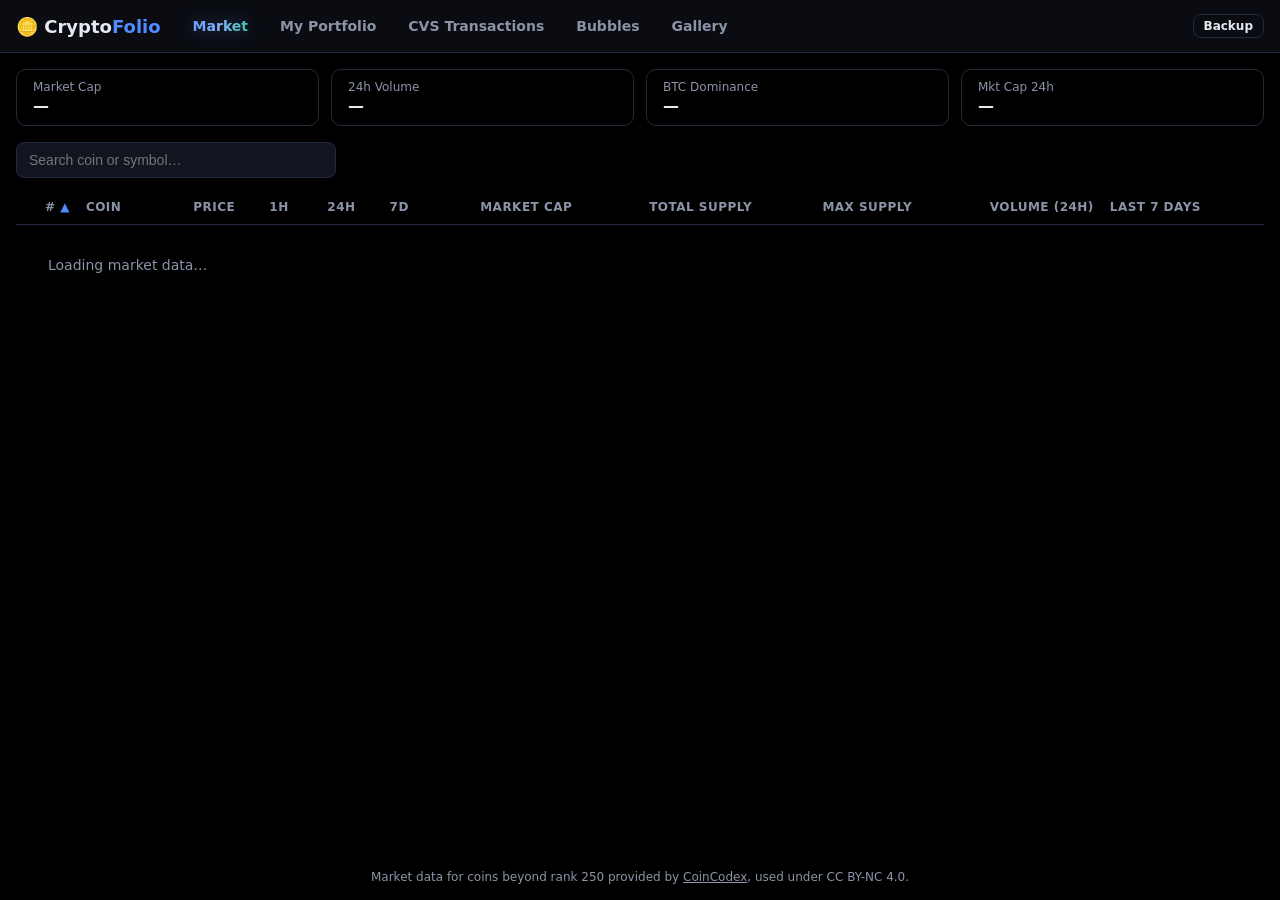
==== cryptofolio.html @ 638b2c48 "Polish buttons/select and add real data to portfolio cards Buttons, the language select, and the mar" ====
<!DOCTYPE html>
<html lang="en">
<head>
<meta charset="UTF-8">
<meta name="viewport" content="width=device-width, initial-scale=1.0">
<title>CryptoFolio — Markets, Portfolio &amp; Bubbles</title>
<meta name="description" content="CryptoFolio — track, analyze and visualize your crypto portfolio entirely in your browser. No accounts, no servers, no tracking: every byte stays on your device.">
<!-- Favicon: the 🪙 brand mark, as a zero-request inline SVG. -->
<link rel="icon" href="data:image/svg+xml,<svg xmlns=%22http://www.w3.org/2000/svg%22 viewBox=%220 0 100 100%22><text y=%22.9em%22 font-size=%2290%22>🪙</text></svg>">
<link rel="preconnect" href="https://fonts.googleapis.com">
<link rel="preconnect" href="https://fonts.gstatic.com" crossorigin>
<link href="https://fonts.googleapis.com/css2?family=Space+Grotesk:wght@400;500;600;700&family=Inter:wght@400;500;600&family=JetBrains+Mono:wght@400;500;600&display=swap" rel="stylesheet">
<!-- Swiper 12 bundle CSS (bundle ships the Parallax + A11y modules the landing view uses). -->
<link rel="stylesheet" href="https://cdn.jsdelivr.net/npm/swiper@12/swiper-bundle.min.css">
<style>
/* ==================== shared base (both views) ==================== */
/* One real <html>/<body> for the whole document, so their resets can only
   be written once. Everything view-specific (background, radius, font,
   the old per-file :root) lives scoped on #page-app / #page-home below -
   see docs/superpowers/specs/2026-07-23-merge-home-index-design.md for why. */
:root {
  --bg-2: #11151f;
  --bg-3: #171c29;
  --border: #232a3b;
  --text: #e6e9f0;
  --muted: #8b93a7;
  --green: #16c784;
  --red: #ea3943;
  --accent: #4f8cff;
}
* { box-sizing: border-box; margin: 0; padding: 0; }
html { -webkit-text-size-adjust: 100%; }
body { overflow-x: hidden; }

#page-app {
  --bg: #000000;
  --radius: 10px;
  --lime: #a3e635;
  --font: system-ui, -apple-system, "Segoe UI", Roboto, sans-serif;
  background: var(--bg);
  color: var(--text);
  font-family: var(--font);
  font-size: 15px;
  display: flex;
  flex-direction: column;
  min-height: 100vh;
}
#page-home {
  --bg: #0b0e14;
  --radius: 16px;
  --font-body: 'Inter', system-ui, -apple-system, "Segoe UI", Roboto, sans-serif;
  --font-display: 'Space Grotesk', var(--font-body);
  --font-mono: 'JetBrains Mono', ui-monospace, SFMono-Regular, Menlo, monospace;
  --maxw: 1200px;
  --pad: clamp(20px, 4vw, 48px);
  background: var(--bg);
  color: var(--text);
  font-family: var(--font-body);
  font-size: 1rem;
  line-height: 1.65;
  min-height: 100vh;
}
/* Which view is active is decided once per page load (see the inline script
   right after <body>, before either view's markup) and applied as a class
   on <html> - purely CSS-driven, so it takes effect before first paint with
   no flash and no JS DOM-lookup-ordering to worry about. */
html.view-home #page-app { display: none; }
html:not(.view-home) #page-home { display: none; }

/* ==================== app view (was index.html) ==================== */
/* ScrollSmoother sets this wrapper to position:fixed/inset:0 via inline
   style at init (that's correct - see the note above #page-app), which
   means it - not #page-app's own box - is what actually covers the
   viewport at every scroll depth. Without its own background, anything
   past the first viewport-height of #page-app's real (short) box shows
   the page's default white canvas through the fixed window. */
#page-app #smooth-wrapper { overflow: hidden; background: var(--bg); }
#page-app #smooth-content { display: flex; flex-direction: column; min-height: 100vh; }
@media (prefers-reduced-motion: no-preference) {
  #page-app .modal, #page-app .combo-list, #page-app .side-panel, #page-app .sp-body { scroll-behavior: smooth; }
}
#page-app button { font-family: inherit; }
#page-app h2, #page-app h3 { margin: 0; }
#page-app .site-header {
  position: sticky;
  top: 0;
  z-index: 50;
  background: rgba(11, 14, 20, 0.92);
  backdrop-filter: blur(8px);
  border-bottom: 1px solid var(--border);
}
#page-app .header-inner {
  max-width: 1280px;
  margin: 0 auto;
  padding: 10px 16px;
  display: flex;
  align-items: center;
  gap: 18px;
  flex-wrap: wrap;
}
#page-app .brand {
  font-size: 18px; font-weight: 700; white-space: nowrap;
  color: inherit; text-decoration: none; transition: opacity 0.15s ease;
}
#page-app .brand:hover { opacity: 0.8; }
#page-app .brand span { color: var(--accent); }
#page-app .tabs { display: flex; gap: 4px; }
#page-app .tab {
  background: none;
  border: none;
  color: var(--muted);
  padding: 8px 14px;
  border-radius: 8px;
  font-size: 14px;
  font-weight: 600;
  cursor: pointer;
}
#page-app .tab { transition: color 0.22s ease; }
#page-app .tab:hover { color: #ffcc33; }
/* Active tab: no box or underline - the TEXT itself becomes a live gradient
   that flows (accent blue -> green -> accent) with a soft glow, plus a quick
   pop as it activates. */
#page-app .tab.active {
  font-weight: 700;
  color: transparent;
  background-image: linear-gradient(100deg, var(--accent), #8ab4ff, var(--green), #8ab4ff, var(--accent));
  background-size: 200% auto;
  -webkit-background-clip: text;
  background-clip: text;
  -webkit-text-fill-color: transparent;
  filter: drop-shadow(0 0 8px rgba(79, 140, 255, 0.35));
  animation: tab-pop 0.32s ease-out, tab-flow 3.5s linear infinite;
}
@keyframes tab-flow {
  0%   { background-position: 0% center; }
  100% { background-position: -200% center; }
}
@keyframes tab-pop {
  from { opacity: 0.4; transform: translateY(2px) scale(0.96); }
  to   { opacity: 1;   transform: translateY(0)   scale(1); }
}
@media (prefers-reduced-motion: reduce) {
  #page-app .tab.active {
    animation: none;
    background-image: none;
    -webkit-text-fill-color: var(--accent);
    color: var(--accent);
    filter: none;
  }
}
#page-app .status { margin-left: auto; font-size: 12px; color: var(--muted); white-space: nowrap; }
#page-app .status.stale { color: #f3a712; }
#page-app .warn-toast {
  position: fixed;
  top: 50%;
  left: 50%;
  transform: translate(-50%, -50%) scale(0.96);
  z-index: 130;
  display: flex;
  align-items: flex-start;
  gap: 12px;
  width: min(380px, 92vw);
  background: #241318;
  color: #ffb4ba;
  border: 1px solid #5c2a2f;
  border-radius: 14px;
  padding: 16px 18px;
  box-shadow: 0 24px 64px rgba(0, 0, 0, 0.55);
  opacity: 0;
  pointer-events: none;
  transition: opacity 0.18s ease, transform 0.18s ease;
}
#page-app .warn-toast.open { opacity: 1; pointer-events: all; transform: translate(-50%, -50%) scale(1); }
#page-app .warn-icon { font-size: 18px; line-height: 1.3; flex-shrink: 0; }
#page-app .warn-text { font-size: 13px; line-height: 1.5; flex: 1; }
#page-app .warn-close {
  background: none; border: none; color: #ffb4ba; opacity: .7;
  font-size: 18px; line-height: 1; padding: 0; cursor: pointer; flex-shrink: 0;
}
#page-app .warn-close:hover { opacity: 1; }
#page-app main {
  max-width: 1280px;
  width: 100%;
  margin: 0 auto;
  padding: 16px;
  flex: 1;
  display: flex;
  flex-direction: column;
  min-height: 0;
}
#page-app main:has(> #view-bubbles.active) {
  max-width: none;
  padding: 0;
}
#page-app .view { display: none; }
#page-app .view.active { display: block; }
#page-app #view-market.active, #page-app #view-portfolio.active, #page-app #view-gallery.active { flex-shrink: 0; }
#page-app #view-bubbles.active {
  display: flex;
  flex-direction: column;
  flex: 1;
  min-height: 0;
}
#page-app .hidden { display: none !important; }
#page-app .muted { color: var(--muted); }
#page-app .up { color: var(--green); }
#page-app .down { color: var(--red); }
#page-app .stats-bar {
  display: flex;
  gap: 12px;
  overflow-x: auto;
  padding-bottom: 4px;
  margin-bottom: 12px;
}
#page-app .stat {
  /* Same flush treatment as .card: no fill, thin outline only. */
  background: transparent;
  border: 1px solid var(--border);
  border-radius: var(--radius);
  padding: 10px 16px;
  display: flex;
  flex-direction: column;
  gap: 2px;
  min-width: 140px;
  flex: 1;
}
#page-app .stat-label { font-size: 12px; color: var(--muted); white-space: nowrap; }
#page-app .stat-value { font-size: 16px; font-weight: 700; white-space: nowrap; }
#page-app .controls { margin-bottom: 12px; }
#page-app input[type="search"], #page-app input[type="number"], #page-app input[type="text"], #page-app input[type="datetime-local"], #page-app .combo input {
  background: var(--bg-2);
  border: 1px solid var(--border);
  border-radius: 8px;
  color: var(--text);
  padding: 9px 12px;
  font-size: 14px;
  outline: none;
  width: 100%;
}
#page-app input[type="datetime-local"] { color-scheme: dark; }
#page-app input:focus { border-color: var(--accent); }
#page-app #market-search { max-width: 320px; }
#page-app .table-wrap {
  overflow-x: auto;
  border: 1px solid var(--border);
  border-radius: var(--radius);
  background: var(--bg-2);
}
#page-app .data-table { width: 100%; border-collapse: collapse; min-width: 640px; }
#page-app .data-table th, #page-app .data-table td {
  padding: 10px 8px;
  border-bottom: 1px solid var(--border);
  text-align: left;
  white-space: nowrap;
  font-size: 14px;
}
#page-app .data-table tbody tr:last-child td { border-bottom: none; }
#page-app .data-table th {
  font-size: 12px;
  color: var(--muted);
  text-transform: uppercase;
  letter-spacing: 0.04em;
  position: sticky;
  top: 0;
  background: var(--bg-2);
  z-index: 1;
}
#page-app .data-table th.num, #page-app .data-table td.num { text-align: right; }
#page-app th.sortable { cursor: pointer; user-select: none; }
#page-app th.sortable:hover { color: var(--text); }
#page-app th.sorted-asc::after { content: " ▲"; color: var(--accent); }
#page-app th.sorted-desc::after { content: " ▼"; color: var(--accent); }
#page-app #market-table tbody tr { cursor: pointer; }
#page-app .table-wrap--flush tbody tr:hover { background: var(--bg-3); }
/* Flush variant: drop the card fill/outline so rows sit on the page divided
   only by the row separator lines (CoinGecko style). The sticky header still
   needs an opaque page-coloured background so scrolling rows don't bleed
   through it. */
#page-app .table-wrap--flush { background: transparent; border: none; border-radius: 0; }
#page-app .table-wrap--flush .data-table th { background: var(--bg); }
#page-app .loading-cell { text-align: center; color: var(--muted); padding: 32px !important; }
#page-app .coin-cell { display: flex; align-items: center; gap: 8px; }
#page-app .coin-cell img { width: 24px; height: 24px; border-radius: 50%; flex-shrink: 0; }
#page-app .coin-name {
  font-weight: 600;
  max-width: 130px;
  overflow: hidden;
  text-overflow: ellipsis;
  white-space: nowrap;
  display: inline-block;
  vertical-align: middle;
}
#page-app .coin-sym { color: var(--muted); font-size: 12px; }
#page-app .spark { width: 120px; height: 36px; display: block; }
#page-app .spark polyline { fill: none; stroke-width: 1.5; }
#page-app .spark.up polyline { stroke: var(--green); }
#page-app .spark.down polyline { stroke: var(--red); }
#page-app .pf-tabs-row {
  display: flex;
  align-items: center;
  gap: 6px;
  flex-wrap: wrap;
  margin-bottom: 14px;
}
#page-app .pf-tabs { display: flex; gap: 6px; flex-wrap: wrap; }
#page-app .pf-tab {
  display: inline-flex;
  align-items: center;
  gap: 6px;
  background: none;
  border: none;
  color: var(--muted);
  padding: 7px 12px;
  border-radius: 8px;
  font-size: 14px;
  font-weight: 600;
  cursor: pointer;
}
#page-app .pf-tab:hover { color: var(--text); background: var(--bg-3); }
#page-app .pf-tab.active { color: var(--lime); background: rgba(163, 230, 53, 0.12); }
#page-app .pf-tab-icon { font-size: 13px; }
#page-app .pf-tab.pf-new { position: relative; padding-right: 18px; }
#page-app .pf-tab.pf-new::after {
  content: "";
  position: absolute;
  top: 7px;
  right: 6px;
  width: 6px;
  height: 6px;
  border-radius: 50%;
  background: var(--red);
}
#page-app .pf-head {
  display: flex;
  align-items: center;
  justify-content: space-between;
  gap: 12px;
  flex-wrap: wrap;
  margin-bottom: 14px;
}
#page-app .pf-title { display: flex; align-items: center; gap: 10px; }
#page-app .pf-title-icon { font-size: 22px; }
#page-app .pf-title h2 { font-size: 24px; }
#page-app .badge, #page-app .chip {
  font-size: 11px;
  font-weight: 600;
  color: var(--muted);
  background: var(--bg-3);
  border: 1px solid var(--border);
  border-radius: 6px;
  padding: 2px 8px;
  white-space: nowrap;
}
#page-app .chip { padding: 1px 6px; font-size: 10px; }
#page-app .pf-head-right { display: flex; align-items: center; gap: 10px; flex-wrap: wrap; }
#page-app .pf-actions { display: flex; align-items: center; gap: 8px; }
#page-app .pf-lang {
  background: transparent; color: var(--text); border: 1px solid var(--border);
  border-radius: 8px; padding: 6px 10px; font: inherit; cursor: pointer;
  text-align: center; text-align-last: center; /* the visible selected value, not the popup list */
  transition: border-color 0.15s ease, box-shadow 0.15s ease;
}
#page-app .pf-lang:hover { border-color: var(--accent); }
#page-app .pf-lang:focus-visible {
  outline: none; border-color: var(--accent);
  box-shadow: 0 0 0 3px rgba(79, 140, 255, 0.2);
}
/* The dropdown's OPEN popup list is a native OS control, not something a
   <select>'s own CSS reaches - Chrome/Firefox default it to a plain white
   panel with barely-visible grey text, ignoring the dark theme entirely.
   background-color/color on <option> are the properties browsers actually
   honour for that popup, so set them explicitly rather than relying on
   inheritance from the closed <select>. (Safari renders its own system
   picker regardless of any of this - a platform limit, not a bug here.) */
#page-app .pf-lang option {
  background-color: var(--bg-2);
  color: var(--text);
}
#page-app .btn.icon { padding: 9px 13px; }
#page-app .btn.icon:hover { color: var(--accent); }
#page-app .menu-wrap { position: relative; }
#page-app .menu {
  position: absolute;
  top: calc(100% + 6px);
  right: 0;
  background: var(--bg-3);
  border: 1px solid var(--border);
  border-radius: 10px;
  min-width: 195px;
  padding: 4px;
  z-index: 60;
  box-shadow: 0 8px 24px rgba(0, 0, 0, 0.5);
}
#page-app .menu button {
  display: block;
  width: 100%;
  text-align: left;
  background: none;
  border: none;
  color: var(--text);
  padding: 9px 12px;
  font-size: 14px;
  border-radius: 7px;
  cursor: pointer;
}
#page-app .menu button:hover { background: var(--bg-2); }
#page-app .menu button.danger { color: var(--red); }
#page-app #row-menu { position: fixed; top: 0; left: 0; right: auto; width: max-content; }
#page-app #gallery-menu { position: fixed; top: 0; left: 0; right: auto; width: max-content; }
#page-app .pf-summary {
  display: grid;
  grid-template-columns: repeat(auto-fit, minmax(210px, 1fr));
  gap: 12px;
  margin-bottom: 16px;
}
#page-app .card {
  /* Flush like the tables: no fill, just a thin outline so the stat still
     reads as its own box instead of disappearing into the page. */
  background: transparent;
  border: 1px solid var(--border);
  border-radius: var(--radius);
  padding: 14px 16px;
  display: flex;
  flex-direction: column;
  gap: 6px;
  min-width: 0;
}
#page-app .card-label {
  font-size: 12.5px;
  color: var(--muted);
  display: flex;
  align-items: center;
  gap: 6px;
  flex-wrap: wrap;
}
#page-app .card-value { font-size: 22px; font-weight: 700; min-height: 26px; }
#page-app .card-top-performer { display: flex; align-items: center; gap: 8px; font-size: 18px; }
#page-app .card-top-performer img { border-radius: 50%; flex-shrink: 0; }

/* Extra context line under a card's label (cost basis, holdings, movers). */
#page-app .card-sub {
  font-size: 12px;
  color: var(--muted);
  display: flex;
  align-items: center;
  gap: 8px;
  flex-wrap: wrap;
  margin-top: 2px;
}
#page-app .card-sub strong { color: var(--text); font-weight: 600; }

/* Balance composition bar: one segment per holding, widths = % of value. */
#page-app .alloc-bar {
  display: flex;
  height: 3px;
  border-radius: 999px;
  overflow: hidden;
  margin-top: 8px;
  background: var(--bg-3);
}
#page-app .alloc-seg { height: 100%; transition: width 0.4s ease; }
#page-app .alloc-seg + .alloc-seg { margin-left: 1px; } /* hairline split so adjacent colours stay readable */
#page-app .alloc-legend {
  display: flex;
  flex-wrap: wrap;
  gap: 4px 12px;
  font-size: 11.5px;
  color: var(--muted);
  margin-top: 7px;
}
#page-app .alloc-legend span { display: inline-flex; align-items: center; gap: 5px; white-space: nowrap; }
#page-app .alloc-dot { width: 7px; height: 7px; border-radius: 50%; flex-shrink: 0; }
#page-app .alloc-pct { color: var(--text); font-weight: 600; }
#page-app .pf-subtabs {
  display: flex;
  gap: 2px;
  border-bottom: 1px solid var(--border);
  margin-bottom: 16px;
}
#page-app .pf-subtab {
  background: none;
  border: none;
  color: var(--muted);
  font-size: 14px;
  font-weight: 600;
  padding: 10px 14px;
  cursor: pointer;
  border-bottom: 2px solid transparent;
  margin-bottom: -1px;
}
#page-app .pf-subtab:hover { color: var(--text); }
#page-app .pf-subtab.active { color: var(--text); border-bottom-color: var(--lime); }
#page-app .pf-panel { display: none; }
#page-app .pf-panel.active { display: block; }
#page-app .pf-tx-breadcrumb { display: flex; align-items: center; gap: 8px; font-size: 13px; margin-bottom: 16px; flex-wrap: wrap; }
#page-app .pf-tx-breadcrumb .crumb { background: none; border: none; color: var(--muted); cursor: pointer; padding: 0; font: inherit; }
#page-app .pf-tx-breadcrumb .crumb:hover { color: var(--text); }
#page-app .pf-tx-breadcrumb .crumb.current { color: var(--text); }
#page-app .pf-tx-breadcrumb .crumb-sep { color: var(--muted); }
#page-app .tx-header { display: flex; align-items: center; gap: 10px; margin-bottom: 18px; flex-wrap: wrap; }
#page-app .tx-header img { border-radius: 50%; }
#page-app .tx-h-name { font-size: 20px; font-weight: 700; }
#page-app .tx-h-price { font-size: 20px; font-weight: 700; margin-left: 6px; }
#page-app .tx-cards { display: grid; grid-template-columns: repeat(5, 1fr); gap: 12px; margin-bottom: 22px; }
@media (max-width: 900px) {
  #page-app .tx-cards { grid-template-columns: repeat(2, 1fr); }
}
#page-app .tx-table-head-row { display: flex; align-items: center; justify-content: space-between; margin-bottom: 10px; }
#page-app .tx-table-head-row .btn.cta { width: auto; }
#page-app .tx-type { font-weight: 600; }
#page-app .tx-type.buy { color: var(--green, #16c784); }
#page-app .tx-type.sell { color: var(--red, #ea3943); }
#page-app .tx-type.transfer { color: var(--muted); }
#page-app .tx-tabs { display: flex; gap: 4px; margin-bottom: 14px; border-bottom: 1px solid var(--border); }
#page-app .tx-tab { flex: 1; background: none; border: none; border-bottom: 2px solid transparent; color: var(--muted); padding: 8px 0; cursor: pointer; font: inherit; }
#page-app .tx-tab.active { color: var(--text); border-bottom-color: var(--lime, #16c784); }
#page-app .tx-field-row { display: flex; gap: 8px; align-items: center; }
#page-app .tx-usemkt { white-space: nowrap; background: none; border: 1px solid var(--border); color: var(--muted); border-radius: 6px; padding: 6px 10px; cursor: pointer; }
#page-app .tx-usemkt:hover { color: var(--text); }
#page-app .tx-error { color: var(--red, #ea3943); font-size: 13px; margin: 0; }
#page-app .tx-usemkt:disabled { opacity: .5; cursor: default; }
#page-app .tx-usemkt:disabled:hover { color: var(--muted); }
#page-app #pf-pastprice:disabled { opacity: .6; cursor: default; color: var(--text); -webkit-text-fill-color: var(--text); }
#page-app .cell-main { font-weight: 600; }
#page-app .cell-sub { font-size: 12px; color: var(--muted); }
#page-app .cell-sub.up { color: var(--green); }
#page-app .cell-sub.down { color: var(--red); }
#page-app .actions-cell .btn.small { padding: 3px 9px; }
#page-app .an-grid {
  display: grid;
  grid-template-columns: 1fr 1fr;
  gap: 14px;
}
#page-app .an-card {
  background: var(--bg-2);
  border: 1px solid var(--border);
  border-radius: var(--radius);
  padding: 16px;
  min-width: 0;
}
#page-app .an-card-head {
  display: flex;
  align-items: center;
  justify-content: space-between;
  gap: 10px;
  flex-wrap: wrap;
  margin-bottom: 12px;
}
#page-app .an-card-head h3 { font-size: 16px; }
#page-app .an-tf button { padding: 5px 10px; font-size: 12px; }
#page-app .an-chart-wrap {
  position: relative;
  height: 260px;
  background: var(--bg);
  border-radius: 8px;
  overflow: hidden;
}
#page-app #an-perf-chart, #page-app #an-pnl-chart { display: block; width: 100%; height: 100%; }
#page-app .an-loading {
  position: absolute;
  inset: 0;
  display: flex;
  align-items: center;
  justify-content: center;
  color: var(--muted);
  font-size: 13px;
  background: var(--bg);
  text-align: center;
  padding: 0 14px;
}
#page-app .an-cat-bar {
  display: flex;
  height: 22px;
  border-radius: 6px;
  overflow: hidden;
  background: var(--bg-3);
  margin-bottom: 12px;
}
#page-app .an-cat-bar span { display: block; height: 100%; min-width: 2px; }
#page-app .an-cat-legend { display: grid; grid-template-columns: 1fr 1fr; gap: 6px 18px; }
#page-app .an-cat-note { font-size: 12px; margin: 10px 0 0; }
#page-app .modal {
  position: fixed;
  top: 50%;
  left: 50%;
  /* Closed state sits 14px low + slightly small, so opening rises it into the
     dead-centre open state below - a subtle "settle into place" feel. */
  transform: translate(-50%, calc(-50% + 14px)) scale(0.97);
  width: min(480px, 92vw);
  max-height: 88vh;
  overflow-y: auto;
  background: var(--bg-2);
  border: 1px solid var(--border);
  border-radius: 18px;
  padding: 24px;
  z-index: 110;
  opacity: 0;
  pointer-events: none;
  transition: opacity 0.2s ease, transform 0.28s cubic-bezier(0.16, 1, 0.3, 1);
  /* Layered shadow: a deep ambient drop + a tight contact shadow for depth. */
  box-shadow: 0 24px 70px rgba(0, 0, 0, 0.55), 0 2px 10px rgba(0, 0, 0, 0.35);
}
#page-app .modal.open { opacity: 1; pointer-events: all; transform: translate(-50%, -50%) scale(1); }
#page-app #modal-backdrop { z-index: 105; }
#page-app .modal h3 { font-size: 18px; margin-bottom: 16px; }
#page-app .modal-close {
  position: absolute;
  top: 12px;
  right: 14px;
  background: none;
  border: none;
  color: var(--muted);
  font-size: 22px;
  cursor: pointer;
  line-height: 1;
}
#page-app .modal-close:hover { color: var(--text); }
#page-app .tx-form { display: flex; flex-direction: column; gap: 10px; }
#page-app .rm-list { display: flex; flex-direction: column; }
#page-app .rm-row {
  display: flex;
  align-items: center;
  gap: 10px;
  padding: 9px 2px;
  border-bottom: 1px solid var(--border);
}
#page-app .rm-row:last-child { border-bottom: none; }
#page-app .rm-row img { border-radius: 50%; }
#page-app .rm-row .btn { margin-left: auto; }
#page-app .np-step { display: flex; flex-direction: column; gap: 14px; }
#page-app .np-step h3 { margin-bottom: 2px; }
#page-app .np-option {
  position: relative;
  display: flex;
  flex-direction: column;
  align-items: flex-start;
  gap: 7px;
  text-align: left;
  background: var(--bg-3);
  border: 2px solid var(--border);
  border-radius: 14px;
  padding: 18px;
  cursor: pointer;
  color: var(--text);
  font-size: 14px;
}
#page-app .np-option.selected { border-color: var(--lime); }
#page-app .np-option.disabled { cursor: not-allowed; opacity: 0.65; }
#page-app .np-opt-icon { font-size: 22px; }
#page-app .np-opt-title { font-size: 16px; font-weight: 700; display: flex; align-items: center; gap: 7px; }
#page-app .np-opt-desc { font-size: 13px; color: var(--muted); line-height: 1.5; }
#page-app .np-opt-note { font-size: 12px; color: var(--muted); display: flex; align-items: center; gap: 6px; flex-wrap: wrap; }
#page-app .np-opt-chip {
  position: absolute;
  top: 14px;
  right: 14px;
  font-size: 11px;
  color: var(--muted);
  background: var(--bg-2);
  border: 1px solid var(--border);
  border-radius: 12px;
  padding: 3px 9px;
}
#page-app .np-dot { width: 7px; height: 7px; border-radius: 50%; background: var(--red); display: inline-block; }
#page-app .np-label { font-size: 13px; color: var(--muted); }
#page-app .np-name-row { display: flex; gap: 10px; }
#page-app .np-icon-btn {
  width: 46px;
  height: 46px;
  font-size: 20px;
  background: var(--bg-3);
  border: 1px solid var(--border);
  border-radius: 10px;
  cursor: pointer;
  flex-shrink: 0;
  transition: border-color 0.15s ease, transform 0.08s ease;
}
#page-app .np-icon-btn:hover { border-color: var(--lime); }
#page-app .np-icon-btn:active { transform: scale(0.92); }
#page-app .np-name-row input { flex: 1; }
#page-app .nt-field { display: flex; flex-direction: column; gap: 7px; }
/* The naming modal is a tiny form - a tighter width reads better than the
   480px shared default it would otherwise inherit. */
#page-app #nt-modal { width: min(384px, 92vw); }
#page-app #nt-modal .btn.cta { margin-top: 2px; }
#page-app .btn.cta {
  background: var(--lime);
  border-color: var(--lime);
  color: #14210a;
  font-weight: 700;
  padding: 12px 18px;
  font-size: 15px;
  border-radius: 10px;
  width: 100%;
}
#page-app .btn.cta:hover { filter: brightness(1.08); box-shadow: 0 6px 18px rgba(163, 230, 53, 0.28); }
#page-app .btn {
  /* Flush like the cards/stats/tables: no fill at rest, thin outline only.
     Hover adds just enough of a tint back for click affordance (see below). */
  background: transparent;
  border: 1px solid var(--border);
  color: var(--text);
  border-radius: 8px;
  padding: 9px 18px;
  font-size: 14px;
  font-weight: 600;
  text-align: center;
  cursor: pointer;
  /* Lift + glow on hover, a quick press on click - same tactile language as
     the modal icon buttons and the nav tabs elsewhere in the app. */
  transition: border-color 0.15s ease, background-color 0.15s ease,
    transform 0.12s ease, box-shadow 0.15s ease, color 0.15s ease;
}
#page-app .btn:hover {
  border-color: var(--accent);
  background: var(--bg-2);
  transform: translateY(-1px);
  box-shadow: 0 4px 14px rgba(79, 140, 255, 0.16);
}
#page-app .btn:active { transform: translateY(0) scale(0.97); box-shadow: none; }
#page-app .btn.cta:active { transform: scale(0.98); }
#page-app .btn.primary { background: var(--accent); border-color: var(--accent); color: #fff; }
#page-app .btn.primary:hover { filter: brightness(1.1); box-shadow: 0 4px 14px rgba(79, 140, 255, 0.35); }
#page-app .btn.danger:hover { border-color: var(--red); color: var(--red); box-shadow: 0 4px 14px rgba(234, 57, 67, 0.18); }
#page-app .btn.small { padding: 4px 10px; font-size: 12px; }
#page-app .btn:disabled {
  opacity: 0.4; cursor: default; border-color: var(--border);
  transform: none; box-shadow: none; background: var(--bg-3);
}
@media (prefers-reduced-motion: reduce) {
  #page-app .btn { transition: border-color 0.15s ease, color 0.15s ease; }
  #page-app .btn:hover, #page-app .btn:active { transform: none; box-shadow: none; }
}

/* ----- backup & restore ----- */
#page-app .bk-open { position: relative; white-space: nowrap; flex-shrink: 0; }
#page-app .bk-dot {
  position: absolute; top: -3px; right: -3px; width: 8px; height: 8px;
  border-radius: 50%; background: var(--accent); box-shadow: 0 0 0 2px var(--bg);
}
#page-app .bk-lede { font-size: 13px; line-height: 1.55; color: var(--muted); margin: 0 0 16px; }
#page-app .bk-lede em { color: var(--text); font-style: normal; font-weight: 600; }
#page-app .bk-actions { display: flex; gap: 10px; flex-wrap: wrap; }
#page-app .bk-state { font-size: 12px; color: var(--muted); margin: 12px 0 0; }
#page-app .bk-msg { font-size: 13px; margin: 10px 0 0; padding: 9px 12px; border-radius: 8px; }
#page-app .bk-msg.ok { background: rgba(22, 199, 132, 0.12); color: var(--green); }
#page-app .bk-msg.err { background: rgba(234, 57, 67, 0.12); color: var(--red); }
#page-app .bk-auto {
  display: flex; gap: 10px; align-items: flex-start; cursor: pointer;
  margin-top: 16px; padding-top: 16px; border-top: 1px solid var(--border);
}
#page-app .bk-auto input { margin-top: 3px; flex-shrink: 0; accent-color: var(--accent); }
#page-app .bk-auto strong { font-size: 13px; display: block; }
#page-app .bk-sub { font-size: 12px; color: var(--muted); line-height: 1.5; display: block; margin-top: 3px; }
#page-app .bk-tip {
  font-size: 12px; color: var(--muted); line-height: 1.55; margin: 14px 0 0;
  background: var(--bg-3); border-radius: 8px; padding: 10px 12px;
}
#page-app .bk-tip strong { color: var(--text); }
#page-app .pagination {
  display: flex;
  align-items: center;
  justify-content: center;
  gap: 16px;
  margin-top: 14px;
}
#page-app .pagination-info { color: var(--muted); font-size: 13px; white-space: nowrap; }
#page-app .page-numbers { display: flex; align-items: center; gap: 6px; flex-wrap: wrap; justify-content: center; }
#page-app .page-num {
  min-width: 34px;
  height: 34px;
  padding: 0 8px;
  border-radius: 8px;
  border: 1px solid var(--border);
  background: var(--bg-2);
  color: var(--muted);
  font: inherit;
  font-size: 13px;
  cursor: pointer;
}
#page-app .page-num:hover { color: var(--text); background: var(--bg-3); }
#page-app .page-num.active { color: var(--text); background: var(--bg-3); border-color: var(--accent); }
#page-app .scroll-jump {
  position: fixed;
  right: 20px;
  bottom: 20px;
  display: flex;
  flex-direction: column;
  gap: 10px;
  z-index: 80;
}
#page-app .scroll-jump-btn {
  width: 42px;
  height: 42px;
  border-radius: 50%;
  border: 1px solid var(--border);
  background: var(--bg-2);
  color: var(--text);
  font-size: 18px;
  line-height: 1;
  cursor: pointer;
  display: flex;
  align-items: center;
  justify-content: center;
  box-shadow: 0 4px 14px rgba(0, 0, 0, 0.45);
}
#page-app .scroll-jump-btn:hover { background: var(--bg-3); border-color: var(--accent); }
@media (max-width: 640px) {
  #page-app .scroll-jump { right: 12px; bottom: 12px; }
}
#page-app .combo { position: relative; }
#page-app .combo-list {
  position: absolute;
  top: calc(100% + 4px);
  left: 0;
  right: 0;
  background: var(--bg-3);
  border: 1px solid var(--border);
  border-radius: 8px;
  max-height: 280px;
  overflow-y: auto;
  z-index: 40;
  box-shadow: 0 8px 24px rgba(0, 0, 0, 0.5);
}
#page-app .combo-opt {
  display: flex;
  align-items: center;
  gap: 8px;
  width: 100%;
  background: none;
  border: none;
  color: var(--text);
  padding: 8px 12px;
  font-size: 14px;
  cursor: pointer;
  text-align: left;
}
#page-app .combo-opt:hover { background: var(--bg-2); }
#page-app .combo-opt img { width: 20px; height: 20px; border-radius: 50%; }
#page-app .combo-opt .sym { color: var(--muted); font-size: 12px; margin-left: auto; }
#page-app .combo-empty { padding: 10px 12px; color: var(--muted); font-size: 13px; }
#page-app .empty { color: var(--muted); text-align: center; padding: 32px 16px; line-height: 1.7; }
#page-app .pf-alloc-inner { display: flex; gap: 24px; align-items: center; flex-wrap: wrap; }
#page-app .legend { list-style: none; margin: 0; padding: 0; display: flex; flex-direction: column; gap: 6px; }
#page-app .legend li { display: flex; align-items: center; gap: 8px; font-size: 14px; }
#page-app .legend .dot { width: 12px; height: 12px; border-radius: 3px; flex-shrink: 0; }
#page-app .legend .pct { color: var(--muted); margin-left: 4px; }
#page-app .bubbles-toolbar {
  display: flex;
  align-items: center;
  gap: 16px;
  margin-bottom: 10px;
  flex-wrap: wrap;
  padding: 16px 16px 0;
  flex-shrink: 0;
}
#page-app .segmented {
  display: inline-flex;
  border: 1px solid var(--border);
  border-radius: 8px;
  overflow: hidden;
  background: var(--bg-2);
}
#page-app .segmented button {
  background: none;
  border: none;
  color: var(--muted);
  padding: 7px 18px;
  font-size: 13px;
  font-weight: 600;
  cursor: pointer;
}
#page-app .segmented button + button { border-left: 1px solid var(--border); }
#page-app .segmented button.active { background: var(--accent); color: #fff; }
#page-app .hint { font-size: 12px; color: var(--muted); }
#page-app .bubbles-wrap {
  position: relative;
  flex: 1;
  min-height: 420px;
  background: radial-gradient(ellipse at center, #060709 0%, #000 100%);
  overflow: hidden;
}
#page-app #bubbles-canvas { position: absolute; inset: 0; display: block; width: 100%; height: 100%; touch-action: none; }
#page-app .bubble-tip {
  position: absolute;
  pointer-events: none;
  background: rgba(17, 21, 31, 0.95);
  border: 1px solid var(--border);
  border-radius: 8px;
  padding: 8px 12px;
  font-size: 13px;
  line-height: 1.5;
  z-index: 30;
  white-space: nowrap;
  box-shadow: 0 4px 16px rgba(0, 0, 0, 0.5);
}
#page-app .bubble-tip .tip-name { font-weight: 700; }
#page-app .gallery-toolbar { margin-bottom: 14px; }
#page-app .gallery-grid {
  display: grid;
  grid-template-columns: repeat(auto-fill, minmax(220px, 1fr));
  gap: 14px;
}
#page-app .gallery-card {
  position: relative;
  border: 1px solid var(--border);
  border-radius: var(--radius);
  overflow: hidden;
  background: var(--bg-2);
  cursor: pointer;
}
#page-app .gallery-thumb-wrap { position: relative; aspect-ratio: 4 / 3; overflow: hidden; background: var(--bg-3); }
#page-app .gallery-thumb-wrap img { width: 100%; height: 100%; object-fit: contain; display: block; }
#page-app .gallery-card-title {
  position: absolute;
  left: 0;
  right: 0;
  bottom: 0;
  padding: 10px 12px 8px;
  background: linear-gradient(to top, rgba(0, 0, 0, 0.75), rgba(0, 0, 0, 0));
  font-size: 13px;
  font-weight: 600;
  color: #fff;
  opacity: 0;
  transition: opacity 0.15s ease;
  white-space: nowrap;
  overflow: hidden;
  text-overflow: ellipsis;
}
#page-app .gallery-card:hover .gallery-card-title { opacity: 1; }
#page-app .gallery-card-menu-btn {
  position: absolute;
  top: 6px;
  right: 6px;
  width: 26px;
  height: 26px;
  display: flex;
  align-items: center;
  justify-content: center;
  background: rgba(11, 14, 20, 0.65);
  border: 1px solid var(--border);
  border-radius: 6px;
  color: #fff;
  cursor: pointer;
  opacity: 0;
  transition: opacity 0.15s ease;
  font-size: 14px;
  padding: 0;
}
#page-app .gallery-card:hover .gallery-card-menu-btn, #page-app .gallery-card-menu-btn:focus { opacity: 1; }
#page-app .gallery-file-label {
  display: flex;
  align-items: center;
  justify-content: center;
  border: 1px dashed var(--border);
  border-radius: 8px;
  padding: 14px;
  color: var(--muted);
  font-size: 13px;
  cursor: pointer;
  text-align: center;
}
#page-app .gallery-file-label:hover { border-color: var(--accent); color: var(--text); }
#page-app .gallery-modal-preview {
  width: 100%;
  aspect-ratio: 4 / 3;
  border-radius: 8px;
  border: 1px solid var(--border);
  background: var(--bg-3);
  object-fit: contain;
  display: none;
}
#page-app .gallery-modal-preview.shown { display: block; }
#page-app .gallery-error {
  font-size: 12.5px;
  color: var(--red);
  display: none;
  margin: 0;
}
#page-app .gallery-error.shown { display: block; }
#page-app .panel-backdrop {
  position: fixed;
  inset: 0;
  background: rgba(6, 8, 12, 0.66);
  backdrop-filter: blur(6px);
  -webkit-backdrop-filter: blur(6px); /* Safari (incl. the Mac we're sharing to) */
  z-index: 90;
  opacity: 0;
  pointer-events: none;
  transition: opacity 0.2s ease;
}
#page-app .panel-backdrop.open { opacity: 1; pointer-events: all; }
#page-app .side-panel {
  position: fixed;
  top: 50%;
  left: 50%;
  width: min(920px, 94vw);
  max-height: 85vh;
  background: var(--bg-2);
  border: 1px solid var(--border);
  border-radius: 16px;
  z-index: 100;
  overflow-y: auto;
  opacity: 0;
  pointer-events: none;
  transform: translate(-50%, -50%) scale(0.96);
  transition: opacity 0.2s ease, transform 0.2s cubic-bezier(0.4, 0, 0.2, 1);
  box-shadow: 0 24px 64px rgba(0, 0, 0, 0.55);
  display: flex;
  flex-direction: column;
}
#page-app .side-panel.open {
  opacity: 1;
  pointer-events: all;
  transform: translate(-50%, -50%) scale(1);
}
#page-app .sp-inner { display: flex; flex-direction: column; min-height: 100%; }
#page-app .sp-top {
  display: flex;
  align-items: flex-start;
  gap: 12px;
  padding: 16px 18px;
  border-bottom: 1px solid var(--border);
  background: var(--bg-3);
  border-radius: 16px 16px 0 0;
  position: sticky;
  top: 0;
  z-index: 1;
}
#page-app .sp-coin-id { display: flex; align-items: center; gap: 10px; flex: 1; min-width: 0; }
#page-app .sp-coin-id img { border-radius: 50%; flex-shrink: 0; }
#page-app .sp-name-block { display: flex; flex-direction: column; gap: 2px; min-width: 0; }
#page-app .sp-name-row { display: flex; align-items: baseline; gap: 6px; }
#page-app .sp-name { font-size: 17px; font-weight: 700; white-space: nowrap; overflow: hidden; text-overflow: ellipsis; }
#page-app .sp-sym {
  font-size: 12px;
  color: var(--muted);
  background: var(--bg);
  border: 1px solid var(--border);
  border-radius: 4px;
  padding: 1px 5px;
  white-space: nowrap;
}
#page-app .sp-rank { font-size: 12px; }
#page-app .sp-price-block { text-align: right; flex-shrink: 0; }
#page-app .sp-price { display: block; font-size: 20px; font-weight: 700; white-space: nowrap; }
#page-app .sp-chg { font-size: 13px; }
#page-app .sp-close {
  background: none;
  border: none;
  color: var(--muted);
  font-size: 22px;
  cursor: pointer;
  line-height: 1;
  padding: 0 0 0 6px;
  flex-shrink: 0;
}
#page-app .sp-close:hover { color: var(--text); }
#page-app .sp-body {
  display: flex;
  align-items: stretch;
  flex: 1;
}
#page-app .sp-side {
  width: 300px;
  flex-shrink: 0;
  padding: 18px;
  border-right: 1px solid var(--border);
  display: flex;
  flex-direction: column;
  gap: 18px;
}
#page-app .sp-chart-col {
  flex: 1;
  min-width: 0;
  padding: 20px;
  display: flex;
}
#page-app .sp-converter {
  display: flex;
  align-items: center;
  gap: 8px;
}
#page-app .sp-conv-field {
  flex: 1;
  display: flex;
  align-items: center;
  gap: 0;
  min-width: 0;
  background: var(--bg-3);
  border: 1px solid var(--border);
  border-radius: 8px;
  overflow: hidden;
}
#page-app .sp-conv-field input {
  flex: 1;
  width: 0;
  min-width: 0;
  background: none;
  border: none;
  color: var(--text);
  padding: 9px 8px;
  font-size: 13px;
  font-weight: 600;
  outline: none;
}
#page-app .sp-conv-field input:focus { border-color: transparent; }
#page-app .conv-badge {
  font-size: 11px;
  font-weight: 700;
  color: var(--muted);
  background: var(--bg-2);
  padding: 9px 8px;
  white-space: nowrap;
  border-left: 1px solid var(--border);
}
#page-app .conv-arrow { font-size: 16px; color: var(--muted); flex-shrink: 0; }
#page-app .sp-tf-bar { display: flex; flex-direction: column; gap: 6px; }
#page-app .sp-tf-tabs { display: flex; gap: 3px; }
#page-app .sp-tf-tabs button {
  flex: 1;
  background: none;
  border: none;
  color: var(--muted);
  font-size: 12px;
  font-weight: 600;
  padding: 6px 2px;
  border-radius: 6px;
  cursor: pointer;
  text-align: center;
}
#page-app .sp-tf-tabs button:hover { color: var(--text); background: var(--bg-3); }
#page-app .sp-tf-tabs button.active { color: var(--text); background: var(--bg-3); }
#page-app .cp-chart-change { font-size: 13px; font-weight: 600; }
#page-app .sp-chart-wrap {
  position: relative;
  flex: 1;
  min-height: 320px;
  border-radius: 10px;
  overflow: hidden;
  background: var(--bg);
}
#page-app #cp-chart { display: block; width: 100%; height: 100%; }
#page-app .sp-chart-loading {
  position: absolute;
  inset: 0;
  display: flex;
  align-items: center;
  justify-content: center;
  font-size: 13px;
  color: var(--muted);
  background: var(--bg);
}
#page-app .sp-chart-loading.done { display: none; }
#page-app .sp-stats { display: flex; flex-direction: column; gap: 0; }
#page-app .sp-stat-row {
  display: flex;
  justify-content: space-between;
  align-items: center;
  padding: 9px 0;
  border-bottom: 1px solid var(--border);
  font-size: 13px;
}
#page-app .sp-stat-row:last-child { border-bottom: none; }
#page-app .sp-stat-label { color: var(--muted); }
#page-app .sp-stat-val { font-weight: 600; text-align: right; }
@media (max-width: 760px) {
  #page-app .side-panel { width: 94vw; max-height: 90vh; }
  #page-app .sp-body { flex-direction: column; overflow-y: auto; }
  #page-app .sp-side { width: 100%; border-right: none; border-bottom: 1px solid var(--border); }
  #page-app .sp-chart-col { padding: 16px; }
  #page-app .sp-chart-wrap { min-height: 240px; }
}
#page-app .site-footer {
  text-align: center;
  padding: 16px;
  font-size: 12px;
  color: var(--muted);
}
#page-app .site-footer a { color: var(--muted); }
#page-app .site-footer a:hover { color: var(--text); }
@media (max-width: 1000px) {
  #page-app .an-grid { grid-template-columns: 1fr; }
}
@media (max-width: 900px) {
  #page-app .col-vol, #page-app .col-1h, #page-app .col-tsupply, #page-app .col-msupply { display: none; }
}
@media (max-width: 640px) {
  #page-app .col-spark { display: none; }
  #page-app .data-table { min-width: 420px; }
  #page-app .header-inner { gap: 10px; }
  #page-app .status { width: 100%; margin-left: 0; order: 3; }
  #page-app .bubbles-wrap { min-height: 320px; }
  #page-app .bubbles-toolbar { padding: 0 12px; }
  #page-app .hint { display: none; }
}
@media (max-width: 480px) {
  #page-app #market-table .col-7d, #page-app #market-table .col-mcap { display: none; }
  #page-app #market-table { min-width: 0; }
  #page-app #market-table .coin-sym { display: none; }
  #page-app #market-table th, #page-app #market-table td { padding: 10px 7px; }
  #page-app #market-table .coin-name { max-width: 92px; overflow: hidden; text-overflow: ellipsis; }
}

/* ==================== landing view (was home.html) ==================== */
/* Same fix as #page-app's wrapper above: GSAP pins this to position:fixed
   at init, so it - not #page-home's own (viewport-height-only) box - is
   what covers the screen at every scroll depth. */
#page-home #home-smooth-wrapper { overflow: hidden; background: var(--bg); }
#page-home #home-smooth-content { display: flex; flex-direction: column; min-height: 100vh; }
#page-home h1, #page-home h2, #page-home h3 { font-family: var(--font-display); line-height: 1.1; letter-spacing: -0.02em; }
#page-home a { color: inherit; text-decoration: none; }
#page-home button { font-family: inherit; cursor: pointer; }
#page-home img { display: block; }
#page-home .mono { font-family: var(--font-mono); font-variant-numeric: tabular-nums; }
#page-home .up { color: var(--green); }
#page-home .down { color: var(--red); }
#page-home .accent { color: var(--accent); }
#page-home :focus-visible { outline: 2px solid var(--accent); outline-offset: 3px; border-radius: 4px; }
#page-home .section { padding: clamp(72px, 12vh, 140px) var(--pad); position: relative; }
#page-home .inner { max-width: var(--maxw); margin: 0 auto; }
#page-home .eyebrow {
  font-family: var(--font-mono); font-size: 12px; font-weight: 500;
  text-transform: uppercase; letter-spacing: 0.2em; color: var(--muted);
  display: block; margin-bottom: 18px;
}
#page-home .h2 { font-size: clamp(2rem, 4.5vw, 3.25rem); font-weight: 700; margin-bottom: 16px; }
#page-home .section-sub { color: var(--muted); max-width: 56ch; }
#page-home .btn {
  display: inline-flex; align-items: center; justify-content: center; gap: 8px;
  min-height: 48px; padding: 0 28px; border-radius: 999px;
  font-family: var(--font-body); font-size: 1rem; font-weight: 600;
  border: 1px solid transparent; transition: background 0.25s ease, border-color 0.25s ease, color 0.25s ease;
  position: relative; cursor: pointer; white-space: nowrap;
}
#page-home .btn-primary { background: var(--accent); color: #0b0e14; }
#page-home .btn-primary:hover { background: #6b9dff; }
#page-home .btn-ghost { border-color: var(--border); color: var(--text); background: transparent; }
#page-home .btn-ghost:hover { border-color: var(--accent); color: var(--accent); }
#page-home .btn-wrap { position: relative; display: inline-flex; }
#page-home .btn-glow {
  position: absolute; inset: -14px; border-radius: 999px; z-index: -1; opacity: 0;
  background: radial-gradient(closest-side, rgba(79,140,255,0.55), transparent 72%);
  pointer-events: none;
}
#page-home .skip-link {
  position: fixed; top: 12px; left: 12px; z-index: 200;
  background: var(--accent); color: #0b0e14; font-weight: 600;
  padding: 10px 18px; border-radius: 8px;
  transform: translateY(-64px); transition: transform 0.2s ease;
}
#page-home .skip-link:focus-visible { transform: translateY(0); }
#page-home #nav {
  position: fixed; top: 0; left: 0; right: 0; z-index: 100;
  border-bottom: 1px solid transparent;
  transition: background 0.3s ease, border-color 0.3s ease, backdrop-filter 0.3s ease;
}
#page-home #nav.is-scrolled {
  background: rgba(11,14,20,0.82);
  backdrop-filter: blur(12px);
  -webkit-backdrop-filter: blur(12px);
  border-bottom-color: var(--border);
}
#page-home .nav-inner {
  max-width: var(--maxw); margin: 0 auto; padding: 0 var(--pad);
  height: 68px; display: flex; align-items: center; justify-content: space-between; gap: 16px;
}
#page-home .brand { font-family: var(--font-display); font-weight: 700; font-size: 1.25rem; letter-spacing: -0.02em; display: inline-flex; align-items: center; gap: 8px; }
#page-home .brand .accent { color: var(--accent); }
#page-home .nav-links { display: flex; gap: 8px; list-style: none; }
#page-home .nav-links a {
  display: inline-flex; align-items: center; min-height: 44px; padding: 0 14px;
  color: var(--muted); font-size: 0.95rem; font-weight: 500; border-radius: 8px;
  transition: color 0.2s ease;
}
#page-home .nav-links a:hover { color: var(--text); }
#page-home .nav-cta { min-height: 40px; padding: 0 20px; font-size: 0.95rem; }
#page-home #noise {
  position: fixed; inset: 0; z-index: 3; pointer-events: none; opacity: 0.035;
  background-image: url("data:image/svg+xml,%3Csvg xmlns='http://www.w3.org/2000/svg' width='160' height='160'%3E%3Cfilter id='n'%3E%3CfeTurbulence type='fractalNoise' baseFrequency='0.9' numOctaves='2'/%3E%3C/filter%3E%3Crect width='160' height='160' filter='url(%23n)'/%3E%3C/svg%3E");
}
#page-home .hero {
  min-height: 100svh; display: flex; flex-direction: column;
  align-items: center; justify-content: center; text-align: center;
  padding: 120px var(--pad) 80px; position: relative; overflow: hidden;
}
#page-home .blob { position: absolute; border-radius: 50%; pointer-events: none; filter: blur(60px); }
#page-home .blob-blue {
  width: min(700px, 80vw); height: min(700px, 80vw); top: -12%; left: -10%;
  background: radial-gradient(closest-side, rgba(79,140,255,0.16), transparent 70%);
}
#page-home .blob-green {
  width: min(560px, 70vw); height: min(560px, 70vw); bottom: -18%; right: -12%;
  background: radial-gradient(closest-side, rgba(22,199,132,0.08), transparent 70%);
}
#page-home .blob-strong { background: radial-gradient(closest-side, rgba(79,140,255,0.22), transparent 70%); }
#page-home .dot-grid {
  position: absolute; inset: 0; pointer-events: none;
  background-image: radial-gradient(#232a3b 1px, transparent 1px);
  background-size: 28px 28px;
  -webkit-mask-image: radial-gradient(ellipse 70% 60% at 50% 45%, #000 30%, transparent 75%);
  mask-image: radial-gradient(ellipse 70% 60% at 50% 45%, #000 30%, transparent 75%);
}
#page-home .hero-stack { position: relative; z-index: 2; max-width: 1000px; }
#page-home .hero h1 {
  font-size: clamp(3.4rem, 12vw, 10.5rem);
  font-weight: 700; letter-spacing: -0.04em; line-height: 0.95;
  margin: 0 0 26px;
}
#page-home .hero h1 .coin { font-size: 0.72em; vertical-align: 0.12em; margin-right: 0.06em; }
#page-home .hero-sub { color: var(--muted); font-size: clamp(1rem, 1.6vw, 1.2rem); max-width: 52ch; margin: 0 auto 36px; }
#page-home .hero-ctas { display: flex; gap: 14px; justify-content: center; flex-wrap: wrap; }
#page-home .chip-pos { position: absolute; z-index: 1; display: none; }
#page-home .coin-chip {
  display: inline-flex;
  align-items: center; gap: 10px; padding: 12px 16px;
  background: rgba(17,21,31,0.7); border: 1px solid var(--border);
  border-radius: 14px;
  font-family: var(--font-mono); font-size: 0.85rem; font-variant-numeric: tabular-nums;
}
#page-home .coin-chip .sym { font-weight: 600; }
#page-home .coin-chip .dot { width: 10px; height: 10px; border-radius: 50%; }
#page-home .chip-btc { top: 18%; left: 6%; }
#page-home .chip-eth { top: 30%; right: 5%; }
#page-home .chip-sol { bottom: 16%; left: 12%; }
#page-home .chip-btc .dot { background: #f7931a; }
#page-home .chip-eth .dot { background: #627eea; }
#page-home .chip-sol .dot { background: #14f195; }
@media (min-width: 900px) {
  #page-home .chip-pos { display: block; }
}
#page-home .scroll-cue {
  position: absolute; bottom: 28px; left: 50%; transform: translateX(-50%);
  width: 22px; height: 36px; border: 2px solid var(--border); border-radius: 12px;
  display: flex; justify-content: center; padding-top: 6px;
}
#page-home .scroll-cue .cue-dot { width: 4px; height: 4px; border-radius: 50%; background: var(--accent); }
#page-home .ticker-band {
  background: var(--bg-2);
  border-top: 1px solid var(--border);
  border-bottom: 1px solid var(--border);
  overflow: hidden; position: relative;
  
  -webkit-mask-image: linear-gradient(90deg, transparent, #000 8%, #000 92%, transparent);
  mask-image: linear-gradient(90deg, transparent, #000 8%, #000 92%, transparent);
}
#page-home .ticker-track {
  display: flex; align-items: center; width: max-content;
  animation: ticker-scroll 32s linear infinite;
  will-change: transform; 
}
#page-home .ticker-band:hover .ticker-track { animation-play-state: paused; }
@keyframes ticker-scroll { to { transform: translateX(-50%); } }
#page-home .ticker-item {
  display: inline-flex; align-items: center; gap: 8px;
  height: 56px; padding: 0 26px; flex-shrink: 0;
  font-family: var(--font-mono); font-size: 0.85rem; font-variant-numeric: tabular-nums;
  color: var(--text); border-right: 1px solid rgba(35,42,59,0.6);
}
#page-home .ticker-logo { width: 18px; height: 18px; border-radius: 50%; }
#page-home .ticker-item.skeleton .sk {
  position: relative; overflow: hidden; background: var(--bg-3); border-radius: 6px;
}
#page-home .ticker-item.skeleton .sk::after {
  content: ""; position: absolute; inset: 0;
  background: linear-gradient(90deg, transparent, rgba(230,233,240,0.07), transparent);
  animation: shimmer 1.6s linear infinite;
}
@keyframes shimmer { from { transform: translateX(-100%); } to { transform: translateX(100%); } }
#page-home .sk-logo { width: 18px; height: 18px; border-radius: 50% !important; }
#page-home .sk-bar { height: 10px; }
#page-home .sk-w1 { width: 38px; }
#page-home .sk-w2 { width: 62px; }
#page-home .sk-w3 { width: 44px; }
#page-home .showcase-head { text-align: center; margin-bottom: clamp(40px, 8vh, 80px); }
#page-home .showcase-head .section-sub { margin: 0 auto; }
#page-home #showcase-stage {
  display: grid; grid-template-columns: 38% 1fr; gap: clamp(28px, 4vw, 56px);
  align-items: center; min-height: 100vh; max-width: var(--maxw); margin: 0 auto;
}
#page-home .tab-col { position: relative; padding-left: 26px; }
#page-home .tab-list { list-style: none; }
#page-home .tab-rail, #page-home .tab-rail-fill {
  position: absolute; left: 0; top: 6px; bottom: 6px; width: 2px; border-radius: 2px;
}
#page-home .tab-rail { background: var(--border); }
#page-home .tab-rail-fill { background: var(--accent); transform: scaleY(0); transform-origin: top; }
#page-home .tab-item { padding: 18px 0; }
#page-home .tab-item .tab-num {
  font-family: var(--font-mono); font-size: 0.8rem; color: var(--muted);
  display: block; margin-bottom: 4px; transition: color 0.25s ease;
}
#page-home .tab-item h3 {
  font-size: 1.6rem; font-weight: 600; color: var(--muted); transition: color 0.25s ease;
}
#page-home .tab-item p { color: var(--muted); font-size: 0.92rem; margin-top: 6px; max-width: 34ch; opacity: 0.75; }
#page-home .tab-item.active .tab-num { color: var(--accent); }
#page-home .tab-item.active h3 { color: var(--text); }
#page-home .browser {
  background: var(--bg-3); border: 1px solid var(--border); border-radius: var(--radius);
  overflow: hidden; box-shadow: 0 30px 80px -30px rgba(0,0,0,0.6);
}
#page-home .browser-bar {
  display: flex; align-items: center; gap: 10px;
  padding: 12px 16px; border-bottom: 1px solid var(--border); background: var(--bg-2);
}
#page-home .tl-dot { width: 10px; height: 10px; border-radius: 50%; background: var(--border); }
#page-home .tl-dot:nth-child(1) { background: #ea3943aa; }
#page-home .tl-dot:nth-child(2) { background: #f7931aaa; }
#page-home .tl-dot:nth-child(3) { background: #16c784aa; }
#page-home .browser-url {
  flex: 1; margin-left: 6px; padding: 5px 12px; border-radius: 6px;
  background: var(--bg); border: 1px solid var(--border);
  font-family: var(--font-mono); font-size: 0.72rem; color: var(--muted);
  white-space: nowrap; overflow: hidden; text-overflow: ellipsis;
}
#page-home .screens { position: relative; height: clamp(360px, 48vh, 480px); }
#page-home .screen { position: absolute; inset: 0; padding: 20px; will-change: transform, opacity; }
#page-home .screen:not(.screen-active) { opacity: 0; visibility: hidden; }
#page-home .screen-label { display: none; }
#page-home .mock-row {
  display: grid; grid-template-columns: 26px 1fr auto 64px 70px; gap: 12px;
  align-items: center; padding: 11px 12px; border-bottom: 1px solid rgba(35,42,59,0.55);
  font-family: var(--font-mono); font-size: 0.8rem; font-variant-numeric: tabular-nums;
}
#page-home .mock-row .dot { width: 16px; height: 16px; border-radius: 50%; }
#page-home .mock-row .name { font-family: var(--font-body); font-weight: 500; font-size: 0.86rem; }
#page-home .mock-row .name small { color: var(--muted); font-weight: 400; margin-left: 6px; }
#page-home .pill {
  padding: 3px 8px; border-radius: 6px; font-size: 0.72rem; text-align: center;
}
#page-home .pill.up { background: rgba(22,199,132,0.12); }
#page-home .pill.down { background: rgba(234,57,67,0.12); }
#page-home .spark { width: 70px; height: 22px; }
#page-home .spark path { fill: none; stroke-width: 1.5; }
#page-home .spark .up-line { stroke: var(--green); }
#page-home .spark .down-line { stroke: var(--red); }
#page-home .mock-portfolio { display: grid; grid-template-columns: auto 1fr; gap: 24px; align-items: center; height: 100%; }
#page-home .donut {
  width: clamp(120px, 16vw, 170px); aspect-ratio: 1; border-radius: 50%;
  background: conic-gradient(var(--accent) 0 46%, var(--green) 46% 74%, #8b93a7 74% 90%, var(--bg-2) 90% 100%);
  position: relative; display: grid; place-items: center;
}
#page-home .donut::before { content: ""; position: absolute; inset: 18%; border-radius: 50%; background: var(--bg-3); }
#page-home .donut .total { position: relative; text-align: center; font-family: var(--font-mono); }
#page-home .donut .total b { display: block; font-size: 1.05rem; }
#page-home .donut .total small { color: var(--muted); font-size: 0.68rem; }
#page-home .holding {
  display: flex; justify-content: space-between; gap: 10px; padding: 10px 12px;
  border-bottom: 1px solid rgba(35,42,59,0.55);
  font-family: var(--font-mono); font-size: 0.82rem; font-variant-numeric: tabular-nums;
}
#page-home .holding .h-sym { display: inline-flex; align-items: center; gap: 8px; font-weight: 600; }
#page-home .holding .h-sym .dot { width: 12px; height: 12px; border-radius: 50%; }
#page-home .mock-analytics { display: flex; flex-direction: column; gap: 16px; height: 100%; }
#page-home .area-chart { flex: 1; min-height: 0; }
#page-home .stat-chips { display: flex; gap: 10px; flex-wrap: wrap; }
#page-home .stat-chip {
  flex: 1; min-width: 110px; padding: 12px 14px; border: 1px solid var(--border);
  border-radius: 10px; background: var(--bg-2);
}
#page-home .stat-chip small { display: block; color: var(--muted); font-size: 0.7rem; text-transform: uppercase; letter-spacing: 0.08em; }
#page-home .stat-chip b { font-family: var(--font-mono); font-size: 1rem; font-variant-numeric: tabular-nums; }
#page-home .mock-bubbles { position: relative; height: 100%; overflow: hidden; }
#page-home .bubble {
  position: absolute; border-radius: 50%; display: grid; place-items: center;
  font-family: var(--font-mono); font-size: 0.72rem; font-weight: 600;
  border: 1px solid transparent;
}
#page-home .bubble.up { background: rgba(22,199,132,0.15); border-color: rgba(22,199,132,0.35); color: var(--green); }
#page-home .bubble.down { background: rgba(234,57,67,0.15); border-color: rgba(234,57,67,0.35); color: var(--red); }
#page-home .mock-gallery { display: grid; grid-template-columns: repeat(3, 1fr); grid-auto-rows: 1fr; gap: 12px; height: 100%; }
#page-home .shot { border-radius: 10px; border: 1px solid var(--border); }
#page-home .shot-1 { background: linear-gradient(135deg, #16223f, #0e1526 60%, #101a30); }
#page-home .shot-2 { background: linear-gradient(160deg, #0f2430, #0d1420); }
#page-home .shot-3 { background: linear-gradient(145deg, #221a38, #121022); }
#page-home .shot-4 { background: linear-gradient(150deg, #10263f, #0b111e); }
#page-home .shot-5 { background: linear-gradient(140deg, #1d2c1f, #0e150f); }
#page-home .shot-6 { background: linear-gradient(155deg, #2c1d24, #150e12); }
#page-home .slider-section { padding-left: 0; padding-right: 0; }
#page-home .slider-head { max-width: var(--maxw); margin: 0 auto clamp(36px, 6vh, 64px); padding: 0 var(--pad); }
#page-home .screens-swiper { width: min(calc(100% - 2 * var(--pad)), 1400px); margin: 0 auto; }
#page-home .screens-swiper .swiper-slide {
  height: min(72vh, 640px); border-radius: 20px; overflow: hidden; position: relative;
  border: 1px solid var(--border);
}
#page-home .slide-bg { position: absolute; top: -6%; bottom: -6%; left: -15%; width: 130%; }
#page-home .slide-bg-1 { background: radial-gradient(120% 100% at 20% 10%, rgba(79,140,255,0.16), transparent 55%), var(--bg-2); }
#page-home .slide-bg-2 { background: radial-gradient(120% 100% at 80% 15%, rgba(22,199,132,0.13), transparent 55%), var(--bg-2); }
#page-home .slide-bg-3 { background: radial-gradient(120% 100% at 50% 0%, rgba(124,108,255,0.14), transparent 55%), var(--bg-2); }
#page-home .ghost-num {
  position: absolute; top: 2%; right: 4%;
  font-family: var(--font-display); font-weight: 700; font-size: 20vw; line-height: 1;
  color: rgba(230,233,240,0.05); pointer-events: none; user-select: none;
}
#page-home .slide-inner {
  position: relative; z-index: 2; height: 100%;
  display: grid; grid-template-columns: 1.1fr 1fr; gap: clamp(20px, 4vw, 56px);
  align-items: center; padding: clamp(24px, 5vw, 64px);
}
#page-home .slide-copy .eyebrow { margin-bottom: 12px; }
#page-home .slide-copy h3 { font-size: clamp(1.6rem, 3.2vw, 2.6rem); font-weight: 700; margin-bottom: 12px; }
#page-home .slide-copy p { color: var(--muted); max-width: 44ch; }
#page-home .slide-panel {
  background: rgba(17,21,31,0.85); border: 1px solid var(--border); border-radius: 14px;
  padding: 18px; box-shadow: 0 24px 60px -28px rgba(0,0,0,0.65);
}
#page-home .slider-controls {
  max-width: var(--maxw); margin: 22px auto 0; padding: 0 var(--pad);
  display: flex; align-items: center; gap: 18px;
}
#page-home .sw-btn {
  width: 48px; height: 48px; border-radius: 50%; border: 1px solid var(--border);
  background: transparent; color: var(--text); display: grid; place-items: center;
  transition: border-color 0.2s ease, color 0.2s ease;
}
#page-home .sw-btn:hover { border-color: var(--accent); color: var(--accent); }
#page-home .sw-btn svg { width: 18px; height: 18px; }
#page-home .sw-fraction { font-family: var(--font-mono); font-size: 0.85rem; color: var(--muted); min-width: 64px; text-align: center; }
#page-home .slider-controls .swiper-pagination-progressbar {
  position: static; flex: 1; height: 2px; background: var(--border); border-radius: 2px; overflow: hidden;
}
#page-home .slider-controls .swiper-pagination-progressbar .swiper-pagination-progressbar-fill { background: var(--accent); }
#page-home .stats-grid { display: grid; grid-template-columns: 2fr 1fr 1fr 1fr; gap: 16px; }
#page-home .stat-card {
  background: var(--bg-2); border: 1px solid var(--border); border-radius: var(--radius);
  padding: clamp(20px, 3vw, 32px); display: flex; flex-direction: column; gap: 8px; justify-content: center;
}
#page-home .stat-card small { color: var(--muted); font-size: 0.78rem; text-transform: uppercase; letter-spacing: 0.12em; }
#page-home .stat-value {
  font-family: var(--font-mono); font-weight: 600; font-variant-numeric: tabular-nums;
  font-size: clamp(1.5rem, 3vw, 2.2rem); line-height: 1.1;
}
#page-home .stat-wide .stat-value { font-size: clamp(2.2rem, 5vw, 3.6rem); }
#page-home .stat-wide p { color: var(--muted); font-size: 0.92rem; max-width: 40ch; }
#page-home .stat-change { font-family: var(--font-mono); font-size: 0.9rem; margin-left: 10px; }
#page-home .privacy-grid { display: grid; grid-template-columns: 1fr 1fr; gap: clamp(32px, 6vw, 80px); align-items: center; }
#page-home .badges { display: flex; gap: 10px; flex-wrap: wrap; margin-top: 24px; }
#page-home .badge {
  font-family: var(--font-mono); font-size: 0.78rem; color: var(--muted);
  border: 1px solid var(--border); border-radius: 999px; padding: 8px 14px;
}
#page-home .privacy-visual { position: relative; }
#page-home .privacy-window {
  background: var(--bg-3); border: 1px solid var(--border); border-radius: var(--radius);
  overflow: hidden; position: relative;
}
#page-home .privacy-body { padding: clamp(24px, 4vw, 40px); position: relative; }
#page-home .lock-glow {
  position: absolute; width: 220px; height: 220px; left: 50%; top: 34%;
  transform: translate(-50%, -50%); border-radius: 50%; opacity: 0.35;
  background: radial-gradient(closest-side, rgba(79,140,255,0.4), transparent 70%);
  pointer-events: none;
}
#page-home .lock { display: block; margin: 8px auto 24px; width: 56px; height: 56px; color: var(--accent); position: relative; }
#page-home .code-snippet {
  font-family: var(--font-mono); font-size: 0.8rem; line-height: 1.8;
  background: var(--bg); border: 1px solid var(--border); border-radius: 10px;
  padding: 16px 20px; overflow-x: auto; position: relative;
}
#page-home .code-snippet .k { color: var(--accent); }
#page-home .code-snippet .s { color: var(--green); }
#page-home .code-snippet .c { color: var(--muted); }
#page-home .final-cta {
  min-height: 80vh; display: flex; align-items: center; justify-content: center;
  text-align: center; position: relative; overflow: hidden;
}
#page-home .ghost-wordmark {
  position: absolute; top: 50%; left: 50%; transform: translate(-50%, -50%);
  font-family: var(--font-display); font-weight: 700; font-size: 25vw; line-height: 1;
  color: rgba(230,233,240,0.03); white-space: nowrap; pointer-events: none; user-select: none;
}
#page-home .final-inner { position: relative; z-index: 2; }
#page-home .final-inner h2 { font-size: clamp(2.5rem, 6vw, 5rem); margin-bottom: 18px; }
#page-home .final-inner p { color: var(--muted); margin-bottom: 36px; }
#page-home .btn-xl { min-height: 56px; padding: 0 40px; font-size: 1.1rem; }
#page-home footer {
  border-top: 1px solid var(--border); padding: 28px var(--pad); margin-top: auto;
}
#page-home .footer-inner {
  max-width: var(--maxw); margin: 0 auto;
  display: flex; align-items: center; justify-content: space-between; gap: 18px; flex-wrap: wrap;
}
#page-home .footer-inner, #page-home .footer-links a { color: var(--muted); font-size: 0.85rem; }
#page-home .footer-links { display: flex; gap: 4px; list-style: none; }
#page-home .footer-links a { display: inline-flex; align-items: center; min-height: 44px; padding: 0 10px; transition: color 0.2s ease; }
#page-home .footer-links a:hover { color: var(--accent); }
#page-home .footer-brand { font-family: var(--font-display); font-weight: 700; color: var(--text); }
#page-home .footer-note { font-size: 0.75rem; }
@media (max-width: 1024px) {
  #page-home .stats-grid { grid-template-columns: 1fr 1fr; }
  #page-home .stat-wide { grid-column: 1 / -1; }
}
@media (max-width: 899px) {
  #page-home .nav-links { display: none; }
  #page-home #showcase-stage { grid-template-columns: 1fr; min-height: 0; align-items: start; }
  #page-home .tab-col { display: none; }
  #page-home .screens { height: auto; display: flex; flex-direction: column; gap: 20px; padding: 20px; }
  #page-home .screen { position: static; opacity: 1 !important; visibility: visible !important; padding: 0; will-change: auto; }
  #page-home .screen-label {
    display: block; font-family: var(--font-mono); font-size: 0.78rem; color: var(--accent);
    text-transform: uppercase; letter-spacing: 0.15em; margin-bottom: 10px;
  }
  #page-home .mock-bubbles, #page-home .mock-gallery { height: 260px; }
  #page-home .mock-portfolio { grid-template-columns: 1fr; justify-items: center; }
  #page-home .slide-inner { grid-template-columns: 1fr; align-content: center; gap: 20px; }
  #page-home .slide-panel { display: none; }
  #page-home .screens-swiper .swiper-slide { height: min(60vh, 480px); }
  #page-home .privacy-grid { grid-template-columns: 1fr; }
}
@media (max-width: 560px) {
  #page-home .hero h1 { font-size: 13vw; }
  #page-home .stats-grid { grid-template-columns: 1fr; }
  #page-home .hero-ctas .btn { width: 100%; }
  #page-home .hero-ctas { width: 100%; flex-direction: column; }
  #page-home .btn-wrap { width: 100%; }
  #page-home .btn-wrap .btn { width: 100%; }
}
@media (prefers-reduced-motion: reduce) {
  #page-home * { animation: none !important; transition: none !important; }
  #page-home .screen { position: static; opacity: 1 !important; visibility: visible !important; will-change: auto; }
  #page-home .screens { height: auto; display: flex; flex-direction: column; gap: 20px; padding: 20px; }
  #page-home .screen-label { display: block; font-family: var(--font-mono); font-size: 0.78rem; color: var(--accent); text-transform: uppercase; letter-spacing: 0.15em; margin-bottom: 10px; }
  #page-home .tab-col { display: none; }
  #page-home #showcase-stage { grid-template-columns: 1fr; min-height: 0; }
  #page-home .scroll-cue { display: none; }
}
</style>
</head>
<body>
<script>
/* Decided once per load, before either view's markup exists - see the CSS
   above and the design doc. */
const VIEW = new URLSearchParams(location.search).get('view') === 'home' ? 'home' : 'app';
if (VIEW === 'home') {
  document.documentElement.classList.add('view-home');
  document.title = 'CryptoFolio — Track crypto your way';
}
</script>
<div id="page-app">

<!-- ScrollSmoother's required wrapper/content structure. Fixed-position
     overlays (side panel, modals, backdrops, context menus) are deliberately
     kept OUTSIDE this wrapper below - ScrollSmoother scrolls #smooth-content
     via a CSS transform, and per the docs, position:fixed elements inside it
     would end up fixed to the transformed content instead of the viewport. -->
<div id="smooth-wrapper">
<div id="smooth-content">
<header class="site-header">
  <div class="header-inner">
    <a class="brand" href="cryptofolio.html?view=home" aria-label="CryptoFolio home">🪙 Crypto<span>Folio</span></a>
    <nav class="tabs">
      <button class="tab active" data-view="market">Market</button>
      <button class="tab" data-view="portfolio">My Portfolio</button>
      <button class="tab" data-view="transactions">CVS Transactions</button>
      <button class="tab" data-view="bubbles">Bubbles</button>
      <button class="tab" data-view="gallery">Gallery</button>
    </nav>
    <div id="status" class="status"></div>
    <!-- Dot badge appears when there's real data but no backup yet (see Backup.refresh). -->
    <button class="btn small bk-open" id="backup-btn" title="Backup &amp; restore your data">
      <span data-i18n="Backup">Backup</span><span class="bk-dot hidden" id="bk-dot" aria-hidden="true"></span>
    </button>
  </div>
</header>

<main>
  <!-- MARKET VIEW -->
  <section id="view-market" class="view active">
    <div class="stats-bar">
      <div class="stat"><span class="stat-label">Market Cap</span><span class="stat-value" id="gs-mcap">—</span></div>
      <div class="stat"><span class="stat-label">24h Volume</span><span class="stat-value" id="gs-volume">—</span></div>
      <div class="stat"><span class="stat-label">BTC Dominance</span><span class="stat-value" id="gs-btc">—</span></div>
      <div class="stat"><span class="stat-label">Mkt Cap 24h</span><span class="stat-value" id="gs-change">—</span></div>
    </div>
    <div class="controls">
      <input id="market-search" type="search" placeholder="Search coin or symbol…" autocomplete="off">
    </div>
    <div class="table-wrap table-wrap--flush">
      <table class="data-table" id="market-table">
        <thead>
          <tr>
            <th data-key="market_cap_rank" class="num sortable sorted-asc">#</th>
            <th data-key="name" class="sortable">Coin</th>
            <th data-key="current_price" class="num sortable">Price</th>
            <th data-key="p1h" class="num sortable col-1h">1h</th>
            <th data-key="p24h" class="num sortable">24h</th>
            <th data-key="p7d" class="num sortable col-7d">7d</th>
            <th data-key="market_cap" class="num sortable col-mcap">Market Cap</th>
            <th data-key="total_supply" class="num sortable col-tsupply">Total Supply</th>
            <th data-key="max_supply" class="num sortable col-msupply">Max Supply</th>
            <th data-key="total_volume" class="num sortable col-vol">Volume (24h)</th>
            <th class="col-spark">Last 7 Days</th>
          </tr>
        </thead>
        <tbody id="market-body">
          <tr><td colspan="11" class="loading-cell">Loading market data…</td></tr>
        </tbody>
      </table>
    </div>
    <div class="pagination hidden" id="market-pagination">
      <button class="btn" id="market-prev">← Previous</button>
      <div class="page-numbers" id="market-page-numbers"></div>
      <button class="btn" id="market-next">Next →</button>
    </div>
  </section>

  <!-- PORTFOLIO VIEW -->
  <section id="view-portfolio" class="view">
    <!-- portfolio selector tabs -->
    <div class="pf-tabs-row">
      <div class="pf-tabs" id="pf-tabs"></div>
      <button class="pf-tab pf-new" id="pf-new-btn" data-i18n="+ New Portfolio">+ New Portfolio</button>
    </div>

    <!-- title + actions -->
    <div class="pf-head">
      <div class="pf-title">
        <span class="pf-title-icon" id="pf-title-icon">⭐</span>
        <h2 id="pf-title-name">My Portfolio</h2>
        <span class="badge hidden" id="pf-default-badge">Default</span>
      </div>
      <div class="pf-head-right">
        <div class="pf-actions" id="pf-actions">
          <button class="btn" id="pf-add-btn">＋ <span data-i18n="Add coin">Add coin</span></button>
          <button class="btn" id="pf-remove-btn">− <span data-i18n="Remove coin">Remove coin</span></button>
          <div class="menu-wrap">
            <button class="btn icon" id="pf-menu-btn" aria-label="Portfolio menu">⋮</button>
            <div class="menu hidden" id="pf-menu">
              <button data-act="rename">✏️ Rename portfolio</button>
              <button data-act="delete" class="danger">🗑 Delete portfolio</button>
            </div>
          </div>
        </div>
        <select class="pf-lang" id="pf-lang" aria-label="Translate this page">
          <option value="en">English</option>
          <option value="es">Español</option>
          <option value="fr">Français</option>
          <option value="de">Deutsch</option>
          <option value="it">Italiano</option>
          <option value="pt">Português</option>
          <option value="ja">日本語</option>
        </select>
      </div>
    </div>

    <!-- summary cards -->
    <div class="pf-summary">
      <div class="card">
        <span class="card-value" id="pf-total">$0.00</span>
        <span class="card-label" data-i18n="Current Balance">Current Balance</span>
        <!-- Allocation bar + legend: what the balance is actually made of. -->
        <div class="alloc-bar hidden" id="pf-alloc-bar"></div>
        <div class="alloc-legend hidden" id="pf-alloc-legend"></div>
      </div>
      <div class="card">
        <span class="card-value" id="pf-24h">—</span>
        <span class="card-label"><span data-i18n="24h Portfolio Change">24h Portfolio Change</span> <span id="pf-24h-pct"></span></span>
        <span class="card-sub hidden" id="pf-24h-sub"></span>
      </div>
      <div class="card">
        <span class="card-value" id="pf-pl">—</span>
        <span class="card-label"><span data-i18n="Total Profit / Loss">Total Profit / Loss</span> <span id="pf-pl-pct"></span></span>
        <span class="card-sub hidden" id="pf-pl-sub"></span>
      </div>
      <div class="card">
        <span class="card-value card-top-performer" id="pf-top-coin">—</span>
        <span class="card-label"><span data-i18n="Top Performer">Top Performer</span> <span class="chip">24H</span> <span id="pf-top-chg"></span></span>
        <span class="card-sub hidden" id="pf-top-sub"></span>
      </div>
    </div>

    <!-- sub tabs -->
    <div class="pf-subtabs">
      <button class="pf-subtab active" data-sub="coins"><span data-i18n="Coins">Coins</span></button>
      <button class="pf-subtab" data-sub="analytics">✦ <span data-i18n="Analytics">Analytics</span></button>
    </div>

    <!-- COINS PANEL -->
    <div class="pf-panel active" id="pf-panel-coins">
      <p id="pf-empty" class="empty"><span data-i18n="No holdings yet — click “＋ Add coin” to add your first coin.">No holdings yet — click “＋ Add coin” to add your first coin.</span><br><small data-i18n="Your portfolios are stored locally in this browser only.">Your portfolios are stored locally in this browser only.</small></p>
      <div class="table-wrap table-wrap--flush">
        <table class="data-table hidden" id="pf-table">
          <thead>
            <tr>
              <th class="num">#</th><th>Coin</th><th class="num">Price</th>
              <th class="num col-1h">1h</th><th class="num">24h</th><th class="num col-7d">7d</th>
              <th class="num col-vol">24h Volume</th><th class="num col-mcap">Market Cap</th>
              <th class="num col-tsupply">Total Supply</th><th class="num col-msupply">Max Supply</th>
              <th class="col-spark">Last 7 Days</th>
              <th class="num">▼ Holdings</th><th class="num">PNL</th><th class="num">Actions</th>
            </tr>
          </thead>
          <tbody id="pf-body"></tbody>
        </table>
      </div>
    </div>

    <!-- ANALYTICS PANEL -->
    <div class="pf-panel" id="pf-panel-analytics">
      <p id="an-empty" class="empty hidden">Add coins to this portfolio to see analytics.</p>
      <p class="an-cat-note muted hidden" id="an-history-note"></p>
      <div class="an-grid" id="an-grid">
        <div class="an-card">
          <div class="an-card-head">
            <h3>Portfolio Performance</h3>
            <div class="segmented an-tf" id="an-perf-tf"></div>
          </div>
          <div class="an-chart-wrap">
            <canvas id="an-perf-chart"></canvas>
            <div class="an-loading hidden" id="an-perf-loading">Loading…</div>
          </div>
        </div>
        <div class="an-card">
          <div class="an-card-head">
            <h3>Profit &amp; Loss</h3>
            <div class="segmented an-tf" id="an-pnl-tf"></div>
          </div>
          <div class="an-chart-wrap">
            <canvas id="an-pnl-chart"></canvas>
            <div class="an-loading hidden" id="an-pnl-loading">Loading…</div>
          </div>
        </div>
        <div class="an-card">
          <div class="an-card-head"><h3>Coins Allocation</h3></div>
          <div class="pf-alloc-inner">
            <canvas id="an-donut" width="240" height="240"></canvas>
            <ul id="an-donut-legend" class="legend"></ul>
          </div>
        </div>
        <div class="an-card">
          <div class="an-card-head"><h3>Category Allocation</h3></div>
          <div class="an-cat-bar" id="an-cat-bar"></div>
          <ul class="legend an-cat-legend" id="an-cat-legend"></ul>
          <p class="an-cat-note muted" id="an-cat-note"></p>
        </div>
      </div>
    </div>

    <!-- TRANSACTION OVERVIEW PANEL (drill-down; shown only when a coin is opened via the row menu) -->
    <div class="pf-panel" id="pf-panel-tx">
      <nav class="pf-tx-breadcrumb" id="pf-tx-breadcrumb"></nav>
      <div id="pf-tx-content"></div>
    </div>
  </section>

  <!-- CVS TRANSACTIONS VIEW -->
  <!-- Reuses the portfolio view's classes/styling, trimmed per spec: no
       Analytics sub-tab, no 24h-change or Top-Performer cards, CVS-file
       actions instead of add/remove coin. Static shell for now - no JS module
       bound yet, behaviour of the buttons is still to be specified. Own id
       namespace (cvs-*) so nothing collides with the portfolio view. -->
  <section id="view-transactions" class="view">
    <!-- transaction-set selector tabs -->
    <div class="pf-tabs-row">
      <div class="pf-tabs" id="cvs-tabs"><!-- rendered by TxSets.renderTabs --></div>
      <button class="pf-tab pf-new" id="cvs-new-btn">+ <span data-i18n="New Transaction">New Transaction</span></button>
    </div>

    <!-- title + actions -->
    <div class="pf-head">
      <div class="pf-title">
        <span class="pf-title-icon" id="cvs-title-icon">⭐</span>
        <h2 id="cvs-title-name" data-i18n="My Transactions">My Transactions</h2>
      </div>
      <div class="pf-head-right">
        <div class="pf-actions" id="cvs-actions">
          <button class="btn" id="cvs-add-btn">＋ <span data-i18n="Add CVS file">Add CVS file</span></button>
          <button class="btn" id="cvs-remove-btn">− <span data-i18n="Remove CVS file">Remove CVS file</span></button>
          <div class="menu-wrap">
            <button class="btn icon" id="cvs-menu-btn" aria-label="Transactions menu">⋮</button>
            <div class="menu hidden" id="cvs-menu">
              <button data-act="rename">✏️ <span data-i18n="Rename">Rename</span></button>
              <button data-act="delete" class="danger">🗑 <span data-i18n="Delete">Delete</span></button>
            </div>
          </div>
        </div>
      </div>
    </div>

    <!-- summary cards: only Current Balance + Total Profit/Loss per spec -->
    <div class="pf-summary">
      <div class="card">
        <span class="card-value" id="cvs-total">$0.00</span>
        <span class="card-label" data-i18n="Current Balance">Current Balance</span>
      </div>
      <div class="card">
        <span class="card-value" id="cvs-pl">—</span>
        <span class="card-label"><span data-i18n="Total Profit / Loss">Total Profit / Loss</span> <span id="cvs-pl-pct"></span></span>
      </div>
    </div>

    <!-- sub tabs: single "Transactions" tab (Analytics removed) -->
    <div class="pf-subtabs">
      <button class="pf-subtab active" data-sub="transactions"><span data-i18n="Transactions">Transactions</span></button>
    </div>

    <!-- TRANSACTIONS PANEL -->
    <div class="pf-panel active" id="cvs-panel">
      <p id="cvs-empty" class="empty"><span data-i18n="No transactions yet — click “＋ Add CVS file” to import your crypto or stocks.">No transactions yet — click “＋ Add CVS file” to import your crypto or stocks.</span><br><small data-i18n="Your transactions are stored locally in this browser only.">Your transactions are stored locally in this browser only.</small></p>
    </div>
  </section>

  <!-- BUBBLES VIEW -->
  <section id="view-bubbles" class="view">
    <div class="bubbles-toolbar">
      <div class="segmented" id="tf-toggle">
        <button data-tf="1h">1h</button>
        <button data-tf="24h" class="active">24h</button>
        <button data-tf="7d">7d</button>
      </div>
      <span class="hint">Size = market cap · Color = % change · Blue ring = in your portfolio · Drag, hover, click</span>
    </div>
    <div class="bubbles-wrap" id="bubbles-wrap">
      <canvas id="bubbles-canvas"></canvas>
      <div id="bubble-tip" class="bubble-tip hidden"></div>
    </div>
  </section>

  <!-- GALLERY VIEW -->
  <section id="view-gallery" class="view">
    <div class="gallery-toolbar">
      <button class="btn" id="gallery-add-btn">＋ Add site</button>
    </div>
    <p id="gallery-empty" class="empty">No saved sites yet — click “＋ Add site” to save your first one.<br><small>Saved locally in this browser only.</small></p>
    <div class="gallery-grid hidden" id="gallery-grid"></div>
  </section>
</main>

<footer class="site-footer">Market data for coins beyond rank 250 provided by <a href="https://coincodex.com" target="_blank" rel="noopener">CoinCodex</a>, used under CC BY-NC 4.0.</footer>
</div>
</div>
<!-- /ScrollSmoother wrapper. Everything below is fixed-position UI kept
     outside it on purpose (see the note above the opening wrapper). -->

<div id="banner" class="warn-toast" role="alert">
  <span class="warn-icon">⚠️</span>
  <span class="warn-text" id="banner-text"></span>
  <button type="button" class="warn-close" id="banner-close" aria-label="Dismiss">×</button>
</div>

<!-- Market tab: jump straight to the top or bottom of the page. Shown only
     while Market is the active tab (toggled in switchView). -->
<div class="scroll-jump hidden" id="market-scroll-jump">
  <button class="scroll-jump-btn" id="scroll-to-top" title="Scroll to top" aria-label="Scroll to top">↑</button>
  <button class="scroll-jump-btn" id="scroll-to-bottom" title="Scroll to bottom" aria-label="Scroll to bottom">↓</button>
</div>

<!-- COIN DETAIL POPUP (two-column: sidebar + chart, like CryptoBubbles) -->
<div id="coin-panel" class="side-panel" role="dialog" aria-modal="true">
  <div class="sp-inner">
    <div class="sp-top">
      <div class="sp-coin-id">
        <img id="cp-logo" src="" alt="" width="32" height="32">
        <div class="sp-name-block">
          <div class="sp-name-row">
            <span id="cp-name" class="sp-name"></span>
            <span id="cp-sym" class="sp-sym"></span>
          </div>
          <span id="cp-rank" class="sp-rank muted"></span>
        </div>
      </div>
      <div class="sp-price-block">
        <span id="cp-price" class="sp-price"></span>
        <span id="cp-24h" class="sp-chg"></span>
      </div>
      <button class="sp-close" id="panel-close" aria-label="Close">×</button>
    </div>

    <div class="sp-body">
      <div class="sp-side">
        <div class="sp-converter">
          <div class="sp-conv-field">
            <input id="cp-conv-coin" type="number" min="0" step="any" value="1" aria-label="Coin amount">
            <span id="cp-conv-sym" class="conv-badge"></span>
          </div>
          <span class="conv-arrow">⇌</span>
          <div class="sp-conv-field">
            <input id="cp-conv-usd" type="number" min="0" step="any" aria-label="USD amount">
            <span class="conv-badge">USD</span>
          </div>
        </div>

        <div class="sp-tf-bar">
          <div class="sp-tf-tabs" id="panel-tf-tabs">
            <button data-days="1" data-points="12">1H</button>
            <button data-days="1" data-default class="active">1D</button>
            <button data-days="7">1W</button>
            <button data-days="30">1M</button>
            <button data-days="365">1Y</button>
          </div>
          <span id="cp-chart-change" class="cp-chart-change"></span>
        </div>

        <div class="sp-stats" id="cp-stats"></div>
      </div>

      <div class="sp-chart-col">
        <div class="sp-chart-wrap">
          <canvas id="cp-chart"></canvas>
          <div id="cp-chart-loading" class="sp-chart-loading">Loading chart…</div>
        </div>
      </div>
    </div>
  </div>
</div>
<div id="panel-backdrop" class="panel-backdrop"></div>

<!-- shared modal backdrop -->
<div id="modal-backdrop" class="panel-backdrop"></div>

<!-- ADD / EDIT TRANSACTION MODAL -->
<div class="modal" id="tx-modal" role="dialog" aria-modal="true">
  <button class="modal-close" data-close aria-label="Close">×</button>
  <h3 id="tx-title">Add Transaction</h3>
  <div class="tx-tabs" id="tx-tabs">
    <button type="button" class="tx-tab active" data-txtype="buy">Buy</button>
    <button type="button" class="tx-tab" data-txtype="sell">Sell</button>
    <button type="button" class="tx-tab" data-txtype="transfer">Transfer</button>
  </div>
  <form id="pf-form" class="tx-form" autocomplete="off">
    <div class="combo">
      <input id="pf-coin" placeholder="Search coin…" aria-label="Coin">
      <div id="pf-coin-list" class="combo-list hidden"></div>
    </div>
    <div class="tx-field-row" id="tx-transfer-dir-row" style="display:none">
      <label><input type="radio" name="tx-dir" value="in" checked> Transfer in</label>
      <label><input type="radio" name="tx-dir" value="out"> Transfer out</label>
    </div>
    <input id="pf-amount" type="number" min="0" step="any" placeholder="Quantity" aria-label="Quantity">
    <div class="tx-field-row" id="tx-price-row">
      <input id="pf-buyprice" type="number" min="0" step="any" placeholder="Price per coin (USD)" aria-label="Price per coin in USD">
      <button type="button" class="tx-usemkt" id="pf-usemkt">Use Market</button>
    </div>
    <div class="tx-field-row" id="tx-pastprice-row">
      <input id="pf-pastprice" type="text" placeholder="Coin Price" aria-label="Coin price on selected date" readonly>
      <button type="button" class="tx-usemkt" id="pf-usepast" disabled>Use</button>
    </div>
    <input id="pf-date" type="datetime-local" aria-label="Date and time">
    <div class="tx-field-row" id="tx-fees-row">
      <input id="pf-fees" type="number" min="0" step="any" placeholder="Fees (USD, optional)" aria-label="Fees">
    </div>
    <input id="pf-notes" type="text" maxlength="140" placeholder="Notes (optional)" aria-label="Notes">
    <p class="tx-error hidden" id="pf-tx-error"></p>
    <button type="submit" id="pf-submit" class="btn cta">Add Transaction</button>
  </form>
</div>

<!-- REMOVE COIN MODAL -->
<div class="modal" id="rm-modal" role="dialog" aria-modal="true">
  <button class="modal-close" data-close aria-label="Close">×</button>
  <h3>Remove Coin</h3>
  <div id="rm-list" class="rm-list"></div>
</div>

<!-- BACKUP & RESTORE MODAL -->
<div class="modal" id="backup-modal" role="dialog" aria-modal="true">
  <button class="modal-close" data-close aria-label="Close">×</button>
  <h3>Backup &amp; Restore</h3>
  <p class="bk-lede">Your portfolios, transactions and gallery live in this browser only.
    Clearing <em>“Cookies and other site data”</em> erases them — no website can opt out of that.
    A backup file saved on your computer is what survives it.</p>

  <div class="bk-actions">
    <button class="btn cta" id="bk-export">⤓ Download backup</button>
    <button class="btn" id="bk-restore">⤒ Restore from file</button>
    <input type="file" id="bk-file" accept="application/json,.json" hidden>
  </div>

  <p class="bk-state" id="bk-state"></p>
  <p class="bk-msg hidden" id="bk-msg"></p>

  <label class="bk-auto">
    <input type="checkbox" id="bk-auto-toggle">
    <span>
      <strong>Auto-backup daily</strong>
      <span class="bk-sub">Downloads a dated backup at most once a day, and only when something changed.
        Your browser asks permission the first time a site downloads more than once — allow it and this keeps working.</span>
    </span>
  </label>

  <p class="bk-tip">☁️ <strong>Want cloud backup?</strong> Save the file into your Google Drive or iCloud Drive
    folder — the desktop app syncs it automatically, so it's safe even if this computer dies.</p>
</div>

<!-- NEW / RENAME PORTFOLIO MODAL -->
<div class="modal" id="np-modal" role="dialog" aria-modal="true">
  <button class="modal-close" data-close aria-label="Close">×</button>

  <div class="np-step" id="np-step1">
    <h3>New Portfolio</h3>
    <button type="button" class="np-option selected" id="np-opt-manual">
      <span class="np-opt-icon">📝</span>
      <span class="np-opt-title">Manually track coins</span>
      <span class="np-opt-desc">Search &amp; select coins to add from our database of 14,000+ cryptocurrencies.</span>
      <span class="np-opt-note">Unlimited</span>
    </button>
    <button type="button" class="np-option disabled" id="np-opt-wallet" title="Not available in this local app">
      <span class="np-opt-chip">🔵🟣🟡 +13 chains</span>
      <span class="np-opt-icon">👛</span>
      <span class="np-opt-title">Track wallet address <span class="np-dot"></span></span>
      <span class="np-opt-desc">Track your holdings automatically. No signing needed — we only read public data.</span>
      <span class="np-opt-note">0/2 wallet tracked <span class="chip">Free Plan</span></span>
      <span class="np-opt-note muted">Want more? <u>Upgrade to Premium</u> (not available in this local app)</span>
    </button>
    <button class="btn cta" id="np-next">Next</button>
  </div>

  <div class="np-step hidden" id="np-step2">
    <h3 id="np-step2-title">New Portfolio</h3>
    <label class="np-label" for="np-name">Icon &amp; name</label>
    <div class="np-name-row">
      <button type="button" class="np-icon-btn" id="np-icon" title="Change icon">⭐</button>
      <input id="np-name" type="text" placeholder="My Portfolio" maxlength="24">
    </div>
    <button class="btn cta" id="np-create">Create</button>
  </div>
</div>

<!-- NEW / RENAME TRANSACTION-SET MODAL (mirrors the portfolio naming step) -->
<div class="modal" id="nt-modal" role="dialog" aria-modal="true">
  <button class="modal-close" data-close aria-label="Close">×</button>
  <!-- .np-step gives the even 14px vertical rhythm; .nt-field pulls the label
       tight to its input so they read as one control. -->
  <div class="np-step">
    <h3 id="nt-title">New Transaction</h3>
    <div class="nt-field">
      <label class="np-label" for="nt-name">Icon &amp; name</label>
      <div class="np-name-row">
        <button type="button" class="np-icon-btn" id="nt-icon" title="Change icon">⭐</button>
        <input id="nt-name" type="text" placeholder="My Transactions" maxlength="24">
      </div>
    </div>
    <button class="btn cta" id="nt-create">Create</button>
  </div>
</div>

<!-- floating per-row menu (Coins table ⋮) -->
<div class="menu hidden" id="row-menu">
  <button data-act="view-tx">📄 View transactions</button>
  <button data-act="remove" class="danger">🗑 Remove coin</button>
</div>

<!-- ADD / EDIT GALLERY SITE MODAL -->
<div class="modal" id="gallery-modal" role="dialog" aria-modal="true">
  <button class="modal-close" data-close aria-label="Close">×</button>
  <h3 id="gallery-modal-title">Add Site</h3>
  <form id="gallery-form" class="tx-form" autocomplete="off">
    <input type="file" id="gallery-file" accept="image/*" class="hidden">
    <label for="gallery-file" class="gallery-file-label" id="gallery-file-label">Choose a screenshot…</label>
    <img id="gallery-preview" class="gallery-modal-preview" alt="">
    <input id="gallery-title" type="text" placeholder="Title" aria-label="Title" maxlength="80">
    <input id="gallery-url" type="text" placeholder="https://example.com" aria-label="URL">
    <p class="gallery-error" id="gallery-error"></p>
    <button type="submit" id="gallery-submit" class="btn cta">Add</button>
  </form>
</div>

<!-- floating per-card menu (Gallery ⋮) -->
<div class="menu hidden" id="gallery-menu">
  <button data-gact="edit">✏️ Edit</button>
  <button data-gact="remove" class="danger">🗑 Delete</button>
</div>

<!-- GSAP + ScrollSmoother: the project's one external dependency, added
     deliberately for a proven, tested smooth-scroll implementation rather
     than continuing to hand-roll wheel physics. Free for commercial use
     since April 2025 (Webflow's GreenSock acquisition). Versions pinned to
     3.15.0, the current release as of this writing. -->
<script src="https://cdn.jsdelivr.net/npm/gsap@3.15.0/dist/gsap.min.js"></script>
<script src="https://cdn.jsdelivr.net/npm/gsap@3.15.0/dist/ScrollTrigger.min.js"></script>
<script src="https://cdn.jsdelivr.net/npm/gsap@3.15.0/dist/ScrollSmoother.min.js"></script>

<script>
/* ==================== api.js ====================
   CoinGecko free public API client with localStorage caching and 429 backoff.
   Endpoints verified against docs.coingecko.com (July 2026). */
const API = (() => {
  const BASE = 'https://api.coingecko.com/api/v3';
  const MARKETS_URL = BASE + '/coins/markets?vs_currency=usd&order=market_cap_desc'
    + '&per_page=250&page=1&sparkline=true&price_change_percentage=1h%2C24h%2C7d';
  const GLOBAL_URL = BASE + '/global';
  /* Fills the long tail beyond CoinGecko's top 250 so the app shows 1200+
     coins total. Verified live: independent domain/rate-limit from
     CoinGecko, keyless, CORS-open. Licensed CC BY-NC 4.0 — non-commercial
     use with attribution (see the page footer). docs: coincodex.com/page/api */
  const COINCODEX_URL = 'https://coincodex.com/api/v1/assets/get_asset_list'
    + '?limit=1500&offset=1&type=crypto&order_by=last_market_cap_usd&order_direction=desc';
  const CACHE_MARKETS = 'cryptofolio.cache.markets';
  const CACHE_GLOBAL = 'cryptofolio.cache.global';
  const MAX_BACKOFF = 10 * 60 * 1000;
  const TARGET_TOTAL_COINS = 1300; // CoinGecko's 250 + a CoinCodex long tail, comfortably over the 1200 target

  let backoffUntil = 0;
  let failures = 0;

  async function getJSON(url) {
    const res = await fetch(url);
    if (!res.ok) {
      const err = new Error('HTTP ' + res.status);
      err.status = res.status;
      throw err;
    }
    return res.json();
  }

  /* CoinCodex coins are tagged _source:'coincodex' and lack sparkline/ATH/
     high-low/chart history; every place that reads them already renders
     missing fields as '—' or skips gracefully (CoinPanel/Analytics). Dedup
     checks symbol, slug/id, AND normalized name against CoinGecko's set
     (CoinGecko wins collisions — it has full chart/category support).
     Symbol alone isn't enough: CoinCodex disambiguates ITS OWN internal
     symbol collisions by appending a digit (Hyperliquid's "hype" becomes
     "HYPE8", Bittensor's "tao" becomes "TAO2", etc.), which silently
     defeats symbol-only matching even though the slug is identical. Slug
     alone isn't enough either: some coins have genuinely different slugs
     per provider for the same coin (CoinGecko's "bitcoin-cash-sv" vs
     CoinCodex's "bitcoin-sv") but an identical display name — confirmed
     live, combined ~3% of entries across both patterns. Ranks are
     recomputed across the combined list since CoinCodex's own rank
     numbering doesn't interleave with CoinGecko's. */
  function mergeCoinCodexTail(geckoMarkets, coincodexList) {
    const normName = s => (s || '').toLowerCase().trim().replace(/\s+/g, ' ');
    const existingSymbols = new Set(geckoMarkets.map(c => (c.symbol || '').toLowerCase()));
    const existingIds = new Set(geckoMarkets.map(c => (c.id || '').toLowerCase()));
    const existingNames = new Set(geckoMarkets.map(c => normName(c.name)));
    const need = TARGET_TOTAL_COINS - geckoMarkets.length;
    const tail = [];
    for (const c of coincodexList) {
      if (tail.length >= need) break;
      const sym = (c.symbol || '').toLowerCase();
      const slug = (c.slug || '').toLowerCase();
      const name = normName(c.name);
      if (!sym || existingSymbols.has(sym) || (slug && existingIds.has(slug)) || existingNames.has(name)) continue;
      existingSymbols.add(sym);
      const pct24h = c.price_change_1D_percent;
      tail.push({
        id: 'cc:' + c.slug,
        symbol: c.symbol,
        name: c.name,
        image: undefined,
        current_price: c.last_price_usd,
        market_cap: c.last_market_cap_usd,
        market_cap_rank: null, // recomputed below
        price_change_24h: (c.last_price_usd != null && pct24h != null)
          ? c.last_price_usd * (pct24h / 100) / (1 + pct24h / 100) : null,
        price_change_percentage_1h_in_currency: c.price_change_1H_percent,
        price_change_percentage_24h_in_currency: pct24h,
        price_change_percentage_7d_in_currency: c.price_change_7D_percent,
        total_volume: c.volume_24_usd,
        total_supply: c.total_supply,
        max_supply: c.max_supply,
        sparkline_in_7d: undefined,
        high_24h: undefined,
        low_24h: undefined,
        ath: undefined,
        ath_change_percentage: undefined,
        _source: 'coincodex',
      });
    }

    const combined = geckoMarkets.concat(tail);
    combined.sort((a, b) => (b.market_cap || 0) - (a.market_cap || 0));
    combined.forEach((c, i) => { c.market_cap_rank = i + 1; });
    return combined;
  }

  function readCache(key) {
    try {
      const raw = localStorage.getItem(key);
      return raw ? JSON.parse(raw) : null;
    } catch { return null; }
  }

  function writeCache(key, data) {
    try { localStorage.setItem(key, JSON.stringify({ t: Date.now(), data })); } catch {}
  }

  function fromCacheResult() {
    const m = readCache(CACHE_MARKETS);
    if (!m) return null;
    const g = readCache(CACHE_GLOBAL);
    return { markets: m.data, global: g ? g.data : null, fromCache: true, updatedAt: m.t };
  }

  /* Returns { markets, global, fromCache, updatedAt } or null when nothing
     is available at all (first load + network down). Never throws. */
  async function fetchAll() {
    if (Date.now() < backoffUntil) return fromCacheResult();
    try {
      const [markets, globalRes] = await Promise.all([
        getJSON(MARKETS_URL),
        getJSON(GLOBAL_URL),
      ]);
      failures = 0;
      backoffUntil = 0;

      const tagged = markets.map(c => ({ ...c, _source: 'coingecko' }));
      let combined = tagged;
      try {
        const coincodex = await getJSON(COINCODEX_URL);
        combined = mergeCoinCodexTail(tagged, coincodex.data || []);
      } catch (e) {
        // Independent domain/rate-limit from CoinGecko — a CoinCodex hiccup
        // just means no long tail this cycle, not a failed refresh overall.
        console.warn('CoinCodex long-tail fetch failed (' + e.message + '), showing CoinGecko coins only this cycle');
      }

      writeCache(CACHE_MARKETS, combined);
      writeCache(CACHE_GLOBAL, globalRes.data);
      return { markets: combined, global: globalRes.data, fromCache: false, updatedAt: Date.now() };
    } catch (e) {
      failures++;
      const wait = Math.min(MAX_BACKOFF, 60 * 1000 * Math.pow(2, failures - 1));
      backoffUntil = Date.now() + wait;
      console.warn('CoinGecko fetch failed (' + e.message + '), backing off ' + Math.round(wait / 1000) + 's');
      return fromCacheResult();
    }
  }

  /* ----- per-coin history & metadata (used by the Analytics tab) ----- */

  const CHART_TTL_1D = 5 * 60 * 1000;
  const CHART_TTL = 30 * 60 * 1000;
  const CATS_TTL = 7 * 24 * 60 * 60 * 1000;
  const QUEUE_GAP = 400;

  function readTimed(key, ttl) {
    const c = readCache(key);
    return c && Date.now() - c.t < ttl ? c.data : null;
  }

  /* All per-coin requests go through one serial queue so parallel analytics
     widgets can't burst past the free-tier rate limit. */
  let queue = Promise.resolve();
  function enqueue(task) {
    const run = () => task();
    const p = queue.then(run, run);
    queue = p.catch(() => {}).then(() => new Promise(r => setTimeout(r, QUEUE_GAP)));
    return p;
  }

  /* [[ms, price], ...] for a coin. Serves stale cache when the API fails. */
  async function fetchMarketChart(id, days) {
    const key = 'cryptofolio.cache.chart.' + id + '.' + days;
    const fresh = readTimed(key, days <= 1 ? CHART_TTL_1D : CHART_TTL);
    if (fresh) return fresh;
    try {
      const data = await enqueue(() => getJSON(BASE + '/coins/' + encodeURIComponent(id)
        + '/market_chart?vs_currency=usd&days=' + days));
      const prices = data.prices || [];
      writeCache(key, prices);
      return prices;
    } catch (e) {
      const stale = readCache(key);
      if (stale) return stale.data;
      throw e;
    }
  }

  /* Category names for a coin (cached a week — they rarely change). */
  async function fetchCategories(id) {
    const key = 'cryptofolio.cache.cats.' + id;
    const fresh = readTimed(key, CATS_TTL);
    if (fresh) return fresh;
    try {
      const data = await enqueue(() => getJSON(BASE + '/coins/' + encodeURIComponent(id)
        + '?localization=false&tickers=false&market_data=false'
        + '&community_data=false&developer_data=false&sparkline=false'));
      const cats = (data.categories || []).filter(Boolean);
      writeCache(key, cats);
      return cats;
    } catch (e) {
      const stale = readCache(key);
      if (stale) return stale.data;
      throw e;
    }
  }

  /* USD price of a coin on a specific past calendar date via CoinGecko's
     /coins/{id}/history endpoint (verified against docs.coingecko.com, July
     2026). `dmy` must be dd-mm-yyyy. Returns the daily snapshot price
     (00:00 UTC of that date) or null when no data exists.

     Caller MUST pre-check the two hard limits this endpoint has on the
     keyless/free tier so we don't waste a call against the tight rate limit:
       1. Historical data is restricted to the PAST 365 DAYS. Older dates
          just error — there's no free data to return.
       2. Only CoinGecko coins have history; CoinCodex tail coins (id 'cc:…')
          have none.
     A past date's snapshot is immutable, so it's cached forever (no TTL). */
  async function fetchHistoryPrice(id, dmy) {
    const key = 'cryptofolio.cache.hist.' + id + '.' + dmy;
    const cached = readCache(key);
    if (cached) return cached.data;
    const data = await enqueue(() => getJSON(BASE + '/coins/' + encodeURIComponent(id)
      + '/history?date=' + encodeURIComponent(dmy) + '&localization=false'));
    const price = data && data.market_data && data.market_data.current_price
      ? data.market_data.current_price.usd : null;
    if (price != null) writeCache(key, price);
    return price != null ? price : null;
  }

  return { fetchAll, fromCacheResult, fetchMarketChart, fetchCategories, fetchHistoryPrice };
})();
</script>

<script>
/* ==================== market.js ====================
   Market view: global stats bar, sortable/searchable top-250 table, SVG sparklines. */
const Market = (() => {
  const PCT_KEYS = {
    p1h: 'price_change_percentage_1h_in_currency',
    p24h: 'price_change_percentage_24h_in_currency',
    p7d: 'price_change_percentage_7d_in_currency',
  };
  let sortKey = 'market_cap_rank';
  let sortDir = 1;
  let query = '';
  let page = 1;
  const PAGE_SIZE = 200;

  function sortValue(coin, key) {
    if (PCT_KEYS[key]) return coin[PCT_KEYS[key]];
    if (key === 'name') return (coin.name || '').toLowerCase();
    return coin[key];
  }

  function sorted(list) {
    return [...list].sort((a, b) => {
      const va = sortValue(a, sortKey);
      const vb = sortValue(b, sortKey);
      if (va == null && vb == null) return 0;
      if (va == null) return 1;
      if (vb == null) return -1;
      if (typeof va === 'string') return va.localeCompare(vb) * sortDir;
      return (va - vb) * sortDir;
    });
  }

  function sparklineSVG(coin) {
    const prices = coin.sparkline_in_7d && coin.sparkline_in_7d.price;
    if (!prices || prices.length < 2) return '';
    const pts = [];
    const step = Math.max(1, Math.floor(prices.length / 40));
    for (let i = 0; i < prices.length; i += step) pts.push(prices[i]);
    pts.push(prices[prices.length - 1]);
    const W = 120, H = 36, pad = 2;
    const min = Math.min(...pts);
    const max = Math.max(...pts);
    const span = max - min || 1;
    const coords = pts.map((p, i) =>
      ((i / (pts.length - 1)) * W).toFixed(1) + ',' +
      (H - pad - ((p - min) / span) * (H - pad * 2)).toFixed(1)
    ).join(' ');
    const up = (coin.price_change_percentage_7d_in_currency ?? 0) >= 0;
    return '<svg viewBox="0 0 ' + W + ' ' + H + '" class="spark ' + (up ? 'up' : 'down')
      + '" preserveAspectRatio="none"><polyline points="' + coords + '"/></svg>';
  }

  function pctCell(v, extraClass) {
    const cls = v == null ? '' : (v >= 0 ? 'up' : 'down');
    return '<td class="num ' + cls + (extraClass ? ' ' + extraClass : '') + '">' + fmtPct(v) + '</td>';
  }

  function rowHTML(c) {
    return '<tr data-id="' + esc(c.id) + '">'
      + '<td class="num muted">' + (c.market_cap_rank ?? '—') + '</td>'
      + '<td><div class="coin-cell"><img src="' + esc(c.image || BLANK_IMG) + '" alt="" loading="lazy" width="24" height="24">'
      + '<span class="coin-name">' + esc(c.name) + '</span>'
      + '<span class="coin-sym">' + esc((c.symbol || '').toUpperCase()) + '</span></div></td>'
      + '<td class="num">' + fmtUSD(c.current_price) + '</td>'
      + pctCell(c.price_change_percentage_1h_in_currency, 'col-1h')
      + pctCell(c.price_change_percentage_24h_in_currency)
      + pctCell(c.price_change_percentage_7d_in_currency, 'col-7d')
      + '<td class="num col-mcap">' + fmtCompact(c.market_cap) + '</td>'
      + '<td class="num col-tsupply">' + fmtSupply(c.total_supply) + '</td>'
      + '<td class="num col-msupply">' + (c.max_supply != null ? fmtSupply(c.max_supply) : '∞') + '</td>'
      + '<td class="num col-vol">' + fmtCompact(c.total_volume) + '</td>'
      + '<td class="col-spark">' + sparklineSVG(c) + '</td>'
      + '</tr>';
  }

  function renderStats() {
    const g = state.global;
    if (!g) return;
    document.getElementById('gs-mcap').textContent = fmtCompact(g.total_market_cap && g.total_market_cap.usd);
    document.getElementById('gs-volume').textContent = fmtCompact(g.total_volume && g.total_volume.usd);
    const btc = g.market_cap_percentage && g.market_cap_percentage.btc;
    document.getElementById('gs-btc').textContent = btc != null ? btc.toFixed(1) + '%' : '—';
    const chg = g.market_cap_change_percentage_24h_usd;
    const chgEl = document.getElementById('gs-change');
    chgEl.textContent = fmtPct(chg);
    chgEl.className = 'stat-value ' + (chg == null ? '' : chg >= 0 ? 'up' : 'down');
  }

  function renderPagination(pageNum, totalPages) {
    const el = document.getElementById('market-pagination');
    const numbers = document.getElementById('market-page-numbers');
    let html = '';
    for (let p = 1; p <= totalPages; p++) {
      html += '<button class="page-num' + (p === pageNum ? ' active' : '') + '" data-page="' + p + '">' + p + '</button>';
    }
    numbers.innerHTML = html;
    document.getElementById('market-prev').disabled = pageNum <= 1;
    document.getElementById('market-next').disabled = pageNum >= totalPages;
    el.classList.toggle('hidden', totalPages <= 1);
  }

  function render() {
    if (!state.markets || !state.markets.length) return;
    renderStats();
    const body = document.getElementById('market-body');
    let list = state.markets;
    if (query) {
      const q = query.toLowerCase();
      list = list.filter(c =>
        (c.name || '').toLowerCase().includes(q) || (c.symbol || '').toLowerCase().includes(q));
    }
    if (!list.length) {
      body.innerHTML = '<tr><td colspan="11" class="loading-cell">No coins match your search.</td></tr>';
      document.getElementById('market-pagination').classList.add('hidden');
      ScrollTrigger.refresh(true); // table height just changed - keep ScrollSmoother's range in sync
      return;
    }
    const full = sorted(list);
    const totalPages = Math.max(1, Math.ceil(full.length / PAGE_SIZE));
    page = Math.min(Math.max(page, 1), totalPages);
    const start = (page - 1) * PAGE_SIZE;
    body.innerHTML = full.slice(start, start + PAGE_SIZE).map(rowHTML).join('');
    renderPagination(page, totalPages);
    ScrollTrigger.refresh(true); // table height just changed - keep ScrollSmoother's range in sync
  }

  function onHeaderClick(th) {
    const key = th.dataset.key;
    if (!key) return;
    if (key === sortKey) {
      sortDir = -sortDir;
    } else {
      sortKey = key;
      sortDir = (key === 'name' || key === 'market_cap_rank') ? 1 : -1;
    }
    document.querySelectorAll('#market-table th').forEach(h =>
      h.classList.remove('sorted-asc', 'sorted-desc'));
    th.classList.add(sortDir === 1 ? 'sorted-asc' : 'sorted-desc');
    page = 1;
    render();
  }

  function scrollToTableTop() {
    // ScrollSmoother scrolls #smooth-content via a CSS transform, not real
    // document scroll - native scrollIntoView() isn't guaranteed to line up
    // with it (undocumented either way), so this uses ScrollSmoother's own
    // scrollTo(), which is aware of that transform.
    window.smoother.scrollTo(document.getElementById('market-table'), true, 'top top');
  }

  function init() {
    document.querySelector('#market-table thead').addEventListener('click', e => {
      const th = e.target.closest('th.sortable');
      if (th) onHeaderClick(th);
    });
    document.getElementById('market-search').addEventListener('input', e => {
      query = e.target.value.trim();
      page = 1;
      render();
    });
    document.getElementById('market-body').addEventListener('click', e => {
      const tr = e.target.closest('tr[data-id]');
      if (!tr) return;
      const coin = state.markets.find(c => c.id === tr.dataset.id);
      if (coin) showCoinModal(coin);
    });
    document.getElementById('market-prev').addEventListener('click', () => {
      if (page <= 1) return;
      page--;
      render();
      scrollToTableTop();
    });
    document.getElementById('market-next').addEventListener('click', () => {
      page++;
      render();
      scrollToTableTop();
    });
    document.getElementById('market-page-numbers').addEventListener('click', e => {
      const btn = e.target.closest('button[data-page]');
      if (!btn) return;
      const p = parseInt(btn.dataset.page, 10);
      if (p === page) return;
      page = p;
      render();
      scrollToTableTop();
    });
  }

  return { init, render };
})();
</script>

<script>
/* ==================== portfolio.js ====================
   Portfolio view: multiple portfolios persisted in localStorage (CoinGecko-style),
   summary cards, Coins/Analytics sub-tabs, add/edit/remove modals, New Portfolio flow. */
const Portfolio = (() => {
  const KEY = 'cryptofolio.portfolios.v1';
  const LEGACY_KEY = 'cryptofolio.holdings.v1';
  const OVERVIEW_ID = '__overview';
  const ICONS = ['⭐', '🚀', '💎', '🐸', '🦄', '🔥', '🌙', '🐳'];

  let store = load(); // { activeId, portfolios: [{ id, name, icon, holdings: [{coinId, amount, buyPrice}] }] }
  let selectedCoin = null;
  let editingId = null;     // coinId being edited in the tx modal (null = adding)
  let subTab = 'coins';
  let rowMenuCoin = null;
  let npMode = 'create';    // 'create' | 'rename' for the portfolio modal
  let npIcon = ICONS[0];
  let txCoinId = null;      // coinId whose Transaction Overview is open (null = normal Coins/Analytics view)
  let txPage = 1;
  const TX_PAGE_SIZE = 50;
  let txType = 'buy';       // 'buy' | 'sell' | 'transfer' — active tab in the tx editor modal
  let editingTxId = null;   // transaction id being edited in the tx editor modal (null = adding)

  function genId() {
    return Date.now().toString(36) + Math.random().toString(36).slice(2, 8);
  }

  /* Pure: derive live amount + weighted-average net cost (fees folded in)
     from a holding's transaction list. Buys raise the position and blend
     the cost basis; sells lower it and realize P&L at the running avg cost;
     transfers only move quantity (no price, no P&L). */
  function deriveHolding(h) {
    let amount = 0, avgCost = 0, realizedPnl = 0;
    const txs = [...(h.transactions || [])].sort((a, b) => a.date - b.date);
    for (const t of txs) {
      if (t.type === 'buy') {
        const newAmount = amount + t.quantity;
        const addedCost = t.quantity * t.pricePerCoin + (t.fees || 0);
        avgCost = newAmount > 0 ? (amount * avgCost + addedCost) / newAmount : 0;
        amount = newAmount;
      } else if (t.type === 'sell') {
        const sellQty = Math.min(t.quantity, amount);
        realizedPnl += (t.pricePerCoin - avgCost) * sellQty - (t.fees || 0);
        amount -= sellQty;
      } else if (t.type === 'transfer') {
        amount += (t.direction === 'out' ? -t.quantity : t.quantity);
        if (amount < 0) amount = 0;
      }
    }
    return { coinId: h.coinId, transactions: h.transactions || [], amount, buyPrice: avgCost, realizedPnl };
  }

  /* Per-transaction Cost/Proceeds/PNL, computed with the running average
     cost at each point in the (date-sorted) ledger. Buys show unrealized
     PNL vs the live price; sells show realized PNL vs avg cost at sale. */
  function annotateTransactions(raw) {
    const c = coinById(raw.coinId);
    const price = c ? c.current_price : null;
    let amount = 0, avgCost = 0;
    const chrono = [...(raw.transactions || [])].sort((a, b) => a.date - b.date);
    const ann = new Map();
    for (const t of chrono) {
      let cost = null, proceeds = null, pnl = null;
      if (t.type === 'buy') {
        const na = amount + t.quantity;
        const addedCost = t.quantity * t.pricePerCoin + (t.fees || 0);
        avgCost = na > 0 ? (amount * avgCost + addedCost) / na : 0;
        amount = na;
        cost = t.quantity * t.pricePerCoin + (t.fees || 0);
        pnl = price != null ? (price - t.pricePerCoin) * t.quantity - (t.fees || 0) : null;
      } else if (t.type === 'sell') {
        const sq = Math.min(t.quantity, amount);
        proceeds = t.quantity * t.pricePerCoin - (t.fees || 0);
        pnl = (t.pricePerCoin - avgCost) * sq - (t.fees || 0);
        amount -= sq;
      } else if (t.type === 'transfer') {
        amount += (t.direction === 'out' ? -t.quantity : t.quantity);
        if (amount < 0) amount = 0;
      }
      ann.set(t.id, { tx: t, cost, proceeds, pnl });
    }
    // newest-first for display
    const rows = [...(raw.transactions || [])]
      .sort((a, b) => b.date - a.date)
      .map(t => ann.get(t.id));
    return { rows, derived: deriveHolding(raw) };
  }

  /* ----- storage ----- */

  /* One-time upgrade: holdings stored as {coinId, amount, buyPrice} become
     {coinId, transactions:[<one synthetic buy>]}. Idempotent — a holding
     that already has a transactions array is left alone. */
  function migrateStore(s) {
    if (!s || !Array.isArray(s.portfolios)) return s;
    for (const p of s.portfolios) {
      if (!Array.isArray(p.holdings)) { p.holdings = []; continue; }
      for (const h of p.holdings) {
        if (Array.isArray(h.transactions)) continue;
        const amt = typeof h.amount === 'number' ? h.amount : 0;
        const price = typeof h.buyPrice === 'number' ? h.buyPrice : 0;
        h.transactions = amt > 0
          ? [{ id: genId(), type: 'buy', quantity: amt, pricePerCoin: price, fees: 0, date: Date.now(), notes: '' }]
          : [];
        delete h.amount;
        delete h.buyPrice;
      }
    }
    return s;
  }

  function load() {
    try {
      const raw = localStorage.getItem(KEY);
      if (raw) {
        const s = JSON.parse(raw);
        if (s && Array.isArray(s.portfolios) && s.portfolios.length) return migrateStore(s);
      }
    } catch {}
    // first run: migrate the old single-portfolio key if present
    let legacy = [];
    try {
      const raw = localStorage.getItem(LEGACY_KEY);
      const list = raw ? JSON.parse(raw) : [];
      if (Array.isArray(list)) legacy = list;
    } catch {}
    return migrateStore({
      activeId: 'default',
      portfolios: [{ id: 'default', name: 'My Portfolio', icon: '⭐', holdings: legacy }],
    });
  }

  function save() {
    try { localStorage.setItem(KEY, JSON.stringify(store)); } catch {}
  }

  function isOverview() { return store.activeId === OVERVIEW_ID; }

  function activePortfolio() {
    return store.portfolios.find(p => p.id === store.activeId) || null;
  }

  /* Holdings of the active portfolio (or all merged for Overview), each
     derived to expose live .amount/.buyPrice/.realizedPnl for consumers. */
  function currentHoldings() {
    if (!isOverview()) {
      const p = activePortfolio();
      return p ? p.holdings.map(deriveHolding) : [];
    }
    const map = new Map();
    for (const p of store.portfolios) {
      for (const raw of p.holdings) {
        const h = deriveHolding(raw);
        const m = map.get(h.coinId);
        if (m) {
          const cost = m.amount * m.buyPrice + h.amount * h.buyPrice;
          m.amount += h.amount;
          m.buyPrice = m.amount > 0 ? cost / m.amount : 0;
          m.realizedPnl += h.realizedPnl;
        } else {
          map.set(h.coinId, { coinId: h.coinId, amount: h.amount, buyPrice: h.buyPrice, realizedPnl: h.realizedPnl, transactions: h.transactions });
        }
      }
    }
    return [...map.values()];
  }

  function coinById(id) {
    return (state.markets || []).find(c => c.id === id) || null;
  }

  /* ----- modal helpers ----- */

  function openModal(id) {
    closeModals();
    document.getElementById(id).classList.add('open');
    document.getElementById('modal-backdrop').classList.add('open');
  }

  function closeModals() {
    document.querySelectorAll('.modal.open').forEach(m => m.classList.remove('open'));
    document.getElementById('modal-backdrop').classList.remove('open');
    hideRowMenu();
  }

  /* ----- coin picker (combo box over the loaded top-250 list) ----- */

  function renderComboList() {
    const input = document.getElementById('pf-coin');
    const list = document.getElementById('pf-coin-list');
    const q = input.value.trim().toLowerCase();
    const coins = (state.markets || []).filter(c =>
      !q || (c.name || '').toLowerCase().includes(q) || (c.symbol || '').toLowerCase().includes(q)
    ).slice(0, 8);
    if (!state.markets || !state.markets.length) {
      list.innerHTML = '<div class="combo-empty">Market data still loading…</div>';
    } else if (!coins.length) {
      list.innerHTML = '<div class="combo-empty">No match in the top 250 coins.</div>';
    } else {
      list.innerHTML = coins.map(c =>
        '<button type="button" class="combo-opt" data-id="' + esc(c.id) + '">'
        + '<img src="' + esc(c.image || BLANK_IMG) + '" alt="">'
        + '<span>' + esc(c.name) + '</span>'
        + '<span class="sym">' + esc((c.symbol || '').toUpperCase()) + '</span></button>'
      ).join('');
    }
    list.classList.remove('hidden');
  }

  function closeComboList() {
    document.getElementById('pf-coin-list').classList.add('hidden');
  }

  function selectCoin(id) {
    const c = coinById(id);
    selectedCoin = id;
    document.getElementById('pf-coin').value = c ? c.name + ' (' + c.symbol.toUpperCase() + ')' : id;
    closeComboList();
    schedulePastPrice();
  }

  /* ----- add / edit transaction modal ----- */

  function setTxType(type) {
    txType = type;
    document.querySelectorAll('#tx-tabs .tx-tab').forEach(b => b.classList.toggle('active', b.dataset.txtype === type));
    document.getElementById('tx-price-row').style.display = type === 'transfer' ? 'none' : '';
    document.getElementById('tx-pastprice-row').style.display = type === 'transfer' ? 'none' : '';
    document.getElementById('tx-fees-row').style.display = type === 'transfer' ? 'none' : '';
    document.getElementById('tx-transfer-dir-row').style.display = type === 'transfer' ? '' : 'none';
    document.getElementById('pf-submit').textContent = editingTxId ? 'Save Transaction' : 'Add Transaction';
    schedulePastPrice();
  }

  function openTxEditor(coinId, txId) {
    const p = activePortfolio();
    if (!p) return;
    editingTxId = txId || null;
    editingId = null; // legacy var no longer used for holdings
    selectedCoin = null; // clear any coin left selected from a prior open — form.reset() blanks the input but doesn't fire the event that nulls this, so without it "+ Add coin" could inherit a stale coin and write the tx onto the wrong one
    document.getElementById('pf-tx-error').classList.add('hidden');
    document.getElementById('pf-form').reset();
    document.getElementById('tx-title').textContent = txId ? 'Edit Transaction' : 'Add Transaction';

    // default datetime = now (local)
    const now = new Date(); now.setMinutes(now.getMinutes() - now.getTimezoneOffset());
    document.getElementById('pf-date').value = now.toISOString().slice(0, 16);

    let type = 'buy';
    if (coinId) { selectCoin(coinId); document.getElementById('pf-coin').disabled = true; }
    else { document.getElementById('pf-coin').disabled = false; }

    if (txId) {
      const raw = p.holdings.find(x => x.coinId === coinId);
      const t = raw && raw.transactions.find(x => x.id === txId);
      if (t) {
        type = t.type;
        document.getElementById('pf-amount').value = t.quantity;
        document.getElementById('pf-buyprice').value = t.pricePerCoin || '';
        document.getElementById('pf-fees').value = t.fees || '';
        document.getElementById('pf-notes').value = t.notes || '';
        const d = new Date(t.date); d.setMinutes(d.getMinutes() - d.getTimezoneOffset());
        document.getElementById('pf-date').value = d.toISOString().slice(0, 16);
        if (t.type === 'transfer') {
          const dir = document.querySelector('input[name="tx-dir"][value="' + (t.direction || 'in') + '"]');
          if (dir) dir.checked = true;
        }
      }
    }
    setTxType(type);
    openModal('tx-modal');
    updatePastPrice();
  }

  /* ----- "Price past coin": auto price on the picked date ----- */

  let pastPriceReq = 0;      // monotonic token so a slow fetch can't clobber a newer one
  let pastPriceTimer = null; // debounce rapid date-segment edits

  function schedulePastPrice() {
    clearTimeout(pastPriceTimer);
    pastPriceTimer = setTimeout(updatePastPrice, 300);
  }

  // dd-mm-yyyy of the calendar date the user picked (datetime-local is local wall-clock)
  function toDMY(d) {
    return String(d.getDate()).padStart(2, '0') + '-'
      + String(d.getMonth() + 1).padStart(2, '0') + '-'
      + d.getFullYear();
  }

  async function updatePastPrice() {
    const valEl = document.getElementById('pf-pastprice');
    const useBtn = document.getElementById('pf-usepast');
    if (!valEl || !useBtn) return;
    const token = ++pastPriceReq;
    // The field is only ever a display of a computed result, never something to
    // type into (it's `readonly` in the markup). It stays enabled/blank — matching
    // the look of the untouched fields around it — only until a coin is picked;
    // from that point on it's locked (disabled) whether the lookup lands on a
    // price or on a status message, since neither is user-editable input.
    const setState = (text, price, locked) => {
      if (token !== pastPriceReq) return;
      valEl.value = text;
      valEl.disabled = !!locked;
      valEl.dataset.price = price != null ? price : '';
      valEl.title = price != null ? 'Daily price (00:00 UTC) on the selected date' : '';
      useBtn.disabled = price == null;
    };

    if (txType === 'transfer') return setState('', null, false);
    const c = coinById(selectedCoin);
    if (!c) return setState('', null, false);
    if (c._source === 'coincodex' || String(c.id).startsWith('cc:')) {
      return setState('No history for this coin', null, true);
    }
    const dateStr = document.getElementById('pf-date').value;
    const picked = dateStr ? new Date(dateStr) : null;
    if (!picked || isNaN(picked)) return setState('', null, true);

    // Today (local) or later has no completed daily snapshot yet — use current price.
    const startOfToday = new Date(); startOfToday.setHours(0, 0, 0, 0);
    if (picked >= startOfToday) return setState('Use “Use Market” for today', null, true);

    // Free/keyless tier only serves the past 365 days — don't waste a call otherwise.
    if ((Date.now() - picked.getTime()) / 86400000 > 365) {
      return setState('No free data (older than 1 year)', null, true);
    }

    setState('Loading…', null, true);
    try {
      const price = await API.fetchHistoryPrice(c.id, toDMY(picked));
      if (token !== pastPriceReq) return;
      if (price == null) return setState('No data for this date', null, true);
      setState(fmtUSD(price), price, true);
      // Auto-fill the actual price only when the user hasn't entered one.
      const bp = document.getElementById('pf-buyprice');
      if (!bp.value) bp.value = price;
    } catch (e) {
      setState('Couldn’t load — retry', null, true);
    }
  }

  function onSubmit(e) {
    e.preventDefault();
    const p = activePortfolio();
    if (!p) return;
    const err = document.getElementById('pf-tx-error');
    const coinId = selectedCoin;
    const quantity = parseFloat(document.getElementById('pf-amount').value);
    const pricePerCoin = txType === 'transfer' ? 0 : parseFloat(document.getElementById('pf-buyprice').value);
    const fees = txType === 'transfer' ? 0 : (parseFloat(document.getElementById('pf-fees').value) || 0);
    const notes = document.getElementById('pf-notes').value.trim();
    const dateStr = document.getElementById('pf-date').value;
    const date = dateStr ? new Date(dateStr).getTime() : Date.now();
    const direction = txType === 'transfer'
      ? (document.querySelector('input[name="tx-dir"]:checked') || {}).value || 'in'
      : undefined;

    function fail(msg) { err.textContent = msg; err.classList.remove('hidden'); }
    if (!coinId) return fail('Pick a coin.');
    if (!(quantity > 0)) return fail('Quantity must be greater than 0.');
    if (txType !== 'transfer' && !(pricePerCoin >= 0)) return fail('Price must be 0 or more.');

    let raw = p.holdings.find(x => x.coinId === coinId);
    if (!raw) { raw = { coinId, transactions: [] }; p.holdings.push(raw); }

    // reject a transfer-out / sell that exceeds current holdings (excluding the tx being edited)
    if (txType === 'sell' || (txType === 'transfer' && direction === 'out')) {
      const others = { coinId, transactions: raw.transactions.filter(t => t.id !== editingTxId) };
      const held = deriveHolding(others).amount;
      if (quantity > held + 1e-9) return fail('You only hold ' + held + ' — cannot ' + (txType === 'sell' ? 'sell' : 'transfer out') + ' ' + quantity + '.');
    }

    const tx = { id: editingTxId || genId(), type: txType, quantity, pricePerCoin, fees, date, notes };
    if (direction) tx.direction = direction;

    if (editingTxId) {
      const i = raw.transactions.findIndex(t => t.id === editingTxId);
      if (i >= 0) raw.transactions[i] = tx; else raw.transactions.push(tx);
    } else {
      raw.transactions.push(tx);
    }
    save();
    closeModals();
    render();
  }

  /* ----- remove coin modal ----- */

  function openRemoveModal() {
    const p = activePortfolio();
    if (!p || !p.holdings.length) return;
    renderRemoveList();
    openModal('rm-modal');
  }

  function renderRemoveList() {
    const p = activePortfolio();
    const list = document.getElementById('rm-list');
    if (!p || !p.holdings.length) { closeModals(); return; }
    list.innerHTML = p.holdings.map(deriveHolding).map(h => {
      const c = coinById(h.coinId);
      return '<div class="rm-row">'
        + (c ? '<img src="' + esc(c.image || BLANK_IMG) + '" alt="" width="24" height="24">' : '')
        + '<span class="coin-name">' + esc(c ? c.name : h.coinId) + '</span>'
        + '<span class="coin-sym">' + h.amount.toLocaleString('en-US', { maximumFractionDigits: 8 })
        + ' ' + esc(c ? c.symbol.toUpperCase() : '') + '</span>'
        + '<button class="btn small danger" data-id="' + esc(h.coinId) + '">Remove</button>'
        + '</div>';
    }).join('');
  }

  function removeCoin(id) {
    const p = activePortfolio();
    if (!p) return;
    p.holdings = p.holdings.filter(h => h.coinId !== id);
    save();
    render();
  }

  /* ----- new / rename portfolio modal ----- */

  function openNewPortfolio() {
    npMode = 'create';
    npIcon = ICONS[0];
    document.getElementById('np-icon').textContent = npIcon;
    document.getElementById('np-name').value = '';
    document.getElementById('np-step2-title').textContent = 'New Portfolio';
    document.getElementById('np-create').textContent = 'Create';
    document.getElementById('np-step1').classList.remove('hidden');
    document.getElementById('np-step2').classList.add('hidden');
    openModal('np-modal');
  }

  function openRenamePortfolio() {
    const p = activePortfolio();
    if (!p) return;
    npMode = 'rename';
    npIcon = p.icon || ICONS[0];
    document.getElementById('np-icon').textContent = npIcon;
    document.getElementById('np-name').value = p.name;
    document.getElementById('np-step2-title').textContent = 'Edit Portfolio';
    document.getElementById('np-create').textContent = 'Save';
    document.getElementById('np-step1').classList.add('hidden');
    document.getElementById('np-step2').classList.remove('hidden');
    openModal('np-modal');
    document.getElementById('np-name').focus();
  }

  function submitPortfolioModal() {
    const name = document.getElementById('np-name').value.trim() || 'My Portfolio';
    if (npMode === 'rename') {
      const p = activePortfolio();
      if (p) { p.name = name; p.icon = npIcon; }
    } else {
      const id = 'p_' + Date.now().toString(36);
      store.portfolios.push({ id, name, icon: npIcon, holdings: [] });
      store.activeId = id;
    }
    save();
    closeModals();
    render();
  }

  function deletePortfolio() {
    const p = activePortfolio();
    if (!p || p.id === 'default') return;
    if (!confirm('Delete portfolio "' + p.name + '" and its holdings?')) return;
    store.portfolios = store.portfolios.filter(x => x.id !== p.id);
    store.activeId = 'default';
    save();
    render();
  }

  /* ----- per-row actions menu ----- */

  function showRowMenu(btn, coinId) {
    rowMenuCoin = coinId;
    const menu = document.getElementById('row-menu');
    menu.classList.remove('hidden');
    const r = btn.getBoundingClientRect();
    menu.style.top = (r.bottom + 4) + 'px';
    menu.style.left = Math.max(8, r.right - menu.offsetWidth) + 'px';
  }

  function hideRowMenu() {
    document.getElementById('row-menu').classList.add('hidden');
    rowMenuCoin = null;
  }

  /* ----- transaction overview navigation ----- */

  function openTxOverview(coinId) {
    txCoinId = coinId;
    txPage = 1;
    render();
    if (window.smoother) window.smoother.scrollTo(0, false);
  }

  function closeTxOverview() {
    txCoinId = null;
    render();
  }

  /* ----- rendering ----- */

  function signedCls(v) { return v == null ? '' : v >= 0 ? 'up' : 'down'; }
  function signedUSD(v) { return v == null ? '—' : (v >= 0 ? '+' : '') + fmtCompactPrecise(v); }
  function fmtCompactPrecise(v) {
    return Math.abs(v) >= 1e5 ? fmtCompact(v)
      : (v < 0 ? '-' : '') + '$' + Math.abs(v).toLocaleString('en-US', { minimumFractionDigits: 2, maximumFractionDigits: 2 });
  }

  function pctSpan(v) {
    return '<span class="' + signedCls(v) + '">' + fmtPct(v) + '</span>';
  }

  function sparklineSVG(coin) {
    const prices = coin && coin.sparkline_in_7d && coin.sparkline_in_7d.price;
    if (!prices || prices.length < 2) return '';
    const pts = [];
    const step = Math.max(1, Math.floor(prices.length / 40));
    for (let i = 0; i < prices.length; i += step) pts.push(prices[i]);
    pts.push(prices[prices.length - 1]);
    const W = 120, H = 36, pad = 2;
    const min = Math.min(...pts);
    const max = Math.max(...pts);
    const span = max - min || 1;
    const coords = pts.map((p, i) =>
      ((i / (pts.length - 1)) * W).toFixed(1) + ',' +
      (H - pad - ((p - min) / span) * (H - pad * 2)).toFixed(1)
    ).join(' ');
    const up = (coin.price_change_percentage_7d_in_currency ?? 0) >= 0;
    return '<svg viewBox="0 0 ' + W + ' ' + H + '" class="spark ' + (up ? 'up' : 'down')
      + '" preserveAspectRatio="none"><polyline points="' + coords + '"/></svg>';
  }

  function rowHTML(h) {
    const c = coinById(h.coinId);
    const price = c ? c.current_price : null;
    const value = price != null ? h.amount * price : null;
    const cost = h.amount * h.buyPrice;
    const pl = value != null ? value - cost : null;
    const plPct = pl != null && cost > 0 ? (pl / cost) * 100 : null;
    const sym = c ? c.symbol.toUpperCase() : '';
    const actions = isOverview() ? ''
      : '<button class="btn small" data-act="add" data-id="' + esc(h.coinId) + '" title="Add to holding">＋</button> '
      + '<button class="btn small" data-act="menu" data-id="' + esc(h.coinId) + '" title="More">⋮</button>';
    return '<tr data-id="' + esc(h.coinId) + '">'
      + '<td class="num muted">' + (c ? (c.market_cap_rank ?? '—') : '—') + '</td>'
      + '<td><div class="coin-cell">'
      + (c ? '<img src="' + esc(c.image || BLANK_IMG) + '" alt="" width="24" height="24">' : '')
      + '<span class="coin-name">' + esc(c ? c.name : h.coinId) + '</span>'
      + '<span class="coin-sym">' + esc(sym) + '</span>'
      + (c ? '' : ' <span class="muted">(outside top 250 — no live price)</span>')
      + '</div></td>'
      + '<td class="num">' + fmtUSD(price) + '</td>'
      + '<td class="num col-1h">' + pctSpan(c ? c.price_change_percentage_1h_in_currency : null) + '</td>'
      + '<td class="num">' + pctSpan(c ? c.price_change_percentage_24h_in_currency : null) + '</td>'
      + '<td class="num col-7d">' + pctSpan(c ? c.price_change_percentage_7d_in_currency : null) + '</td>'
      + '<td class="num col-vol">' + fmtCompact(c ? c.total_volume : null) + '</td>'
      + '<td class="num col-mcap">' + fmtCompact(c ? c.market_cap : null) + '</td>'
      + '<td class="num col-tsupply">' + fmtSupply(c ? c.total_supply : null) + '</td>'
      + '<td class="num col-msupply">' + (c && c.max_supply != null ? fmtSupply(c.max_supply) : (c ? '∞' : '—')) + '</td>'
      + '<td class="col-spark">' + sparklineSVG(c) + '</td>'
      + '<td class="num"><div class="cell-main">' + (value != null ? fmtCompactPrecise(value) : '—') + '</div>'
      + '<div class="cell-sub">' + h.amount.toLocaleString('en-US', { maximumFractionDigits: 8 }) + ' ' + esc(sym) + '</div></td>'
      + '<td class="num"><div class="cell-main ' + signedCls(pl) + '">' + signedUSD(pl) + '</div>'
      + '<div class="cell-sub ' + signedCls(plPct) + '">' + fmtPct(plPct) + '</div></td>'
      + '<td class="num actions-cell">' + actions + '</td>'
      + '</tr>';
  }

  function renderTabs() {
    const wrap = document.getElementById('pf-tabs');
    const tabs = ['<button class="pf-tab' + (isOverview() ? ' active' : '') + '" data-pid="' + OVERVIEW_ID + '">Overview</button>'];
    for (const p of store.portfolios) {
      tabs.push('<button class="pf-tab' + (p.id === store.activeId ? ' active' : '') + '" data-pid="' + esc(p.id) + '">'
        + '<span class="pf-tab-icon">' + esc(p.icon || '⭐') + '</span>' + esc(p.name) + '</button>');
    }
    wrap.innerHTML = tabs.join('');
  }

  function renderHead() {
    const p = activePortfolio();
    document.getElementById('pf-title-icon').textContent = isOverview() ? '📊' : (p ? p.icon || '⭐' : '');
    document.getElementById('pf-title-name').textContent = isOverview() ? 'Overview' : (p ? p.name : '');
    document.getElementById('pf-default-badge').classList.toggle('hidden', isOverview() || !p || p.id !== 'default');
    document.getElementById('pf-actions').classList.toggle('hidden', isOverview());
    const delBtn = document.querySelector('#pf-menu button[data-act="delete"]');
    if (delBtn) delBtn.classList.toggle('hidden', !p || p.id === 'default');
  }

  /* Muted, desaturated colours for the balance composition bar - the bar is
     supporting context, so it shouldn't shout louder than the balance above
     it. Hues stay well spaced (amber/blue/green/rose/teal/lavender) so the
     segments are still easy to tell apart on the dark background. Local to
     Portfolio - Analytics keeps its own brighter palette for the donut. */
  const ALLOC_COLORS = ['#c49a4a', '#6b8caf', '#5f9b78', '#b07d8c', '#5d94a0', '#8b7fa8'];

  function renderSummary(holdings) {
    let totalValue = 0, totalCost = 0, totalChg24 = 0, realized = 0;
    let top = null;
    let gainers = 0, losers = 0;
    const parts = []; // per-coin value, for the allocation bar
    for (const h of holdings) {
      const c = coinById(h.coinId);
      if (!c || c.current_price == null) continue;
      const value = h.amount * c.current_price;
      const chg = h.amount * (c.price_change_24h || 0);
      totalValue += value;
      totalCost += h.amount * h.buyPrice;
      totalChg24 += chg;
      realized += h.realizedPnl || 0;
      const pct24 = c.price_change_percentage_24h_in_currency;
      if (pct24 > 0) gainers++; else if (pct24 < 0) losers++;
      if (value > 0) parts.push({ sym: (c.symbol || '').toUpperCase(), value });
      if (!top || chg > top.chg) top = { coin: c, chg, amount: h.amount, value };
    }
    renderAllocation(parts, totalValue);

    document.getElementById('pf-total').textContent = fmtCompactPrecise(totalValue);

    const chgEl = document.getElementById('pf-24h');
    const prev = totalValue - totalChg24;
    const chgPct = prev > 0 ? (totalChg24 / prev) * 100 : null;
    chgEl.textContent = holdings.length ? signedUSD(totalChg24) : '—';
    chgEl.className = 'card-value ' + signedCls(totalChg24);
    const chgPctEl = document.getElementById('pf-24h-pct');
    chgPctEl.innerHTML = holdings.length && chgPct != null ? pctSpan(chgPct) : '';
    // How the 24h move splits across the portfolio.
    setSub('pf-24h-sub', (gainers || losers)
      ? '<span class="up">▲ ' + gainers + ' up</span> <span class="down">▼ ' + losers + ' down</span>'
      : '');

    const plEl = document.getElementById('pf-pl');
    const pl = totalValue - totalCost;
    const plPct = totalCost > 0 ? (pl / totalCost) * 100 : null;
    plEl.textContent = holdings.length ? signedUSD(pl) : '—';
    plEl.className = 'card-value ' + signedCls(pl);
    document.getElementById('pf-pl-pct').innerHTML = holdings.length && plPct != null ? pctSpan(plPct) : '';
    // What that P/L is measured against, plus realised gains once any sell exists.
    setSub('pf-pl-sub', totalCost > 0
      ? 'on <strong>' + fmtCompactPrecise(totalCost) + '</strong> invested'
        + (Math.abs(realized) > 0.005
          ? ' · <span class="' + signedCls(realized) + '">' + signedUSD(realized) + '</span> realized' : '')
      : '');

    const topEl = document.getElementById('pf-top-coin');
    const topChgEl = document.getElementById('pf-top-chg');
    if (top) {
      topEl.innerHTML = '<img src="' + esc(top.coin.image || BLANK_IMG) + '" alt="" width="22" height="22"> '
        + esc(top.coin.name) + ' <span class="coin-sym">' + esc(top.coin.symbol.toUpperCase()) + '</span>';
      topChgEl.innerHTML = '<span class="' + signedCls(top.chg) + '">' + signedUSD(top.chg) + '</span>';
      // What you actually hold of it, and what that is worth right now.
      setSub('pf-top-sub', '<strong>' + fmtAmount(top.amount) + ' ' + esc(top.coin.symbol.toUpperCase())
        + '</strong> · ' + fmtCompactPrecise(top.value)
        + ' · @ ' + fmtUSD(top.coin.current_price));
    } else {
      topEl.textContent = '—';
      topChgEl.textContent = '';
      setSub('pf-top-sub', '');
    }
  }

  /* Writes a card's context line, hiding it when there is nothing to say. */
  function setSub(id, html) {
    const el = document.getElementById(id);
    if (!el) return;
    el.innerHTML = html;
    el.classList.toggle('hidden', !html);
  }

  function fmtAmount(n) {
    if (n == null || isNaN(n)) return '—';
    return n.toLocaleString('en-US', { maximumFractionDigits: n >= 1 ? 4 : 8 });
  }

  /* Balance composition: one bar segment + legend entry per holding. Anything
     past the top 5 is merged into "Others" so the bar stays readable. */
  function renderAllocation(parts, totalValue) {
    const bar = document.getElementById('pf-alloc-bar');
    const legend = document.getElementById('pf-alloc-legend');
    if (!bar || !legend) return;
    if (!parts.length || totalValue <= 0) {
      bar.classList.add('hidden'); legend.classList.add('hidden');
      bar.innerHTML = ''; legend.innerHTML = '';
      return;
    }
    parts.sort((a, b) => b.value - a.value);
    const shown = parts.slice(0, 5);
    const rest = parts.slice(5).reduce((s, p) => s + p.value, 0);
    if (rest > 0) shown.push({ sym: 'Others', value: rest });

    bar.innerHTML = shown.map((p, i) =>
      '<span class="alloc-seg" style="width:' + ((p.value / totalValue) * 100).toFixed(2) + '%;background:'
      + ALLOC_COLORS[i % ALLOC_COLORS.length] + '" title="' + esc(p.sym) + '"></span>').join('');
    legend.innerHTML = shown.map((p, i) =>
      '<span><span class="alloc-dot" style="background:' + ALLOC_COLORS[i % ALLOC_COLORS.length] + '"></span>'
      + esc(p.sym) + ' <span class="alloc-pct">' + ((p.value / totalValue) * 100).toFixed(1) + '%</span></span>').join('');
    bar.classList.remove('hidden'); legend.classList.remove('hidden');
  }

  function render() {
    const txPanel = document.getElementById('pf-panel-tx');
    const subtabs = document.querySelector('#view-portfolio .pf-subtabs');
    const coinsPanel = document.getElementById('pf-panel-coins');
    const anPanel = document.getElementById('pf-panel-analytics');
    if (txCoinId) {
      // if the coin is gone (removed), fall back to the normal view
      const p = activePortfolio();
      const raw = p && p.holdings.find(x => x.coinId === txCoinId);
      if (!raw) { txCoinId = null; }
    }
    if (txCoinId) {
      renderTabs(); renderHead();
      subtabs.classList.add('hidden');
      coinsPanel.classList.remove('active'); coinsPanel.classList.add('hidden');
      anPanel.classList.remove('active'); anPanel.classList.add('hidden');
      txPanel.classList.add('active');
      renderTxOverview(txCoinId);
      if (typeof ScrollTrigger !== 'undefined') ScrollTrigger.refresh(true);
      if (typeof Translate !== 'undefined' && Translate.lang !== 'en') Translate.apply();
      return;
    }
    // normal state: ensure the overview panel is hidden and subtabs restored
    txPanel.classList.remove('active');
    subtabs.classList.remove('hidden');
    // restore whichever Coins/Analytics panel matches the current sub-tab
    // (entering the tx overview force-hides both via the .hidden class above)
    coinsPanel.classList.remove('hidden');
    coinsPanel.classList.toggle('active', subTab === 'coins');
    anPanel.classList.remove('hidden');
    anPanel.classList.toggle('active', subTab === 'analytics');
    renderTabs();
    renderHead();
    const holdings = currentHoldings();
    renderSummary(holdings);

    const empty = document.getElementById('pf-empty');
    const table = document.getElementById('pf-table');
    if (!holdings.length) {
      empty.classList.remove('hidden');
      table.classList.add('hidden');
    } else {
      empty.classList.add('hidden');
      table.classList.remove('hidden');
      const sorted = [...holdings].sort((a, b) => {
        const ca = coinById(a.coinId), cb = coinById(b.coinId);
        const va = ca && ca.current_price != null ? a.amount * ca.current_price : -1;
        const vb = cb && cb.current_price != null ? b.amount * cb.current_price : -1;
        return vb - va;
      });
      document.getElementById('pf-body').innerHTML = sorted.map(rowHTML).join('');
    }

    if (typeof Analytics !== 'undefined') {
      Analytics.notify(holdings, store.activeId, subTab === 'analytics');
    }
    ScrollTrigger.refresh(true); // content height may have just changed
    if (typeof Translate !== 'undefined' && Translate.lang !== 'en') Translate.apply();
  }

  function renderTxOverview(coinId) {
    const p = activePortfolio();
    const raw = p && p.holdings.find(x => x.coinId === coinId);
    const c = coinById(coinId);
    const name = c ? c.name : coinId;
    const sym = c ? c.symbol.toUpperCase() : '';
    document.getElementById('pf-tx-breadcrumb').innerHTML =
      '<button class="crumb" data-crumb="coins">Cryptocurrencies</button><span class="crumb-sep">›</span>'
      + '<button class="crumb" data-crumb="coins">' + esc(p ? (p.icon||'⭐') + ' ' + p.name : 'My Portfolio') + '</button>'
      + '<span class="crumb-sep">›</span><span class="crumb current">' + esc(name) + ' Transaction Overview</span>';
    if (!raw) { document.getElementById('pf-tx-content').innerHTML = ''; return; }

    const { rows, derived } = annotateTransactions(raw);
    const price = c ? c.current_price : null;
    const holdingsValue = price != null ? derived.amount * price : null;
    const totalCost = derived.amount * derived.buyPrice;
    const unrealized = price != null ? (price - derived.buyPrice) * derived.amount : 0;
    const totalPnl = unrealized + derived.realizedPnl;
    const chg24 = c ? c.price_change_percentage_24h_in_currency : null;

    const header = '<div class="tx-header">'
      + (c ? '<img src="' + esc(c.image || BLANK_IMG) + '" alt="" width="28" height="28">' : '')
      + '<span class="tx-h-name">' + esc(name) + '</span><span class="coin-sym">' + esc(sym) + '</span>'
      + '<span class="tx-h-price">' + fmtUSD(price) + '</span>'
      + '<span class="tx-h-chg">' + pctSpan(chg24) + '</span></div>';

    const cards = '<div class="tx-cards">'
      + txCard('Holdings Value', holdingsValue != null ? fmtCompactPrecise(holdingsValue) : '—')
      + txCard('Holdings', derived.amount.toLocaleString('en-US', { maximumFractionDigits: 8 }) + ' ' + esc(sym))
      + txCard('Total Cost', fmtCompactPrecise(totalCost))
      + txCard('Average Net Cost', fmtUSD(derived.buyPrice))
      + txCard('Total Profit / Loss', '<span class="' + signedCls(totalPnl) + '">' + signedUSD(totalPnl) + '</span>')
      + '</div>';

    const totalPages = Math.max(1, Math.ceil(rows.length / TX_PAGE_SIZE));
    txPage = Math.min(Math.max(txPage, 1), totalPages);
    const pageRows = rows.slice((txPage - 1) * TX_PAGE_SIZE, txPage * TX_PAGE_SIZE);

    const body = pageRows.map(r => txRowHTML(r, sym)).join('');
    const table = '<div class="tx-table-head-row"><h3>Transactions</h3>'
      + '<button class="btn cta" id="pf-tx-add">+ Add transaction</button></div>'
      + '<div class="table-wrap table-wrap--flush"><table class="data-table" id="pf-tx-table"><thead><tr>'
      + '<th>Type</th><th class="num">Price</th><th class="num">Quantity</th><th>Date &amp; Time</th>'
      + '<th class="num">Fees</th><th class="num">Cost</th><th class="num">Proceeds</th><th class="num">PNL</th>'
      + '<th>Notes</th><th class="num">Actions</th></tr></thead><tbody>'
      + (body || '<tr><td colspan="10" class="loading-cell">No transactions yet.</td></tr>')
      + '</tbody></table></div>'
      + '<div class="pagination' + (totalPages <= 1 ? ' hidden' : '') + '" id="pf-tx-pagination">'
      + '<button class="btn" id="pf-tx-prev"' + (txPage <= 1 ? ' disabled' : '') + '>← Previous</button>'
      + '<span class="pagination-info">Page ' + txPage + ' of ' + totalPages + '</span>'
      + '<button class="btn" id="pf-tx-next"' + (txPage >= totalPages ? ' disabled' : '') + '>Next →</button></div>';

    document.getElementById('pf-tx-content').innerHTML = header + cards + table;
  }

  function txCard(label, valueHTML) {
    return '<div class="card"><span class="card-value">' + valueHTML + '</span><span class="card-label">' + esc(label) + '</span></div>';
  }

  function txTypeLabel(t) {
    if (t.type === 'buy') return '<span class="tx-type buy">Buy</span>';
    if (t.type === 'sell') return '<span class="tx-type sell">Sell</span>';
    return '<span class="tx-type transfer">Transfer ' + (t.direction === 'out' ? 'out' : 'in') + '</span>';
  }

  function fmtTxDate(ms) {
    const d = new Date(ms);
    return d.toLocaleString('en-US', { day: '2-digit', month: 'short', year: 'numeric', hour: '2-digit', minute: '2-digit' });
  }

  function txRowHTML(r, sym) {
    const t = r.tx;
    const signedQty = (t.type === 'sell' || (t.type === 'transfer' && t.direction === 'out') ? '-' : '+')
      + t.quantity.toLocaleString('en-US', { maximumFractionDigits: 8 });
    const priceCell = t.type === 'transfer' ? '—' : fmtUSD(t.pricePerCoin);
    const feeCell = t.type === 'transfer' ? '—' : fmtUSD(t.fees || 0);
    return '<tr>'
      + '<td>' + txTypeLabel(t) + '</td>'
      + '<td class="num">' + priceCell + '</td>'
      + '<td class="num ' + (signedQty.startsWith('-') ? 'down' : 'up') + '">' + signedQty + ' ' + esc(sym) + '</td>'
      + '<td>' + esc(fmtTxDate(t.date)) + '</td>'
      + '<td class="num">' + feeCell + '</td>'
      + '<td class="num">' + (r.cost != null ? fmtCompactPrecise(r.cost) : '—') + '</td>'
      + '<td class="num">' + (r.proceeds != null ? fmtCompactPrecise(r.proceeds) : '—') + '</td>'
      + '<td class="num"><span class="' + signedCls(r.pnl) + '">' + (r.pnl != null ? signedUSD(r.pnl) : '—') + '</span></td>'
      + '<td>' + esc(t.notes || '') + '</td>'
      + '<td class="num actions-cell">'
      + '<button class="btn small" data-tx-edit="' + esc(t.id) + '" title="Edit">✏️</button> '
      + '<button class="btn small" data-tx-del="' + esc(t.id) + '" title="Delete">🗑</button></td>'
      + '</tr>';
  }

  function switchSubTab(name) {
    txCoinId = null;
    subTab = name;
    document.querySelectorAll('.pf-subtab').forEach(b =>
      b.classList.toggle('active', b.dataset.sub === name));
    document.getElementById('pf-panel-coins').classList.toggle('active', name === 'coins');
    document.getElementById('pf-panel-analytics').classList.toggle('active', name === 'analytics');
    if (name === 'analytics' && typeof Analytics !== 'undefined') {
      Analytics.notify(currentHoldings(), store.activeId, true);
    }
  }

  /* ----- init ----- */

  function init() {
    // portfolio tabs
    document.getElementById('pf-tabs').addEventListener('click', e => {
      const btn = e.target.closest('.pf-tab[data-pid]');
      if (!btn) return;
      txCoinId = null;
      store.activeId = btn.dataset.pid;
      save();
      render();
    });
    document.getElementById('pf-new-btn').addEventListener('click', openNewPortfolio);

    // head actions
    document.getElementById('pf-add-btn').addEventListener('click', () => openTxEditor(null, null));
    document.getElementById('pf-remove-btn').addEventListener('click', openRemoveModal);
    document.getElementById('pf-menu-btn').addEventListener('click', e => {
      e.stopPropagation();
      document.getElementById('pf-menu').classList.toggle('hidden');
    });
    document.getElementById('pf-menu').addEventListener('click', e => {
      const btn = e.target.closest('button[data-act]');
      if (!btn) return;
      document.getElementById('pf-menu').classList.add('hidden');
      if (btn.dataset.act === 'rename') openRenamePortfolio();
      else if (btn.dataset.act === 'delete') deletePortfolio();
    });

    // sub tabs
    document.querySelectorAll('.pf-subtab').forEach(b =>
      b.addEventListener('click', () => switchSubTab(b.dataset.sub)));

    // tx modal form + combo
    const coinInput = document.getElementById('pf-coin');
    coinInput.addEventListener('input', () => { selectedCoin = null; renderComboList(); schedulePastPrice(); });
    coinInput.addEventListener('focus', () => { if (!coinInput.disabled) renderComboList(); });
    document.addEventListener('click', e => {
      if (!e.target.closest('.combo')) closeComboList();
      if (!e.target.closest('#pf-menu-btn')) document.getElementById('pf-menu').classList.add('hidden');
      if (!e.target.closest('#row-menu') && !e.target.closest('button[data-act="menu"]')) hideRowMenu();
    });
    document.getElementById('pf-coin-list').addEventListener('click', e => {
      const opt = e.target.closest('.combo-opt');
      if (opt) selectCoin(opt.dataset.id);
    });
    document.getElementById('pf-form').addEventListener('submit', onSubmit);
    document.getElementById('tx-tabs').addEventListener('click', e => {
      const b = e.target.closest('.tx-tab'); if (b) setTxType(b.dataset.txtype);
    });
    document.getElementById('pf-usemkt').addEventListener('click', () => {
      const c = coinById(selectedCoin);
      if (c && c.current_price != null) document.getElementById('pf-buyprice').value = c.current_price;
    });
    document.getElementById('pf-date').addEventListener('input', schedulePastPrice);
    document.getElementById('pf-usepast').addEventListener('click', () => {
      const p = document.getElementById('pf-pastprice').dataset.price;
      if (p) document.getElementById('pf-buyprice').value = p;
    });

    // coins table row actions
    document.getElementById('pf-body').addEventListener('click', e => {
      const btn = e.target.closest('button[data-act]');
      if (btn) {
        e.stopPropagation();
        if (btn.dataset.act === 'add') openTxEditor(btn.dataset.id, null);
        else if (btn.dataset.act === 'menu') showRowMenu(btn, btn.dataset.id);
        return;
      }
      const tr = e.target.closest('tr[data-id]');
      if (!tr) return;
      const coin = coinById(tr.dataset.id);
      if (coin) showCoinModal(coin);
    });
    document.getElementById('row-menu').addEventListener('click', e => {
      const btn = e.target.closest('button[data-act]');
      if (!btn || !rowMenuCoin) return;
      const id = rowMenuCoin;
      hideRowMenu();
      if (btn.dataset.act === 'view-tx') openTxOverview(id);
      else if (btn.dataset.act === 'remove') {
        const c = coinById(id);
        if (confirm('Remove ' + (c ? c.name : id) + ' from this portfolio?')) removeCoin(id);
      }
    });

    // transaction overview breadcrumb
    document.getElementById('pf-tx-breadcrumb').addEventListener('click', e => {
      if (e.target.closest('[data-crumb="coins"]')) closeTxOverview();
    });

    // transaction overview content: add/edit/delete + pagination
    document.getElementById('pf-tx-content').addEventListener('click', e => {
      const add = e.target.closest('#pf-tx-add');
      const editBtn = e.target.closest('[data-tx-edit]');
      const delBtn = e.target.closest('[data-tx-del]');
      const prev = e.target.closest('#pf-tx-prev');
      const next = e.target.closest('#pf-tx-next');
      if (add) { openTxEditor(txCoinId, null); return; }
      if (editBtn) { openTxEditor(txCoinId, editBtn.getAttribute('data-tx-edit')); return; }
      if (delBtn) {
        const p = activePortfolio();
        const raw = p && p.holdings.find(x => x.coinId === txCoinId);
        if (raw && confirm('Delete this transaction?')) {
          raw.transactions = raw.transactions.filter(t => t.id !== delBtn.getAttribute('data-tx-del'));
          save(); render();
        }
        return;
      }
      if (prev) { txPage = Math.max(1, txPage - 1); renderTxOverview(txCoinId); return; }
      if (next) { txPage += 1; renderTxOverview(txCoinId); return; }
    });

    // remove modal
    document.getElementById('rm-list').addEventListener('click', e => {
      const btn = e.target.closest('button[data-id]');
      if (!btn) return;
      removeCoin(btn.dataset.id);
      renderRemoveList();
    });

    // new portfolio modal
    document.getElementById('np-next').addEventListener('click', () => {
      document.getElementById('np-step1').classList.add('hidden');
      document.getElementById('np-step2').classList.remove('hidden');
      document.getElementById('np-name').focus();
    });
    document.getElementById('np-icon').addEventListener('click', () => {
      npIcon = ICONS[(ICONS.indexOf(npIcon) + 1) % ICONS.length];
      document.getElementById('np-icon').textContent = npIcon;
    });
    document.getElementById('np-create').addEventListener('click', submitPortfolioModal);
    document.getElementById('np-name').addEventListener('keydown', e => {
      if (e.key === 'Enter') submitPortfolioModal();
    });

    // shared modal close
    document.getElementById('modal-backdrop').addEventListener('click', closeModals);
    document.querySelectorAll('.modal .modal-close').forEach(b =>
      b.addEventListener('click', closeModals));
    document.addEventListener('keydown', e => { if (e.key === 'Escape') closeModals(); });

    render();
    save(); // persist any in-place migration from the old {amount,buyPrice} shape
  }

  function has(coinId) {
    if (isOverview()) return store.portfolios.some(p => p.holdings.some(h => h.coinId === coinId));
    const p = activePortfolio();
    return !!p && p.holdings.some(h => h.coinId === coinId);
  }

  return { init, render, has };
})();
</script>

<script>
/* ==================== analytics.js ====================
   Analytics tab: portfolio performance & P/L charts (from CoinGecko market_chart),
   coins allocation donut and value-weighted category allocation. */
const Analytics = (() => {
  const TIMEFRAMES = [
    { label: '24H', days: 1 },
    { label: '7D', days: 7 },
    { label: '1M', days: 30 },
    { label: '3M', days: 90 },
    { label: '1Y', days: 365 },
  ];
  const GRID_POINTS = 180;
  const PALETTE = ['#f3a712', '#4f8cff', '#16c784', '#ea3943', '#9b5de5',
    '#00bbf9', '#f15bb5', '#fee440', '#38b000', '#ff7b00'];

  let holdings = [];
  let portfolioId = null;
  let visible = false;
  let perfDays = 1;
  let pnlDays = 30;
  const tokens = { perf: 0, pnl: 0, cats: 0 }; // cancel stale async renders per widget
  const seriesCache = {}; // key -> { t, grid, values, cost }

  /* ----- data pipeline ----- */

  function holdingsKey() {
    return portfolioId + '|' + holdings.map(h =>
      h.coinId + ':' + (h.transactions || []).map(t =>
        t.type + t.quantity + ':' + t.pricePerCoin + ':' + (t.fees||0) + ':' + t.date + ':' + (t.direction||'')
      ).join('~')
    ).join(',');
  }

  /* Linear-interpolate [[ms, price], ...] onto a uniform time grid. */
  function resample(prices, grid) {
    const out = new Array(grid.length);
    let j = 0;
    for (let i = 0; i < grid.length; i++) {
      const t = grid[i];
      if (t <= prices[0][0]) { out[i] = prices[0][1]; continue; }
      if (t >= prices[prices.length - 1][0]) { out[i] = prices[prices.length - 1][1]; continue; }
      while (j < prices.length - 1 && prices[j + 1][0] < t) j++;
      const t0 = prices[j][0], v0 = prices[j][1];
      const t1 = prices[j + 1][0], v1 = prices[j + 1][1];
      out[i] = t1 === t0 ? v0 : v0 + (v1 - v0) * (t - t0) / (t1 - t0);
    }
    return out;
  }

  /* Total portfolio value over `days`: Σ amount × price(t), summed on a shared grid. */
  async function buildSeries(days) {
    const key = holdingsKey() + '|' + days;
    const cached = seriesCache[key];
    if (cached && Date.now() - cached.t < 5 * 60 * 1000) return cached;

    const now = Date.now();
    const start = now - days * 24 * 60 * 60 * 1000;
    const grid = [];
    for (let i = 0; i < GRID_POINTS; i++) {
      grid.push(start + (i / (GRID_POINTS - 1)) * (now - start));
    }
    const values = new Array(GRID_POINTS).fill(0);
    let cost = 0;

    for (const h of holdings) {
      // Chart history is keyed by CoinGecko's own coin-id scheme, so coins
      // sourced from the CoinCodex long tail (or any single fetch failure)
      // are excluded from this series rather than aborting the whole chart
      // for every other coin the user holds.
      const coin = (state.markets || []).find(c => c.id === h.coinId);
      if (coin && coin._source && coin._source !== 'coingecko') continue;
      let prices;
      try {
        prices = await API.fetchMarketChart(h.coinId, days); // paced by the API queue
      } catch (e) {
        continue;
      }
      if (!prices || prices.length < 2) continue;
      const sampled = resample(prices, grid);
      for (let i = 0; i < GRID_POINTS; i++) values[i] += h.amount * sampled[i];
      cost += h.amount * h.buyPrice;
    }

    const result = { t: Date.now(), grid, values, cost };
    seriesCache[key] = result;
    return result;
  }

  /* ----- chart drawing ----- */

  function fmtTimeLabel(ms, days) {
    const d = new Date(ms);
    if (days <= 1) return d.toLocaleTimeString([], { hour: '2-digit', minute: '2-digit' });
    if (days <= 90) return d.getDate() + '. ' + d.toLocaleDateString([], { month: 'short' });
    return d.toLocaleDateString([], { month: 'short', year: '2-digit' });
  }

  function drawLineChart(canvas, grid, values, days, fmtY) {
    const W = canvas.offsetWidth, H = canvas.offsetHeight;
    if (!W || !H || values.length < 2) return;
    const dpr = window.devicePixelRatio || 1;
    canvas.width = W * dpr;
    canvas.height = H * dpr;
    const ctx = canvas.getContext('2d');
    ctx.scale(dpr, dpr);
    ctx.clearRect(0, 0, W, H);

    const minV = Math.min(...values), maxV = Math.max(...values);
    const range = maxV - minV || Math.abs(minV) * 0.01 || 1;
    const pTop = 12, pBot = 22, pRight = 56;
    const cH = H - pTop - pBot, cW = W - pRight;
    const px = i => (i / (values.length - 1)) * cW;
    const py = v => pTop + cH - ((v - minV) / range) * cH;

    const up = values[values.length - 1] >= values[0];
    const line = up ? '#16c784' : '#ea3943';

    // horizontal gridlines + y labels
    ctx.font = '10px system-ui, sans-serif';
    ctx.textBaseline = 'middle';
    for (let i = 0; i <= 4; i++) {
      const v = minV + (range * i) / 4;
      const y = py(v);
      ctx.strokeStyle = 'rgba(255,255,255,0.05)';
      ctx.beginPath(); ctx.moveTo(0, y); ctx.lineTo(cW, y); ctx.stroke();
      ctx.fillStyle = '#8b93a7';
      ctx.textAlign = 'left';
      ctx.fillText(fmtY(v), cW + 6, y);
    }

    // x labels
    ctx.textAlign = 'center';
    ctx.textBaseline = 'alphabetic';
    for (let i = 0; i <= 4; i++) {
      const idx = Math.round((values.length - 1) * i / 4);
      const x = Math.min(Math.max(px(idx), 20), cW - 20);
      ctx.fillText(fmtTimeLabel(grid[idx], days), x, H - 6);
    }

    // area fill
    ctx.beginPath();
    ctx.moveTo(px(0), py(values[0]));
    for (let i = 1; i < values.length; i++) ctx.lineTo(px(i), py(values[i]));
    ctx.lineTo(px(values.length - 1), pTop + cH);
    ctx.lineTo(0, pTop + cH);
    ctx.closePath();
    const g = ctx.createLinearGradient(0, pTop, 0, pTop + cH);
    g.addColorStop(0, up ? 'rgba(22,199,132,0.35)' : 'rgba(234,57,67,0.35)');
    g.addColorStop(1, up ? 'rgba(22,199,132,0.02)' : 'rgba(234,57,67,0.02)');
    ctx.fillStyle = g;
    ctx.fill();

    // line
    ctx.beginPath();
    ctx.moveTo(px(0), py(values[0]));
    for (let i = 1; i < values.length; i++) ctx.lineTo(px(i), py(values[i]));
    ctx.strokeStyle = line;
    ctx.lineWidth = 1.8;
    ctx.lineJoin = 'round';
    ctx.stroke();
  }

  async function renderChart(kind, days) {
    const token = ++tokens[kind];
    const canvas = document.getElementById(kind === 'perf' ? 'an-perf-chart' : 'an-pnl-chart');
    const loading = document.getElementById(kind === 'perf' ? 'an-perf-loading' : 'an-pnl-loading');
    loading.textContent = 'Loading…';
    loading.classList.remove('hidden');
    try {
      const s = await buildSeries(days);
      if (token !== tokens[kind]) return; // superseded by a newer render
      loading.classList.add('hidden');
      if (kind === 'perf') {
        drawLineChart(canvas, s.grid, s.values, days, fmtCompact);
      } else {
        if (!(s.cost > 0)) { loading.textContent = 'No cost basis yet.'; loading.classList.remove('hidden'); return; }
        const pnl = s.values.map(v => ((v - s.cost) / s.cost) * 100);
        drawLineChart(canvas, s.grid, pnl, days, v => v.toFixed(1) + '%');
      }
    } catch (e) {
      if (token !== tokens[kind]) return;
      loading.textContent = 'Couldn’t load chart data — CoinGecko may be rate limiting. It will retry when you switch timeframes or reopen this tab.';
      console.warn('Analytics chart failed:', e.message);
    }
  }

  /* ----- coins allocation donut ----- */

  function renderDonut(entries, total) {
    const sorted = [...entries].sort((a, b) => b.value - a.value);
    const top = sorted.slice(0, 7);
    const rest = sorted.slice(7);
    if (rest.length) top.push({ label: 'Others', value: rest.reduce((s, e) => s + e.value, 0) });

    const canvas = document.getElementById('an-donut');
    const size = 240;
    const dpr = window.devicePixelRatio || 1;
    canvas.width = size * dpr;
    canvas.height = size * dpr;
    canvas.style.width = size + 'px';
    canvas.style.height = size + 'px';
    const ctx = canvas.getContext('2d');
    ctx.setTransform(dpr, 0, 0, dpr, 0, 0);
    ctx.clearRect(0, 0, size, size);

    const cx = size / 2, cy = size / 2, rOuter = 108, rInner = 70;
    let a = -Math.PI / 2;
    top.forEach((e, i) => {
      const a2 = a + (e.value / total) * Math.PI * 2;
      ctx.beginPath();
      ctx.arc(cx, cy, rOuter, a, a2);
      ctx.arc(cx, cy, rInner, a2, a, true);
      ctx.closePath();
      ctx.fillStyle = PALETTE[i % PALETTE.length];
      ctx.fill();
      a = a2;
    });
    ctx.fillStyle = '#e6e9f0';
    ctx.font = '700 17px system-ui, sans-serif';
    ctx.textAlign = 'center';
    ctx.textBaseline = 'middle';
    ctx.fillText(fmtCompact(total), cx, cy - 9);
    ctx.fillStyle = '#8b93a7';
    ctx.font = '12px system-ui, sans-serif';
    ctx.fillText('Total value', cx, cy + 13);

    document.getElementById('an-donut-legend').innerHTML = top.map((e, i) =>
      '<li><span class="dot" style="background:' + PALETTE[i % PALETTE.length] + '"></span>'
      + esc(e.label)
      + '<span class="pct">' + ((e.value / total) * 100).toFixed(1) + '%</span></li>'
    ).join('');
  }

  /* ----- category allocation ----- */

  async function renderCategories(entries, total) {
    const token = ++tokens.cats;
    const bar = document.getElementById('an-cat-bar');
    const legend = document.getElementById('an-cat-legend');
    const note = document.getElementById('an-cat-note');
    note.textContent = 'Loading categories…';

    const catValue = {};
    for (const e of entries) {
      // Categories are keyed by CoinGecko's own coin-id scheme, so coins
      // sourced from the CoinCodex long tail (or any single fetch failure)
      // are excluded rather than aborting the whole panel for every other
      // held coin.
      const coin = (state.markets || []).find(c => c.id === e.coinId);
      if (coin && coin._source && coin._source !== 'coingecko') continue;
      try {
        const cats = await API.fetchCategories(e.coinId); // cached a week per coin
        if (token !== tokens.cats) return;
        for (const cat of cats) catValue[cat] = (catValue[cat] || 0) + e.value;
      } catch (err) {
        if (token !== tokens.cats) return;
        // keep going — one coin's failure shouldn't blank the whole panel
      }
    }

    const cats = Object.entries(catValue)
      .map(([label, value]) => ({ label, value, pct: (value / total) * 100 }))
      .sort((a, b) => b.value - a.value)
      .slice(0, 10);
    if (!cats.length) { note.textContent = 'No category data.'; return; }

    const sum = cats.reduce((s, c) => s + c.value, 0);
    bar.innerHTML = cats.map((c, i) =>
      '<span style="width:' + ((c.value / sum) * 100).toFixed(2) + '%;background:'
      + PALETTE[i % PALETTE.length] + '" title="' + esc(c.label) + '"></span>'
    ).join('');
    legend.innerHTML = cats.map((c, i) =>
      '<li><span class="dot" style="background:' + PALETTE[i % PALETTE.length] + '"></span>'
      + esc(c.label)
      + '<span class="pct">' + c.pct.toFixed(2) + '%</span></li>'
    ).join('');
    note.textContent = 'Coins can belong to several categories, so percentages may exceed 100% combined.';
  }

  /* ----- orchestration ----- */

  function refresh() {
    if (!visible) return;

    const empty = document.getElementById('an-empty');
    const grid = document.getElementById('an-grid');
    const historyNote = document.getElementById('an-history-note');
    const entries = [];
    let total = 0;
    let noHistoryCount = 0;
    for (const h of holdings) {
      const c = (state.markets || []).find(x => x.id === h.coinId);
      if (!c || c.current_price == null) continue;
      const value = h.amount * c.current_price;
      total += value;
      entries.push({ coinId: h.coinId, label: c.name, value });
      if (c._source && c._source !== 'coingecko') noHistoryCount++;
    }

    if (!holdings.length || !entries.length || total <= 0) {
      empty.classList.remove('hidden');
      grid.classList.add('hidden');
      historyNote.classList.add('hidden');
      return;
    }
    empty.classList.add('hidden');
    grid.classList.remove('hidden');

    if (noHistoryCount > 0) {
      historyNote.textContent = noHistoryCount + ' coin' + (noHistoryCount > 1 ? 's' : '')
        + (noHistoryCount > 1 ? " don't" : " doesn't")
        + " have historical chart/category data and " + (noHistoryCount > 1 ? 'are' : 'is')
        + " excluded from Performance, P&L, and Category Allocation above.";
      historyNote.classList.remove('hidden');
    } else {
      historyNote.classList.add('hidden');
    }

    renderDonut(entries, total);
    renderChart('perf', perfDays);
    renderChart('pnl', pnlDays);
    renderCategories(entries, total);
  }

  /* Called by Portfolio whenever holdings/active portfolio change or the tab is shown.
     Charts only refetch when the portfolio actually changed (series are cached). */
  function notify(newHoldings, newPortfolioId, isVisible) {
    const changed = newPortfolioId !== portfolioId
      || JSON.stringify(newHoldings) !== JSON.stringify(holdings);
    holdings = newHoldings.map(h => ({ ...h }));
    portfolioId = newPortfolioId;
    const becameVisible = isVisible && !visible;
    visible = isVisible;
    if (visible && (changed || becameVisible)) refresh();
  }

  function tfButtons(el, current, onPick) {
    el.innerHTML = TIMEFRAMES.map(tf =>
      '<button data-days="' + tf.days + '"' + (tf.days === current ? ' class="active"' : '') + '>'
      + tf.label + '</button>').join('');
    el.addEventListener('click', e => {
      const btn = e.target.closest('button[data-days]');
      if (!btn) return;
      el.querySelectorAll('button').forEach(b => b.classList.remove('active'));
      btn.classList.add('active');
      onPick(parseInt(btn.dataset.days, 10));
    });
  }

  function init() {
    tfButtons(document.getElementById('an-perf-tf'), perfDays, days => {
      perfDays = days;
      renderChart('perf', days);
    });
    tfButtons(document.getElementById('an-pnl-tf'), pnlDays, days => {
      pnlDays = days;
      renderChart('pnl', days);
    });
  }

  return { init, notify };
})();
</script>

<script>
/* ==================== bubbles.js ====================
   Bubbles view: CryptoBubbles-style physics simulation on canvas.
   Size = market cap, color = % change for the selected timeframe. */
const Bubbles = (() => {
  const TF_KEYS = {
    '1h': 'price_change_percentage_1h_in_currency',
    '24h': 'price_change_percentage_24h_in_currency',
    '7d': 'price_change_percentage_7d_in_currency',
  };

  let canvas, ctx, wrap, tip;
  let bubbles = [];
  let timeframe = '24h';
  let running = false;
  let raf = null;
  let W = 0, H = 0;
  let dragging = null, hovered = null, dragMoved = 0;
  const images = {};

  function resize() {
    if (!wrap) return;
    const rect = wrap.getBoundingClientRect();
    if (!rect.width || !rect.height) return;
    const oldW = W, oldH = H;
    W = rect.width;
    H = rect.height;
    const dpr = window.devicePixelRatio || 1;
    canvas.width = W * dpr;
    canvas.height = H * dpr;
    ctx.setTransform(dpr, 0, 0, dpr, 0, 0);
    if (oldW && oldH) {
      for (const b of bubbles) { b.x *= W / oldW; b.y *= H / oldH; }
    }
    assignRadii();
  }

  function assignRadii() {
    if (!bubbles.length || !W) return;
    const maxCap = Math.max(...bubbles.map(b => b.coin.market_cap || 0)) || 1;
    // Relative radius from market cap (sqrt), compressed to 0.45..1.0 so even
    // small coins stay sizeable — CryptoBubbles keeps a fairly tight size range.
    let sumSq = 0;
    for (const b of bubbles) {
      const t = Math.sqrt((b.coin.market_cap || 0) / maxCap);
      b._raw = 0.45 + 0.55 * t;
      sumSq += b._raw * b._raw;
    }
    // Uniformly scale every bubble so their combined area fills a target
    // fraction of the canvas. This makes the pack span the whole frame like
    // CryptoBubbles instead of huddling in a small centre blob.
    const fill = 0.5;
    const scale = Math.sqrt((fill * W * H) / (Math.PI * sumSq));
    for (const b of bubbles) b.r = b._raw * scale;
  }

  function loadImage(coin) {
    if (images[coin.id] || !coin.image) return;
    const img = new Image();
    img.src = coin.image;
    images[coin.id] = img;
  }

  function update(markets) {
    const prev = new Map(bubbles.map(b => [b.coin.id, b]));
    bubbles = (markets || []).map(c => {
      const old = prev.get(c.id);
      if (old) { old.coin = c; return old; }
      return {
        coin: c,
        x: Math.random() * (W || 800),
        y: Math.random() * (H || 500),
        vx: (Math.random() - 0.5) * 0.3,
        vy: (Math.random() - 0.5) * 0.3,
        wander: Math.random() * Math.PI * 2,
        r: 20,
      };
    });
    assignRadii();
    for (const b of bubbles) loadImage(b.coin);
  }

  /* ----- simulation ----- */

  function step() {
    const cx = W / 2, cy = H / 2;
    for (const b of bubbles) {
      if (b === dragging) continue;
      // Smooth wandering drift: each bubble's heading turns slowly (small random
      // step) so it floats along gentle curves instead of jittering. Kept very
      // slow and heavily damped for a calm, gently-floating CryptoBubbles feel.
      b.wander += (Math.random() - 0.5) * 0.09;
      b.vx += Math.cos(b.wander) * 0.014;
      b.vy += Math.sin(b.wander) * 0.014;
      // Barely-there center bias — just enough to stop the whole field slowly
      // drifting off to one side. NOT a clumping force: the spacing gap below
      // spreads the bubbles out evenly so they float apart instead of packing
      // into a solid mass.
      b.vx += (cx - b.x) * 0.00002;
      b.vy += (cy - b.y) * 0.00002;
      b.vx *= 0.92;
      b.vy *= 0.92;
      b.x += b.vx;
      b.y += b.vy;
    }
    // Soft spacing: keep a gap between bubbles so they float apart with breathing
    // room (like CryptoBubbles) instead of jamming into a solid touching mass.
    // The gap-distance packing also spreads them evenly across the frame. Only a
    // fraction of the separation is applied per frame, with the closing velocity
    // damped, so the field eases into place smoothly rather than vibrating.
    const GAP = 1.18; // desired center spacing as a multiple of (rA + rB)
    for (let i = 0; i < bubbles.length; i++) {
      for (let j = i + 1; j < bubbles.length; j++) {
        const a = bubbles[i], c = bubbles[j];
        const dx = c.x - a.x, dy = c.y - a.y;
        const minD = (a.r + c.r) * GAP;
        const d2 = dx * dx + dy * dy;
        if (d2 === 0) { c.x += 0.5; continue; }
        if (d2 < minD * minD) {
          const d = Math.sqrt(d2);
          const nx = dx / d, ny = dy / d;
          const corr = (minD - d) * 0.2; // gentle nudge, not a full separation
          if (a !== dragging) { a.x -= nx * corr; a.y -= ny * corr; }
          if (c !== dragging) { c.x += nx * corr; c.y += ny * corr; }
          // Damp only the approaching component so resting contacts stay calm.
          const rvn = (c.vx - a.vx) * nx + (c.vy - a.vy) * ny;
          if (rvn < 0) {
            const imp = rvn * 0.5;
            if (a !== dragging) { a.vx += nx * imp; a.vy += ny * imp; }
            if (c !== dragging) { c.vx -= nx * imp; c.vy -= ny * imp; }
          }
        }
      }
    }
    // Soft walls: clamp inside and only reverse velocity when the bubble is
    // actually heading INTO the edge. (Flipping it unconditionally made bubbles
    // resting against a wall oscillate every frame — a jitter source.)
    for (const b of bubbles) {
      if (b === dragging) continue;
      const r = Math.min(b.r, Math.min(W, H) / 2);
      if (b.x < r) { b.x = r; if (b.vx < 0) b.vx *= -0.3; }
      if (b.x > W - r) { b.x = W - r; if (b.vx > 0) b.vx *= -0.3; }
      if (b.y < r) { b.y = r; if (b.vy < 0) b.vy *= -0.3; }
      if (b.y > H - r) { b.y = H - r; if (b.vy > 0) b.vy *= -0.3; }
    }
  }

  /* ----- drawing ----- */

  function draw() {
    ctx.clearRect(0, 0, W, H);
    for (const b of bubbles) {
      const pct = b.coin[TF_KEYS[timeframe]];
      const up = (pct ?? 0) >= 0;
      const rgb = up ? '22,199,132' : '234,57,67';
      const t = Math.min(1, Math.abs(pct ?? 0) / 10);
      const glow = 0.16 + t * 0.5;

      // Dark fill with a subtle tint that intensifies toward the rim.
      const grad = ctx.createRadialGradient(b.x, b.y, b.r * 0.55, b.x, b.y, b.r);
      grad.addColorStop(0, 'rgba(' + rgb + ',0.015)');
      grad.addColorStop(0.72, 'rgba(' + rgb + ',0.05)');
      grad.addColorStop(1, 'rgba(' + rgb + ',' + glow.toFixed(3) + ')');
      ctx.beginPath();
      ctx.arc(b.x, b.y, b.r, 0, Math.PI * 2);
      ctx.fillStyle = grad;
      ctx.fill();
      // Bright colored ring with a soft glow — the defining CryptoBubbles look.
      // A wide translucent outer pass fakes the glow far more cheaply than
      // canvas shadowBlur would on 100 bubbles every frame (keeps it smooth).
      ctx.lineWidth = Math.max(3, b.r * 0.12);
      ctx.strokeStyle = 'rgba(' + rgb + ',' + (0.14 + t * 0.16).toFixed(3) + ')';
      ctx.stroke();
      ctx.lineWidth = Math.max(1.5, b.r * 0.05) + (b === hovered ? 1.5 : 0);
      ctx.strokeStyle = 'rgba(' + rgb + ',' + (0.75 + t * 0.25).toFixed(3) + ')';
      ctx.stroke();

      if (typeof Portfolio !== 'undefined' && Portfolio.has(b.coin.id)) {
        ctx.beginPath();
        ctx.arc(b.x, b.y, b.r + 4, 0, Math.PI * 2);
        ctx.strokeStyle = 'rgba(79,140,255,0.9)';
        ctx.lineWidth = 2.5;
        ctx.stroke();
      }

      if (b.r >= 13) {
        const sym = (b.coin.symbol || '').toUpperCase();
        const img = images[b.coin.id];
        const showLogo = b.r >= 26 && img && img.complete && img.naturalWidth;
        ctx.textAlign = 'center';
        ctx.textBaseline = 'middle';

        // Size the symbol to the bubble, then shrink to fit long tickers.
        let symFs = b.r * (showLogo ? 0.46 : 0.54);
        ctx.font = '800 ' + symFs + 'px system-ui, sans-serif';
        const maxW = b.r * 1.6;
        const w = ctx.measureText(sym).width;
        if (w > maxW) symFs *= maxW / w;
        symFs = Math.max(7, symFs);
        const pctFs = Math.max(7, symFs * 0.66);

        if (showLogo) {
          const iw = b.r * 0.5;
          ctx.drawImage(img, b.x - iw / 2, b.y - b.r * 0.6, iw, iw);
          ctx.fillStyle = '#fff';
          ctx.font = '800 ' + symFs + 'px system-ui, sans-serif';
          ctx.fillText(sym, b.x, b.y + b.r * 0.2);
          ctx.fillStyle = up ? '#16c784' : '#ea3943';
          ctx.font = '700 ' + pctFs + 'px system-ui, sans-serif';
          ctx.fillText(fmtPct(pct), b.x, b.y + b.r * 0.56);
        } else if (b.r >= 18) {
          ctx.fillStyle = '#fff';
          ctx.font = '800 ' + symFs + 'px system-ui, sans-serif';
          ctx.fillText(sym, b.x, b.y - symFs * 0.42);
          ctx.fillStyle = up ? '#16c784' : '#ea3943';
          ctx.font = '700 ' + pctFs + 'px system-ui, sans-serif';
          ctx.fillText(fmtPct(pct), b.x, b.y + symFs * 0.6);
        } else {
          ctx.fillStyle = '#fff';
          ctx.font = '800 ' + symFs + 'px system-ui, sans-serif';
          ctx.fillText(sym, b.x, b.y);
        }
      }
    }
  }

  function loop() {
    if (!running) return;
    step();
    draw();
    raf = requestAnimationFrame(loop);
  }

  /* ----- interaction ----- */

  function bubbleAt(x, y) {
    for (let i = bubbles.length - 1; i >= 0; i--) {
      const b = bubbles[i];
      const dx = x - b.x, dy = y - b.y;
      if (dx * dx + dy * dy <= b.r * b.r) return b;
    }
    return null;
  }

  function showTip(b, x, y) {
    const pct = b.coin[TF_KEYS[timeframe]];
    tip.innerHTML = '<span class="tip-name">' + esc(b.coin.name) + ' ('
      + esc((b.coin.symbol || '').toUpperCase()) + ')</span><br>'
      + fmtUSD(b.coin.current_price)
      + ' · <span class="' + ((pct ?? 0) >= 0 ? 'up' : 'down') + '">' + fmtPct(pct) + ' (' + timeframe + ')</span><br>'
      + '<span class="muted">Mkt cap ' + fmtCompact(b.coin.market_cap) + '</span>';
    tip.classList.remove('hidden');
    const tw = tip.offsetWidth, th = tip.offsetHeight;
    let tx = x + 14, ty = y + 14;
    if (tx + tw > W - 8) tx = x - tw - 14;
    if (ty + th > H - 8) ty = y - th - 14;
    tip.style.left = Math.max(4, tx) + 'px';
    tip.style.top = Math.max(4, ty) + 'px';
  }

  function onPointerDown(e) {
    const b = bubbleAt(e.offsetX, e.offsetY);
    if (!b) return;
    dragging = b;
    dragMoved = 0;
    b.vx = 0;
    b.vy = 0;
    canvas.setPointerCapture(e.pointerId);
  }

  function onPointerMove(e) {
    const x = e.offsetX, y = e.offsetY;
    if (dragging) {
      // Clamp to the canvas bounds so dragging past an edge can't pull the
      // bubble partly or fully out of frame.
      const r = Math.min(dragging.r, Math.min(W, H) / 2);
      const cx = Math.min(Math.max(x, r), W - r);
      const cy = Math.min(Math.max(y, r), H - r);
      dragMoved += Math.abs(cx - dragging.x) + Math.abs(cy - dragging.y);
      dragging.vx = (cx - dragging.x) * 0.3;
      dragging.vy = (cy - dragging.y) * 0.3;
      dragging.x = cx;
      dragging.y = cy;
      showTip(dragging, cx, cy);
      return;
    }
    hovered = bubbleAt(x, y);
    canvas.style.cursor = hovered ? 'pointer' : 'default';
    if (hovered) showTip(hovered, x, y);
    else tip.classList.add('hidden');
  }

  function onPointerUp(e) {
    if (dragging && dragMoved < 6) showCoinModal(dragging.coin);
    dragging = null;
  }

  function setTimeframe(tf) {
    timeframe = tf;
    document.querySelectorAll('#tf-toggle button').forEach(btn =>
      btn.classList.toggle('active', btn.dataset.tf === tf));
    if (!running) draw();
  }

  function start() {
    resize();
    if (running) return;
    running = true;
    loop();
  }

  function stop() {
    running = false;
    if (raf) cancelAnimationFrame(raf);
    hovered = null;
    dragging = null;
    if (tip) tip.classList.add('hidden');
  }

  function init() {
    wrap = document.getElementById('bubbles-wrap');
    canvas = document.getElementById('bubbles-canvas');
    tip = document.getElementById('bubble-tip');
    ctx = canvas.getContext('2d');
    resize();
    window.addEventListener('resize', resize);
    canvas.addEventListener('pointerdown', onPointerDown);
    canvas.addEventListener('pointermove', onPointerMove);
    canvas.addEventListener('pointerup', onPointerUp);
    canvas.addEventListener('pointerleave', () => {
      hovered = null;
      tip.classList.add('hidden');
    });
    document.getElementById('tf-toggle').addEventListener('click', e => {
      const btn = e.target.closest('button[data-tf]');
      if (btn) setTimeframe(btn.dataset.tf);
    });
    document.addEventListener('visibilitychange', () => {
      if (document.hidden) { if (raf) cancelAnimationFrame(raf); }
      else if (running) loop();
    });
  }

  return { init, update, start, stop };
})();
</script>

<script>
/* ==================== gallery.js ====================
   Gallery view: save website screenshots + links in a flat grid,
   independent of crypto market data. Images are compressed client-side
   and stored as base64 JPEG data URLs in localStorage. */
const Gallery = (() => {
  const KEY = 'cryptofolio.gallery.v1';
  const MAX_DIM = 480;
  const JPEG_QUALITY = 0.72;

  let entries = load();
  let editingId = null;
  let pendingThumbnail = null; // data URL staged from the file input until submit
  let menuEntryId = null;

  /* ----- storage ----- */

  function load() {
    try {
      const raw = localStorage.getItem(KEY);
      const list = raw ? JSON.parse(raw) : [];
      return Array.isArray(list) ? list : [];
    } catch { return []; }
  }

  function save() {
    localStorage.setItem(KEY, JSON.stringify(entries));
  }

  function entryById(id) {
    return entries.find(e => e.id === id) || null;
  }

  /* ----- image compression ----- */

  function readImageFile(file) {
    return new Promise((resolve, reject) => {
      const img = new Image();
      const reader = new FileReader();
      reader.onerror = () => reject(new Error('Could not read file'));
      reader.onload = () => {
        img.onerror = () => reject(new Error('Could not decode image'));
        img.onload = () => resolve(img);
        img.src = reader.result;
      };
      reader.readAsDataURL(file);
    });
  }

  async function compressImage(file) {
    const img = await readImageFile(file);
    const scale = Math.min(1, MAX_DIM / Math.max(img.width, img.height));
    const w = Math.max(1, Math.round(img.width * scale));
    const h = Math.max(1, Math.round(img.height * scale));
    const canvas = document.createElement('canvas');
    canvas.width = w;
    canvas.height = h;
    canvas.getContext('2d').drawImage(img, 0, 0, w, h);
    return canvas.toDataURL('image/jpeg', JPEG_QUALITY);
  }

  /* ----- modal ----- */

  function showError(msg) {
    const el = document.getElementById('gallery-error');
    el.textContent = msg;
    el.classList.toggle('shown', !!msg);
  }

  function resetForm() {
    editingId = null;
    pendingThumbnail = null;
    document.getElementById('gallery-file').value = '';
    document.getElementById('gallery-title').value = '';
    document.getElementById('gallery-url').value = '';
    document.getElementById('gallery-preview').classList.remove('shown');
    document.getElementById('gallery-preview').src = '';
    document.getElementById('gallery-file-label').textContent = 'Choose a screenshot…';
    showError('');
    document.getElementById('gallery-modal-title').textContent = 'Add Site';
    document.getElementById('gallery-submit').textContent = 'Add';
  }

  function openAddModal() {
    resetForm();
    document.querySelectorAll('.modal.open').forEach(m => m.classList.remove('open'));
    document.getElementById('gallery-modal').classList.add('open');
    document.getElementById('modal-backdrop').classList.add('open');
    document.getElementById('gallery-title').focus();
  }

  function openEditModal(id) {
    const entry = entryById(id);
    if (!entry) return;
    resetForm();
    editingId = id;
    pendingThumbnail = entry.thumbnail;
    document.getElementById('gallery-title').value = entry.title;
    document.getElementById('gallery-url').value = entry.url;
    document.getElementById('gallery-preview').src = entry.thumbnail;
    document.getElementById('gallery-preview').classList.add('shown');
    document.getElementById('gallery-file-label').textContent = 'Replace screenshot…';
    document.getElementById('gallery-modal-title').textContent = 'Edit Site';
    document.getElementById('gallery-submit').textContent = 'Save';
    document.querySelectorAll('.modal.open').forEach(m => m.classList.remove('open'));
    document.getElementById('gallery-modal').classList.add('open');
    document.getElementById('modal-backdrop').classList.add('open');
  }

  function removeEntry(id) {
    const entry = entryById(id);
    if (!entry) return;
    if (!confirm('Delete "' + entry.title + '" from your gallery?')) return;
    entries = entries.filter(e => e.id !== id);
    save();
    render();
  }

  /* ----- card menu ----- */

  function showMenu(btn, id) {
    menuEntryId = id;
    const menu = document.getElementById('gallery-menu');
    menu.classList.remove('hidden');
    const r = btn.getBoundingClientRect();
    menu.style.top = (r.bottom + 4) + 'px';
    menu.style.left = Math.max(8, r.right - menu.offsetWidth) + 'px';
  }

  function hideMenu() {
    document.getElementById('gallery-menu').classList.add('hidden');
    menuEntryId = null;
  }

  async function onFileChange(e) {
    const file = e.target.files && e.target.files[0];
    if (!file) return;
    if (!file.type.startsWith('image/')) {
      showError('Please choose an image file.');
      e.target.value = '';
      return;
    }
    try {
      pendingThumbnail = await compressImage(file);
      const preview = document.getElementById('gallery-preview');
      preview.src = pendingThumbnail;
      preview.classList.add('shown');
      document.getElementById('gallery-file-label').textContent = file.name;
      showError('');
    } catch (err) {
      showError('Could not read that image — try a different file.');
    }
  }

  function normalizeUrl(url) {
    return /^[a-z][a-z0-9+.-]*:\/\//i.test(url) ? url : 'https://' + url;
  }

  function hostnameOf(url) {
    try { return new URL(url).hostname; } catch { return url; }
  }

  function onSubmit(e) {
    e.preventDefault();
    const title = document.getElementById('gallery-title').value.trim();
    const urlRaw = document.getElementById('gallery-url').value.trim();
    if (!urlRaw) { showError('Please enter a URL.'); return; }
    if (!pendingThumbnail) { showError('Please choose a screenshot.'); return; }
    const url = normalizeUrl(urlRaw);

    if (editingId) {
      const entry = entryById(editingId);
      if (entry) {
        entry.title = title || hostnameOf(url);
        entry.url = url;
        entry.thumbnail = pendingThumbnail;
      }
    } else {
      entries.push({
        id: 'g_' + Date.now().toString(36),
        title: title || hostnameOf(url),
        url,
        thumbnail: pendingThumbnail,
        createdAt: Date.now(),
      });
    }

    render();

    let quotaError = false;
    try {
      save();
    } catch (err) {
      quotaError = true;
    }
    if (quotaError) {
      showError('Couldn’t save — storage may be full. Try removing some older entries.');
      return;
    }
    document.getElementById('gallery-modal').classList.remove('open');
    document.getElementById('modal-backdrop').classList.remove('open');
  }

  /* ----- rendering ----- */

  function cardHTML(entry) {
    return '<div class="gallery-card" data-id="' + esc(entry.id) + '">'
      + '<div class="gallery-thumb-wrap"><img src="' + esc(entry.thumbnail) + '" alt="" loading="lazy">'
      + '<span class="gallery-card-title">' + esc(entry.title) + '</span></div>'
      + '<button class="gallery-card-menu-btn" data-gact="menu" data-id="' + esc(entry.id) + '" title="More" aria-label="More options">⋮</button>'
      + '</div>';
  }

  function render() {
    const empty = document.getElementById('gallery-empty');
    const grid = document.getElementById('gallery-grid');
    if (!entries.length) {
      empty.classList.remove('hidden');
      grid.classList.add('hidden');
      grid.innerHTML = '';
      ScrollTrigger.refresh(true);
      return;
    }
    empty.classList.add('hidden');
    grid.classList.remove('hidden');
    const sorted = [...entries].sort((a, b) => b.createdAt - a.createdAt);
    grid.innerHTML = sorted.map(cardHTML).join('');
    ScrollTrigger.refresh(true);
  }

  /* ----- init ----- */

  function init() {
    document.getElementById('gallery-add-btn').addEventListener('click', openAddModal);
    document.getElementById('gallery-file').addEventListener('change', onFileChange);
    document.getElementById('gallery-form').addEventListener('submit', onSubmit);
    document.getElementById('gallery-grid').addEventListener('click', e => {
      const menuBtn = e.target.closest('button[data-gact="menu"]');
      if (menuBtn) {
        e.stopPropagation();
        showMenu(menuBtn, menuBtn.dataset.id);
        return;
      }
      const card = e.target.closest('.gallery-card[data-id]');
      if (card) {
        const entry = entryById(card.dataset.id);
        if (entry) window.open(entry.url, '_blank', 'noopener');
      }
    });
    document.getElementById('gallery-menu').addEventListener('click', e => {
      const btn = e.target.closest('button[data-gact]');
      if (!btn || !menuEntryId) return;
      const id = menuEntryId;
      hideMenu();
      if (btn.dataset.gact === 'edit') openEditModal(id);
      else if (btn.dataset.gact === 'remove') removeEntry(id);
    });
    document.addEventListener('click', e => {
      if (!e.target.closest('#gallery-menu') && !e.target.closest('button[data-gact="menu"]')) hideMenu();
    });
    render();
  }

  return { init };
})();
</script>

<!-- Hand-curated translations for the Portfolio page's exact static labels.
     These take precedence over the live API so the known chrome is always
     correct/instant; MyMemory is only a fallback for anything not listed
     here. Generated from neural machine translation, reviewed per language
     (e.g. "Top Performer" fixed from a stage-"performer" mistranslation to a
     finance sense). Keys must match the data-i18n attribute values exactly. -->
<script type="application/json" id="i18n-curated">
{"es":{"24h Portfolio Change":"Cambio de cartera 24h","Add coin":"Añadir moneda","Analytics":"Analítica","Coins":"Monedas","Current Balance":"Saldo actual","+ New Portfolio":"+ Nueva cartera","No holdings yet — click “＋ Add coin” to add your first coin.":"Aún no hay activos: haz clic en “＋ Añadir moneda” para agregar tu primera moneda.","Remove coin":"Eliminar moneda","Top Performer":"Mejor rendimiento","Total Profit / Loss":"Ganancia / pérdida total","Your portfolios are stored locally in this browser only.":"Tus carteras se almacenan localmente solo en este navegador."},"fr":{"24h Portfolio Change":"Variation du portefeuille 24h","Add coin":"Ajouter une pièce","Analytics":"Analyses","Coins":"Pièces","Current Balance":"Solde actuel","+ New Portfolio":"+ Nouveau portefeuille","No holdings yet — click “＋ Add coin” to add your first coin.":"Aucun avoir pour l’instant — cliquez sur « ＋ Ajouter une pièce » pour ajouter votre première pièce.","Remove coin":"Retirer la pièce","Top Performer":"Meilleure performance","Total Profit / Loss":"Profit / perte total","Your portfolios are stored locally in this browser only.":"Vos portefeuilles sont stockés localement dans ce navigateur uniquement."},"de":{"24h Portfolio Change":"24-Std.-Portfolioänderung","Add coin":"Münze hinzufügen","Analytics":"Analyse","Coins":"Münzen","Current Balance":"Aktueller Kontostand","+ New Portfolio":"+ Neues Portfolio","No holdings yet — click “＋ Add coin” to add your first coin.":"Noch keine Bestände — klicken Sie auf „＋ Münze hinzufügen“, um Ihre erste Münze hinzuzufügen.","Remove coin":"Münze entfernen","Top Performer":"Top-Performer","Total Profit / Loss":"Gesamtgewinn / -verlust","Your portfolios are stored locally in this browser only.":"Ihre Portfolios werden nur lokal in diesem Browser gespeichert."},"it":{"24h Portfolio Change":"Variazione portafoglio 24h","Add coin":"Aggiungi moneta","Analytics":"Analisi","Coins":"Monete","Current Balance":"Saldo attuale","+ New Portfolio":"+ Nuovo portafoglio","No holdings yet — click “＋ Add coin” to add your first coin.":"Ancora nessun asset — fai clic su “＋ Aggiungi moneta” per aggiungere la tua prima moneta.","Remove coin":"Rimuovi moneta","Top Performer":"Migliore performance","Total Profit / Loss":"Profitto / perdita totale","Your portfolios are stored locally in this browser only.":"I tuoi portafogli sono archiviati localmente solo in questo browser."},"pt":{"24h Portfolio Change":"Variação do portfólio 24h","Add coin":"Adicionar moeda","Analytics":"Análise","Coins":"Moedas","Current Balance":"Saldo atual","+ New Portfolio":"+ Novo portfólio","No holdings yet — click “＋ Add coin” to add your first coin.":"Ainda não há ativos — clique em “＋ Adicionar moeda” para adicionar sua primeira moeda.","Remove coin":"Remover moeda","Top Performer":"Melhor desempenho","Total Profit / Loss":"Lucro / perda total","Your portfolios are stored locally in this browser only.":"Seus portfólios são armazenados localmente apenas neste navegador."},"ja":{"24h Portfolio Change":"24時間のポートフォリオ変化","Add coin":"コインを追加","Analytics":"分析","Coins":"コイン","Current Balance":"現在の残高","+ New Portfolio":"+ 新しいポートフォリオ","No holdings yet — click “＋ Add coin” to add your first coin.":"まだ保有資産がありません — 「＋ コインを追加」をクリックして最初のコインを追加しましょう。","Remove coin":"コインを削除","Top Performer":"トップパフォーマー","Total Profit / Loss":"合計損益","Your portfolios are stored locally in this browser only.":"ポートフォリオはこのブラウザ内にのみローカルに保存されます。"}}
</script>

<script>
/* ==================== translate.js ====================
   Portfolio-page-only UI-label translation. A hand-curated dictionary
   (#i18n-curated) is consulted first so the known static labels are always
   correct and instant; anything not in it falls back to MyMemory's free,
   keyless REST API (https://api.mymemory.translated.net/get, CORS-open,
   verified). Translates ONLY data-i18n label strings — never coin names,
   numbers, or dates. API results cached in localStorage so repeat visits and
   language switches stay far under the ~5000 char/day free quota. API
   requests go through a small in-module serial queue so we never burst. */
const Translate = (() => {
  const LANG_KEY = 'cryptofolio.i18n.lang';
  const cachePrefix = 'cryptofolio.i18n.';
  let lang = localStorage.getItem(LANG_KEY) || 'en';
  const originals = new WeakMap(); // node -> original English text
  let quotaHit = false;

  // Hand-curated translations for the known labels (see #i18n-curated). These
  // win over the live API so the static chrome is always correct and instant.
  let CURATED = {};
  try { CURATED = JSON.parse(document.getElementById('i18n-curated').textContent); } catch (_) {}

  // tiny serial queue (own budget; independent of the CoinGecko queue)
  let queue = Promise.resolve();
  function enqueue(task) {
    const p = queue.then(task, task);
    queue = p.catch(() => {}).then(() => new Promise(r => setTimeout(r, 250)));
    return p;
  }

  function cacheKey(l, text) { return cachePrefix + l + '.' + text; }

  async function translateOne(text, l) {
    const curated = CURATED[l] && CURATED[l][text];
    if (curated) return curated; // known label — always correct, no cache/network
    const ck = cacheKey(l, text);
    const hit = localStorage.getItem(ck);
    if (hit !== null) return hit;
    if (quotaHit) return text;
    try {
      const res = await enqueue(() => fetch(
        'https://api.mymemory.translated.net/get?q=' + encodeURIComponent(text) + '&langpair=en|' + encodeURIComponent(l)
      ).then(r => r.json()));
      if (res && res.quotaFinished) { quotaHit = true; return text; }
      const out = res && res.responseData && res.responseData.translatedText ? res.responseData.translatedText : text;
      try { localStorage.setItem(ck, out); } catch (_) {}
      return out;
    } catch (_) {
      return text; // network failure: leave English
    }
  }

  async function apply() {
    const nodes = document.querySelectorAll('#view-portfolio [data-i18n]');
    nodes.forEach(n => { if (!originals.has(n)) originals.set(n, n.getAttribute('data-i18n')); });
    if (lang === 'en') {
      nodes.forEach(n => { n.textContent = originals.get(n); });
      return;
    }
    for (const n of nodes) {
      const en = originals.get(n);
      const t = await translateOne(en, lang);
      // node may have been re-rendered/removed during await; guard:
      if (n.isConnected) n.textContent = t;
    }
  }

  function setLang(l) {
    lang = l;
    localStorage.setItem(LANG_KEY, l);
    apply();
  }

  function init() {
    const sel = document.getElementById('pf-lang');
    if (sel) {
      sel.value = lang;
      sel.addEventListener('change', () => setLang(sel.value));
    }
    if (lang !== 'en') apply();
  }

  return { init, apply, get lang() { return lang; } };
})();
</script>

<script>
/* ==================== backup.js ====================
   Export/import of everything the user actually created, as a JSON file on
   disk. This exists because localStorage is wiped by the browser's own
   "Cookies and other site data" control - a page cannot survive or intercept
   that, by design, so a file outside the browser is the only real backup. */
const Backup = (() => {
  const FORMAT = 'cryptofolio.backup';
  const VERSION = 1;

  /* Exact keys, never a prefix scan. Two traps a prefix would fall into:
     the language setting (cryptofolio.i18n.lang) shares its prefix with the
     translation cache (cryptofolio.i18n.<lang>.<text>), and the market caches
     (cryptofolio.cache.*) would bloat the file by megabytes. Both of those
     regenerate on their own, so only irreplaceable input is listed here. */
  const KEYS = [
    'cryptofolio.portfolios.v1', // portfolios, holdings, full transaction ledger
    'cryptofolio.holdings.v1',   // pre-migration store; kept so an old backup still restores
    'cryptofolio.gallery.v1',    // saved sites incl. their compressed screenshots
    'cryptofolio.i18n.lang',     // chosen language
  ];

  const AUTO_KEY = 'cryptofolio.backup.auto'; // '0' disables; anything else = on
  const LAST_KEY = 'cryptofolio.backup.last'; // epoch ms of a REAL saved backup - never set speculatively
  const SEEN_KEY = 'cryptofolio.backup.seen'; // when content first appeared; only starts the auto-backup clock
  const SIG_KEY = 'cryptofolio.backup.sig';   // data fingerprint at the last real write
  const DAY = 24 * 60 * 60 * 1000;

  /* Cheap non-cryptographic fingerprint - only ever compared against itself,
     to answer "has anything changed since the last backup?" */
  function sig(s) {
    let h = 0;
    for (let i = 0; i < s.length; i++) h = (Math.imul(h, 31) + s.charCodeAt(i)) | 0;
    return h.toString(36);
  }

  function collect() {
    const data = {};
    for (const k of KEYS) {
      const v = localStorage.getItem(k);
      if (v !== null) data[k] = v; // absent keys stay absent rather than becoming "null"
    }
    return data;
  }

  /* A brand-new visitor has nothing worth writing to disk; used to keep the
     auto-backup and the nudge dot quiet until there's real content. */
  function hasContent(data) {
    for (const k of ['cryptofolio.portfolios.v1', 'cryptofolio.holdings.v1', 'cryptofolio.gallery.v1']) {
      const raw = data[k];
      if (!raw) continue;
      try {
        const p = JSON.parse(raw);
        if (Array.isArray(p) && p.length) return true;
        if (p && Array.isArray(p.portfolios) && p.portfolios.some(x => (x.holdings || []).length)) return true;
      } catch { /* unparseable - treat as empty rather than guessing */ }
    }
    return false;
  }

  function save(auto) {
    const data = collect();
    const payload = JSON.stringify({
      format: FORMAT, version: VERSION, savedAt: new Date().toISOString(),
      app: 'CryptoFolio', data,
    }, null, 2);

    const url = URL.createObjectURL(new Blob([payload], { type: 'application/json' }));
    const a = document.createElement('a');
    a.href = url;
    a.download = 'cryptofolio-backup-' + new Date().toISOString().slice(0, 10) + '.json';
    document.body.appendChild(a);
    a.click();
    a.remove();
    // Revoke on the next task: revoking synchronously can cancel the download
    // in some browsers before it has read the blob.
    setTimeout(() => URL.revokeObjectURL(url), 0);

    localStorage.setItem(LAST_KEY, String(Date.now()));
    localStorage.setItem(SIG_KEY, sig(JSON.stringify(data)));
    refresh();
    if (!auto) msg('Backup downloaded. Keep it somewhere safe — a Drive or iCloud folder syncs it off this machine.', 'ok');
  }

  /* Restore replaces the current store outright, so it confirms first and
     reloads after: every module read its slice of localStorage at startup and
     caches it in memory, so patching storage alone would leave a stale UI. */
  async function restore(file) {
    try {
      const parsed = JSON.parse(await file.text());
      if (!parsed || parsed.format !== FORMAT || !parsed.data || typeof parsed.data !== 'object') {
        return msg("That file isn't a CryptoFolio backup.", 'err');
      }
      const keys = Object.keys(parsed.data).filter(k => KEYS.includes(k));
      if (!keys.length) return msg('That backup is empty — nothing to restore.', 'err');

      const when = parsed.savedAt ? new Date(parsed.savedAt).toLocaleString() : 'an unknown date';
      if (!confirm('Restore the backup from ' + when + '?\n\nThis replaces the portfolios, transactions and gallery currently in this browser.')) return;

      for (const k of keys) localStorage.setItem(k, parsed.data[k]);
      location.reload();
    } catch {
      msg("Couldn't read that file — it may be damaged or not a backup.", 'err');
    }
  }

  function msg(text, kind) {
    const el = document.getElementById('bk-msg');
    if (!el) return;
    el.textContent = text;
    el.className = 'bk-msg ' + kind;
  }

  function refresh() {
    const last = +localStorage.getItem(LAST_KEY) || 0;
    const state = document.getElementById('bk-state');
    if (state) {
      state.textContent = last
        ? 'Last backup: ' + new Date(last).toLocaleString()
        : 'No backup yet.';
    }
    // Nudge only when there is something to lose and nothing saved yet.
    const dot = document.getElementById('bk-dot');
    if (dot) dot.classList.toggle('hidden', !!last || !hasContent(collect()));
  }

  /* Runs once per load. The first sighting of real content only starts the
     clock - firing an unannounced download the moment someone opens the page
     is hostile, and the modal is right there for an immediate manual one.
     That start marker is deliberately NOT the "last backup" timestamp: saying
     a backup exists when no file was ever written would be a lie the user
     might rely on. */
  function maybeAuto() {
    if (localStorage.getItem(AUTO_KEY) === '0') return;
    const data = collect();
    if (!hasContent(data)) return;

    const seen = +localStorage.getItem(SEEN_KEY) || 0;
    if (!seen) { localStorage.setItem(SEEN_KEY, String(Date.now())); return refresh(); }

    const last = +localStorage.getItem(LAST_KEY) || 0;
    if (Date.now() - (last || seen) < DAY) return;
    if (sig(JSON.stringify(data)) === localStorage.getItem(SIG_KEY)) return; // unchanged since last time
    save(true);
  }

  function init() {
    const open = document.getElementById('backup-btn');
    const auto = document.getElementById('bk-auto-toggle');
    const file = document.getElementById('bk-file');
    if (!open || !auto || !file) return;

    open.addEventListener('click', () => {
      msg('', '');
      document.getElementById('bk-msg').className = 'bk-msg hidden';
      refresh();
      document.getElementById('backup-modal').classList.add('open');
      document.getElementById('modal-backdrop').classList.add('open');
    });
    document.getElementById('bk-export').addEventListener('click', () => save(false));
    document.getElementById('bk-restore').addEventListener('click', () => file.click());
    file.addEventListener('change', () => {
      if (file.files[0]) restore(file.files[0]);
      file.value = ''; // let the same file be picked again after a failed try
    });

    auto.checked = localStorage.getItem(AUTO_KEY) !== '0';
    auto.addEventListener('change', () => {
      localStorage.setItem(AUTO_KEY, auto.checked ? '1' : '0');
      msg(auto.checked ? 'Auto-backup on — a dated file downloads once a day when something changed.'
                       : 'Auto-backup off. Remember to download one yourself.', 'ok');
    });

    refresh();
    maybeAuto();
  }

  return { init };
})();
</script>

<script>
/* ==================== transactions.js ====================
   Tab management for the CVS Transactions view. Mirrors the portfolio tab
   system - a persisted list of named sets, one active, with New / Rename /
   Delete - but in its own store and id namespace (cvs-* / txsets). What a
   set actually HOLDS (the CVS import, the table, the summary numbers) is
   still to be built; this only makes "New Transaction" behave like
   "New Portfolio": create a tab, select it, rename/delete it. */
const TxSets = (() => {
  const KEY = 'cryptofolio.txsets.v1';
  const ICONS = ['⭐', '🚀', '💎', '🐸', '🦄', '🔥', '🌙', '🐳'];
  const DEFAULT_ID = 'default'; // always-present set; can't be deleted, mirrors the portfolio default

  let store = load();   // { activeId, sets: [{ id, name, icon }] }
  let mode = 'create';  // 'create' | 'rename'
  let icon = ICONS[0];

  function load() {
    try {
      const raw = JSON.parse(localStorage.getItem(KEY));
      if (raw && Array.isArray(raw.sets) && raw.sets.length) return raw;
    } catch { /* fall through to a fresh default */ }
    return { activeId: DEFAULT_ID, sets: [{ id: DEFAULT_ID, name: 'My Transactions', icon: '⭐' }] };
  }
  function save() { try { localStorage.setItem(KEY, JSON.stringify(store)); } catch {} }

  function active() { return store.sets.find(s => s.id === store.activeId) || store.sets[0]; }

  function renderTabs() {
    document.getElementById('cvs-tabs').innerHTML = store.sets.map(s =>
      '<button class="pf-tab' + (s.id === store.activeId ? ' active' : '') + '" data-tid="' + esc(s.id) + '">'
      + '<span class="pf-tab-icon">' + esc(s.icon || '⭐') + '</span>' + esc(s.name) + '</button>'
    ).join('');
  }

  function renderHead() {
    const s = active();
    document.getElementById('cvs-title-icon').textContent = s.icon || '⭐';
    document.getElementById('cvs-title-name').textContent = s.name;
    // Can't delete the last/default set, same rule as the portfolio's default.
    const del = document.querySelector('#cvs-menu button[data-act="delete"]');
    if (del) del.classList.toggle('hidden', s.id === DEFAULT_ID);
  }

  function render() { renderTabs(); renderHead(); }

  /* Own open/close: the shared closeModals lives inside the Portfolio closure,
     but the shared modal-close button / backdrop / Escape wiring already
     targets every .modal, so those paths close this one too. We only need to
     open it, and to close it after a successful submit. */
  function showModal(m) {
    mode = m;
    icon = m === 'rename' ? (active().icon || ICONS[0]) : ICONS[0];
    document.getElementById('nt-title').textContent = m === 'rename' ? 'Rename Transaction' : 'New Transaction';
    document.getElementById('nt-create').textContent = m === 'rename' ? 'Save' : 'Create';
    document.getElementById('nt-icon').textContent = icon;
    document.getElementById('nt-name').value = m === 'rename' ? active().name : '';
    document.getElementById('nt-modal').classList.add('open');
    document.getElementById('modal-backdrop').classList.add('open');
    document.getElementById('nt-name').focus();
  }
  function hideModal() {
    document.getElementById('nt-modal').classList.remove('open');
    document.getElementById('modal-backdrop').classList.remove('open');
  }

  function submit() {
    const name = document.getElementById('nt-name').value.trim() || 'My Transactions';
    if (mode === 'rename') {
      const s = active(); s.name = name; s.icon = icon;
    } else {
      store.sets.push({ id: 't_' + Date.now().toString(36), name, icon });
      store.activeId = store.sets[store.sets.length - 1].id;
    }
    save(); hideModal(); render();
  }

  function del() {
    const s = active();
    if (s.id === DEFAULT_ID) return;
    if (!confirm('Delete "' + s.name + '"?')) return;
    store.sets = store.sets.filter(x => x.id !== s.id);
    store.activeId = DEFAULT_ID;
    save(); render();
  }

  function init() {
    const tabs = document.getElementById('cvs-tabs');
    if (!tabs) return;
    tabs.addEventListener('click', e => {
      const b = e.target.closest('.pf-tab[data-tid]');
      if (!b) return;
      store.activeId = b.dataset.tid; save(); render();
    });
    document.getElementById('cvs-new-btn').addEventListener('click', () => showModal('create'));

    document.getElementById('cvs-menu-btn').addEventListener('click', e => {
      e.stopPropagation();
      document.getElementById('cvs-menu').classList.toggle('hidden');
    });
    document.getElementById('cvs-menu').addEventListener('click', e => {
      const b = e.target.closest('button[data-act]');
      if (!b) return;
      document.getElementById('cvs-menu').classList.add('hidden');
      if (b.dataset.act === 'rename') showModal('rename');
      else if (b.dataset.act === 'delete') del();
    });
    document.addEventListener('click', e => {
      if (!e.target.closest('#cvs-menu-btn')) document.getElementById('cvs-menu').classList.add('hidden');
    });

    document.getElementById('nt-icon').addEventListener('click', () => {
      icon = ICONS[(ICONS.indexOf(icon) + 1) % ICONS.length];
      document.getElementById('nt-icon').textContent = icon;
    });
    document.getElementById('nt-create').addEventListener('click', submit);
    document.getElementById('nt-name').addEventListener('keydown', e => {
      if (e.key === 'Enter') { e.preventDefault(); submit(); }
    });

    render();
  }

  return { init };
})();
</script>

<script>
/* ==================== app.js ====================
   App shell: shared state + formatters, view switching, refresh loop, coin side panel. */
const state = { markets: [], global: null, updatedAt: 0, stale: false };

const VIEWS = ['market', 'portfolio', 'transactions', 'bubbles', 'gallery'];
const REFRESH_MS = 60 * 1000;

/* Coins beyond CoinGecko's top 250 (the CoinCodex long tail — see
   mergeCoinCodexTail in api.js) have no logo. A literal src="" is NOT
   blank: browsers resolve an empty src against the current page URL and
   try to decode the page itself as an image, showing a broken-image icon.
   This tiny transparent pixel decodes cleanly with no network request. */
const BLANK_IMG = '[data-uri]';

/* ----- shared formatters ----- */

function esc(s) {
  return String(s ?? '').replace(/[&<>"']/g, m =>
    ({ '&': '&amp;', '<': '&lt;', '>': '&gt;', '"': '&quot;', "'": '&#39;' }[m]));
}

function fmtUSD(n) {
  if (n == null || isNaN(n)) return '—';
  if (n >= 1) return '$' + n.toLocaleString('en-US', { minimumFractionDigits: 2, maximumFractionDigits: 2 });
  return '$' + n.toLocaleString('en-US', { maximumSignificantDigits: 4 });
}

function fmtCompact(n) {
  if (n == null || isNaN(n)) return '—';
  const sign = n < 0 ? '-' : '';
  const abs = Math.abs(n);
  if (abs >= 1e12) return sign + '$' + (abs / 1e12).toFixed(2) + 'T';
  if (abs >= 1e9)  return sign + '$' + (abs / 1e9).toFixed(2)  + 'B';
  if (abs >= 1e6)  return sign + '$' + (abs / 1e6).toFixed(2)  + 'M';
  if (abs >= 1e3)  return sign + '$' + (abs / 1e3).toFixed(2)  + 'K';
  return sign + '$' + abs.toFixed(2);
}

function fmtSupply(n) {
  if (n == null || isNaN(n)) return '—';
  const abs = Math.abs(n);
  if (abs >= 1e12) return (abs / 1e12).toFixed(2) + 'T';
  if (abs >= 1e9)  return (abs / 1e9).toFixed(2)  + 'B';
  if (abs >= 1e6)  return (abs / 1e6).toFixed(2)  + 'M';
  if (abs >= 1e3)  return (abs / 1e3).toFixed(2)  + 'K';
  return abs.toFixed(0);
}

function fmtPct(n) {
  if (n == null || isNaN(n)) return '—';
  return (n >= 0 ? '+' : '') + n.toFixed(2) + '%';
}

/* ----- coin detail side panel ----- */

const CoinPanel = (() => {
  const CHART_BASE = 'https://api.coingecko.com/api/v3/coins';
  let activeCoin = null;
  let chartCache = {};

  /* ---- chart data ---- */

  async function fetchChart(id, days) {
    const key = id + '_' + days;
    if (chartCache[key] && Date.now() - chartCache[key].t < 5 * 60 * 1000)
      return chartCache[key].data;
    const res = await fetch(CHART_BASE + '/' + encodeURIComponent(id)
      + '/market_chart?vs_currency=usd&days=' + days);
    if (!res.ok) throw new Error('HTTP ' + res.status);
    const data = await res.json();
    chartCache[key] = { t: Date.now(), data };
    return data;
  }

  function downsample(arr, max) {
    if (arr.length <= max) return arr;
    const step = Math.ceil(arr.length / max);
    const out = [];
    for (let i = 0; i < arr.length; i += step) out.push(arr[i]);
    if (out[out.length - 1] !== arr[arr.length - 1]) out.push(arr[arr.length - 1]);
    return out;
  }

  /* ---- chart drawing ---- */

  function drawChart(prices) {
    const canvas = document.getElementById('cp-chart');
    const W = canvas.offsetWidth, H = canvas.offsetHeight;
    if (!W || !H || !prices || prices.length < 2) return;

    const dpr = window.devicePixelRatio || 1;
    canvas.width = W * dpr;
    canvas.height = H * dpr;
    const ctx = canvas.getContext('2d');
    ctx.scale(dpr, dpr);
    ctx.clearRect(0, 0, W, H);

    const pts = downsample(prices, 200);
    const vals = pts.map(p => p[1]);
    const minV = Math.min(...vals), maxV = Math.max(...vals);
    const range = maxV - minV || minV * 0.001 || 1;
    const pTop = 20, pBot = 20, pRight = 64;
    const cH = H - pTop - pBot, cW = W - pRight;

    const px = i => (i / (pts.length - 1)) * cW;
    const py = v => pTop + cH - ((v - minV) / range) * cH;

    const refV = vals[0];
    const refY = py(refV);
    const up = vals[vals.length - 1] >= refV;

    const buildArea = () => {
      ctx.beginPath();
      ctx.moveTo(px(0), py(vals[0]));
      for (let i = 1; i < vals.length; i++) ctx.lineTo(px(i), py(vals[i]));
      ctx.lineTo(px(vals.length - 1), H);
      ctx.lineTo(0, H);
      ctx.closePath();
    };

    // Green fill (above open price reference)
    if (refY > pTop) {
      ctx.save();
      ctx.beginPath(); ctx.rect(0, 0, W, refY); ctx.clip();
      buildArea();
      const gG = ctx.createLinearGradient(0, pTop, 0, refY);
      gG.addColorStop(0, 'rgba(22,199,132,0.38)');
      gG.addColorStop(1, 'rgba(22,199,132,0.04)');
      ctx.fillStyle = gG; ctx.fill();
      ctx.restore();
    }

    // Red fill (below open price reference)
    if (refY < H - pBot) {
      ctx.save();
      ctx.beginPath(); ctx.rect(0, refY, W, H - refY); ctx.clip();
      buildArea();
      const gR = ctx.createLinearGradient(0, refY, 0, H - pBot);
      gR.addColorStop(0, 'rgba(234,57,67,0.04)');
      gR.addColorStop(1, 'rgba(234,57,67,0.38)');
      ctx.fillStyle = gR; ctx.fill();
      ctx.restore();
    }

    // Dashed reference line at open price
    ctx.save();
    ctx.setLineDash([4, 5]);
    ctx.beginPath(); ctx.moveTo(0, refY); ctx.lineTo(cW, refY);
    ctx.strokeStyle = 'rgba(255,255,255,0.13)'; ctx.lineWidth = 1; ctx.stroke();
    ctx.restore();

    // Price line
    ctx.beginPath();
    ctx.moveTo(px(0), py(vals[0]));
    for (let i = 1; i < vals.length; i++) ctx.lineTo(px(i), py(vals[i]));
    ctx.strokeStyle = up ? '#16c784' : '#ea3943';
    ctx.lineWidth = 1.6;
    ctx.lineJoin = 'round';
    ctx.stroke();

    // Endpoint dot
    const ex = px(vals.length - 1), ey = py(vals[vals.length - 1]);
    ctx.beginPath(); ctx.arc(ex, ey, 3.5, 0, Math.PI * 2);
    ctx.fillStyle = up ? '#16c784' : '#ea3943'; ctx.fill();

    // Y-axis: high and low labels
    const maxIdx = vals.indexOf(maxV), minIdx = vals.indexOf(minV);
    ctx.fillStyle = '#8b93a7';
    ctx.font = '10px system-ui, sans-serif';
    ctx.textAlign = 'left';
    const highY = py(maxV), lowY = py(minV);
    ctx.textBaseline = 'middle';
    ctx.fillText(fmtUSD(maxV), cW + 6, Math.max(pTop + 6, Math.min(H - pBot - 6, highY)));
    ctx.fillText(fmtUSD(minV), cW + 6, Math.max(pTop + 6, Math.min(H - pBot - 6, lowY)));
  }

  async function loadChart(days, points) {
    const loadEl = document.getElementById('cp-chart-loading');
    loadEl.textContent = 'Loading chart…';
    loadEl.classList.remove('done');
    try {
      const data = await fetchChart(activeCoin.id, days);
      let prices = data.prices || [];
      if (points) prices = prices.slice(-points);

      if (prices.length >= 2) {
        const first = prices[0][1], last = prices[prices.length - 1][1];
        const pct = ((last - first) / first) * 100;
        const el = document.getElementById('cp-chart-change');
        el.textContent = fmtPct(pct);
        el.className = 'cp-chart-change ' + (pct >= 0 ? 'up' : 'down');
      }

      loadEl.classList.add('done');
      drawChart(prices);
    } catch (e) {
      loadEl.textContent = 'Chart unavailable';
      console.warn('Panel chart fetch failed:', e.message);
    }
  }

  /* ---- open / close ---- */

  function open(coin) {
    activeCoin = coin;

    document.getElementById('cp-logo').src = coin.image || BLANK_IMG;
    document.getElementById('cp-name').textContent = coin.name;
    document.getElementById('cp-sym').textContent = (coin.symbol || '').toUpperCase();
    document.getElementById('cp-rank').textContent = 'Rank #' + (coin.market_cap_rank ?? '—');
    document.getElementById('cp-price').textContent = fmtUSD(coin.current_price);

    const p24 = coin.price_change_percentage_24h_in_currency;
    const chEl = document.getElementById('cp-24h');
    chEl.textContent = fmtPct(p24) + ' (24h)';
    chEl.className = 'sp-chg ' + ((p24 ?? 0) >= 0 ? 'up' : 'down');

    // Converter
    const sym = (coin.symbol || '').toUpperCase();
    document.getElementById('cp-conv-sym').textContent = sym;
    document.getElementById('cp-conv-coin').value = 1;
    document.getElementById('cp-conv-usd').value =
      coin.current_price != null ? parseFloat(coin.current_price.toPrecision(8)) : '';

    // Stats rows
    const pctSpan = v =>
      '<span class="' + ((v ?? 0) >= 0 ? 'up' : 'down') + '">' + fmtPct(v) + '</span>';
    const dom = state.global?.market_cap_percentage?.[coin.symbol.toLowerCase()];
    const rows = [
      ['Rank',         '#' + (coin.market_cap_rank ?? '—')],
      ['Market Cap',   fmtCompact(coin.market_cap)],
      ['Volume (24h)', fmtCompact(coin.total_volume)],
      ['1h Change',    pctSpan(coin.price_change_percentage_1h_in_currency)],
      ['7d Change',    pctSpan(coin.price_change_percentage_7d_in_currency)],
      ['24h High',     fmtUSD(coin.high_24h)],
      ['24h Low',      fmtUSD(coin.low_24h)],
      ['All-Time High', fmtUSD(coin.ath)],
      ['From ATH',     pctSpan(coin.ath_change_percentage)],
      ...(dom != null ? [['Dominance', dom.toFixed(2) + '%']] : []),
    ];
    document.getElementById('cp-stats').innerHTML = rows.map(([l, v]) =>
      '<div class="sp-stat-row"><span class="sp-stat-label">' + esc(l) + '</span>'
      + '<span class="sp-stat-val">' + v + '</span></div>'
    ).join('');

    // Reset timeframe to 1D default
    document.querySelectorAll('#panel-tf-tabs button').forEach(b => b.classList.remove('active'));
    document.querySelector('#panel-tf-tabs button[data-default]').classList.add('active');
    document.getElementById('cp-chart-change').textContent = '';

    // Open with animation
    document.getElementById('coin-panel').classList.add('open');
    document.getElementById('panel-backdrop').classList.add('open');
    document.body.style.overflow = 'hidden';

    // Chart history is keyed by CoinGecko's own coin-id scheme, so it's not
    // available for coins sourced from the CoinCodex long tail — skip the
    // guaranteed-404 fetch rather than let it fail silently into the same
    // message used for real (transient) failures.
    if (coin._source && coin._source !== 'coingecko') {
      document.getElementById('cp-chart-loading').textContent = 'Chart history isn’t available for this coin';
      document.getElementById('cp-chart-loading').classList.remove('done');
    } else {
      loadChart(1, null); // 1D default
    }
  }

  function close() {
    document.getElementById('coin-panel').classList.remove('open');
    document.getElementById('panel-backdrop').classList.remove('open');
    document.body.style.overflow = '';
  }

  function init() {
    document.getElementById('panel-close').addEventListener('click', close);
    document.getElementById('panel-backdrop').addEventListener('click', close);
    document.addEventListener('keydown', e => { if (e.key === 'Escape') close(); });

    document.getElementById('panel-tf-tabs').addEventListener('click', e => {
      const btn = e.target.closest('button[data-days]');
      if (!btn || !activeCoin) return;
      document.querySelectorAll('#panel-tf-tabs button').forEach(b => b.classList.remove('active'));
      btn.classList.add('active');
      const days = parseFloat(btn.dataset.days);
      const pts  = btn.dataset.points ? parseInt(btn.dataset.points) : null;
      loadChart(days, pts);
    });

    const coinIn = document.getElementById('cp-conv-coin');
    const usdIn  = document.getElementById('cp-conv-usd');
    coinIn.addEventListener('input', () => {
      if (!activeCoin?.current_price) return;
      const v = parseFloat(coinIn.value);
      usdIn.value = isNaN(v) ? '' : (v * activeCoin.current_price).toFixed(2);
    });
    usdIn.addEventListener('input', () => {
      if (!activeCoin?.current_price) return;
      const v = parseFloat(usdIn.value);
      coinIn.value = isNaN(v) ? '' : (v / activeCoin.current_price).toFixed(8);
    });
  }

  return { init, open, close };
})();

/* Global wrapper so market.js and bubbles.js keep working unchanged */
function showCoinModal(coin) { CoinPanel.open(coin); }

/* ----- views ----- */

function switchView(name) {
  if (!VIEWS.includes(name)) name = 'market';
  document.querySelectorAll('.view').forEach(v =>
    v.classList.toggle('active', v.id === 'view-' + name));
  document.querySelectorAll('.tab').forEach(t =>
    t.classList.toggle('active', t.dataset.view === name));
  if (name === 'bubbles') Bubbles.start();
  else Bubbles.stop();
  document.getElementById('market-scroll-jump').classList.toggle('hidden', name !== 'market');
  // Purely cosmetic (keeps the URL bar/back-button in sync with the active
  // tab) - opened via file://, Chrome's cross-origin navigation check
  // misfires on replaceState and logs a console error even though nothing
  // is actually broken. Swallow it rather than let a cosmetic failure show
  // as a red error.
  if (location.hash !== '#' + name) {
    try { history.replaceState(null, '', '#' + name); } catch (err) { /* file:// origin quirk, safe to ignore */ }
  }
  ScrollTrigger.refresh(true); // switching views swaps in a very differently-sized .view block
}

/* ----- data refresh ----- */

function updateStatus() {
  const el = document.getElementById('status');
  if (!state.updatedAt) { el.textContent = ''; return; }
  const time = new Date(state.updatedAt).toLocaleTimeString([], { hour: '2-digit', minute: '2-digit' });
  el.textContent = (state.stale ? '⚠ stale · ' : '') + 'Updated ' + time;
  el.classList.toggle('stale', state.stale);
}

const BUBBLES_MAX_COINS = 250; // keeps the O(n²) collision loop smooth with 1200+ coins in state.markets

function renderAll() {
  Market.render();
  Portfolio.render();
  Bubbles.update((state.markets || []).slice(0, BUBBLES_MAX_COINS));
  ScrollTrigger.refresh(true); // covers Portfolio's render (Market already refreshes itself)
}

function applyResult(r) {
  state.markets = r.markets || [];
  state.global = r.global;
  state.updatedAt = r.updatedAt;
  state.stale = r.fromCache;
  updateStatus();
  renderAll();
}

async function refresh() {
  const r = await API.fetchAll();
  const banner = document.getElementById('banner');
  if (!r) {
    document.getElementById('banner-text').textContent =
      'Could not load market data from CoinGecko — will keep retrying automatically.';
    banner.classList.add('open');
    return;
  }
  banner.classList.remove('open');
  applyResult(r);
}

/* ----- init ----- */

if (VIEW !== 'home') {
document.addEventListener('DOMContentLoaded', () => {
  gsap.registerPlugin(ScrollTrigger, ScrollSmoother);
  window.smoother = ScrollSmoother.create({ smooth: 1 });

  Market.init();
  Portfolio.init();
  Analytics.init();
  Bubbles.init();
  CoinPanel.init();
  Gallery.init();
  Translate.init();
  Backup.init();
  TxSets.init();

  document.querySelectorAll('.tab').forEach(t =>
    t.addEventListener('click', () => switchView(t.dataset.view)));
  window.addEventListener('hashchange', () => switchView(location.hash.slice(1)));

  document.getElementById('scroll-to-top').addEventListener('click', () => {
    window.smoother.scrollTo(0, true);
  });
  document.getElementById('scroll-to-bottom').addEventListener('click', () => {
    // scrollTo clamps to the real max, same as native scrollTo with an
    // out-of-range value - no need to compute the exact bottom ourselves.
    window.smoother.scrollTo(document.documentElement.scrollHeight, true);
  });
  // Manual dismiss just hides it early; the next failed refresh (setInterval
  // below) re-opens it regardless, since the underlying problem persists.
  document.getElementById('banner-close').addEventListener('click', () => {
    document.getElementById('banner').classList.remove('open');
  });

  switchView(location.hash.slice(1) || 'market');

  const cached = API.fromCacheResult();
  if (cached) applyResult(cached);
  refresh();

  setInterval(() => { if (!document.hidden) refresh(); }, REFRESH_MS);
  document.addEventListener('visibilitychange', () => {
    if (!document.hidden && Date.now() - state.updatedAt > REFRESH_MS) refresh();
  });
});
}
</script>

</div>
<div id="page-home">


<!-- ==================== fixed layer (OUTSIDE the smooth wrapper) ==================== -->
<!-- ScrollSmoother scrolls #home-smooth-content via a CSS transform; per the GSAP
     docs a transform creates a containing block, so position:fixed elements
     INSIDE the wrapper would pin to the moving content instead of the
     viewport. Nav, skip link and the noise overlay therefore live up here.
     (Same rule the app documents around its own #home-smooth-wrapper.) -->
<a class="skip-link" href="#main">Skip to content</a>

<header id="nav" aria-label="Main navigation">
  <div class="nav-inner">
    <a class="brand" href="#top" aria-label="CryptoFolio home">🪙 Crypto<span class="accent">Folio</span></a>
    <nav aria-label="Sections">
      <ul class="nav-links">
        <li><a href="#features">Features</a></li>
        <li><a href="#screens">Screens</a></li>
        <li><a href="#privacy">Privacy</a></li>
      </ul>
    </nav>
    <a class="btn btn-primary nav-cta" href="cryptofolio.html">Launch App</a>
  </div>
</header>

<div id="noise" aria-hidden="true"></div>

<!-- ==================== smooth wrapper ==================== -->
<div id="home-smooth-wrapper">
<div id="home-smooth-content">
<main id="main">

<!-- ==================== hero ==================== -->
<section class="hero" id="top" aria-label="Intro">
  <!-- data-speed <1 = layers fall behind on scroll; ScrollSmoother reads the
       attributes because effects:true. -->
  <div class="blob blob-blue" data-speed="0.7" aria-hidden="true"></div>
  <div class="blob blob-green" data-speed="0.7" aria-hidden="true"></div>
  <div class="dot-grid" data-speed="0.85" aria-hidden="true"></div>

  <!-- data-speed/lag on the wrapper, float tween on the inner chip (see CSS). -->
  <div class="chip-pos chip-btc" data-speed="0.9" data-lag="0.2" aria-hidden="true">
    <div class="coin-chip"><span class="dot"></span><span class="sym">BTC</span><span>$117,240</span><span class="up">+2.1%</span></div>
  </div>
  <div class="chip-pos chip-eth" data-speed="1.1" data-lag="0.3" aria-hidden="true">
    <div class="coin-chip"><span class="dot"></span><span class="sym">ETH</span><span>$3,912</span><span class="up">+3.4%</span></div>
  </div>
  <div class="chip-pos chip-sol" data-speed="1.15" data-lag="0.4" aria-hidden="true">
    <div class="coin-chip"><span class="dot"></span><span class="sym">SOL</span><span>$176</span><span class="down">-1.2%</span></div>
  </div>

  <div class="hero-stack">
    <span class="eyebrow hero-stagger">Client-side crypto portfolio</span>
    <h1 aria-label="CryptoFolio"><span class="coin" aria-hidden="true">🪙</span><span class="wordmark">Crypto<span class="accent">Folio</span></span></h1>
    <p class="hero-sub hero-stagger">Track, analyze and visualize your portfolio — every byte stays in your browser.</p>
    <div class="hero-ctas hero-stagger">
      <span class="btn-wrap"><span class="btn-glow" aria-hidden="true"></span><a class="btn btn-primary" href="cryptofolio.html">Launch App</a></span>
      <a class="btn btn-ghost" href="#features">Explore features ↓</a>
    </div>
  </div>

  <div class="scroll-cue" aria-hidden="true"><span class="cue-dot"></span></div>
</section>

<!-- ==================== ticker ==================== -->
<!-- LIVE DATA HOOK: ticker. Backend agent — replace the innerHTML of
     #ticker-track with 10 real items in exactly this shape:
       <div class="ticker-item"><img class="ticker-logo" src="..." alt="">SYM $price <span class="up|down">±x.x%</span></div>
     Write the 10 items ONCE (no duplication): a MutationObserver in the init
     script re-clones them (aria-hidden) so the CSS -50% marquee keeps looping
     seamlessly. The animation lives in CSS on .ticker-track and runs
     identically for skeletons and live items — do not touch it, do not
     re-init anything. Keep the wrapper ids/classes as-is. -->
<section class="ticker-band" aria-label="Live market ticker">
  <div id="ticker-track" class="ticker-track">
    <div class="ticker-item skeleton" aria-hidden="true"><span class="sk sk-logo"></span><span class="sk sk-bar sk-w1"></span><span class="sk sk-bar sk-w2"></span><span class="sk sk-bar sk-w3"></span></div>
    <div class="ticker-item skeleton" aria-hidden="true"><span class="sk sk-logo"></span><span class="sk sk-bar sk-w1"></span><span class="sk sk-bar sk-w2"></span><span class="sk sk-bar sk-w3"></span></div>
    <div class="ticker-item skeleton" aria-hidden="true"><span class="sk sk-logo"></span><span class="sk sk-bar sk-w1"></span><span class="sk sk-bar sk-w2"></span><span class="sk sk-bar sk-w3"></span></div>
    <div class="ticker-item skeleton" aria-hidden="true"><span class="sk sk-logo"></span><span class="sk sk-bar sk-w1"></span><span class="sk sk-bar sk-w2"></span><span class="sk sk-bar sk-w3"></span></div>
    <div class="ticker-item skeleton" aria-hidden="true"><span class="sk sk-logo"></span><span class="sk sk-bar sk-w1"></span><span class="sk sk-bar sk-w2"></span><span class="sk sk-bar sk-w3"></span></div>
    <div class="ticker-item skeleton" aria-hidden="true"><span class="sk sk-logo"></span><span class="sk sk-bar sk-w1"></span><span class="sk sk-bar sk-w2"></span><span class="sk sk-bar sk-w3"></span></div>
    <div class="ticker-item skeleton" aria-hidden="true"><span class="sk sk-logo"></span><span class="sk sk-bar sk-w1"></span><span class="sk sk-bar sk-w2"></span><span class="sk sk-bar sk-w3"></span></div>
    <div class="ticker-item skeleton" aria-hidden="true"><span class="sk sk-logo"></span><span class="sk sk-bar sk-w1"></span><span class="sk sk-bar sk-w2"></span><span class="sk sk-bar sk-w3"></span></div>
    <div class="ticker-item skeleton" aria-hidden="true"><span class="sk sk-logo"></span><span class="sk sk-bar sk-w1"></span><span class="sk sk-bar sk-w2"></span><span class="sk sk-bar sk-w3"></span></div>
    <div class="ticker-item skeleton" aria-hidden="true"><span class="sk sk-logo"></span><span class="sk sk-bar sk-w1"></span><span class="sk sk-bar sk-w2"></span><span class="sk sk-bar sk-w3"></span></div>
  </div>
</section>

<!-- ==================== showcase (pinned 5-tab scrub) ==================== -->
<section class="section" id="features" aria-label="Features">
  <div class="showcase-head">
    <span class="eyebrow reveal">The product</span>
    <h2 class="h2 reveal">One app. Five views.</h2>
    <p class="section-sub reveal">Everything lives in a single page — switch views, not websites.</p>
  </div>

  <div id="showcase-stage">
    <div class="tab-col">
    <span class="tab-rail" aria-hidden="true"></span><span class="tab-rail-fill" aria-hidden="true"></span>
    <ul class="tab-list">
      <li class="tab-item active"><span class="tab-num">01</span><h3>Market</h3><p>Top coins, prices and movers — a CoinGecko-style table, live.</p></li>
      <li class="tab-item"><span class="tab-num">02</span><h3>Portfolio</h3><p>Your holdings, cost basis and P/L, stored only in this browser.</p></li>
      <li class="tab-item"><span class="tab-num">03</span><h3>Analytics</h3><p>Allocation and performance charts that update as you do.</p></li>
      <li class="tab-item"><span class="tab-num">04</span><h3>Bubbles</h3><p>The whole market as floating bubbles, sized by momentum.</p></li>
      <li class="tab-item"><span class="tab-num">05</span><h3>Gallery</h3><p>A wall of the coins and collections you care about.</p></li>
    </ul>
    </div>

    <div class="browser reveal">
      <div class="browser-bar" aria-hidden="true">
        <span class="tl-dot"></span><span class="tl-dot"></span><span class="tl-dot"></span>
        <span class="browser-url">cryptofolio.local/index.html</span>
      </div>
      <div class="screens">

        <div class="screen screen-active" data-screen="market">
          <span class="screen-label">01 · Market</span>
          <div class="mock-row"><span class="dot" style="background:#f7931a"></span><span class="name">Bitcoin<small>BTC</small></span><span>$117,240</span><span class="pill up">+2.1%</span><svg class="spark" viewBox="0 0 70 22" aria-hidden="true"><path class="up-line" d="M0 16 L10 14 L20 15 L30 10 L40 11 L50 7 L60 8 L70 4"/></svg></div>
          <div class="mock-row"><span class="dot" style="background:#627eea"></span><span class="name">Ethereum<small>ETH</small></span><span>$3,912</span><span class="pill up">+3.4%</span><svg class="spark" viewBox="0 0 70 22" aria-hidden="true"><path class="up-line" d="M0 18 L10 15 L20 16 L30 12 L40 13 L50 9 L60 10 L70 5"/></svg></div>
          <div class="mock-row"><span class="dot" style="background:#14f195"></span><span class="name">Solana<small>SOL</small></span><span>$176</span><span class="pill down">-1.2%</span><svg class="spark" viewBox="0 0 70 22" aria-hidden="true"><path class="down-line" d="M0 6 L10 8 L20 7 L30 11 L40 10 L50 14 L60 13 L70 17"/></svg></div>
          <div class="mock-row"><span class="dot" style="background:#f3ba2f"></span><span class="name">BNB<small>BNB</small></span><span>$742</span><span class="pill up">+0.8%</span><svg class="spark" viewBox="0 0 70 22" aria-hidden="true"><path class="up-line" d="M0 14 L10 13 L20 14 L30 11 L40 12 L50 10 L60 11 L70 8"/></svg></div>
          <div class="mock-row"><span class="dot" style="background:#23292f"></span><span class="name">XRP<small>XRP</small></span><span>$3.18</span><span class="pill down">-0.4%</span><svg class="spark" viewBox="0 0 70 22" aria-hidden="true"><path class="down-line" d="M0 9 L10 10 L20 9 L30 12 L40 11 L50 13 L60 12 L70 15"/></svg></div>
        </div>

        <div class="screen" data-screen="portfolio">
          <span class="screen-label">02 · Portfolio</span>
          <div class="mock-portfolio">
            <div class="donut" role="img" aria-label="Portfolio allocation donut chart">
              <span class="total"><b>$48,395</b><small>total value</small></span>
            </div>
            <div>
              <div class="holding"><span class="h-sym"><span class="dot" style="background:#f7931a"></span>BTC</span><span>0.24</span><span class="up">+$1,204</span></div>
              <div class="holding"><span class="h-sym"><span class="dot" style="background:#627eea"></span>ETH</span><span>3.1</span><span class="up">+$688</span></div>
              <div class="holding"><span class="h-sym"><span class="dot" style="background:#14f195"></span>SOL</span><span>41</span><span class="down">-$112</span></div>
            </div>
          </div>
        </div>

        <div class="screen" data-screen="analytics">
          <span class="screen-label">03 · Analytics</span>
          <div class="mock-analytics">
            <svg class="area-chart" viewBox="0 0 400 160" preserveAspectRatio="none" role="img" aria-label="Portfolio value area chart trending up">
              <defs><linearGradient id="areaFill" x1="0" y1="0" x2="0" y2="1">
                <stop offset="0" stop-color="#4f8cff" stop-opacity="0.35"/>
                <stop offset="1" stop-color="#4f8cff" stop-opacity="0"/>
              </linearGradient></defs>
              <path d="M0 120 C40 110 60 128 90 112 C120 96 140 104 170 84 C200 64 220 76 250 58 C280 40 310 52 340 34 C360 22 380 26 400 18 L400 160 L0 160 Z" fill="url(#areaFill)"/>
              <path d="M0 120 C40 110 60 128 90 112 C120 96 140 104 170 84 C200 64 220 76 250 58 C280 40 310 52 340 34 C360 22 380 26 400 18" fill="none" stroke="#4f8cff" stroke-width="2"/>
            </svg>
            <div class="stat-chips">
              <div class="stat-chip"><small>24h P/L</small><b class="up">+$1,780</b></div>
              <div class="stat-chip"><small>Best asset</small><b>ETH</b></div>
              <div class="stat-chip"><small>Allocation</small><b>6 coins</b></div>
            </div>
          </div>
        </div>

        <div class="screen" data-screen="bubbles">
          <span class="screen-label">04 · Bubbles</span>
          <div class="mock-bubbles" aria-hidden="true">
            <span class="bubble up bub-f" style="width:96px;height:96px;top:8%;left:6%">BTC</span>
            <span class="bubble up" style="width:72px;height:72px;top:12%;left:44%">ETH</span>
            <span class="bubble down bub-f" style="width:58px;height:58px;top:6%;right:10%">SOL</span>
            <span class="bubble up" style="width:48px;height:48px;top:48%;left:26%">BNB</span>
            <span class="bubble down" style="width:64px;height:64px;top:44%;right:26%">XRP</span>
            <span class="bubble up bub-f" style="width:42px;height:42px;bottom:12%;left:10%">ADA</span>
            <span class="bubble down" style="width:38px;height:38px;bottom:8%;left:48%">DOGE</span>
            <span class="bubble up bub-f" style="width:52px;height:52px;bottom:14%;right:8%">LINK</span>
            <span class="bubble up" style="width:34px;height:34px;top:30%;left:64%">DOT</span>
          </div>
        </div>

        <div class="screen" data-screen="gallery">
          <span class="screen-label">05 · Gallery</span>
          <div class="mock-gallery" aria-hidden="true">
            <div class="shot shot-1"></div><div class="shot shot-2"></div><div class="shot shot-3"></div>
            <div class="shot shot-4"></div><div class="shot shot-5"></div><div class="shot shot-6"></div>
          </div>
        </div>

      </div>
    </div>
  </div>
</section>

<!-- ==================== slider (Swiper parallax) ==================== -->
<section class="section slider-section" id="screens" aria-label="Workflows">
  <div class="slider-head">
    <span class="eyebrow reveal">Workflows</span>
    <h2 class="h2 reveal">See it in motion.</h2>
    <p class="section-sub reveal">Three moves cover most days: track, analyze, visualize.</p>
  </div>

  <!-- Per-layer data-swiper-parallax = px/% travel per transition; bigger
       offset + longer duration on foreground layers sells the depth. -->
  <div class="swiper screens-swiper">
    <div class="swiper-wrapper">

      <div class="swiper-slide">
        <div class="slide-bg slide-bg-1" data-swiper-parallax="-23%" aria-hidden="true"></div>
        <span class="ghost-num" data-swiper-parallax="-35%" aria-hidden="true">01</span>
        <div class="slide-inner">
          <div class="slide-copy">
            <span class="eyebrow" data-swiper-parallax="-150">Track</span>
            <h3 data-swiper-parallax="-200" data-swiper-parallax-duration="1000">Add holdings in two clicks</h3>
            <p data-swiper-parallax="-300" data-swiper-parallax-duration="1200">Search any coin, type an amount, done. Cost basis and value update instantly — no sign-up between you and your numbers.</p>
          </div>
          <div class="slide-panel" data-swiper-parallax="-100" aria-hidden="true">
            <div class="holding"><span class="h-sym"><span class="dot" style="background:#f7931a"></span>BTC</span><span>0.24</span><span class="up">+$1,204</span></div>
            <div class="holding"><span class="h-sym"><span class="dot" style="background:#627eea"></span>ETH</span><span>3.1</span><span class="up">+$688</span></div>
            <div class="holding"><span class="h-sym"><span class="dot" style="background:#14f195"></span>SOL</span><span>41</span><span class="down">-$112</span></div>
          </div>
        </div>
      </div>

      <div class="swiper-slide">
        <div class="slide-bg slide-bg-2" data-swiper-parallax="-23%" aria-hidden="true"></div>
        <span class="ghost-num" data-swiper-parallax="-35%" aria-hidden="true">02</span>
        <div class="slide-inner">
          <div class="slide-copy">
            <span class="eyebrow" data-swiper-parallax="-150">Analyze</span>
            <h3 data-swiper-parallax="-200" data-swiper-parallax-duration="1000">Allocation &amp; P/L at a glance</h3>
            <p data-swiper-parallax="-300" data-swiper-parallax-duration="1200">A donut for allocation, an area chart for history, movers ranked by damage done. Your whole position in one screen.</p>
          </div>
          <div class="slide-panel" data-swiper-parallax="-100" aria-hidden="true">
            <div class="donut" style="margin:0 auto"><span class="total"><b>$48,395</b><small>6 assets</small></span></div>
          </div>
        </div>
      </div>

      <div class="swiper-slide">
        <div class="slide-bg slide-bg-3" data-swiper-parallax="-23%" aria-hidden="true"></div>
        <span class="ghost-num" data-swiper-parallax="-35%" aria-hidden="true">03</span>
        <div class="slide-inner">
          <div class="slide-copy">
            <span class="eyebrow" data-swiper-parallax="-150">Visualize</span>
            <h3 data-swiper-parallax="-200" data-swiper-parallax-duration="1000">The market as living bubbles</h3>
            <p data-swiper-parallax="-300" data-swiper-parallax-duration="1200">Hundreds of coins floating by momentum — green swells, red sinks. Spot the day's story in one glance.</p>
          </div>
          <div class="slide-panel" data-swiper-parallax="-100" aria-hidden="true" style="position:relative;height:240px">
            <span class="bubble up" style="width:84px;height:84px;top:10%;left:8%">BTC</span>
            <span class="bubble down" style="width:56px;height:56px;top:16%;right:14%">SOL</span>
            <span class="bubble up" style="width:64px;height:64px;bottom:14%;left:34%">ETH</span>
            <span class="bubble up" style="width:40px;height:40px;bottom:20%;right:10%">LINK</span>
          </div>
        </div>
      </div>

    </div>
  </div>

  <div class="slider-controls">
    <button class="sw-btn sw-prev" type="button" aria-label="Previous slide">
      <svg viewBox="0 0 24 24" fill="none" stroke="currentColor" stroke-width="2" stroke-linecap="round" stroke-linejoin="round" aria-hidden="true"><path d="M15 18l-6-6 6-6"/></svg>
    </button>
    <button class="sw-btn sw-next" type="button" aria-label="Next slide">
      <svg viewBox="0 0 24 24" fill="none" stroke="currentColor" stroke-width="2" stroke-linecap="round" stroke-linejoin="round" aria-hidden="true"><path d="M9 6l6 6-6 6"/></svg>
    </button>
    <span class="sw-fraction mono" aria-hidden="true"><span class="sw-cur">01</span> / <span class="sw-total">03</span></span>
    <div class="swiper-pagination sw-progress"></div>
  </div>
</section>

<!-- ==================== stats band ==================== -->
<!-- LIVE DATA HOOK: global stats. Backend agent — when your fetch lands,
     for #stat-mcap, #stat-vol, #stat-btcdom, #stat-mcap-change do BOTH:
       1. overwrite data-target / data-decimals / data-prefix / data-suffix
          (numeric target, e.g. data-target="3.42" prefix "$" suffix "T"),
       2. write the formatted string into textContent (covers reduced-motion
          users and the case where the count-up already played — elements
          that played carry data-counted="1").
     Swap #stat-mcap-change's up|down class to match the sign. The count-up
     reads the data-* attributes at reveal time, so an early update animates
     to the live number. Values below are static fallbacks (page must read
     fine offline). -->
<section class="section" aria-label="Global market stats">
  <div class="inner">
    <div class="stats-grid">
      <div class="stat-card stat-wide reveal">
        <small>Total crypto market cap</small>
        <div><span class="stat-value" id="stat-mcap" data-target="3.42" data-decimals="2" data-prefix="$" data-suffix="T">$3.42T</span><span class="stat-change up" id="stat-mcap-change" data-target="2.4" data-decimals="1" data-prefix="+" data-suffix="%">+2.4%</span></div>
        <p>The market never sleeps. CryptoFolio keeps the numbers moving without ever asking who you are.</p>
      </div>
      <div class="stat-card reveal">
        <small>24h volume</small>
        <span class="stat-value" id="stat-vol" data-target="184" data-decimals="0" data-prefix="$" data-suffix="B">$184B</span>
      </div>
      <div class="stat-card reveal">
        <small>BTC dominance</small>
        <span class="stat-value" id="stat-btcdom" data-target="58.6" data-decimals="1" data-suffix="%">58.6%</span>
      </div>
      <div class="stat-card reveal">
        <small>Coins tracked</small>
        <span class="stat-value" data-target="10000" data-decimals="0" data-suffix="+">10,000+</span>
      </div>
    </div>
  </div>
</section>

<!-- ==================== privacy ==================== -->
<section class="section" id="privacy" aria-label="Privacy">
  <div class="inner privacy-grid">
    <div>
      <span class="eyebrow reveal">Private by design</span>
      <h2 class="h2 reveal">Your data never leaves this browser.</h2>
      <p class="section-sub reveal">No accounts, no servers, no tracking pixels. Your portfolio lives in localStorage on this machine — export it, wipe it, it's yours. The only network traffic is public price data flowing in.</p>
      <div class="badges reveal">
        <span class="badge">0 accounts</span>
        <span class="badge">0 servers</span>
        <span class="badge">100% local</span>
      </div>
    </div>
    <div class="privacy-visual">
      <div class="privacy-window">
        <div class="browser-bar" aria-hidden="true">
          <span class="tl-dot"></span><span class="tl-dot"></span><span class="tl-dot"></span>
          <span class="browser-url">devtools — Application ▸ Local Storage</span>
        </div>
        <div class="privacy-body">
          <span class="lock-glow" aria-hidden="true"></span>
          <svg class="lock" viewBox="0 0 24 24" fill="none" stroke="currentColor" stroke-width="1.5" stroke-linecap="round" stroke-linejoin="round" role="img" aria-label="Padlock"><rect x="4" y="10" width="16" height="10" rx="2"/><path d="M8 10V7a4 4 0 0 1 8 0v3"/><circle cx="12" cy="15" r="1.4"/></svg>
          <pre class="code-snippet" aria-label="localStorage example"><code><span class="k">localStorage</span> {
  <span class="s">"cf_portfolio"</span>: <span class="s">"[{ btc: 0.24, eth: 3.1 … }]"</span>,
  <span class="s">"cf_prices_cache"</span>: <span class="s">"…"</span>  <span class="c">// 5-min TTL</span>
}
<span class="c">// that's it. that's everything we know.</span></code></pre>
        </div>
      </div>
    </div>
  </div>
</section>

<!-- ==================== final cta ==================== -->
<section class="final-cta" aria-label="Get started">
  <span class="ghost-wordmark" data-speed="0.9" aria-hidden="true">CryptoFolio</span>
  <div class="blob blob-blue blob-strong" style="top:auto; bottom:-30%; left:20%" data-speed="0.8" aria-hidden="true"></div>
  <div class="final-inner">
    <h2 class="reveal">Your portfolio.<br>Your rules.</h2>
    <p class="reveal">Open the app — it's already yours. Nothing to install, no one to sign up with.</p>
    <span class="btn-wrap reveal"><span class="btn-glow" aria-hidden="true"></span><a class="btn btn-primary btn-xl" href="cryptofolio.html">Launch App →</a></span>
  </div>
</section>

<!-- ==================== footer ==================== -->
<footer>
  <div class="footer-inner">
    <span><span class="footer-brand">🪙 Crypto<span class="accent">Folio</span></span> · © 2026 — data stays in your browser.</span>
    <ul class="footer-links">
      <li><a href="cryptofolio.html">Launch App</a></li>
      <li><a href="#features">Features</a></li>
      <li><a href="#privacy">Privacy</a></li>
    </ul>
    <span class="footer-note">Market data by CoinGecko · Not financial advice.</span>
  </div>
</footer>

</main>
</div><!-- /#home-smooth-content -->
</div><!-- /#home-smooth-wrapper -->

<!-- ==================== vendor ==================== -->
<!-- GSAP 3.15 — SplitText ships free in core distribution since 3.13. -->
<script src="https://cdn.jsdelivr.net/npm/gsap@3.15.0/dist/SplitText.min.js"></script>
<!-- Swiper 12 bundle (includes Parallax, Navigation, Pagination, A11y). -->
<script src="https://cdn.jsdelivr.net/npm/swiper@12/swiper-bundle.min.js"></script>

<script>
if (VIEW === 'home') {

/* ==================== boot ==================== */
/* Same init contract as the app: register everything up front, expose the
   smoother on window so future scripts can scrollTo() through it. */
gsap.registerPlugin(ScrollTrigger, ScrollSmoother, SplitText);

const REDUCE = window.matchMedia('(prefers-reduced-motion: reduce)');
const $  = (s, c) => (c || document).querySelector(s);
const $$ = (s, c) => gsap.utils.toArray((c || document).querySelectorAll(s));

/* ==================== ticker duplication ==================== */
/* The marquee itself is a CSS keyframe (translateX(-50%)) — JS only keeps the
   track's content doubled so -50% lands exactly on a copy of itself. A
   MutationObserver redoes the clones whenever the backend swaps skeletons for
   live items, so the animation never needs re-initialising. */
(() => {
  const track = document.getElementById('ticker-track');
  if (!track) return;
  /* sync()'s own clone mutations must not re-trigger the observer. A flag
     reset in rAF is not enough: a fresh-cache load resolves in a microtask,
     so the live swap lands BEFORE the next frame — the observer saw it while
     the flag was still up and the clones were never rebuilt (gappy loop).
     takeRecords() drains our records synchronously instead, so only outside
     writes ever reach the callback. */
  const obs = new MutationObserver(() => sync());
  const sync = () => {
    track.querySelectorAll('.ticker-dup').forEach(n => n.remove());
    [...track.children].forEach(n => {
      const c = n.cloneNode(true);
      c.classList.add('ticker-dup');
      c.setAttribute('aria-hidden', 'true');
      track.appendChild(c);
    });
    obs.takeRecords(); // swallow the mutations sync() just made
  };
  sync();
  obs.observe(track, { childList: true });
})();

/* ==================== count-up helper ==================== */
/* Reads the LIVE DATA HOOK attributes at play time so a backend update that
   lands before the band scrolls in animates to the real number, not the
   fallback. data-counted marks played elements (backend then writes
   textContent directly). */
function formatStat(el, v) {
  const dec = +(el.dataset.decimals || 0);
  return (el.dataset.prefix || '') +
    v.toLocaleString(undefined, { maximumFractionDigits: dec, minimumFractionDigits: dec }) +
    (el.dataset.suffix || '');
}
function playCountUps(els) {
  els.forEach((el, i) => {
    if (el.dataset.counted) return;
    const proxy = { v: 0 }, target = parseFloat(el.dataset.target || '0');
    gsap.to(proxy, {
      v: target, duration: 1.4, ease: 'power1.out', delay: i * 0.15,
      onUpdate: () => { el.textContent = formatStat(el, proxy.v); },
      onComplete: () => { el.dataset.counted = '1'; el.textContent = formatStat(el, target); }
    });
  });
}

/* ==================== motion ==================== */
let heroPlayed = false; // survives matchMedia re-runs (breakpoint flips)

const mm = gsap.matchMedia();
mm.add({
  motionOK: '(prefers-reduced-motion: no-preference)',
  desktop:  '(min-width: 900px)'
}, (ctx) => {
  const { motionOK, desktop } = ctx.conditions;

  /* Reduced motion: no smoother, no pin, no tweens. Numbers snap straight to
     their targets so the band never reads as half-loaded. */
  if (!motionOK) {
    $$('.stat-value, .stat-change').forEach(el => {
      if (el.dataset.target) el.textContent = formatStat(el, parseFloat(el.dataset.target));
    });
    return;
  }

  /* -- smoother -- */
  /* Wrapper/content div pair is in the markup above; effects:true switches on
     the data-speed / data-lag parallax attributes used across the page. */
  window.homeSmoother = ScrollSmoother.create({
    wrapper: '#home-smooth-wrapper',
    content: '#home-smooth-content',
    smooth: 1.2,
    effects: true,
    smoothTouch: 0.1
  });

  /* -- hero intro (once) -- */
  /* Waits for fonts so SplitText measures the final glyphs — splitting before
     Space Grotesk arrives would mask the fallback font's metrics. */
  if (!heroPlayed) {
    gsap.set('.hero-stagger, .coin-chip, .scroll-cue', { autoAlpha: 0 });
    gsap.set('.hero h1', { autoAlpha: 0 });
    document.fonts.ready.then(() => {
      if (heroPlayed || REDUCE.matches) { // user may have flipped the OS toggle mid-load
        gsap.set('.hero h1, .hero-stagger, .coin-chip, .scroll-cue', { clearProps: 'all' });
        return;
      }
      heroPlayed = true;
      const split = SplitText.create('.wordmark', { type: 'chars', mask: 'chars' });
      gsap.set('.hero h1', { autoAlpha: 1 });
      gsap.timeline({ delay: 0.15 })
        .from(split.chars, { yPercent: 110, duration: 0.9, ease: 'power4.out', stagger: 0.035 })
        .from('.hero h1 .coin', { yPercent: 60, autoAlpha: 0, duration: 0.6, ease: 'power3.out' }, 0.2)
        .to('.hero-stagger', { autoAlpha: 1, y: 0, duration: 0.7, ease: 'power3.out', stagger: 0.12, startAt: { y: 24 } }, '-=0.5')
        .to('.coin-chip', { autoAlpha: 1, duration: 0.6, stagger: 0.1 }, '-=0.4')
        .to('.scroll-cue', { autoAlpha: 1, duration: 0.5 }, '<');
      ScrollTrigger.refresh(); // SplitText wrapped the h1 in masks - re-measure
    });
  }

  /* -- ambient loops -- */
  /* Infinite-tween budget (brief cap: 10): 2 blobs + 3 chips + 1 cue dot +
     1 lock glow + 3 bubbles = 10. The 4th .bub-f stays still on purpose.
     Blob drift avoids y: ScrollSmoother's data-speed effect owns transform-y
     on these elements, and GSAP composes x/scale with it conflict-free. */
  $$('.blob').forEach((b, i) => gsap.to(b, {
    x: '+=40', scale: 1.12, duration: i ? 12 : 9,
    ease: 'sine.inOut', yoyo: true, repeat: -1
  }));
  $$('.coin-chip').forEach((c, i) => gsap.to(c, {
    y: '+=12', duration: 4 + i, ease: 'sine.inOut', yoyo: true, repeat: -1
  }));
  gsap.to('.cue-dot', { y: 10, autoAlpha: 0, duration: 1.2, repeat: -1, repeatDelay: 0.4, ease: 'power2.in' });
  $$('.mock-bubbles .bub-f').slice(0, 3).forEach((b, i) => gsap.to(b, {
    y: '+=10', duration: 3.5 + i, ease: 'sine.inOut', yoyo: true, repeat: -1
  }));
  gsap.to('.lock-glow', { opacity: 0.7, scale: 1.06, duration: 2.4, ease: 'sine.inOut', yoyo: true, repeat: -1 });

  /* -- generic section reveals -- */
  /* One trigger per section, staggering its own .reveal children. data-revealed
     keeps already-seen elements visible if this context re-runs on a
     breakpoint flip. */
  $$('main section').forEach(section => {
    const items = $$('.reveal:not([data-revealed])', section);
    if (!items.length) return;
    gsap.from(items, {
      y: 40, autoAlpha: 0, duration: 0.8, ease: 'power3.out', stagger: 0.1,
      scrollTrigger: { trigger: section, start: 'top 80%', once: true },
      onComplete: () => items.forEach(el => { el.dataset.revealed = '1'; })
    });
  });

  /* -- stat count-ups -- */
  ScrollTrigger.create({
    trigger: '.stats-grid', start: 'top 75%', once: true,
    onEnter: () => playCountUps($$('.stat-value, .stat-change'))
  });

  /* -- privacy card wipe -- */
  const pv = $('.privacy-visual');
  if (pv && !pv.dataset.revealed) {
    gsap.fromTo(pv,
      { clipPath: 'inset(0 0 100% 0)' },
      { clipPath: 'inset(0 0 0% 0)', duration: 1.0, ease: 'power4.inOut',
        scrollTrigger: { trigger: pv, start: 'top 70%', once: true },
        onComplete: () => { pv.dataset.revealed = '1'; gsap.set(pv, { clearProps: 'clipPath' }); } });
  }

  /* -- pinned 5-tab showcase (desktop only; mobile stacks the screens) -- */
  if (desktop) {
    const screens = $$('.screen');
    const items = $$('.tab-item');
    gsap.set(screens.slice(1), { autoAlpha: 0 });
    const tl = gsap.timeline({
      scrollTrigger: {
        trigger: '#showcase-stage', start: 'top top', end: '+=400%',
        pin: true, scrub: 1, anticipatePin: 1,
        // Nav links jump straight past this 400%-tall pin via smoother.scrollTo.
        // Without fastScrollEnd, scrub:1's own 1s catch-up lag keeps crossfading
        // screens for a moment AFTER that jump already lands - it looks like the
        // "smooth" scroll is stuttering. This snaps the scrub to whichever end
        // you're departing through once you exceed the velocity threshold.
        fastScrollEnd: true,
        onUpdate(self) { // active list item follows scrub progress in fifths
          const idx = Math.min(4, Math.floor(self.progress * 5));
          items.forEach((it, i) => it.classList.toggle('active', i === idx));
        }
      }
    });
    tl.to('.tab-rail-fill', { scaleY: 1, ease: 'none', duration: 5 }, 0);
    for (let i = 1; i < 5; i++) { // crossfade i-1 -> i at timeline second i
      tl.to(screens[i - 1], { autoAlpha: 0, yPercent: -6, scale: 0.96, duration: 0.35 }, i);
      tl.fromTo(screens[i], { autoAlpha: 0, yPercent: 8 },
        { autoAlpha: 1, yPercent: 0, duration: 0.45 }, i + 0.1);
    }
  }
});

/* ==================== nav solidify ==================== */
/* Class toggle only - the visual change is a CSS transition, so under reduced
   motion it simply snaps. Works with or without the smoother. */
ScrollTrigger.create({
  trigger: 'body', start: 'top -40', end: 'max',
  toggleClass: { targets: '#nav', className: 'is-scrolled' }
});

/* ==================== swiper ==================== */
/* Bundle build: Parallax/Navigation/Pagination/A11y ship inside. speed:0
   under reduced motion = instant slide swaps, parallax offsets still land. */
const swiper = new Swiper('.screens-swiper', {
  parallax: true,
  speed: REDUCE.matches ? 0 : 900,
  loop: true,
  grabCursor: true,
  navigation: { nextEl: '.sw-next', prevEl: '.sw-prev' },
  pagination: { el: '.sw-progress', type: 'progressbar' },
  on: {
    slideChange(s) { $('.sw-cur').textContent = String(s.realIndex + 1).padStart(2, '0'); }
  }
});

/* ==================== hovers ==================== */
/* Attached once (outside matchMedia so breakpoint flips can't stack
   duplicate listeners); each handler no-ops under reduced motion. */
$$('.btn-wrap').forEach(wrap => {
  const btn = $('.btn', wrap), glow = $('.btn-glow', wrap);
  wrap.addEventListener('mouseenter', () => {
    if (REDUCE.matches) return;
    gsap.to(btn, { scale: 1.04, duration: 0.25, ease: 'power2.out' });
    gsap.to(glow, { opacity: 1, duration: 0.25 });
  });
  wrap.addEventListener('mouseleave', () => {
    if (REDUCE.matches) return;
    gsap.to(btn, { scale: 1, duration: 0.25, ease: 'power2.out' });
    gsap.to(glow, { opacity: 0, duration: 0.3 });
  });
  wrap.addEventListener('mousedown', () => {
    if (!REDUCE.matches) gsap.to(btn, { scale: 0.97, duration: 0.1 });
  });
  wrap.addEventListener('mouseup', () => {
    if (!REDUCE.matches) gsap.to(btn, { scale: 1.04, duration: 0.15 });
  });
});

/* ==================== anchors ==================== */
/* ScrollSmoother owns page scrolling (content is transformed), so in-page
   anchors must go through smoother.scrollTo - native jumps would scroll a
   scroller that never moves. Falls back to scrollIntoView when the smoother
   was skipped (reduced motion). */
$$('a[href^="#"]').forEach(a => {
  a.addEventListener('click', (e) => {
    const target = document.querySelector(a.getAttribute('href'));
    if (!target) return;
    e.preventDefault();
    if (window.homeSmoother) window.homeSmoother.scrollTo(target, !REDUCE.matches, 'top 80px');
    else target.scrollIntoView({ block: 'start' });
    // keep keyboard/SR position in sync with the visual jump (skip link etc.)
    target.setAttribute('tabindex', '-1');
    target.focus({ preventScroll: true });
  });
});

/* ==================== housekeeping ==================== */
/* Re-measure after web fonts land (layout shifts) and on debounced resize -
   never per-frame. */
document.fonts.ready.then(() => ScrollTrigger.refresh());
let rT;
window.addEventListener('resize', () => {
  clearTimeout(rT);
  rT = setTimeout(() => ScrollTrigger.refresh(), 200);
});

}
</script>

<script>
if (VIEW === 'home') {

/* ==================== live-data.js ==================== */
/* Swaps the ticker skeletons and stat-band fallbacks for live numbers using
   the SAME two keyless CoinGecko endpoints and localStorage cache entries as
   the app (endpoints re-verified against docs.coingecko.com, July 2026), so
   landing + app spend one shared call budget: cache-first with a 5-minute
   TTL, at most ONE fetch per endpoint per page load, no polling, no retries.
   Every failure path leaves the static content exactly as shipped — a
   landing page never shows an error state. */
(() => {
  const TTL = 5 * 60 * 1000; // matches the app's price-cache TTL
  const MARKETS_URL = 'https://api.coingecko.com/api/v3/coins/markets?vs_currency=usd&order=market_cap_desc&per_page=250&page=1&sparkline=true&price_change_percentage=1h%2C24h%2C7d';
  const GLOBAL_URL = 'https://api.coingecko.com/api/v3/global';

  /* Same {t:<ms>, data:<payload>} envelope under the app's own keys — note
     the app stores global UNWRAPPED (the API's inner .data object). */
  const readCache = (k) => { try { return JSON.parse(localStorage.getItem(k)); } catch { return null; } };
  const writeCache = (k, data) => { try { localStorage.setItem(k, JSON.stringify({ t: Date.now(), data })); } catch {} };

  /* Fresh cache → zero network. Stale/missing → one fetch, one catch. A
     failed fetch falls back to the stale copy when one exists (old real
     prices beat skeletons; the app makes the same trade), else resolves
     null and the section keeps its placeholder. */
  const load = async (key, url, unwrap) => {
    const hit = readCache(key);
    if (hit && Date.now() - hit.t < TTL) return hit.data;
    try {
      const res = await fetch(url);
      if (!res.ok) throw new Error('HTTP ' + res.status); // CORS-masked failures reject fetch itself and land here too
      const data = unwrap(await res.json());
      writeCache(key, data);
      return data;
    } catch (e) {
      console.warn('live-data: ' + url.split('?')[0] + ' unavailable (' + e.message + ')' + (hit ? ' — using stale cache' : ''));
      return hit ? hit.data : null;
    }
  };

  /* API strings pass through innerHTML below, so escape them on principle. */
  const esc = (s) => String(s).replace(/[&<>"]/g, c => ({ '&': '&amp;', '<': '&lt;', '>': '&gt;', '"': '&quot;' }[c]));
  /* >= $1 → 2 decimals + thousands separators; < $1 → 4 significant digits.
     Intl keeps micro-prices in plain notation where toPrecision would flip
     to exponential. */
  const fmtPrice = (p) => p >= 1
    ? p.toLocaleString('en-US', { minimumFractionDigits: 2, maximumFractionDigits: 2 })
    : p.toLocaleString('en-US', { maximumSignificantDigits: 4 });

  const renderTicker = (markets) => {
    const track = document.getElementById('ticker-track');
    if (!track || !Array.isArray(markets) || markets.length < 10) return;
    /* ONE innerHTML write, exactly the skeletons' item shape: the boot
       script's MutationObserver re-clones the new items for the -50% marquee
       loop, and the CSS animation never notices the swap. */
    track.innerHTML = markets.slice(0, 10).map(c => {
      const chg = +(c.price_change_percentage_24h || 0).toFixed(1) || 0; // trailing || 0 folds "-0.0" into +0
      return '<div class="ticker-item"><img class="ticker-logo" src="' + esc(c.image || '') + '" alt="">'
        + esc((c.symbol || '').toUpperCase()) + ' $' + fmtPrice(c.current_price || 0)
        + ' <span class="' + (chg >= 0 ? 'up' : 'down') + '">' + (chg >= 0 ? '+' : '') + chg.toFixed(1) + '%</span></div>';
    }).join('');
  };

  /* Attributes FIRST (the count-up reads them at reveal time, so an update
     landing before the band scrolls in animates to the live number), then
     the final string through the boot script's own formatStat — identical
     output whether the count-up will play, already played (data-counted),
     or reduced motion snapped it. */
  const setStat = (id, target, attrs) => {
    const el = document.getElementById(id);
    if (!el) return;
    el.dataset.target = String(target);
    for (const k in attrs) el.dataset[k] = String(attrs[k]);
    el.textContent = formatStat(el, target);
    return el;
  };
  /* $3.79T / $184B / $71.7B — T/B scale, three significant digits. */
  const compact = (usd) => {
    const [div, suffix] = usd >= 1e12 ? [1e12, 'T'] : [1e9, 'B'];
    const dec = usd / div >= 100 ? 0 : usd / div >= 10 ? 1 : 2;
    return { v: +(usd / div).toFixed(dec), dec, suffix };
  };

  const renderStats = (g) => {
    const mcap = g?.total_market_cap?.usd, vol = g?.total_volume?.usd,
          dom = g?.market_cap_percentage?.btc, chgRaw = g?.market_cap_change_percentage_24h_usd;
    /* All four render or none — a half-live band reads worse than fallbacks. */
    if (!(mcap > 0) || !(vol > 0) || typeof dom !== 'number' || typeof chgRaw !== 'number') return;
    const m = compact(mcap), v = compact(vol);
    setStat('stat-mcap', m.v, { decimals: m.dec, prefix: '$', suffix: m.suffix });
    setStat('stat-vol', v.v, { decimals: v.dec, prefix: '$', suffix: v.suffix });
    setStat('stat-btcdom', +dom.toFixed(1), { decimals: 1, suffix: '%' });
    const chg = +chgRaw.toFixed(1) || 0;
    /* The "+" rides in data-prefix; negatives bring their own sign. */
    const el = setStat('stat-mcap-change', chg, { decimals: 1, prefix: chg >= 0 ? '+' : '', suffix: '%' });
    el.classList.toggle('up', chg >= 0);
    el.classList.toggle('down', chg < 0);
  };

  /* Parallel loads (worst case is exactly the two calls this page is
     allowed). Sections render independently from whichever dataset arrives;
     a render hiccup warns instead of surfacing — placeholders stay put. */
  load('cryptofolio.cache.markets', MARKETS_URL, d => d)
    .then(renderTicker).catch(e => console.warn('live-data: ticker skipped — ' + e.message));
  load('cryptofolio.cache.global', GLOBAL_URL, d => d.data)
    .then(renderStats).catch(e => console.warn('live-data: stats skipped — ' + e.message));
})();

}
</script>

</div>
</body>
</html>
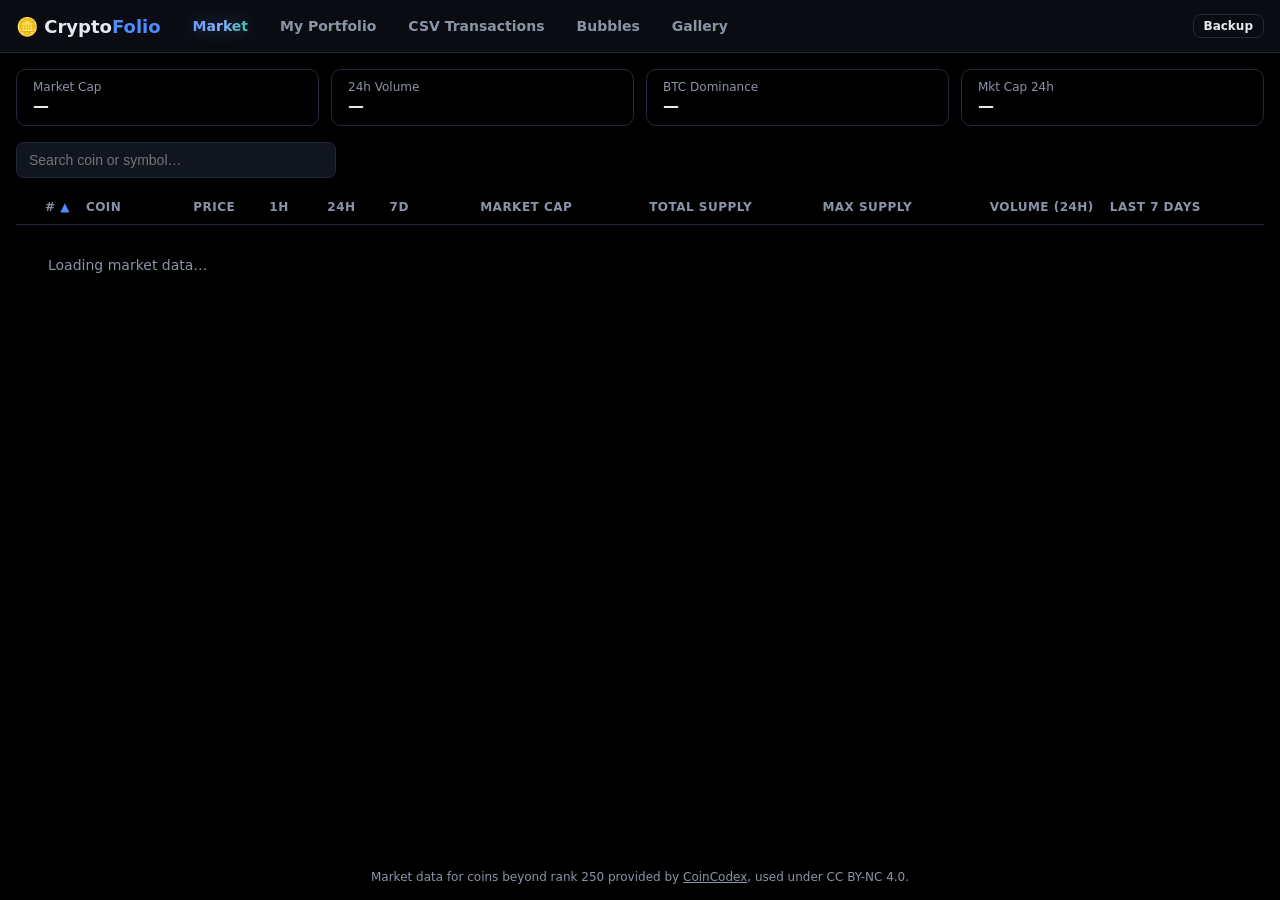
==== commit 829bddb6: "Rebuild CSV Transactions to raw passthrough, fixing silent import data loss Any CSV is now accepted " ====
--- a/cryptofolio.html
+++ b/cryptofolio.html
@@ -291,6 +291,23 @@
   vertical-align: middle;
 }
 #page-app .coin-sym { color: var(--muted); font-size: 12px; }
+/* Range-breakout badge in the market table (breakouts.js). Only ever rendered
+   for a coin that currently has a confirmed break, so there is no "off" state
+   to style - absence of a break means absence of the element. */
+#page-app .bo-badge {
+  flex-shrink: 0;
+  font-size: 10px;
+  font-weight: 700;
+  line-height: 1.5;
+  letter-spacing: 0.02em;
+  padding: 1px 6px;
+  border-radius: 999px;
+  border: 1px solid transparent;
+  white-space: nowrap;
+  cursor: help;
+}
+#page-app .bo-badge.up { color: var(--green); background: rgba(22, 199, 132, 0.12); border-color: rgba(22, 199, 132, 0.35); }
+#page-app .bo-badge.down { color: var(--red); background: rgba(234, 57, 67, 0.12); border-color: rgba(234, 57, 67, 0.35); }
 #page-app .spark { width: 120px; height: 36px; display: block; }
 #page-app .spark polyline { fill: none; stroke-width: 1.5; }
 #page-app .spark.up polyline { stroke: var(--green); }
@@ -405,6 +422,7 @@
 }
 #page-app .menu button:hover { background: var(--bg-2); }
 #page-app .menu button.danger { color: var(--red); }
+#page-app .menu button.active { color: var(--accent); font-weight: 700; }
 #page-app #row-menu { position: fixed; top: 0; left: 0; right: auto; width: max-content; }
 #page-app #gallery-menu { position: fixed; top: 0; left: 0; right: auto; width: max-content; }
 #page-app .pf-summary {
@@ -579,6 +597,49 @@
 #page-app .an-cat-bar span { display: block; height: 100%; min-width: 2px; }
 #page-app .an-cat-legend { display: grid; grid-template-columns: 1fr 1fr; gap: 6px 18px; }
 #page-app .an-cat-note { font-size: 12px; margin: 10px 0 0; }
+/* ----- Range Breakouts card (see the breakouts.js section) ----- */
+/* Full width: it's a 9-column scanner table, not a chart - it can't share a
+   row with the donut without horizontal scrolling on every desktop width. */
+#page-app #an-breakout-card { grid-column: 1 / -1; }
+/* Empty portfolio: keep the market-wide breakout card, drop the four cards
+   that have no holdings to draw from (see Analytics.refresh). */
+#page-app .an-grid.bo-only > .an-card { display: none; }
+#page-app .an-grid.bo-only > #an-breakout-card { display: block; }
+#page-app .an-bo-sub { margin: -4px 0 14px; }
+#page-app .an-bo-wrap { position: relative; overflow-x: auto; min-height: 64px; }
+#page-app .an-bo-table { width: 100%; border-collapse: collapse; font-size: 13px; min-width: 760px; }
+#page-app .an-bo-table th {
+  padding: 0 10px 8px;
+  text-align: right;
+  font-weight: 500;
+  font-size: 11px;
+  text-transform: uppercase;
+  letter-spacing: 0.04em;
+  color: var(--muted);
+  white-space: nowrap;
+}
+#page-app .an-bo-table td { padding: 9px 10px; border-top: 1px solid var(--border); text-align: right; white-space: nowrap; }
+#page-app .an-bo-table th:first-child, #page-app .an-bo-table td:first-child { text-align: left; padding-left: 0; }
+#page-app .an-bo-table th:last-child, #page-app .an-bo-table td:last-child { padding-right: 0; }
+#page-app .an-bo-table tbody tr:hover { background: var(--bg-3); }
+#page-app .an-bo-table .coin-cell img { width: 20px; height: 20px; }
+#page-app .an-bo-table .coin-name { max-width: 120px; }
+#page-app .bo-status {
+  display: inline-block;
+  font-size: 11px;
+  font-weight: 700;
+  padding: 2px 8px;
+  border-radius: 999px;
+  border: 1px solid transparent;
+}
+#page-app .bo-status.up { color: var(--green); background: rgba(22, 199, 132, 0.12); border-color: rgba(22, 199, 132, 0.35); }
+#page-app .bo-status.down { color: var(--red); background: rgba(234, 57, 67, 0.12); border-color: rgba(234, 57, 67, 0.35); }
+#page-app .bo-status.near { color: var(--muted); background: var(--bg-3); border-color: var(--border); }
+#page-app .bo-strength { display: flex; align-items: center; justify-content: flex-end; gap: 8px; }
+#page-app .bo-bar { width: 56px; height: 5px; border-radius: 999px; background: var(--bg-3); overflow: hidden; flex-shrink: 0; }
+#page-app .bo-bar span { display: block; height: 100%; background: var(--accent); }
+#page-app .an-bo-table .cell-sub { font-weight: 400; }
+#page-app #an-bo-foot { line-height: 1.6; }
 #page-app .modal {
   position: fixed;
   top: 50%;
@@ -627,6 +688,74 @@
 #page-app .rm-row:last-child { border-bottom: none; }
 #page-app .rm-row img { border-radius: 50%; }
 #page-app .rm-row .btn { margin-left: auto; }
+
+#page-app .csv-files { display: flex; flex-direction: column; gap: 18px; padding: 18px 2px; }
+#page-app .csv-files-group-label { font-size: 12px; font-weight: 700; letter-spacing: .04em; color: var(--muted); text-transform: uppercase; margin-bottom: 8px; }
+#page-app .csv-file-row { display: flex; align-items: center; gap: 10px; padding: 9px 2px; border-bottom: 1px solid var(--border); }
+#page-app .csv-file-row:last-child { border-bottom: none; }
+#page-app .csv-file-icon { flex-shrink: 0; opacity: .8; }
+#page-app .csv-file-name { font-weight: 600; overflow: hidden; text-overflow: ellipsis; white-space: nowrap; min-width: 0; }
+#page-app .csv-file-size { color: var(--muted); font-size: 12.5px; margin-left: auto; flex-shrink: 0; }
+#page-app .csv-file-remove { background: none; border: none; color: var(--muted); font-size: 16px; line-height: 1; cursor: pointer; padding: 4px; flex-shrink: 0; }
+#page-app .csv-file-remove:hover { color: var(--red); }
+#page-app .csv-file-result { font-size: 12px; flex-shrink: 1; min-width: 0; max-width: 320px; overflow: hidden; text-overflow: ellipsis; white-space: nowrap; }
+
+/* Filtered ver. filter bar: Category/Monthly/Yearly are button+.menu
+   dropdowns (same widget as csv-add-btn above). Below it sits the column
+   toggle row - independent multi-select pills (not .segmented's joined bar)
+   since more than one can be active at once. Its chips are generated from
+   the columns in view rather than hardcoded, so they suit any CSV. */
+#page-app .tx-filterbar { display: flex; flex-wrap: wrap; align-items: center; gap: 8px; margin-bottom: 12px; }
+#page-app .tx-filter-val { color: var(--accent); font-weight: 700; margin-left: 6px; }
+#page-app .tx-filter-clear { color: var(--muted); margin-left: auto; }
+
+#page-app .tx-colbar { display: flex; align-items: flex-start; gap: 10px; margin-bottom: 18px; padding-top: 2px; }
+#page-app .tx-colbar-label { flex-shrink: 0; font-size: 11.5px; font-weight: 700; letter-spacing: .04em; text-transform: uppercase; color: var(--muted); padding-top: 8px; }
+#page-app .tx-colbar-chips { display: flex; flex-wrap: wrap; gap: 6px; min-width: 0; }
+#page-app .tx-chip {
+  background: transparent;
+  border: 1px solid var(--border);
+  color: var(--muted);
+  border-radius: 999px;
+  padding: 5px 12px;
+  font-size: 12.5px;
+  font-weight: 600;
+  cursor: pointer;
+  max-width: 240px;
+  overflow: hidden;
+  text-overflow: ellipsis;
+  white-space: nowrap;
+  transition: border-color 0.15s ease, background-color 0.15s ease, color 0.15s ease;
+}
+#page-app .tx-chip:hover { border-color: var(--accent); color: var(--text); }
+#page-app .tx-chip.active { background: var(--accent); border-color: var(--accent); color: #fff; }
+
+/* Category sections. Each category is a labelled block holding one table per
+   imported file, since files in one category can have unrelated columns. */
+#page-app .tx-sections { display: flex; flex-direction: column; gap: 30px; }
+#page-app .tx-cat-section { display: flex; flex-direction: column; gap: 14px; }
+#page-app .tx-cat-label {
+  display: flex; align-items: center; gap: 10px;
+  font-size: 13px; font-weight: 700; letter-spacing: .04em; text-transform: uppercase;
+  color: var(--text); margin: 0; padding-bottom: 8px; border-bottom: 2px solid var(--border);
+}
+#page-app .tx-cat-count { margin-left: auto; font-size: 11.5px; font-weight: 600; letter-spacing: 0; text-transform: none; color: var(--muted); }
+#page-app .tx-file-block { display: flex; flex-direction: column; gap: 6px; }
+#page-app .tx-file-caption { display: flex; align-items: center; gap: 8px; font-size: 12.5px; color: var(--muted); padding: 0 2px; }
+#page-app .tx-file-title { font-weight: 600; color: var(--text); overflow: hidden; text-overflow: ellipsis; white-space: nowrap; min-width: 0; }
+#page-app .tx-file-count { margin-left: auto; flex-shrink: 0; }
+#page-app .tx-legacy-tag,
+#page-app .tx-nodate-tag { flex-shrink: 0; font-size: 10.5px; font-weight: 700; text-transform: uppercase; letter-spacing: .04em; color: var(--muted); border: 1px solid var(--border); border-radius: 999px; padding: 2px 7px; cursor: help; }
+#page-app .tx-nodate-tag { color: var(--yellow, #e0b341); border-color: currentColor; }
+
+/* Ledger tables: full precision amounts need digits to line up like a
+   ledger, which .data-table's default numeric styling doesn't guarantee.
+   An arbitrary CSV can be far wider than the viewport, so each table scrolls
+   inside its own wrapper (the page itself has overflow-x hidden) and cells
+   stay on one line rather than wrapping into unreadable stacks. */
+#page-app .tx-ledger-table { font-variant-numeric: tabular-nums; }
+#page-app .tx-ledger-table td, #page-app .tx-ledger-table th { white-space: nowrap; }
+#page-app .tx-file-block .table-wrap { overflow-x: auto; }
 #page-app .np-step { display: flex; flex-direction: column; gap: 14px; }
 #page-app .np-step h3 { margin-bottom: 2px; }
 #page-app .np-option {
@@ -1187,6 +1316,7 @@
 }
 @media (max-width: 640px) {
   #page-app .col-spark { display: none; }
+  #page-app #market-table .bo-badge { display: none; } /* optional decoration - drops out with the optional columns */
   #page-app .data-table { min-width: 420px; }
   #page-app .header-inner { gap: 10px; }
   #page-app .status { width: 100%; margin-left: 0; order: 3; }
@@ -1201,6 +1331,496 @@
   #page-app #market-table th, #page-app #market-table td { padding: 10px 7px; }
   #page-app #market-table .coin-name { max-width: 92px; overflow: hidden; text-overflow: ellipsis; }
 }
+
+/* ==================== add-coins modal (Portfolio "+ Add coin" picker) ==================== */
+/* ----- add coins modal ----- */
+/* Every rule below is scoped to #page-app: this file is a merged app+landing
+   document (see the two banner comments) and an unscoped .ac-* rule would also
+   apply inside #page-home, which shares --border/--text/--radius names. */
+
+/* A wide modifier rather than an edit to .modal - four other modals (tx, rm,
+   backup, new-portfolio) rely on .modal staying 480px and self-scrolling. */
+#page-app .modal.modal-wide {
+  --ac-pad: 22px;
+  width: min(1100px, 94vw);
+  height: min(86vh, 900px);
+  max-height: none;
+  padding: 0;
+  /* The body pane owns the scrolling, so the search, the tx section and the
+     footer stay put; hidden here also clips the panes to the corner radius. */
+  overflow: hidden;
+  display: flex;
+  flex-direction: column;
+  background: rgba(0, 0, 0, 0.72);
+  backdrop-filter: blur(22px) saturate(140%);
+  -webkit-backdrop-filter: blur(22px) saturate(140%); /* Safari (incl. the Mac we're sharing to) */
+}
+#page-app .modal-wide .modal-close { top: 16px; right: 18px; z-index: 3; }
+#page-app .modal.modal-wide h3 {
+  padding: 20px var(--ac-pad) 14px;
+  margin: 0;
+  flex-shrink: 0;
+}
+
+/* Qualified with .modal-wide throughout this rule: the shared
+   `#page-app input[type="search"], …` block is (1,1,1) and would otherwise
+   outrank a plain `.ac-search`, keeping its width:100% and its background
+   shorthand (which resets the magnifier below to none). */
+#page-app .modal-wide .ac-search {
+  display: block;
+  /* Explicit width, because a column-flex item stretched to `auto` ignores
+     these side margins and overhangs the modal, which then clips it. */
+  width: calc(100% - var(--ac-pad) * 2);
+  margin: 0 var(--ac-pad) 12px;
+  padding-left: 36px;
+  /* color-scheme makes Chrome's native search-clear glyph render light. */
+  color-scheme: dark;
+  background-image: url("data:image/svg+xml,<svg xmlns='http://www.w3.org/2000/svg' viewBox='0 0 16 16' fill='none' stroke='%238b93a7' stroke-width='1.6'><circle cx='7' cy='7' r='4.6'/><path d='M10.6 10.6 14 14' stroke-linecap='round'/></svg>");
+  background-repeat: no-repeat;
+  background-position: 13px center;
+  background-size: 15px 15px;
+  flex-shrink: 0;
+}
+
+#page-app .ac-cats {
+  display: flex;
+  gap: 8px;
+  padding: 0 var(--ac-pad) 14px;
+  overflow-x: auto;
+  /* The pill row is scrolled horizontally; a visible bar would steal a third
+     of the pill height on the platforms that reserve space for it. */
+  scrollbar-width: none;
+  flex-shrink: 0;
+}
+#page-app .ac-cats::-webkit-scrollbar { display: none; }
+#page-app .ac-cat {
+  display: inline-flex;
+  align-items: center;
+  gap: 6px;
+  flex-shrink: 0;
+  background: var(--bg-2);
+  border: 1px solid var(--border);
+  border-radius: 999px;
+  color: var(--muted);
+  padding: 7px 14px;
+  font-size: 13px;
+  font-weight: 600;
+  white-space: nowrap;
+  cursor: pointer;
+  transition: color 0.15s ease, border-color 0.15s ease, background-color 0.15s ease;
+}
+#page-app .ac-cat:hover { color: var(--text); border-color: #39415a; }
+#page-app .ac-cat.active {
+  color: var(--lime);
+  border-color: rgba(163, 230, 53, 0.45);
+  background: rgba(163, 230, 53, 0.1);
+}
+
+#page-app .ac-body {
+  /* Basis 0, not auto: on auto the pane's (very tall) content claims most of
+     the modal and the tx stack below gets shrunk to a sliver instead. */
+  flex: 1 1 0;
+  /* Floor rather than 0, so a tall tx stack cannot squeeze the list to
+     nothing - but a vh term too, or on a short landscape phone the floor
+     itself is what pushes the footer out of the modal. */
+  min-height: min(200px, 26vh);
+  display: grid;
+  grid-template-columns: minmax(0, 62fr) minmax(0, 38fr);
+  grid-template-rows: minmax(0, 1fr);
+  border-top: 1px solid var(--border);
+}
+
+#page-app .ac-list {
+  min-height: 0;
+  overflow-y: auto;
+  padding: 0 10px 14px var(--ac-pad);
+  outline: none;
+}
+#page-app .ac-list:focus-visible { box-shadow: inset 0 0 0 1px var(--accent); }
+#page-app .ac-group-label {
+  position: sticky;
+  top: 0;
+  z-index: 2;
+  /* Rows scroll under this and the modal surface is translucent, so the label
+     needs its own fill or the list ghosts straight through it. */
+  background: rgba(0, 0, 0, 0.86);
+  backdrop-filter: blur(8px);
+  -webkit-backdrop-filter: blur(8px); /* Safari */
+  padding: 10px 12px 7px;
+  font-size: 11px;
+  font-weight: 700;
+  text-transform: uppercase;
+  letter-spacing: 0.07em;
+  color: var(--muted);
+}
+#page-app .ac-row {
+  display: flex;
+  align-items: center;
+  gap: 11px;
+  padding: 9px 12px;
+  border-radius: 10px;
+  cursor: pointer;
+  user-select: none;
+  transition: background-color 0.13s ease;
+}
+#page-app .ac-row:hover { background: rgba(255, 255, 255, 0.045); }
+#page-app .ac-row:focus-visible { outline: 1px solid var(--accent); outline-offset: -1px; }
+#page-app .ac-row.selected { background: rgba(163, 230, 53, 0.07); }
+#page-app .ac-row-img {
+  width: 26px;
+  height: 26px;
+  border-radius: 50%;
+  flex-shrink: 0;
+  background: var(--bg-3);
+}
+#page-app .ac-row-name {
+  font-size: 14px;
+  font-weight: 600;
+  min-width: 0;
+  white-space: nowrap;
+  overflow: hidden;
+  text-overflow: ellipsis;
+}
+#page-app .ac-row-sym {
+  font-size: 12px;
+  color: var(--muted);
+  text-transform: uppercase;
+  flex-shrink: 0;
+}
+#page-app .ac-check {
+  margin-left: auto;
+  width: 20px;
+  height: 20px;
+  flex-shrink: 0;
+  border: 2px solid var(--border);
+  border-radius: 50%;
+  transition: background-color 0.13s ease, border-color 0.13s ease;
+}
+#page-app .ac-row:hover .ac-check { border-color: var(--muted); }
+#page-app .ac-row.selected .ac-check {
+  border-color: var(--lime);
+  /* Tick as a background image, not a rotated ::after box - the pseudo-element
+     recipe needs different offsets under content-box vs border-box.
+     Dark tick, not white: white on --lime is only ~1.6:1. Same ink .btn.cta
+     already uses on the same lime. */
+  background: var(--lime) url("data:image/svg+xml,<svg xmlns='http://www.w3.org/2000/svg' viewBox='0 0 16 16' fill='none' stroke='%2314210a' stroke-width='2.6' stroke-linecap='round' stroke-linejoin='round'><path d='m3.5 8.4 3.1 3.1 5.9-6'/></svg>") center / 12px 12px no-repeat;
+}
+
+#page-app .ac-skeleton {
+  display: flex;
+  align-items: center;
+  gap: 11px;
+  padding: 9px 12px;
+}
+#page-app .ac-skeleton::before,
+#page-app .ac-skeleton::after {
+  content: "";
+  background: var(--bg-3);
+  animation: ac-pulse 1.1s ease-in-out infinite alternate;
+}
+#page-app .ac-skeleton::before { width: 26px; height: 26px; border-radius: 50%; flex-shrink: 0; }
+#page-app .ac-skeleton::after { width: 42%; max-width: 190px; height: 10px; border-radius: 5px; }
+@keyframes ac-pulse { from { opacity: 1; } to { opacity: 0.4; } }
+
+#page-app .ac-group-error {
+  display: flex;
+  align-items: center;
+  gap: 10px;
+  flex-wrap: wrap;
+  padding: 10px 12px;
+  color: var(--red);
+  font-size: 13px;
+}
+#page-app .ac-empty {
+  padding: 14px 12px;
+  color: var(--muted);
+  font-size: 13px;
+}
+
+#page-app .ac-info {
+  min-height: 0;
+  overflow-y: auto;
+  padding: 14px var(--ac-pad) 20px;
+  border-left: 1px solid var(--border);
+}
+#page-app .ac-info-empty {
+  padding: 28px 4px;
+  text-align: center;
+  color: var(--muted);
+  font-size: 13px;
+  line-height: 1.7;
+}
+#page-app .ac-info-head {
+  font-size: 15px;
+  font-weight: 700;
+  margin: 0 0 4px;
+  white-space: nowrap;
+  overflow: hidden;
+  text-overflow: ellipsis;
+}
+#page-app .ac-stats { margin: 0; }
+#page-app .ac-stat {
+  display: flex;
+  align-items: baseline;
+  justify-content: space-between;
+  gap: 12px;
+  padding: 9px 0;
+  border-bottom: 1px solid var(--border);
+}
+#page-app .ac-stat:last-child { border-bottom: none; }
+#page-app .ac-stat-k { font-size: 12.5px; color: var(--muted); white-space: nowrap; }
+#page-app .ac-stat-v {
+  margin: 0; /* the row may be a <dl>, whose <dd> carries a UA indent */
+  font-size: 13.5px;
+  font-weight: 600;
+  text-align: right;
+  font-variant-numeric: tabular-nums;
+}
+/* Colour only, so an inline sparkline inherits it through currentColor.
+   Qualified with .modal-wide so it outranks .ac-spark's own muted colour
+   regardless of which of the two Role C puts the modifier on. */
+#page-app .modal-wide .ac-up { color: var(--green); }
+#page-app .modal-wide .ac-down { color: var(--red); }
+
+#page-app .ac-spark-label {
+  display: block;
+  margin: 16px 0 8px;
+  font-size: 11px;
+  font-weight: 700;
+  text-transform: uppercase;
+  letter-spacing: 0.07em;
+  color: var(--muted);
+}
+#page-app .ac-spark {
+  height: 76px;
+  padding: 7px 9px;
+  border: 1px solid var(--border);
+  border-radius: var(--radius);
+  background: rgba(255, 255, 255, 0.02);
+  display: flex;
+  align-items: center;
+  justify-content: center;
+  overflow: hidden;
+  color: var(--muted);
+  font-size: 12px;
+}
+#page-app .ac-spark svg, #page-app .ac-spark img { width: 100%; height: 100%; display: block; }
+#page-app .ac-spark polyline {
+  fill: none;
+  stroke-width: 2;
+  stroke-linecap: round;
+  stroke-linejoin: round;
+  /* The polyline is drawn in data space and stretched by the viewBox, so an
+     ordinary stroke-width would come out squashed on one axis. */
+  vector-effect: non-scaling-stroke;
+}
+/* Green when the week closed up, red when it closed down. This has to be a
+   class rather than a stroke="" attribute on the polyline: var() is only
+   substituted inside CSS declarations, so the token would be dropped. */
+#page-app .ac-spark polyline.ac-up { stroke: var(--green); }
+#page-app .ac-spark polyline.ac-down { stroke: var(--red); }
+#page-app .ac-about h5 {
+  margin: 18px 0 6px;
+  font-size: 13px;
+  font-weight: 700;
+}
+#page-app .ac-about p {
+  margin: 0;
+  font-size: 12.5px;
+  line-height: 1.65;
+  color: var(--muted);
+}
+
+/* Shrinkable, unlike the header and the footer: a long selection must give
+   space back to the card stack rather than push the footer out of the modal. */
+#page-app .ac-txwrap {
+  flex: 0 1 auto;
+  min-height: 0;
+  display: flex;
+  flex-direction: column;
+}
+#page-app .ac-sep { border: none; border-top: 1px solid var(--border); margin: 0; }
+#page-app .ac-tx-title {
+  margin: 13px var(--ac-pad) 10px;
+  font-size: 14px;
+  font-weight: 700;
+}
+#page-app .ac-tx-list {
+  display: flex;
+  flex-direction: column;
+  gap: 10px;
+  /* Capped and self-scrolling: the contract keeps the footer pinned, so the
+     card stack cannot be allowed to grow the modal past its height. The px
+     term matters - the modal stops growing at 900px but 30vh does not. */
+  flex: 1 1 auto;
+  min-height: 0;
+  max-height: min(30vh, 260px);
+  overflow-y: auto;
+  padding: 1px var(--ac-pad) 12px;
+}
+#page-app .ac-tx {
+  background: var(--bg-2);
+  border: 1px solid var(--border);
+  border-radius: 12px;
+  padding: 12px;
+}
+#page-app .ac-tx-head {
+  display: flex;
+  align-items: center;
+  gap: 9px;
+  margin-bottom: 10px;
+  font-size: 14px;
+  font-weight: 600;
+}
+#page-app .ac-tx-head img { width: 22px; height: 22px; border-radius: 50%; flex-shrink: 0; }
+/* Segmented, not the underlined .tx-tabs: at card width an underline row reads
+   as a divider between the head and the field grid rather than as a control. */
+#page-app .ac-tx-tabs {
+  display: inline-flex;
+  gap: 2px;
+  margin-left: auto;
+  padding: 2px;
+  background: var(--bg-3);
+  border: 1px solid var(--border);
+  border-radius: 999px;
+}
+#page-app .ac-tx-tab {
+  background: none;
+  border: none;
+  color: var(--muted);
+  padding: 4px 12px;
+  border-radius: 999px;
+  font-size: 12px;
+  font-weight: 600;
+  cursor: pointer;
+  transition: color 0.15s ease, background-color 0.15s ease;
+}
+#page-app .ac-tx-tab:hover { color: var(--text); }
+#page-app .ac-tx-tab.active { background: rgba(163, 230, 53, 0.14); color: var(--lime); }
+#page-app .ac-tx-del {
+  background: none;
+  border: none;
+  color: var(--muted);
+  font-size: 18px;
+  line-height: 1;
+  padding: 3px 5px;
+  border-radius: 6px;
+  cursor: pointer;
+  transition: color 0.15s ease, background-color 0.15s ease;
+}
+#page-app .ac-tx-del:hover { color: var(--red); background: rgba(234, 57, 67, 0.12); }
+#page-app .ac-tx-grid {
+  display: grid;
+  grid-template-columns: repeat(3, minmax(0, 1fr));
+  gap: 8px;
+}
+#page-app .ac-tx-grid > * { min-width: 0; }
+/* .modal-wide again for the same reason as .ac-search - the shared input rule
+   is (1,1,1) and a bare `.ac-tx-grid input` only ties with it. */
+#page-app .modal-wide .ac-tx-grid input { padding: 8px 10px; font-size: 13px; }
+#page-app .modal-wide .ac-tx-grid .tx-usemkt { padding: 7px 10px; font-size: 12px; }
+/* Kept visible here and hidden by the shared .hidden helper (or the hidden
+   attribute) that the transfer/buy switch toggles - a default display:none
+   would need a second class to undo. */
+#page-app .ac-tx-dir {
+  grid-column: 1 / -1;
+  display: flex;
+  align-items: center;
+  gap: 16px;
+  font-size: 13px;
+  color: var(--muted);
+}
+#page-app .ac-tx-dir[hidden] { display: none; }
+#page-app .ac-tx-dir label { display: inline-flex; align-items: center; gap: 6px; cursor: pointer; }
+#page-app .ac-tx-dir input[type="radio"] { accent-color: var(--lime); }
+#page-app .ac-tx-err { margin: 9px 0 0; font-size: 12.5px; color: var(--red); }
+
+#page-app #ac-error { flex-shrink: 0; padding: 10px var(--ac-pad) 0; }
+
+#page-app .ac-foot {
+  display: flex;
+  align-items: center;
+  justify-content: space-between;
+  gap: 12px;
+  flex-shrink: 0;
+  padding: 12px var(--ac-pad);
+  border-top: 1px solid var(--border);
+  background: rgba(0, 0, 0, 0.35);
+}
+#page-app .ac-count { font-size: 13px; color: var(--muted); font-variant-numeric: tabular-nums; }
+#page-app .ac-foot .btn.cta { width: auto; min-width: 190px; }
+
+/* Thin scrollbars on the three internal scrollports: at this density a
+   platform-width bar cuts a visible notch out of the right-hand pane. */
+#page-app .ac-list, #page-app .ac-info, #page-app .ac-tx-list {
+  scrollbar-width: thin;
+  scrollbar-color: #2c3346 transparent;
+}
+#page-app .ac-list::-webkit-scrollbar,
+#page-app .ac-info::-webkit-scrollbar,
+#page-app .ac-tx-list::-webkit-scrollbar { width: 8px; }
+#page-app .ac-list::-webkit-scrollbar-thumb,
+#page-app .ac-info::-webkit-scrollbar-thumb,
+#page-app .ac-tx-list::-webkit-scrollbar-thumb {
+  background: #2c3346;
+  border-radius: 999px;
+  border: 2px solid transparent;
+  background-clip: padding-box;
+}
+
+@media (max-width: 860px) {
+  #page-app .modal.modal-wide { --ac-pad: 15px; height: min(92vh, 900px); }
+  #page-app .ac-body { min-height: min(150px, 26vh); grid-template-columns: minmax(0, 1fr); grid-template-rows: auto minmax(0, 1fr); }
+  #page-app .ac-info {
+    order: -1; /* stats above the list once they no longer fit beside it */
+    /* Hard px cap, not vh alone: stacked, this is an auto grid track, so
+       whatever it takes comes straight out of the coin list underneath. */
+    max-height: min(30vh, 150px);
+    border-left: none;
+    border-bottom: 1px solid var(--border);
+  }
+  /* Tighter here too, for the same reason - the list is the point of the
+     screen and it is last in line for space. */
+  #page-app .ac-tx-list { max-height: min(26vh, 170px); }
+  #page-app .ac-tx-grid { grid-template-columns: minmax(0, 1fr); }
+}
+/* Short viewports (landscape phones, small restored windows). The list is the
+   last thing to be allotted space, so on these the two capped panels have to
+   give some back or it ends up a single row tall. */
+@media (max-height: 720px) {
+  #page-app .ac-tx-list { max-height: min(22vh, 140px); }
+}
+/* Only in the stacked layout: side by side, .ac-info is a full-height pane and
+   a max-height would just leave a hole beside the list. */
+@media (max-width: 860px) and (max-height: 720px) {
+  #page-app .ac-info { max-height: min(24vh, 120px); }
+}
+@media (max-width: 480px) {
+  #page-app .modal-wide h3 { padding-top: 16px; font-size: 17px; }
+  #page-app .ac-tx-head { flex-wrap: wrap; }
+  #page-app .ac-tx-tabs { margin-left: 0; order: 3; width: 100%; justify-content: space-between; }
+  #page-app .ac-tx-tab { flex: 1; }
+  #page-app .ac-tx-del { margin-left: auto; }
+  #page-app .ac-foot .btn.cta { min-width: 0; flex: 1; }
+}
+@media (prefers-reduced-motion: reduce) {
+  #page-app .ac-cat, #page-app .ac-row, #page-app .ac-check,
+  #page-app .ac-tx-tab, #page-app .ac-tx-del { transition: none; }
+  #page-app .ac-skeleton::before, #page-app .ac-skeleton::after { animation: none; }
+}
+
+/* ## Contract concerns
+   1. §4 specifies a white tick on the lime checked circle. That is ~1.6:1
+      against #a3e635; it is implemented as written, but a dark tick (#14210a,
+      the colour .btn.cta already uses on lime) would be legible.
+   2. §6 calls .ac-tx-dir "hidden by default". A default display:none would
+      force Role C to invent a reveal class, so the rule above ships visible and
+      relies on the existing .hidden helper (display:none !important, so it wins
+      over the flex here) or the hidden attribute. Role C should emit the node
+      as `class="ac-tx-dir hidden"`.
+   3. #ac-cats carries role="tablist" but the groups it scrolls to are not
+      tabpanels and stay simultaneously visible. Left as specified; a screen
+      reader will announce a tab relationship that does not exist. */
 
 /* ==================== landing view (was home.html) ==================== */
 /* Same fix as #page-app's wrapper above: GSAP pins this to position:fixed
@@ -1652,7 +2272,7 @@
     <nav class="tabs">
       <button class="tab active" data-view="market">Market</button>
       <button class="tab" data-view="portfolio">My Portfolio</button>
-      <button class="tab" data-view="transactions">CVS Transactions</button>
+      <button class="tab" data-view="transactions">CSV Transactions</button>
       <button class="tab" data-view="bubbles">Bubbles</button>
       <button class="tab" data-view="gallery">Gallery</button>
     </nav>
@@ -1834,6 +2454,37 @@
           <ul class="legend an-cat-legend" id="an-cat-legend"></ul>
           <p class="an-cat-note muted" id="an-cat-note"></p>
         </div>
+        <!-- Range Breakouts: automated technical measurements only. Deliberately
+             carries no entry/stop/target levels and no long/short bias - see the
+             breakouts.js section for why those were cut. -->
+        <div class="an-card" id="an-breakout-card">
+          <div class="an-card-head">
+            <h3>Range Breakouts</h3>
+            <button class="btn small" id="an-bo-refresh" type="button">Refresh</button>
+          </div>
+          <p class="an-cat-note muted an-bo-sub">Technical measurements only — not trading signals.</p>
+          <div class="an-bo-wrap">
+            <table class="an-bo-table" id="an-bo-table">
+              <thead>
+                <tr>
+                  <th>Coin</th>
+                  <th>Status</th>
+                  <th>Price</th>
+                  <th>Range high / low</th>
+                  <th>Vol vs avg</th>
+                  <th>RSI(14)</th>
+                  <th>ATR(14)</th>
+                  <th>Trend</th>
+                  <th>Signal strength</th>
+                </tr>
+              </thead>
+              <tbody id="an-bo-body"></tbody>
+            </table>
+            <div class="an-loading hidden" id="an-bo-loading">Scanning…</div>
+            <p class="empty hidden" id="an-bo-empty">No range breakouts right now.</p>
+          </div>
+          <p class="an-cat-note muted" id="an-bo-foot"></p>
+        </div>
       </div>
     </div>
 
@@ -1844,32 +2495,51 @@
     </div>
   </section>
 
-  <!-- CVS TRANSACTIONS VIEW -->
+  <!-- CSV TRANSACTIONS VIEW -->
   <!-- Reuses the portfolio view's classes/styling, trimmed per spec: no
-       Analytics sub-tab, no 24h-change or Top-Performer cards, CVS-file
-       actions instead of add/remove coin. Static shell for now - no JS module
-       bound yet, behaviour of the buttons is still to be specified. Own id
-       namespace (cvs-*) so nothing collides with the portfolio view. -->
+       Analytics sub-tab, no 24h-change or Top-Performer cards, CSV-file
+       actions instead of add/remove coin. TxSets (transactions.js) owns tab
+       management and file picking; turning a picked CSV into transaction
+       rows is still to be specified. Own id namespace (csv-*) so nothing
+       collides with the portfolio view. -->
   <section id="view-transactions" class="view">
     <!-- transaction-set selector tabs -->
     <div class="pf-tabs-row">
-      <div class="pf-tabs" id="cvs-tabs"><!-- rendered by TxSets.renderTabs --></div>
-      <button class="pf-tab pf-new" id="cvs-new-btn">+ <span data-i18n="New Transaction">New Transaction</span></button>
+      <div class="pf-tabs" id="csv-tabs"><!-- rendered by TxSets.renderTabs --></div>
+      <button class="pf-tab pf-new" id="csv-new-btn">+ <span data-i18n="New Transaction">New Transaction</span></button>
     </div>
 
     <!-- title + actions -->
     <div class="pf-head">
       <div class="pf-title">
-        <span class="pf-title-icon" id="cvs-title-icon">⭐</span>
-        <h2 id="cvs-title-name" data-i18n="My Transactions">My Transactions</h2>
+        <span class="pf-title-icon" id="csv-title-icon">⭐</span>
+        <h2 id="csv-title-name" data-i18n="My Transactions">My Transactions</h2>
       </div>
       <div class="pf-head-right">
-        <div class="pf-actions" id="cvs-actions">
-          <button class="btn" id="cvs-add-btn">＋ <span data-i18n="Add CVS file">Add CVS file</span></button>
-          <button class="btn" id="cvs-remove-btn">− <span data-i18n="Remove CVS file">Remove CVS file</span></button>
+        <div class="pf-actions" id="csv-actions">
+          <!-- Import-source picker. Each entry opens the OS file browser
+               (filtered to .csv) via the hidden input below; parsing the
+               picked file into transaction rows is a separate, unspecified
+               step - for now it's just tracked and listed per source. -->
           <div class="menu-wrap">
-            <button class="btn icon" id="cvs-menu-btn" aria-label="Transactions menu">⋮</button>
-            <div class="menu hidden" id="cvs-menu">
+            <button class="btn" id="csv-add-btn" aria-haspopup="true" aria-expanded="false">＋ <span data-i18n="Add CSV file">Add CSV file</span></button>
+            <div class="menu hidden" id="csv-add-menu">
+              <button data-src="futures">＋ <span data-i18n="Future Trade history">Future Trade history</span></button>
+              <button data-src="deposit">＋ <span data-i18n="Deposit History">Deposit History</span></button>
+              <button data-src="withdraw">＋ <span data-i18n="Withdraw History">Withdraw History</span></button>
+              <button data-src="spot">＋ <span data-i18n="Trade Spot History">Trade Spot History</span></button>
+            </div>
+            <!-- Picking a source above opens this at the OS file browser, filtered
+                 to CSV. Parsing the file into transactions is a separate step. -->
+            <!-- .xlsx as well as .csv: the exchanges these come from (MEXC and
+                 friends) export .xlsx by default, so a csv-only filter would
+                 grey out the very file the user is trying to import. -->
+            <input type="file" id="csv-file-input" accept=".csv,.xlsx,text/csv,application/vnd.openxmlformats-officedocument.spreadsheetml.sheet" multiple hidden>
+          </div>
+          <button class="btn" id="csv-remove-btn">− <span data-i18n="Remove CSV file">Remove CSV file</span></button>
+          <div class="menu-wrap">
+            <button class="btn icon" id="csv-menu-btn" aria-label="Transactions menu">⋮</button>
+            <div class="menu hidden" id="csv-menu">
               <button data-act="rename">✏️ <span data-i18n="Rename">Rename</span></button>
               <button data-act="delete" class="danger">🗑 <span data-i18n="Delete">Delete</span></button>
             </div>
@@ -1881,23 +2551,73 @@
     <!-- summary cards: only Current Balance + Total Profit/Loss per spec -->
     <div class="pf-summary">
       <div class="card">
-        <span class="card-value" id="cvs-total">$0.00</span>
+        <span class="card-value" id="csv-total">$0.00</span>
         <span class="card-label" data-i18n="Current Balance">Current Balance</span>
       </div>
       <div class="card">
-        <span class="card-value" id="cvs-pl">—</span>
-        <span class="card-label"><span data-i18n="Total Profit / Loss">Total Profit / Loss</span> <span id="cvs-pl-pct"></span></span>
+        <span class="card-value" id="csv-pl">—</span>
+        <span class="card-label"><span data-i18n="Total Profit / Loss">Total Profit / Loss</span> <span id="csv-pl-pct"></span></span>
       </div>
     </div>
 
-    <!-- sub tabs: single "Transactions" tab (Analytics removed) -->
-    <div class="pf-subtabs">
-      <button class="pf-subtab active" data-sub="transactions"><span data-i18n="Transactions">Transactions</span></button>
+    <!-- sub tabs -->
+    <div class="pf-subtabs" id="tx-subtabs">
+      <button class="pf-subtab active" data-sub="normal"><span data-i18n="Normal">Normal</span></button>
+      <button class="pf-subtab" data-sub="filtered">✦ <span data-i18n="Filtered ver.">Filtered ver.</span></button>
     </div>
 
-    <!-- TRANSACTIONS PANEL -->
-    <div class="pf-panel active" id="cvs-panel">
-      <p id="cvs-empty" class="empty"><span data-i18n="No transactions yet — click “＋ Add CVS file” to import your crypto or stocks.">No transactions yet — click “＋ Add CVS file” to import your crypto or stocks.</span><br><small data-i18n="Your transactions are stored locally in this browser only.">Your transactions are stored locally in this browser only.</small></p>
+    <!-- NORMAL PANEL: every imported row, all columns, newest first -->
+    <div class="pf-panel active" id="tx-panel-normal">
+      <p id="csv-empty" class="empty"><span data-i18n="No transactions yet — click “＋ Add CSV file” to import your crypto or stocks.">No transactions yet — click “＋ Add CSV file” to import your crypto or stocks.</span><br><small data-i18n="Your transactions are stored locally in this browser only.">Your transactions are stored locally in this browser only.</small></p>
+      <!-- Picked-file confirmation for this session, grouped by import
+           source, with the parse+ingest result per file. Not persisted:
+           File objects can't survive a reload, so this list resets on
+           refresh (same as it would need re-picking anyway) - the ledger
+           tables below are the persisted source of truth. -->
+      <div id="csv-files" class="csv-files hidden"></div>
+      <!-- One section per category, one table per imported file inside it.
+           Two files in the same category can come from different exchanges
+           with completely different columns, so they cannot share a <thead> -
+           each file renders its own header, exactly as the CSV had it. -->
+      <div id="tx-normal-sections" class="tx-sections"></div>
+    </div>
+
+    <!-- FILTERED VER. PANEL -->
+    <div class="pf-panel" id="tx-panel-filtered">
+      <div class="tx-filterbar" id="tx-filterbar">
+        <!-- Category picker. Its options are the four import categories plus
+             "All CSV data", which is a view over every category rather than
+             somewhere a file can be imported into - that's why it is absent
+             from the "＋ Add CSV file" menu. -->
+        <div class="menu-wrap">
+          <button class="btn small" id="tx-cat-btn" aria-haspopup="true" aria-expanded="false"><span data-i18n="Category">Category</span><span class="tx-filter-val" id="tx-cat-val"></span></button>
+          <div class="menu hidden" id="tx-cat-menu"></div>
+        </div>
+        <div class="menu-wrap">
+          <button class="btn small" id="tx-month-btn" aria-haspopup="true" aria-expanded="false"><span data-i18n="Monthly">Monthly</span><span class="tx-filter-val" id="tx-month-val"></span></button>
+          <div class="menu hidden" id="tx-month-menu"></div>
+        </div>
+        <div class="menu-wrap">
+          <button class="btn small" id="tx-year-btn" aria-haspopup="true" aria-expanded="false"><span data-i18n="Yearly">Yearly</span><span class="tx-filter-val" id="tx-year-val"></span></button>
+          <div class="menu hidden" id="tx-year-menu"></div>
+        </div>
+        <!-- The old Crypto/Network/Request Amount/Deposit chips lived here.
+             They toggled columns of a fixed five-column schema that no longer
+             exists now that every file keeps its own columns, so they were
+             removed rather than left as no-ops. -->
+        <button class="btn small tx-filter-clear" id="tx-filter-clear-btn"><span data-i18n="Clear">Clear</span></button>
+      </div>
+      <!-- Column toggles. Built at render time from the columns actually
+           present in the current view, not from a fixed schema, so they work
+           for any CSV: on the legacy five-column data these come out as
+           Crypto / Network / Request Amount / Deposit exactly as before.
+           None active = show every column. -->
+      <div class="tx-colbar hidden" id="tx-colbar">
+        <span class="tx-colbar-label" data-i18n="Columns">Columns</span>
+        <div class="tx-colbar-chips" id="tx-col-chips"></div>
+      </div>
+      <p class="empty hidden" id="tx-filtered-empty"><span data-i18n="No transactions match this filter.">No transactions match this filter.</span></p>
+      <div id="tx-filtered-sections" class="tx-sections"></div>
     </div>
   </section>
 
@@ -2044,6 +2764,34 @@
     <p class="tx-error hidden" id="pf-tx-error"></p>
     <button type="submit" id="pf-submit" class="btn cta">Add Transaction</button>
   </form>
+</div>
+
+<!-- ADD COINS MODAL -->
+<div class="modal modal-wide" id="ac-modal" role="dialog" aria-modal="true" aria-labelledby="ac-title">
+  <button class="modal-close" data-ac-close aria-label="Close">×</button>
+  <h3 id="ac-title">Add coins</h3>
+
+  <input id="ac-search" class="ac-search" type="search" placeholder="Search" aria-label="Search coins" autocomplete="off">
+
+  <div class="ac-cats" id="ac-cats" role="tablist" aria-label="Coin categories"></div>
+
+  <div class="ac-body">
+    <div class="ac-list" id="ac-list" role="listbox" aria-multiselectable="true" tabindex="0"></div>
+    <aside class="ac-info" id="ac-info" aria-live="polite"></aside>
+  </div>
+
+  <div class="ac-txwrap hidden" id="ac-txwrap">
+    <hr class="ac-sep">
+    <h4 class="ac-tx-title">Transaction on coins</h4>
+    <div class="ac-tx-list" id="ac-tx-list"></div>
+  </div>
+
+  <p class="tx-error hidden" id="ac-error"></p>
+
+  <div class="ac-foot">
+    <span class="ac-count" id="ac-count">0 coins selected</span>
+    <button type="button" class="btn cta" id="ac-submit" disabled>Add Coins</button>
+  </div>
 </div>
 
 <!-- REMOVE COIN MODAL -->
@@ -2401,7 +3149,12 @@
     return price != null ? price : null;
   }
 
-  return { fetchAll, fromCacheResult, fetchMarketChart, fetchCategories, fetchHistoryPrice };
+  /* The last five are internals exposed only so ACData (the "Add coins"
+     picker's data layer) can reuse this module's cache helpers and, above
+     all, its single serial queue — a second module opening its own fetch
+     path is exactly what blows the keyless rate limit. */
+  return { fetchAll, fromCacheResult, fetchMarketChart, fetchCategories, fetchHistoryPrice,
+    enqueue, getJSON, readCache, writeCache, readTimed };
 })();
 </script>
 
@@ -2468,7 +3221,11 @@
       + '<td class="num muted">' + (c.market_cap_rank ?? '—') + '</td>'
       + '<td><div class="coin-cell"><img src="' + esc(c.image || BLANK_IMG) + '" alt="" loading="lazy" width="24" height="24">'
       + '<span class="coin-name">' + esc(c.name) + '</span>'
-      + '<span class="coin-sym">' + esc((c.symbol || '').toUpperCase()) + '</span></div></td>'
+      + '<span class="coin-sym">' + esc((c.symbol || '').toUpperCase()) + '</span>'
+      // Synchronous, cache-only, returns '' unless this coin has a confirmed
+      // break right now - the market table must never trigger or await a scan.
+      + Breakouts.badgeHTML(c)
+      + '</div></td>'
       + '<td class="num">' + fmtUSD(c.current_price) + '</td>'
       + pctCell(c.price_change_percentage_1h_in_currency, 'col-1h')
       + pctCell(c.price_change_percentage_24h_in_currency)
@@ -3457,7 +4214,7 @@
   function switchSubTab(name) {
     txCoinId = null;
     subTab = name;
-    document.querySelectorAll('.pf-subtab').forEach(b =>
+    document.querySelectorAll('#view-portfolio .pf-subtab').forEach(b =>
       b.classList.toggle('active', b.dataset.sub === name));
     document.getElementById('pf-panel-coins').classList.toggle('active', name === 'coins');
     document.getElementById('pf-panel-analytics').classList.toggle('active', name === 'analytics');
@@ -3481,7 +4238,7 @@
     document.getElementById('pf-new-btn').addEventListener('click', openNewPortfolio);
 
     // head actions
-    document.getElementById('pf-add-btn').addEventListener('click', () => openTxEditor(null, null));
+    document.getElementById('pf-add-btn').addEventListener('click', () => AddCoins.open());
     document.getElementById('pf-remove-btn').addEventListener('click', openRemoveModal);
     document.getElementById('pf-menu-btn').addEventListener('click', e => {
       e.stopPropagation();
@@ -3496,7 +4253,7 @@
     });
 
     // sub tabs
-    document.querySelectorAll('.pf-subtab').forEach(b =>
+    document.querySelectorAll('#view-portfolio .pf-subtab').forEach(b =>
       b.addEventListener('click', () => switchSubTab(b.dataset.sub)));
 
     // tx modal form + combo
@@ -3618,8 +4375,884 @@
     return !!p && p.holdings.some(h => h.coinId === coinId);
   }
 
-  return { init, render, has };
+  /* Bulk entry point for the "Add coins" picker, which submits one
+     transaction per selected coin at once. Applied all-or-nothing: the
+     balance checks run against a scratch copy that already includes the
+     earlier entries of the same batch (so buying then selling in one
+     submit works), and nothing is written to the store until every entry
+     has passed. Mirrors onSubmit's validation rules — keep the two in
+     step if either changes. */
+  function addTransactions(entries) {
+    const p = activePortfolio();
+    if (!p) return { ok: false, errors: [{ coinId: null, msg: 'Pick a portfolio first — Overview can’t hold coins.' }] };
+    if (!Array.isArray(entries) || !entries.length) return { ok: false, errors: [] };
+
+    const scratch = new Map();
+    function scratchFor(coinId) {
+      if (!scratch.has(coinId)) {
+        const raw = p.holdings.find(x => x.coinId === coinId);
+        scratch.set(coinId, { coinId, transactions: [...((raw && raw.transactions) || [])] });
+      }
+      return scratch.get(coinId);
+    }
+
+    const errors = [];
+    const staged = [];
+    for (const e of entries) {
+      const coinId = e.coinId;
+      const type = e.type;
+      const quantity = Number(e.quantity);
+      if (!coinId) { errors.push({ coinId: null, msg: 'Missing coin.' }); continue; }
+      if (!(quantity > 0)) { errors.push({ coinId, msg: 'Quantity must be greater than 0.' }); continue; }
+      const pricePerCoin = type === 'transfer' ? 0 : Number(e.pricePerCoin);
+      if (type !== 'transfer' && !(pricePerCoin >= 0)) { errors.push({ coinId, msg: 'Price must be 0 or more.' }); continue; }
+
+      const s = scratchFor(coinId);
+      if (type === 'sell' || (type === 'transfer' && e.direction === 'out')) {
+        const held = deriveHolding(s).amount;
+        if (quantity > held + 1e-9) {
+          errors.push({ coinId, msg: 'You only hold ' + held + ' — cannot ' + (type === 'sell' ? 'sell' : 'transfer out') + ' ' + quantity + '.' });
+          continue;
+        }
+      }
+
+      const tx = {
+        id: genId(),
+        type,
+        quantity,
+        pricePerCoin,
+        fees: type === 'transfer' ? 0 : (Number(e.fees) || 0),
+        date: e.date || Date.now(),
+        notes: (e.notes || '').trim(),
+      };
+      if (type === 'transfer') tx.direction = e.direction === 'out' ? 'out' : 'in';
+      s.transactions.push(tx);
+      staged.push({ coinId, tx });
+    }
+
+    if (errors.length) return { ok: false, errors };
+
+    for (const { coinId, tx } of staged) {
+      let raw = p.holdings.find(x => x.coinId === coinId);
+      if (!raw) { raw = { coinId, transactions: [] }; p.holdings.push(raw); }
+      raw.transactions.push(tx);
+    }
+    save();
+    render();
+    return { ok: true, errors: [] };
+  }
+
+  return { init, render, has, addTransactions };
 })();
+</script>
+
+<script>
+/* ==================== ac-data.js ====================
+   Add-coins modal: category lists, coin normalization, hover-panel data
+   (description + sparkline) and the local search index. Pure data layer —
+   no DOM access. Every network path is cached and routed through the
+   shared API.enqueue serial queue; list()/info()/spark() never throw. */
+const ACData = (() => {
+  const BASE = 'https://api.coingecko.com/api/v3';
+  const TRENDING_URL = BASE + '/search/trending';
+  const CACHE_TRENDING = 'cryptofolio.cache.actrending';
+  const TRENDING_TTL = 10 * 60 * 1000;
+  const CATEGORY_TTL = 30 * 60 * 1000;
+  const INFO_TTL = 7 * 24 * 60 * 60 * 1000;
+  const MIN_VOLUME = 1e6;
+  const SEARCH_CAP = 60;
+
+  const CATEGORIES = [
+    { id: 'trending',                   label: 'Trending',    icon: '🔥', kind: 'trending' },
+    { id: 'top50',                      label: 'Top 50',      icon: '📊', kind: 'local'    },
+    { id: 'gainers',                    label: 'Top Gainers', icon: '📈', kind: 'local'    },
+    { id: 'losers',                     label: 'Top Losers',  icon: '📉', kind: 'local'    },
+    { id: 'meme-token',                 label: 'Meme',        icon: '🐶', kind: 'category' },
+    { id: 'artificial-intelligence',    label: 'AI',          icon: '🤖', kind: 'category' },
+    { id: 'gaming',                     label: 'Gaming',      icon: '🎮', kind: 'category' },
+    { id: 'decentralized-finance-defi', label: 'DeFi',        icon: '🏦', kind: 'category' },
+    { id: 'layer-1',                    label: 'Layer 1',     icon: '⛓',  kind: 'category' },
+    { id: 'real-world-assets-rwa',      label: 'RWA',         icon: '🏛', kind: 'category' },
+  ];
+
+  /* ---- normalization ---- */
+
+  /* Accepts a /coins/markets-shaped object (CoinGecko OR the CoinCodex-tail
+     objects api.js synthesizes in mergeCoinCodexTail — same field names,
+     see api.js) and produces the shared NCoin shape every UI piece reads. */
+  function norm(c) {
+    const spark = c.sparkline_in_7d && c.sparkline_in_7d.price;
+    return {
+      id: c.id,
+      symbol: (c.symbol || '').toLowerCase(),
+      name: c.name,
+      image: c.image || BLANK_IMG,
+      price: c.current_price ?? null,
+      pct24h: c.price_change_percentage_24h_in_currency ?? null,
+      marketCap: c.market_cap ?? null,
+      volume: c.total_volume ?? null,
+      rank: c.market_cap_rank ?? null,
+      spark: Array.isArray(spark) && spark.length > 1 ? spark : null,
+      sparkImg: null,
+      source: c._source === 'coincodex' ? 'coincodex' : 'coingecko',
+    };
+  }
+
+  /* /search/trending's "item" shape is nothing like /coins/markets (string
+     market_cap/total_volume, a currency-keyed pct map — see contract §1),
+     so it gets its own mapper rather than forcing it through norm(). When
+     the coin is already in state.markets we prefer that richer, numeric
+     entry and just borrow the trending sparkline image onto it. */
+  function normTrending(item) {
+    const local = state.markets.find(m => m.id === item.id);
+    if (local) {
+      const n = norm(local);
+      n.sparkImg = item.data && item.data.sparkline || null;
+      return n;
+    }
+    const pct = item.data && item.data.price_change_percentage_24h;
+    return {
+      id: item.id,
+      symbol: (item.symbol || '').toLowerCase(),
+      name: item.name,
+      image: item.large || item.small || item.thumb || BLANK_IMG,
+      price: (item.data && item.data.price) ?? null,
+      pct24h: pct && typeof pct.usd === 'number' ? pct.usd : null,
+      marketCap: null, // preformatted string on this endpoint, not a usable number — leave unknown rather than mis-parse
+      volume: null,    // same
+      rank: item.market_cap_rank ?? null,
+      spark: null,
+      sparkImg: (item.data && item.data.sparkline) || null,
+      source: 'coingecko',
+    };
+  }
+
+  /* ---- local (0-call) lists ---- */
+
+  function localTop50() {
+    return state.markets
+      .filter(c => c.market_cap_rank != null && c.market_cap_rank <= 50)
+      .sort((a, b) => a.market_cap_rank - b.market_cap_rank)
+      .slice(0, 50) // CoinGecko occasionally hands back two coins on the same rank, which would make "Top 50" list 51
+      .map(norm);
+  }
+
+  /* Junk filter matters here: a near-zero-volume micro-cap can show a
+     bogus +900%/-90% swing on a single trade and would otherwise bury the
+     coins someone actually wants when sorting the raw list by pct24h. */
+  function localMovers(dir) {
+    return state.markets
+      .filter(c => (c.market_cap || 0) > 0
+        && (c.total_volume || 0) >= MIN_VOLUME
+        && c.price_change_percentage_24h_in_currency != null)
+      .sort((a, b) => dir * ((b.price_change_percentage_24h_in_currency ?? 0)
+        - (a.price_change_percentage_24h_in_currency ?? 0)))
+      .slice(0, 50)
+      .map(norm);
+  }
+
+  /* ---- network lists ---- */
+
+  async function fetchTrending() {
+    const fresh = API.readTimed(CACHE_TRENDING, TRENDING_TTL);
+    if (fresh) return fresh;
+    // Queued like every other call: this fires on modal open, which is
+    // exactly when the Market tab's own refresh may already be in flight.
+    const data = await API.enqueue(() => API.getJSON(TRENDING_URL));
+    const coins = (data.coins || []).map(x => normTrending(x.item));
+    API.writeCache(CACHE_TRENDING, coins);
+    return coins;
+  }
+
+  async function fetchCategory(catId) {
+    const key = 'cryptofolio.cache.accat.' + catId;
+    const fresh = API.readTimed(key, CATEGORY_TTL);
+    if (fresh) return fresh;
+    const url = BASE + '/coins/markets?vs_currency=usd&category=' + encodeURIComponent(catId)
+      + '&order=market_cap_desc&per_page=50&page=1&sparkline=true&price_change_percentage=24h';
+    const data = await API.enqueue(() => API.getJSON(url));
+    const coins = (data || []).map(norm);
+    API.writeCache(key, coins);
+    return coins;
+  }
+
+  /* Shared shape for every network-backed list: serve fresh/cached data
+     silently, and on failure fall back to whatever's in localStorage
+     (even if stale) rather than leaving the group empty. Callers never see
+     a throw — list() is called straight from click handlers. */
+  async function loadNetworkList(catId, fetcher, cacheKey) {
+    try {
+      const coins = await fetcher();
+      return { coins, error: null };
+    } catch (e) {
+      const stale = API.readCache(cacheKey);
+      return {
+        coins: stale ? stale.data : [],
+        error: "Couldn't load — try again.",
+      };
+    }
+  }
+
+  async function list(catId) {
+    try {
+      if (catId === 'top50') return { coins: localTop50(), error: null };
+      if (catId === 'gainers') return { coins: localMovers(1), error: null };
+      if (catId === 'losers') return { coins: localMovers(-1), error: null };
+      if (catId === 'trending') {
+        return await loadNetworkList(catId, fetchTrending, CACHE_TRENDING);
+      }
+      // anything else is treated as a category slug
+      return await loadNetworkList(catId, () => fetchCategory(catId), 'cryptofolio.cache.accat.' + catId);
+    } catch (e) {
+      // Belt-and-braces: list() is a public entry point called directly
+      // from UI handlers and must never throw, even if a future edit above
+      // misses a case.
+      return { coins: [], error: "Couldn't load — try again." };
+    }
+  }
+
+  /* ---- per-coin description (hover panel) ---- */
+
+  function stripDescription(html) {
+    const text = String(html || '').replace(/<[^>]*>/g, ' ').replace(/\s+/g, ' ').trim();
+    if (text.length <= 320) return text;
+    const cut = text.slice(0, 320);
+    const lastSpace = cut.lastIndexOf(' ');
+    return (lastSpace > 0 ? cut.slice(0, lastSpace) : cut).trim() + '…';
+  }
+
+  async function info(coinId) {
+    if (!coinId || coinId.startsWith('cc:')) return null; // CoinCodex tail has no /coins/{id} metadata — see contract §1
+    const key = 'cryptofolio.cache.acinfo.' + coinId;
+    const fresh = API.readTimed(key, INFO_TTL);
+    if (fresh) return { description: fresh };
+    try {
+      const data = await API.enqueue(() => API.getJSON(BASE + '/coins/' + encodeURIComponent(coinId)
+        + '?localization=false&tickers=false&market_data=false'
+        + '&community_data=false&developer_data=false&sparkline=false'));
+      const desc = stripDescription(data && data.description && data.description.en);
+      API.writeCache(key, desc);
+      return { description: desc || null };
+    } catch (e) {
+      const stale = API.readCache(key);
+      return { description: stale ? stale.data : null };
+    }
+  }
+
+  /* ---- sparkline for the hover panel ---- */
+
+  async function spark(ncoin) {
+    if (!ncoin) return { points: null, img: null };
+    if (Array.isArray(ncoin.spark) && ncoin.spark.length > 1) {
+      return { points: ncoin.spark, img: null };
+    }
+    if (ncoin.sparkImg) return { points: null, img: ncoin.sparkImg };
+    if (ncoin.source !== 'coingecko') return { points: null, img: null }; // cc: coins have no chart history
+    try {
+      const rows = await API.fetchMarketChart(ncoin.id, 7);
+      const points = Array.isArray(rows) ? rows.map(r => r[1]) : null;
+      return { points: points && points.length > 1 ? points : null, img: null };
+    } catch (e) {
+      return { points: null, img: null };
+    }
+  }
+
+  /* ---- search (synchronous, local only) ---- */
+
+  function search(query) {
+    const q = String(query || '').trim().toLowerCase();
+    if (!q) return [];
+    const out = [];
+    for (const c of state.markets) {
+      if (out.length >= SEARCH_CAP) break;
+      const name = (c.name || '').toLowerCase();
+      const sym = (c.symbol || '').toLowerCase();
+      if (name.includes(q) || sym.includes(q)) out.push(norm(c));
+    }
+    return out;
+  }
+
+  return { CATEGORIES, list, info, spark, search, norm };
+})();
+</script>
+
+<script>
+/* ==================== addcoins.js ====================
+   The "Add coins" modal: a categorized, multi-select coin picker with a live
+   hover-info side panel and one inline transaction card per selected coin.
+   All data comes from ACData; this module never fetches anything itself, so
+   the shared 400 ms serial queue stays the only path to CoinGecko. */
+const AddCoins = (() => {
+  const HOVER_MS = 140;   // long enough that dragging the cursor down the list costs one description fetch, not thirty
+  const SEARCH_MS = 120;
+  const SKELETONS = 5;
+
+  let selection = new Map();  // coinId -> { coin: NCoin, tx: {...} }; insertion order IS the card order
+  let groups = [];            // [{ id, label, coins, state:'loading'|'ready'|'error', error }] — array order is render order
+  let requested = new Set();  // category ids already asked for; a category is never fetched twice in a session
+  let searchGroup = null;     // non-null while the search box has text: the stack is replaced, not discarded
+  let infoCoinId = null;
+  let infoReq = 0;            // monotonic token, same guard as portfolio.js pastPriceReq
+  let hoverTimer = null;
+  let searchTimer = null;
+
+  function $(id) { return document.getElementById(id); }
+  function modalEl() { return $('ac-modal'); }
+  function isOpen() { const m = modalEl(); return !!m && m.classList.contains('open'); }
+
+  function smooth() {
+    return window.matchMedia && window.matchMedia('(prefers-reduced-motion: reduce)').matches ? 'auto' : 'smooth';
+  }
+
+  /* .hidden is `display:none !important`, so it always wins when hiding. Showing
+     needs an inline display as well, because the element's own base rule may
+     also hide it (.ac-tx-dir is specified as hidden by default). */
+  function toggle(el, show) {
+    if (!el) return;
+    el.classList.toggle('hidden', !show);
+    el.style.display = show ? 'flex' : '';
+  }
+
+  // datetime-local is local wall-clock; a raw toISOString() would be UTC and show the wrong time
+  function nowLocal() {
+    const d = new Date();
+    d.setMinutes(d.getMinutes() - d.getTimezoneOffset());
+    return d.toISOString().slice(0, 16);
+  }
+
+  function catById(id) {
+    return (ACData.CATEGORIES || []).find(c => c.id === id) || null;
+  }
+
+  /* ----- open / close ----- */
+
+  /* Own open/close, like TxSets: the shared closeModals lives inside the
+     Portfolio closure. Its close paths (the .modal-close button, the backdrop
+     and Escape) already strip .open from every modal, so they close this one —
+     but they leave our state untouched, which is why open() rebuilds it all. */
+  function open() {
+    const m = modalEl();
+    if (!m) return;
+
+    selection = new Map();
+    groups = [];
+    requested = new Set();
+    searchGroup = null;
+    infoCoinId = null;
+    infoReq++;
+    clearTimeout(hoverTimer);
+    clearTimeout(searchTimer);
+
+    $('ac-search').value = '';
+    $('ac-error').classList.add('hidden');
+    $('ac-tx-list').innerHTML = '';
+    $('ac-txwrap').classList.add('hidden');
+    $('ac-info').innerHTML = '<p class="ac-info-empty">Hover a coin to see its stats.</p>';
+    renderCats('trending');
+    syncFooter();
+
+    // The three local groups cost 0 API calls, so they can be built up front.
+    // Trending's slot is reserved now and filled when its one request lands —
+    // reserving avoids the list jumping under a cursor that is already reading it.
+    groups = [
+      { id: 'trending', label: 'Trending', coins: [], state: 'loading', error: null },
+      { id: 'top50', label: 'Top 50', coins: [], state: 'loading', error: null },
+      { id: 'gainers', label: 'Top Gainers', coins: [], state: 'loading', error: null },
+      { id: 'losers', label: 'Top Losers', coins: [], state: 'loading', error: null },
+    ];
+    renderList();
+    groups.forEach(g => { requested.add(g.id); fillGroup(g.id); });
+
+    document.querySelectorAll('.modal.open').forEach(x => x.classList.remove('open'));
+    m.classList.add('open');
+    $('modal-backdrop').classList.add('open');
+    $('ac-list').scrollTop = 0;
+  }
+
+  function close() {
+    clearTimeout(hoverTimer);
+    clearTimeout(searchTimer);
+    infoReq++;
+    const m = modalEl();
+    if (m) m.classList.remove('open');
+    $('modal-backdrop').classList.remove('open');
+  }
+
+  /* ----- category pills ----- */
+
+  function renderCats(activeId) {
+    $('ac-cats').innerHTML = (ACData.CATEGORIES || []).map(c =>
+      '<button type="button" class="ac-cat' + (c.id === activeId ? ' active' : '') + '"'
+      + ' role="tab" aria-selected="' + (c.id === activeId ? 'true' : 'false') + '"'
+      + ' data-cat="' + esc(c.id) + '">' + esc(c.icon) + ' ' + esc(c.label) + '</button>'
+    ).join('');
+  }
+
+  function setActiveCat(id) {
+    document.querySelectorAll('#ac-cats .ac-cat').forEach(b => {
+      const on = b.dataset.cat === id;
+      b.classList.toggle('active', on);
+      b.setAttribute('aria-selected', on ? 'true' : 'false');
+    });
+  }
+
+  function scrollToGroup(id) {
+    const list = $('ac-list');
+    const el = list.querySelector('.ac-group[data-group="' + CSS.escape(id) + '"]');
+    if (!el) return;
+    const top = list.scrollTop + (el.getBoundingClientRect().top - list.getBoundingClientRect().top);
+    list.scrollTo({ top, behavior: smooth() });
+  }
+
+  /* A pill click is the ONLY thing that may fetch a category, and only the
+     first time — after that the group is already in `groups` and we just move
+     the viewport to it. Nothing here is ever prefetched. */
+  function onCatClick(id) {
+    setActiveCat(id);
+    if (searchGroup) { searchGroup = null; $('ac-search').value = ''; renderList(); }
+    if (groups.some(g => g.id === id)) return scrollToGroup(id);
+    if (requested.has(id)) return;
+    const cat = catById(id);
+    if (!cat) return;
+    requested.add(id);
+    groups.unshift({ id, label: cat.label, coins: [], state: 'loading', error: null });
+    renderList();
+    scrollToGroup(id);
+    fillGroup(id);
+  }
+
+  async function fillGroup(id) {
+    const res = await ACData.list(id);
+    const g = groups.find(x => x.id === id);
+    if (!g) return; // the modal was reopened while this was in flight
+    g.coins = (res && res.coins) || [];
+    g.error = (res && res.error) || null;
+    g.state = g.error ? 'error' : 'ready';
+    if (!searchGroup) renderList();
+  }
+
+  /* ----- list rendering ----- */
+
+  function rowHTML(c) {
+    const on = selection.has(c.id);
+    return '<div class="ac-row' + (on ? ' selected' : '') + '" data-id="' + esc(c.id) + '"'
+      + ' role="option" tabindex="-1" aria-selected="' + (on ? 'true' : 'false') + '">'
+      + '<img class="ac-row-img" src="' + esc(c.image || BLANK_IMG) + '" alt="" loading="lazy">'
+      + '<span class="ac-row-name">' + esc(c.name) + '</span>'
+      + '<span class="ac-row-sym">' + esc(String(c.symbol || '').toUpperCase()) + '</span>'
+      + '<span class="ac-check" aria-hidden="true"></span>'
+      + '</div>';
+  }
+
+  function groupHTML(g) {
+    let body = '';
+    if (g.state === 'loading') {
+      body = new Array(SKELETONS).fill('<div class="ac-skeleton" aria-hidden="true"></div>').join('');
+    } else {
+      if (g.error) {
+        body += '<div class="ac-group-error">' + esc(g.error)
+          + ' <button type="button" class="tx-usemkt" data-retry="' + esc(g.id) + '">Retry</button></div>';
+      }
+      // an errored group can still carry stale cached coins — show them under the notice
+      if (g.coins.length) body += g.coins.map(rowHTML).join('');
+      else if (!g.error) body += '<div class="ac-empty">' + esc(g.empty || 'Nothing to show yet.') + '</div>';
+    }
+    return '<div class="ac-group" data-group="' + esc(g.id) + '" role="group" aria-label="' + esc(g.label) + '">'
+      + '<div class="ac-group-label">' + esc(g.label) + '</div>' + body + '</div>';
+  }
+
+  function renderList() {
+    const stack = searchGroup ? [searchGroup] : groups;
+    $('ac-list').innerHTML = stack.map(groupHTML).join('');
+  }
+
+  /* ----- selection ----- */
+
+  function newTx() {
+    return { type: 'buy', quantity: '', price: '', fees: '', date: nowLocal(), notes: '', direction: 'in' };
+  }
+
+  function syncFooter() {
+    const n = selection.size;
+    $('ac-count').textContent = n === 1 ? '1 coin selected' : n + ' coins selected';
+    $('ac-submit').disabled = n === 0;
+    $('ac-txwrap').classList.toggle('hidden', n === 0);
+  }
+
+  // The same coin can be rendered in several groups at once; mark every copy.
+  function paintRow(id, on) {
+    document.querySelectorAll('#ac-list .ac-row[data-id="' + CSS.escape(id) + '"]').forEach(r => {
+      r.classList.toggle('selected', on);
+      r.setAttribute('aria-selected', on ? 'true' : 'false');
+    });
+  }
+
+  function toggleCoin(coin) {
+    if (selection.has(coin.id)) {
+      selection.delete(coin.id);
+      paintRow(coin.id, false);
+      const card = $('ac-tx-list').querySelector('.ac-tx[data-id="' + CSS.escape(coin.id) + '"]');
+      if (card) card.remove(); // surgical: rebuilding would blow focus in the other cards
+    } else {
+      selection.set(coin.id, { coin, tx: newTx() });
+      paintRow(coin.id, true);
+      $('ac-tx-list').insertAdjacentHTML('beforeend', cardHTML(coin));
+    }
+    $('ac-error').classList.add('hidden');
+    syncFooter();
+  }
+
+  function coinFromRow(row) {
+    const id = row.dataset.id;
+    const sel = selection.get(id);
+    if (sel) return sel.coin;
+    const stack = searchGroup ? [searchGroup] : groups;
+    for (const g of stack) {
+      const c = g.coins.find(x => x.id === id);
+      if (c) return c;
+    }
+    return null;
+  }
+
+  /* ----- hover info panel ----- */
+
+  function statRow(k, v, cls) {
+    return '<div class="ac-stat"><dt class="ac-stat-k">' + esc(k) + '</dt>'
+      + '<dd class="ac-stat-v' + (cls ? ' ' + cls : '') + '">' + v + '</dd></div>';
+  }
+
+  function pctCell(n) {
+    if (n == null || isNaN(n)) return { html: '—', cls: '' };
+    const up = n >= 0;
+    return { html: (up ? '▲ ' : '▼ ') + esc(fmtPct(n)), cls: up ? 'ac-up' : 'ac-down' };
+  }
+
+  function sparkSVG(points) {
+    let min = Infinity, max = -Infinity;
+    for (const v of points) { if (v < min) min = v; if (v > max) max = v; }
+    const range = (max - min) || Math.abs(min) * 0.001 || 1;
+    const H = 32, pad = 2, span = H - pad * 2;
+    const last = points.length - 1;
+    const pts = points.map((v, i) =>
+      (last ? (i / last) * 100 : 0).toFixed(2) + ',' + (pad + span * (1 - (v - min) / range)).toFixed(2)
+    ).join(' ');
+    const up = points[last] >= points[0];
+    return '<svg viewBox="0 0 100 32" width="100%" height="100%" preserveAspectRatio="none"'
+      + ' role="img" aria-label="Last 7 days price chart">'
+      // Colour rides on a class, not a stroke="" attribute: var() is only
+      // substituted inside CSS declarations, so stroke="var(--green)" on an
+      // SVG presentational attribute is simply discarded by the parser.
+      + '<polyline class="' + (up ? 'ac-up' : 'ac-down') + '" points="' + pts + '"/></svg>';
+  }
+
+  function renderInfo(coin) {
+    if (coin.id === infoCoinId) return; // re-entering the same row must not re-request its description
+    infoCoinId = coin.id;
+    const token = ++infoReq;
+    const pct = pctCell(coin.pct24h);
+    const sym = esc(String(coin.symbol || '').toUpperCase());
+
+    // Stats are already in the NCoin — render them with zero requests, then
+    // let the chart and the blurb arrive whenever they arrive.
+    $('ac-info').innerHTML =
+      '<div class="ac-info-head">' + sym + ' Stats</div>'
+      + '<dl class="ac-stats">'
+      + statRow('Rank', coin.rank != null ? '#' + esc(coin.rank) : '—')
+      + statRow('Price', esc(fmtUSD(coin.price)))
+      + statRow('24h %', pct.html, pct.cls)
+      + statRow('Market Cap', esc(fmtCompact(coin.marketCap)))
+      + statRow('24h Trading Volume', esc(fmtCompact(coin.volume)))
+      + '</dl>'
+      + '<div class="ac-spark-label">Last 7 Days</div>'
+      + '<div class="ac-spark" data-spark>Loading…</div>'
+      + '<div class="ac-about"><h5>What is ' + esc(coin.name) + '?</h5><p data-about>Loading…</p></div>';
+
+    ACData.spark(coin).then(r => {
+      if (token !== infoReq) return; // a newer hover already owns the panel
+      const box = $('ac-info').querySelector('[data-spark]');
+      if (!box) return;
+      if (r && r.points && r.points.length > 1) box.innerHTML = sparkSVG(r.points);
+      else if (r && r.img) box.innerHTML = '<img src="' + esc(r.img) + '" alt="Last 7 days price chart">';
+      else box.textContent = 'No chart data';
+    });
+
+    ACData.info(coin.id).then(r => {
+      if (token !== infoReq) return;
+      const p = $('ac-info').querySelector('[data-about]');
+      if (!p) return;
+      p.textContent = (r && r.description) || 'No description available.';
+    });
+  }
+
+  function scheduleInfo(row) {
+    clearTimeout(hoverTimer);
+    hoverTimer = setTimeout(() => {
+      if (!isOpen() || !row.isConnected) return;
+      const c = coinFromRow(row);
+      if (c) renderInfo(c);
+    }, HOVER_MS);
+  }
+
+  /* ----- search ----- */
+
+  /* ACData.search is synchronous over state.markets, so typing here can never
+     hit the network. Clearing the box just re-renders the groups we already hold. */
+  function runSearch() {
+    const q = $('ac-search').value.trim();
+    if (!q) { searchGroup = null; renderList(); return; }
+    const coins = ACData.search(q);
+    searchGroup = {
+      id: 'search', label: 'Search results', coins, state: 'ready', error: null,
+      empty: 'No coins match "' + q + '"',
+    };
+    renderList();
+    $('ac-list').scrollTop = 0;
+  }
+
+  /* ----- transaction cards ----- */
+
+  function field(name, type, placeholder, extra) {
+    return '<input class="ac-tx-input" data-f="' + name + '" type="' + type + '"'
+      + (type === 'number' ? ' min="0" step="any"' : '')
+      + (placeholder ? ' placeholder="' + esc(placeholder) + '" aria-label="' + esc(placeholder) + '"' : '')
+      + (extra || '') + '>';
+  }
+
+  function cardHTML(c) {
+    const id = esc(c.id);
+    const sym = esc(String(c.symbol || '').toUpperCase());
+    const noPrice = c.price == null;
+    return '<div class="ac-tx" data-id="' + id + '">'
+      + '<div class="ac-tx-head">'
+      +   '<img class="ac-row-img" src="' + esc(c.image || BLANK_IMG) + '" alt="" loading="lazy">'
+      +   '<span class="ac-row-name">' + esc(c.name) + '</span>'
+      +   '<span class="ac-row-sym">' + sym + '</span>'
+      +   '<div class="ac-tx-tabs">'
+      +     '<button type="button" class="ac-tx-tab active" data-txtype="buy">Buy</button>'
+      +     '<button type="button" class="ac-tx-tab" data-txtype="sell">Sell</button>'
+      +     '<button type="button" class="ac-tx-tab" data-txtype="transfer">Transfer</button>'
+      +   '</div>'
+      +   '<button type="button" class="ac-tx-del" data-del aria-label="Remove ' + esc(c.name) + '">×</button>'
+      + '</div>'
+      + '<div class="ac-tx-dir hidden">'
+      +   '<label><input type="radio" name="ac-dir-' + id + '" value="in" checked> Transfer in</label>'
+      +   '<label><input type="radio" name="ac-dir-' + id + '" value="out"> Transfer out</label>'
+      + '</div>'
+      + '<div class="ac-tx-grid">'
+      +   field('quantity', 'number', 'Quantity')
+      +   '<div class="tx-field-row" data-row="price">'
+      +     field('price', 'number', 'Price per coin (USD)')
+      +     '<button type="button" class="tx-usemkt" data-usemkt' + (noPrice ? ' disabled' : '') + '>Use Market</button>'
+      +   '</div>'
+      +   field('date', 'datetime-local', '', ' aria-label="Date and time" value="' + nowLocal() + '"')
+      +   '<div class="tx-field-row" data-row="fees">' + field('fees', 'number', 'Fees (USD, optional)') + '</div>'
+      +   field('notes', 'text', 'Notes (optional)', ' maxlength="140"')
+      + '</div>'
+      + '<p class="ac-tx-err hidden"></p>'
+      + '</div>';
+  }
+
+  // Same visibility rule as portfolio.js setTxType: a transfer has no price and no fees.
+  function setCardType(card, type) {
+    const entry = selection.get(card.dataset.id);
+    if (entry) entry.tx.type = type;
+    card.querySelectorAll('.ac-tx-tab').forEach(b => b.classList.toggle('active', b.dataset.txtype === type));
+    const xfer = type === 'transfer';
+    toggle(card.querySelector('[data-row="price"]'), !xfer);
+    toggle(card.querySelector('[data-row="fees"]'), !xfer);
+    toggle(card.querySelector('.ac-tx-dir'), xfer);
+  }
+
+  function cardError(card, msg) {
+    const p = card.querySelector('.ac-tx-err');
+    if (!p) return;
+    p.textContent = msg || '';
+    p.classList.toggle('hidden', !msg);
+  }
+
+  /* ----- submit ----- */
+
+  function onSubmit() {
+    const err = $('ac-error');
+    err.classList.add('hidden');
+    const list = $('ac-tx-list');
+    const entries = [];
+    let firstBad = null;
+
+    for (const [coinId, { tx }] of selection) {
+      const card = list.querySelector('.ac-tx[data-id="' + CSS.escape(coinId) + '"]');
+      cardError(card, '');
+      const quantity = parseFloat(tx.quantity);
+      const xfer = tx.type === 'transfer';
+      const pricePerCoin = xfer ? 0 : parseFloat(tx.price);
+      const fees = xfer ? 0 : (parseFloat(tx.fees) || 0);
+
+      if (!(quantity > 0)) { cardError(card, 'Quantity must be greater than 0.'); firstBad = firstBad || card; continue; }
+      if (!xfer && !(pricePerCoin >= 0)) { cardError(card, 'Price must be 0 or more.'); firstBad = firstBad || card; continue; }
+
+      const entry = {
+        coinId,
+        type: tx.type,
+        quantity,
+        pricePerCoin,
+        fees,
+        date: tx.date ? new Date(tx.date).getTime() : Date.now(),
+        notes: String(tx.notes || '').trim(),
+      };
+      if (xfer) entry.direction = tx.direction || 'in';
+      entries.push(entry);
+    }
+
+    if (firstBad) {
+      err.textContent = 'Fix the highlighted transactions.';
+      err.classList.remove('hidden');
+      firstBad.scrollIntoView({ block: 'nearest', behavior: smooth() });
+      return;
+    }
+    if (!entries.length) return;
+
+    const res = Portfolio.addTransactions(entries);
+    if (res && res.ok === false) {
+      for (const e of (res.errors || [])) {
+        const card = list.querySelector('.ac-tx[data-id="' + CSS.escape(e.coinId) + '"]');
+        if (card) { cardError(card, e.msg); firstBad = firstBad || card; }
+      }
+      err.textContent = 'Some transactions couldn’t be added.';
+      err.classList.remove('hidden');
+      if (firstBad) firstBad.scrollIntoView({ block: 'nearest', behavior: smooth() });
+      return;
+    }
+    close(); // addTransactions re-renders the portfolio itself
+  }
+
+  /* ----- wiring ----- */
+
+  function init() {
+    const m = modalEl();
+    if (!m) return;
+
+    m.querySelectorAll('[data-ac-close]').forEach(b => b.addEventListener('click', close));
+
+    $('ac-cats').addEventListener('click', e => {
+      const b = e.target.closest('.ac-cat[data-cat]');
+      if (b) onCatClick(b.dataset.cat);
+    });
+
+    $('ac-search').addEventListener('input', () => {
+      clearTimeout(searchTimer);
+      searchTimer = setTimeout(runSearch, SEARCH_MS);
+    });
+
+    const list = $('ac-list');
+    list.addEventListener('click', e => {
+      const retry = e.target.closest('[data-retry]');
+      if (retry) {
+        const g = groups.find(x => x.id === retry.dataset.retry);
+        if (g) { g.state = 'loading'; g.error = null; renderList(); fillGroup(g.id); }
+        return;
+      }
+      const row = e.target.closest('.ac-row[data-id]');
+      if (!row) return;
+      const c = coinFromRow(row);
+      if (c) toggleCoin(c);
+    });
+
+    // mouseenter doesn't bubble, so hover is delegated through mouseover
+    list.addEventListener('mouseover', e => {
+      const row = e.target.closest('.ac-row[data-id]');
+      if (row) scheduleInfo(row);
+    });
+    list.addEventListener('focusin', e => {
+      const row = e.target.closest('.ac-row[data-id]');
+      if (row) scheduleInfo(row);
+    });
+
+    list.addEventListener('keydown', e => {
+      if (e.key !== 'ArrowDown' && e.key !== 'ArrowUp' && e.key !== 'Enter' && e.key !== ' ') return;
+      const rows = [...list.querySelectorAll('.ac-row[data-id]')];
+      if (!rows.length) return;
+      const cur = document.activeElement && document.activeElement.closest('.ac-row[data-id]');
+      if (e.key === 'Enter' || e.key === ' ') {
+        if (!cur) return;
+        e.preventDefault();
+        const c = coinFromRow(cur);
+        if (c) toggleCoin(c);
+        return;
+      }
+      e.preventDefault();
+      const i = cur ? rows.indexOf(cur) : -1;
+      const next = rows[Math.max(0, Math.min(rows.length - 1, i + (e.key === 'ArrowDown' ? 1 : -1)))];
+      if (next) next.focus();
+    });
+
+    const tx = $('ac-tx-list');
+    /* Typing only writes into the Map — nothing re-renders, so the caret and
+       the focused field survive every keystroke. */
+    tx.addEventListener('input', e => {
+      const input = e.target.closest('[data-f]');
+      if (!input) return;
+      const card = input.closest('.ac-tx[data-id]');
+      const entry = card && selection.get(card.dataset.id);
+      if (!entry) return;
+      entry.tx[input.dataset.f] = input.value;
+      cardError(card, '');
+    });
+    tx.addEventListener('change', e => {
+      const radio = e.target.closest('input[type="radio"]');
+      if (!radio) return;
+      const card = radio.closest('.ac-tx[data-id]');
+      const entry = card && selection.get(card.dataset.id);
+      if (entry) entry.tx.direction = radio.value;
+    });
+    tx.addEventListener('click', e => {
+      const card = e.target.closest('.ac-tx[data-id]');
+      if (!card) return;
+      const entry = selection.get(card.dataset.id);
+      const tab = e.target.closest('.ac-tx-tab');
+      if (tab) return setCardType(card, tab.dataset.txtype);
+      if (e.target.closest('[data-del]')) {
+        if (entry) toggleCoin(entry.coin);
+        return;
+      }
+      if (e.target.closest('[data-usemkt]')) {
+        if (!entry || entry.coin.price == null) return;
+        const input = card.querySelector('[data-f="price"]');
+        input.value = entry.coin.price;
+        entry.tx.price = input.value;
+        cardError(card, '');
+      }
+    });
+
+    $('ac-submit').addEventListener('click', onSubmit);
+  }
+
+  return { init, open };
+})();
+
+/* ## Contract concerns
+   1. §5 says "prepend the Trending group when it resolves". This module instead
+      reserves Trending's slot at index 0 immediately in the `loading` state and
+      fills it in place. Same final order, same single request, but the list
+      does not shift under a cursor that is already reading Top 50. If a literal
+      late prepend is wanted, drop the trending entry from the initial `groups`
+      array and unshift it inside fillGroup.
+   2. §6 has no class for the sparkline `<svg>` or `<img>` itself, so they are
+      emitted bare inside `.ac-spark`. The svg carries width="100%" height="100%"
+      attributes to avoid the 300x150 default; Role B should still size
+      `.ac-spark` and `.ac-spark img`.
+   3. §6 says `.ac-tx-dir` is "hidden by default". This module drives it with the
+      global `.hidden` class plus an inline `display:flex` when showing, so it
+      works whether or not Role B also writes a `display:none` base rule — but
+      that base rule must NOT be `!important`.
+   4. `.ac-tx-input` is emitted on the card inputs purely as a styling hook; it is
+      not in §6, so plain `#page-app .ac-tx-grid input` styling is fine and the
+      class can be ignored.
+   5. The skeleton's `#ac-submit` is a bare `<button>`, not inside a form, so it
+      is wired on `click`. If the integrator ever wraps the tx section in a
+      `<form>`, switch to a `submit` handler with `preventDefault()`.
+   6. `Portfolio.addTransactions` is called synchronously and its result read
+      synchronously. If the integrator makes it async, `onSubmit` needs an
+      `await` on that one line. */
 </script>
 
 <script>
@@ -3924,12 +5557,18 @@
 
     if (!holdings.length || !entries.length || total <= 0) {
       empty.classList.remove('hidden');
-      grid.classList.add('hidden');
+      // Range Breakouts is market-wide, not derived from holdings, so it stays
+      // useful with an empty portfolio - the four portfolio-dependent cards
+      // (which would draw nothing) are the ones hidden here, not the grid.
+      grid.classList.remove('hidden');
+      grid.classList.add('bo-only');
       historyNote.classList.add('hidden');
+      Breakouts.onAnalyticsShown();
       return;
     }
     empty.classList.add('hidden');
     grid.classList.remove('hidden');
+    grid.classList.remove('bo-only');
 
     if (noHistoryCount > 0) {
       historyNote.textContent = noHistoryCount + ' coin' + (noHistoryCount > 1 ? 's' : '')
@@ -3945,6 +5584,9 @@
     renderChart('perf', perfDays);
     renderChart('pnl', pnlDays);
     renderCategories(entries, total);
+    // Portfolio-independent (it scans the top 100 by market cap), but it lives in
+    // this grid, so it's only worth scanning once the grid is actually on screen.
+    Breakouts.onAnalyticsShown();
   }
 
   /* Called by Portfolio whenever holdings/active portfolio change or the tab is shown.
@@ -3981,9 +5623,588 @@
       pnlDays = days;
       renderChart('pnl', days);
     });
+    Breakouts.init();
   }
 
   return { init, notify };
+})();
+</script>
+
+<script>
+/* ==================== breakouts.js ====================
+   Range Breakouts: hourly-candle technical measurements over the top-100 coins,
+   shown as a ranked list in Analytics and as a small badge in the market table.
+
+   WHY a real exchange and not CoinGecko: a range break is only worth showing
+   with per-candle volume confirmation, and the keyless /coins/markets payload
+   carries a single 24h `total_volume` scalar plus a close-only 168-point
+   sparkline. There is no volume series to confirm against and no true high/low
+   for ATR, so this runs on genuine OHLCV or it doesn't run - a coin with no
+   exchange pair gets no row and no badge rather than a fabricated one.
+
+   WHY data-api.binance.vision and never api.binance.com: the main host answers
+   HTTP 451 "Service unavailable from a restricted location" from US IPs while
+   the public market-data mirror answers 200 with `access-control-allow-origin: *`
+   from the same IP. Both re-verified live 2026-08-20. The mirror is Binance's
+   own documented keyless base for public market data (security type NONE), so
+   there is no key to leak from a static page.
+
+   WHY there are no entry/stop/take-profit levels or a long/short bias here:
+   those are trade instructions, not measurements. TP1..3 in particular are
+   literally entry + n x (entry - stop) - pure arithmetic that carries zero
+   market information while reading to a user like a prediction. Everything in
+   this card is something that actually happened to price or volume.
+
+   WHY its own request pool: the CoinGecko queue in api.js is serial with a
+   400 ms gap because CoinGecko's keyless budget is ~5-6 calls/min. Binance's
+   is 6000 request-weight/min and klines cost 2, so a 60-symbol scan is 120
+   weight (2% of budget). Sharing the CoinGecko queue would make the scan take
+   ~100 s and starve every Analytics widget behind it. */
+const Breakouts = (() => {
+  const BINANCE = 'https://data-api.binance.vision/api/v3';
+  const OKX = 'https://www.okx.com/api/v5';
+
+  const INTERVAL = '1h';
+  const FETCH_LIMIT = 300;   // 299 usable once the still-forming candle is dropped
+  const RANGE_N = 20;        // lookback candles that define the range
+  const VOL_EMA_N = 20;
+  const VOL_MULT = 1.2;      // volume-confirmation threshold
+  const ATR_N = 14;
+  const RSI_N = 14;
+  const EMA_SLOW_N = 200;
+  const NEAR_ATR = 0.5;      // "Approaching" = within 0.5 x ATR of the level
+  const MIN_CANDLES = 60;
+  const MAX_STALE_MS = 3 * 60 * 60 * 1000; // delisted pairs serve 200 OK with year-old candles
+  const MIN_QUOTE_VOL = 50000;             // median 1h quote volume floor, USD
+  const SCAN_TOP_N = 100;
+  const MAX_ROWS = 25;
+
+  const POOL_CONCURRENCY = 4;
+  const BINANCE_GAP = 120;   // ms between dispatches; 6000 weight/min is far above this
+  const OKX_GAP = 60;        // OKX documents 40 req / 2 s for /market/candles
+  const REQ_TIMEOUT = 12000;
+  const BLOCK_MS = 10 * 60 * 1000; // 429/418 lockout - Binance IP bans run 2 min to 3 days
+  const REFRESH_MIN_GAP = 60 * 1000;
+
+  const MAP_TTL = 24 * 60 * 60 * 1000;
+  const SCAN_TTL = 15 * 60 * 1000;
+  const K_BINANCE_MAP = 'cryptofolio.cache.binance.map';
+  const K_OKX_MAP = 'cryptofolio.cache.okx.map';
+  const K_SCAN = 'cryptofolio.cache.breakout.scan';
+
+  /* A break on a dollar peg or a tokenized T-bill is noise, not information. */
+  const STABLE = new Set(('USDT USDC DAI TUSD FDUSD PYUSD USDD GUSD EURC EURS USDE USDS '
+    + 'FRAX LUSD CRVUSD GHO USDG USDY USYC BUIDL OUSG USTB AUSD USDF USD0 USDTB USX YLDS '
+    + 'RLUSD').split(' '));
+
+  const DISCLAIMER = 'Not financial advice. Automated technical measurements of past price '
+    + 'and volume, shown for information only — not signals, recommendations, or predictions. '
+    + 'Do your own research.';
+
+  let binanceDisabled = false;  // session flag, set on 451/403
+  let blockedUntil = 0;         // session flag, set on 429/418
+  let scanning = false;
+  let lastManual = 0;
+  let index = null;             // CoinGecko id -> row, hydrated lazily from cache
+  let indexAt = 0;
+  const INDEX_MEMO_MS = 30 * 1000; // badgeHTML runs once per market row - memo the parse
+
+  /* ----- storage (same shape as api.js's readCache/writeCache/readTimed) ----- */
+
+  function readCache(key) {
+    try {
+      const raw = localStorage.getItem(key);
+      return raw ? JSON.parse(raw) : null;
+    } catch { return null; }
+  }
+  function writeCache(key, data) {
+    try { localStorage.setItem(key, JSON.stringify({ t: Date.now(), data })); } catch {}
+  }
+  function readTimed(key, ttl) {
+    const c = readCache(key);
+    return c && Date.now() - c.t < ttl ? c.data : null;
+  }
+
+  /* ----- transport ----- */
+
+  const sleep = ms => new Promise(r => setTimeout(r, ms));
+
+  /* Throws a tagged error instead of returning it, so a single catch in the
+     worker can classify without inspecting response objects everywhere. */
+  async function getJSON(url) {
+    const ctl = new AbortController();
+    const timer = setTimeout(() => ctl.abort(), REQ_TIMEOUT);
+    try {
+      // No credentials, no custom headers: OKX sets a Cloudflare __cf_bm cookie
+      // that a default fetch() correctly ignores, and adding headers would turn
+      // these simple GETs into preflighted requests.
+      const res = await fetch(url, { signal: ctl.signal });
+      if (!res.ok) {
+        const err = new Error('HTTP ' + res.status);
+        err.status = res.status;
+        throw err;
+      }
+      return await res.json();
+    } finally {
+      clearTimeout(timer);
+    }
+  }
+
+  /* Bounded worker pool with a global paced dispatch gate. Deliberately shares
+     nothing with api.js's enqueue() - different host, different budget. */
+  function makePool(gap) {
+    let nextSlot = 0;
+    return async function run(items, worker, shouldStop) {
+      const out = [];
+      let cursor = 0;
+      async function gate() {
+        const now = Date.now();
+        const slot = Math.max(now, nextSlot);
+        nextSlot = slot + gap;
+        if (slot > now) await sleep(slot - now);
+      }
+      async function runner() {
+        for (;;) {
+          if (shouldStop()) return;
+          const i = cursor++;
+          if (i >= items.length) return;
+          await gate();
+          if (shouldStop()) return;
+          const r = await worker(items[i]);
+          if (r) out.push(r);
+        }
+      }
+      const n = Math.min(POOL_CONCURRENCY, items.length);
+      await Promise.all(Array.from({ length: n }, runner));
+      return out;
+    };
+  }
+
+  /* ----- symbol maps ----- */
+
+  async function binanceMap() {
+    const cached = readTimed(K_BINANCE_MAP, MAP_TTL);
+    if (cached) return cached;
+    // symbolStatus=TRADING&showPermissionSets=false is the same weight (20) as the
+    // unfiltered call but 2.4 MB instead of 17 MB, for the identical 484 USDT pairs.
+    const r = await getJSON(BINANCE + '/exchangeInfo?symbolStatus=TRADING&showPermissionSets=false');
+    const map = {};
+    for (const s of (r.symbols || [])) {
+      if (s.quoteAsset !== 'USDT' || s.status !== 'TRADING' || !s.isSpotTradingAllowed) continue;
+      const base = String(s.baseAsset || '').toUpperCase();
+      if (base && !map[base]) map[base] = s.symbol; // first wins
+    }
+    writeCache(K_BINANCE_MAP, map);
+    return map;
+  }
+
+  async function okxMap() {
+    const cached = readTimed(K_OKX_MAP, MAP_TTL);
+    if (cached) return cached;
+    const r = await getJSON(OKX + '/public/instruments?instType=SPOT');
+    if (!r || r.code !== '0') throw new Error('OKX code ' + (r && r.code));
+    const map = {};
+    for (const i of (r.data || [])) {
+      if (i.quoteCcy !== 'USDT' || i.state !== 'live') continue;
+      const base = String(i.baseCcy || '').toUpperCase();
+      if (base && !map[base]) map[base] = i.instId;
+    }
+    writeCache(K_OKX_MAP, map);
+    return map;
+  }
+
+  /* ----- indicators ----- */
+
+  function ema(series, n) {
+    if (series.length < n) return null;
+    let e = 0;
+    for (let i = 0; i < n; i++) e += series[i];
+    e /= n;
+    const k = 2 / (n + 1);
+    for (let i = n; i < series.length; i++) e = series[i] * k + e * (1 - k);
+    return e;
+  }
+
+  function wilder(series, n) {
+    if (series.length < n) return null;
+    let r = 0;
+    for (let i = 0; i < n; i++) r += series[i];
+    r /= n;
+    for (let i = n; i < series.length; i++) r = (r * (n - 1) + series[i]) / n;
+    return r;
+  }
+
+  function atrOf(c, n) {
+    const tr = [];
+    for (let i = 1; i < c.length; i++) {
+      tr.push(Math.max(c[i].h - c[i].l,
+        Math.abs(c[i].h - c[i - 1].c),
+        Math.abs(c[i].l - c[i - 1].c)));
+    }
+    return wilder(tr, n);
+  }
+
+  function rsiOf(closes, n) {
+    const gain = [], loss = [];
+    for (let i = 1; i < closes.length; i++) {
+      const d = closes[i] - closes[i - 1];
+      gain.push(Math.max(0, d));
+      loss.push(Math.max(0, -d));
+    }
+    const ag = wilder(gain, n), al = wilder(loss, n);
+    if (ag == null || al == null) return null;
+    if (al === 0) return 100;
+    return 100 - 100 / (1 + ag / al);
+  }
+
+  function median(a) {
+    if (!a.length) return 0;
+    const s = [...a].sort((x, y) => x - y);
+    const m = s.length >> 1;
+    return s.length % 2 ? s[m] : (s[m - 1] + s[m]) / 2;
+  }
+
+  const clamp = (v, lo, hi) => Math.min(hi, Math.max(lo, v));
+
+  /* ----- normalise + validate ----- */
+
+  function normalise(raw, source) {
+    if (!Array.isArray(raw) || !raw.length) return null;
+    const rows = source === 'okx' ? [...raw].reverse() : raw;
+    let c = rows.map(r => ({
+      t: +r[0],
+      o: parseFloat(r[1]), h: parseFloat(r[2]), l: parseFloat(r[3]), c: parseFloat(r[4]),
+      v: parseFloat(r[5]),
+      qv: parseFloat(source === 'okx' ? r[6] : r[7]),
+      closeT: source === 'okx' ? +r[0] + 3600000 : +r[6],
+      confirm: source === 'okx' ? r[8] : null,
+    }));
+
+    // The newest row is a live, still-changing candle on BOTH sources. Including
+    // it makes the status flip back and forth within the hour (repainting).
+    c = source === 'okx'
+      ? c.filter(x => x.confirm === '1')
+      : c.filter(x => x.closeT <= Date.now());
+
+    if (c.length < MIN_CANDLES) return null;
+    for (const x of c) {
+      if (!isFinite(x.c) || !isFinite(x.h) || !isFinite(x.l) || !isFinite(x.v)) return null;
+    }
+
+    // A DELISTED pair returns HTTP 200 with candles that are years old, not a 400
+    // (confirmed: MATICUSDT still serves Sep-2024 candles). Without this guard a
+    // two-year-old "breakout" would ship as current.
+    if (Date.now() - c[c.length - 1].closeT > MAX_STALE_MS) return null;
+
+    if (median(c.slice(-RANGE_N).map(x => x.qv).filter(isFinite)) < MIN_QUOTE_VOL) return null;
+    return c;
+  }
+
+  /* ----- core computation ----- */
+
+  function score(o) {
+    const sVol = clamp((o.volRatio - 1) / (VOL_MULT * 2 - 1), 0, 1) * 35;
+    const brk = o.atr > 0
+      ? (o.dir === 'up' ? (o.price - o.rangeHigh) / o.atr : (o.rangeLow - o.price) / o.atr)
+      : 0;
+    const sBrk = clamp(brk, 0, 1) * 25;
+    const sTrend = (o.dir === 'up' && o.trend === 'above') || (o.dir === 'down' && o.trend === 'below')
+      ? 20 : o.trend === 'unknown' ? 10 : 0;
+    const r = o.rsi;
+    const sRsi = o.dir === 'up'
+      ? (r >= 55 && r <= 72 ? 20 : r > 72 ? 6 : r >= 45 ? 12 : 4)
+      : (r <= 45 && r >= 28 ? 20 : r < 28 ? 6 : r <= 55 ? 12 : 4);
+    let raw = sVol + sBrk + sTrend + sRsi;
+    if (o.status === 'Approaching') raw *= 0.6; // unconfirmed conditions rank below confirmed ones
+    return Math.round(clamp(raw, 0, 100));
+  }
+
+  function analyse(c) {
+    const n = c.length;
+    const cur = c[n - 1];                        // most recent CLOSED candle
+    const look = c.slice(n - 1 - RANGE_N, n - 1); // the RANGE_N candles before it
+    if (look.length < RANGE_N) return null;
+
+    const price = cur.c;
+    const rangeHigh = Math.max(...look.map(x => x.h));
+    const rangeLow = Math.min(...look.map(x => x.l));
+    const atr = atrOf(c, ATR_N);
+    const rsi = rsiOf(c.map(x => x.c), RSI_N);
+    if (atr == null || rsi == null || !isFinite(price) || price <= 0) return null;
+
+    const ema200 = n >= EMA_SLOW_N ? ema(c.map(x => x.c), EMA_SLOW_N) : null;
+    const volEma = ema(look.map(x => x.v), VOL_EMA_N);
+    const volRatio = volEma > 0 ? cur.v / volEma : 0;
+    const volOK = volRatio >= VOL_MULT;
+
+    const brokeUp = price > rangeHigh;
+    const brokeDown = price < rangeLow;
+    const distUp = atr > 0 ? (rangeHigh - price) / atr : 999;
+    const distDown = atr > 0 ? (price - rangeLow) / atr : 999;
+
+    let status, dir;
+    if (brokeUp && volOK) { status = 'Breakout'; dir = 'up'; }
+    else if (brokeDown && volOK) { status = 'Breakdown'; dir = 'down'; }
+    else if (brokeUp) { status = 'Approaching'; dir = 'up'; }      // level cleared, volume not confirming
+    else if (brokeDown) { status = 'Approaching'; dir = 'down'; }
+    else if (distUp <= NEAR_ATR) { status = 'Approaching'; dir = 'up'; }
+    else if (distDown <= NEAR_ATR) { status = 'Approaching'; dir = 'down'; }
+    else return null;                                              // nothing to show
+
+    const trend = ema200 == null ? 'unknown' : price > ema200 ? 'above' : 'below';
+    const out = {
+      price, rangeHigh, rangeLow, atr, rsi, volRatio,
+      atrPct: atr / price * 100, status, dir, trend,
+    };
+    out.score = score(out);
+    return out;
+  }
+
+  /* ----- scan ----- */
+
+  function candidates() {
+    const list = (state.markets || [])
+      .filter(c => c.market_cap_rank != null && c.market_cap_rank <= SCAN_TOP_N)
+      .sort((a, b) => a.market_cap_rank - b.market_cap_rank);
+    const out = [];
+    for (const c of list) {
+      // CoinCodex tail coins have no CoinGecko id scheme and generally no
+      // exchange listing - mirrors the guard used by the analytics widgets.
+      if (c._source === 'coincodex' || String(c.id).startsWith('cc:')) continue;
+      if (String(c.id).startsWith('tradable-')) continue;
+      const sym = String(c.symbol || '').toUpperCase();
+      if (!sym || STABLE.has(sym) || /^(USD|EUR|GBP|JPY)/.test(sym)) continue;
+      out.push({ id: c.id, symbol: sym, name: c.name, image: c.image });
+    }
+    return out;
+  }
+
+  async function scan() {
+    if (scanning) return null;
+    scanning = true;
+    let aborted = false;
+    let failed = 0;
+    try {
+      const cands = candidates();
+      if (!cands.length) return null;
+
+      let bmap = {};
+      if (!binanceDisabled && Date.now() >= blockedUntil) {
+        try {
+          bmap = await binanceMap();
+        } catch (e) {
+          if (e.status === 451 || e.status === 403) binanceDisabled = true;
+          if (e.status === 429 || e.status === 418) blockedUntil = Date.now() + BLOCK_MS;
+          bmap = {};
+        }
+      }
+
+      // Rank order + first-wins means the highest-ranked CoinGecko coin claims a
+      // colliding ticker; lower-ranked namesakes are skipped rather than guessed.
+      const used = new Set();
+      const bJobs = [], unresolved = [];
+      for (const c of cands) {
+        const pair = bmap[c.symbol];
+        if (pair && !used.has(pair)) { used.add(pair); bJobs.push({ ...c, pair, source: 'binance' }); }
+        else unresolved.push(c);
+      }
+
+      let oJobs = [];
+      if (unresolved.length) {
+        try {
+          const omap = await okxMap();
+          const oUsed = new Set();
+          for (const c of unresolved) {
+            const inst = omap[c.symbol];
+            if (inst && !oUsed.has(inst)) { oUsed.add(inst); oJobs.push({ ...c, pair: inst, source: 'okx' }); }
+          }
+        } catch (e) { /* no OKX tier this cycle - those coins simply get no row */ }
+      }
+
+      const total = bJobs.length + oJobs.length;
+      if (!total) return null;
+      const shouldStop = () => aborted || failed > Math.floor(total / 2);
+
+      async function work(job) {
+        try {
+          let raw;
+          if (job.source === 'binance') {
+            raw = await getJSON(BINANCE + '/klines?symbol=' + encodeURIComponent(job.pair)
+              + '&interval=' + INTERVAL + '&limit=' + FETCH_LIMIT);
+          } else {
+            const r = await getJSON(OKX + '/market/candles?instId=' + encodeURIComponent(job.pair)
+              + '&bar=1H&limit=' + FETCH_LIMIT);
+            if (!r || r.code !== '0') return null;
+            raw = r.data;
+          }
+          const c = normalise(raw, job.source);
+          if (!c) return null;
+          const a = analyse(c);
+          if (!a) return null;
+          return { id: job.id, symbol: job.symbol, name: job.name, image: job.image, ...a };
+        } catch (e) {
+          // 429/418 is the IP-ban path: hard-stop, never retry. Bans run 2 min - 3 days.
+          if (e.status === 429 || e.status === 418) {
+            blockedUntil = Date.now() + BLOCK_MS;
+            aborted = true;
+          } else if (e.status === 451 || e.status === 403) {
+            if (job.source === 'binance') binanceDisabled = true;
+            aborted = true;
+          } else {
+            failed++;
+          }
+          return null;
+        }
+      }
+
+      const bPool = makePool(BINANCE_GAP);
+      const oPool = makePool(OKX_GAP);
+      const rows = await bPool(bJobs, work, shouldStop);
+      if (!shouldStop() && oJobs.length) {
+        rows.push(...await oPool(oJobs, work, shouldStop));
+      }
+      if (shouldStop()) return null; // serve whatever is already cached instead
+
+      rows.sort((a, b) => b.score - a.score || b.volRatio - a.volRatio);
+      // Cache every hit (a few KB) but only list MAX_ROWS: the market badges are
+      // keyed off this same cache, and truncating here would silently drop the
+      // badge from a coin that genuinely broke out but ranked below the cut.
+      const result = { rows, scannedAt: Date.now(), coverage: total, scope: SCAN_TOP_N };
+      writeCache(K_SCAN, result);
+      index = null; // force re-hydration from the fresh cache
+      return result;
+    } catch (e) {
+      return null; // decorative feature: any unexpected failure degrades to "no data"
+    } finally {
+      scanning = false;
+    }
+  }
+
+  /* ----- market-tab badge (synchronous, cache-only) ----- */
+
+  /* Short memo rather than a permanent one: once the scan cache passes its TTL
+     readTimed() returns null and the badges disappear on the next market paint,
+     instead of a stale set persisting for the rest of the session. */
+  function hydrate() {
+    if (index && Date.now() - indexAt < INDEX_MEMO_MS) return index;
+    index = {};
+    indexAt = Date.now();
+    const cached = readTimed(K_SCAN, SCAN_TTL);
+    if (cached && Array.isArray(cached.rows)) {
+      for (const r of cached.rows) index[String(r.id)] = r;
+    }
+    return index;
+  }
+
+  function badgeHTML(c) {
+    try {
+      const b = hydrate()[String(c.id)];
+      if (!b || b.status === 'Approaching') return ''; // nothing at all, not a dimmed placeholder
+      const up = b.dir === 'up';
+      const tip = (up ? 'Price closed above' : 'Price closed below')
+        + ' its 20-hour range on rising volume. A technical observation, not advice.';
+      return '<span class="bo-badge ' + (up ? 'up' : 'down') + '" title="' + esc(tip) + '">'
+        + (up ? 'Breakout' : 'Breakdown') + '</span>';
+    } catch (e) { return ''; }
+  }
+
+  /* ----- analytics card ----- */
+
+  function rowHTML(r) {
+    const up = r.dir === 'up';
+    const statusCls = r.status === 'Approaching' ? 'near' : up ? 'up' : 'down';
+    const level = up ? r.rangeHigh : r.rangeLow;
+    const levelLabel = up ? 'Range high' : 'Range low';
+    const trend = r.trend === 'above' ? 'Above 200h avg'
+      : r.trend === 'below' ? 'Below 200h avg' : '—';
+    return '<tr>'
+      + '<td><div class="coin-cell">'
+      + '<img src="' + esc(r.image || BLANK_IMG) + '" alt="" loading="lazy" width="20" height="20">'
+      + '<span class="coin-name">' + esc(r.name) + '</span>'
+      + '<span class="coin-sym">' + esc(r.symbol) + '</span></div></td>'
+      + '<td><span class="bo-status ' + statusCls + '">' + r.status + '</span></td>'
+      + '<td>' + fmtUSD(r.price) + '</td>'
+      + '<td><span class="cell-main">' + fmtUSD(level) + '</span><br>'
+      + '<span class="cell-sub">' + levelLabel + '</span></td>'
+      + '<td class="' + (r.volRatio >= VOL_MULT ? 'up' : 'muted') + '">' + r.volRatio.toFixed(2) + '×</td>'
+      + '<td>' + r.rsi.toFixed(0) + '</td>'
+      + '<td>' + r.atrPct.toFixed(2) + '%</td>'
+      + '<td class="muted">' + trend + '</td>'
+      + '<td><span class="bo-strength"><span class="bo-bar"><span style="width:'
+      + r.score + '%"></span></span>' + r.score + '</span></td>'
+      + '</tr>';
+  }
+
+  function paint(result) {
+    const body = document.getElementById('an-bo-body');
+    const table = document.getElementById('an-bo-table');
+    const empty = document.getElementById('an-bo-empty');
+    const foot = document.getElementById('an-bo-foot');
+    if (!body) return;
+    const rows = (result && Array.isArray(result.rows) ? result.rows : []).slice(0, MAX_ROWS);
+    body.innerHTML = rows.map(rowHTML).join('');
+    table.classList.toggle('hidden', !rows.length);
+    empty.classList.toggle('hidden', !!rows.length);
+    // Same neutral copy whether the market is quiet, the host is geo-blocked or
+    // the network is down - the HTTP status is never surfaced to the user.
+    let tail = '';
+    if (result && result.scannedAt) {
+      const time = new Date(result.scannedAt).toLocaleTimeString([], { hour: '2-digit', minute: '2-digit' });
+      tail = ' · Scanned ' + result.coverage + ' of top ' + (result.scope || SCAN_TOP_N) + ' · ' + time;
+    }
+    foot.textContent = DISCLAIMER + tail + ' · Market data: CoinGecko · Binance · OKX';
+  }
+
+  function setBusy(on) {
+    const el = document.getElementById('an-bo-loading');
+    if (el) el.classList.toggle('hidden', !on);
+    const btn = document.getElementById('an-bo-refresh');
+    if (btn) btn.disabled = on || Date.now() < blockedUntil;
+  }
+
+  /* Lazily refreshed, TTL-driven, and only ever called from Analytics. */
+  async function ensure(force) {
+    const cached = readTimed(K_SCAN, SCAN_TTL);
+    if (cached && !force) { paint(cached); return; }
+    paint(cached || readCacheResult());
+    if (scanning || Date.now() < blockedUntil) return;
+    setBusy(true);
+    const fresh = await scan();
+    setBusy(false);
+    paint(fresh || readCacheResult());
+    if (fresh) {
+      // Badges are read from cache at render time, so the market table only
+      // picks up a new scan on its next paint - do that now rather than making
+      // the user wait for the 60 s refresh tick.
+      try { Market.render(); } catch (e) { /* market view not ready yet */ }
+    }
+  }
+
+  function readCacheResult() {
+    const c = readCache(K_SCAN);
+    return c ? c.data : null;
+  }
+
+  function onAnalyticsShown() { ensure(false); }
+
+  function init() {
+    const btn = document.getElementById('an-bo-refresh');
+    if (!btn) return;
+    btn.addEventListener('click', () => {
+      if (Date.now() - lastManual < REFRESH_MIN_GAP || Date.now() < blockedUntil) return;
+      lastManual = Date.now();
+      ensure(true);
+    });
+    const th = document.querySelector('#an-bo-table thead th:last-child');
+    if (th) {
+      th.title = 'Ranks the conditions listed in this row only: volume vs its 20h average '
+        + '(35), how far beyond the range edge in ATR (25), agreement with the 200h average '
+        + '(20), RSI position (20). Unconfirmed rows are scaled to 60%. Not a rating of an '
+        + 'opportunity.';
+    }
+  }
+
+  return { init, badgeHTML, onAnalyticsShown };
 })();
 </script>
 
@@ -4716,6 +6937,8 @@
     'cryptofolio.portfolios.v1', // portfolios, holdings, full transaction ledger
     'cryptofolio.holdings.v1',   // pre-migration store; kept so an old backup still restores
     'cryptofolio.gallery.v1',    // saved sites incl. their compressed screenshots
+    'cryptofolio.txsets.v1',     // CSV Transactions tab set (names/icons - not yet the import itself)
+    'cryptofolio.cvstx.v1',      // the CSV Transactions ledger itself (imported rows, per set)
     'cryptofolio.i18n.lang',     // chosen language
   ];
 
@@ -4880,20 +7103,43 @@
 
 <script>
 /* ==================== transactions.js ====================
-   Tab management for the CVS Transactions view. Mirrors the portfolio tab
-   system - a persisted list of named sets, one active, with New / Rename /
-   Delete - but in its own store and id namespace (cvs-* / txsets). What a
-   set actually HOLDS (the CVS import, the table, the summary numbers) is
-   still to be built; this only makes "New Transaction" behave like
+   Tab management for the CSV Transactions view, plus picking CSV files per
+   set/source. Mirrors the portfolio tab system - a persisted list of named
+   sets, one active, with New / Rename / Delete - but in its own store and
+   id namespace (csv-* / txsets). Turning a picked file into transaction
+   rows (the table, the summary numbers) is still to be built; this only
+   makes "New Transaction" behave like
    "New Portfolio": create a tab, select it, rename/delete it. */
 const TxSets = (() => {
   const KEY = 'cryptofolio.txsets.v1';
   const ICONS = ['⭐', '🚀', '💎', '🐸', '🦄', '🔥', '🌙', '🐳'];
   const DEFAULT_ID = 'default'; // always-present set; can't be deleted, mirrors the portfolio default
+  const SOURCE_LABELS = { futures: 'Future Trade history', deposit: 'Deposit History', withdraw: 'Withdraw History', spot: 'Trade Spot History' };
 
   let store = load();   // { activeId, sets: [{ id, name, icon }] }
   let mode = 'create';  // 'create' | 'rename'
   let icon = ICONS[0];
+
+  /* Picked-file confirmation for THIS session only, per transaction set, per
+     import source - { name, size, result: {added,skipped,error} }. Not
+     persisted: a File object can't survive a reload, so this resets on
+     refresh. The rows themselves ARE persisted (TxStore), so a refresh just
+     means the ledger keeps showing everything while this confirmation list
+     goes back to empty - it's a "here's what just happened" strip, not the
+     source of truth. */
+  let filesBySet = {};
+  let pendingCategory = null;
+
+  function filesFor(setId) {
+    if (!filesBySet[setId]) filesBySet[setId] = { futures: [], deposit: [], withdraw: [], spot: [] };
+    return filesBySet[setId];
+  }
+
+  function fmtBytes(n) {
+    if (n < 1024) return n + ' B';
+    if (n < 1024 * 1024) return (n / 1024).toFixed(1) + ' KB';
+    return (n / (1024 * 1024)).toFixed(1) + ' MB';
+  }
 
   function load() {
     try {
@@ -4907,7 +7153,7 @@
   function active() { return store.sets.find(s => s.id === store.activeId) || store.sets[0]; }
 
   function renderTabs() {
-    document.getElementById('cvs-tabs').innerHTML = store.sets.map(s =>
+    document.getElementById('csv-tabs').innerHTML = store.sets.map(s =>
       '<button class="pf-tab' + (s.id === store.activeId ? ' active' : '') + '" data-tid="' + esc(s.id) + '">'
       + '<span class="pf-tab-icon">' + esc(s.icon || '⭐') + '</span>' + esc(s.name) + '</button>'
     ).join('');
@@ -4915,14 +7161,56 @@
 
   function renderHead() {
     const s = active();
-    document.getElementById('cvs-title-icon').textContent = s.icon || '⭐';
-    document.getElementById('cvs-title-name').textContent = s.name;
+    document.getElementById('csv-title-icon').textContent = s.icon || '⭐';
+    document.getElementById('csv-title-name').textContent = s.name;
     // Can't delete the last/default set, same rule as the portfolio's default.
-    const del = document.querySelector('#cvs-menu button[data-act="delete"]');
+    const del = document.querySelector('#csv-menu button[data-act="delete"]');
     if (del) del.classList.toggle('hidden', s.id === DEFAULT_ID);
   }
 
-  function render() { renderTabs(); renderHead(); }
+  function resultBadge(r) {
+    if (!r) return '';
+    if (r.error) return '<span class="csv-file-result down" title="' + esc(r.error) + '">⚠ ' + esc(r.error) + '</span>';
+    let text = '+' + r.added + (r.added === 1 ? ' row' : ' rows');
+    if (r.skipped) text += ', ' + r.skipped + ' already imported';
+    return '<span class="csv-file-result up">' + esc(text) + '</span>';
+  }
+
+  function renderFiles() {
+    const setId = active().id;
+    const files = filesFor(setId);
+    const groups = Object.keys(SOURCE_LABELS)
+      .map(src => ({ src, list: files[src] }))
+      .filter(g => g.list.length);
+
+    // The confirmation strip is session-only, but whether anything has EVER
+    // been imported for this set is a persisted fact - drive the empty state
+    // off TxStore so it stays correct across a reload, not off this session's
+    // (possibly empty) picks.
+    const hasData = typeof TxStore !== 'undefined' && TxStore.rowCount(setId) > 0;
+    document.getElementById('csv-empty').classList.toggle('hidden', hasData);
+    const wrap = document.getElementById('csv-files');
+    wrap.classList.toggle('hidden', groups.length === 0);
+    wrap.innerHTML = groups.map(g =>
+      '<div class="csv-files-group">'
+      + '<div class="csv-files-group-label">' + esc(SOURCE_LABELS[g.src]) + '</div>'
+      + g.list.map((f, i) =>
+        '<div class="csv-file-row">'
+        + '<span class="csv-file-icon">📄</span>'
+        + '<span class="csv-file-name" title="' + esc(f.name) + '">' + esc(f.name) + '</span>'
+        + '<span class="csv-file-size">' + esc(fmtBytes(f.size)) + '</span>'
+        + resultBadge(f.result)
+        + '<button type="button" class="csv-file-remove" data-remove-src="' + esc(g.src) + '" data-remove-idx="' + i + '" aria-label="Remove ' + esc(f.name) + '">×</button>'
+        + '</div>'
+      ).join('')
+      + '</div>'
+    ).join('');
+  }
+
+  function render() {
+    renderTabs(); renderHead(); renderFiles();
+    if (typeof TxView !== 'undefined') TxView.render();
+  }
 
   /* Own open/close: the shared closeModals lives inside the Portfolio closure,
      but the shared modal-close button / backdrop / Escape wiring already
@@ -4965,28 +7253,86 @@
   }
 
   function init() {
-    const tabs = document.getElementById('cvs-tabs');
+    const tabs = document.getElementById('csv-tabs');
     if (!tabs) return;
     tabs.addEventListener('click', e => {
       const b = e.target.closest('.pf-tab[data-tid]');
       if (!b) return;
       store.activeId = b.dataset.tid; save(); render();
     });
-    document.getElementById('cvs-new-btn').addEventListener('click', () => showModal('create'));
-
-    document.getElementById('cvs-menu-btn').addEventListener('click', e => {
+    document.getElementById('csv-new-btn').addEventListener('click', () => showModal('create'));
+
+    /* Import-source dropdown. Picking a source opens the OS file browser via
+       the hidden <input type="file">, filtered to .csv - parsing the picked
+       file(s) into transactions is a separate step, not specified yet. */
+    const addBtn = document.getElementById('csv-add-btn');
+    const addMenu = document.getElementById('csv-add-menu');
+    const fileInput = document.getElementById('csv-file-input');
+    addBtn.addEventListener('click', e => {
       e.stopPropagation();
-      document.getElementById('cvs-menu').classList.toggle('hidden');
+      const open = addMenu.classList.toggle('hidden') === false;
+      addBtn.setAttribute('aria-expanded', String(open));
+      document.getElementById('csv-menu').classList.add('hidden'); // never both open at once
     });
-    document.getElementById('cvs-menu').addEventListener('click', e => {
+    addMenu.addEventListener('click', e => {
+      const b = e.target.closest('button[data-src]');
+      if (!b) return;
+      pendingCategory = b.dataset.src;
+      addMenu.classList.add('hidden');
+      addBtn.setAttribute('aria-expanded', 'false');
+      fileInput.click(); // native OS file browser, scoped to this machine's files
+    });
+    fileInput.addEventListener('change', async () => {
+      if (pendingCategory && fileInput.files.length) {
+        const setId = active().id;
+        const category = pendingCategory;
+        const picked = Array.from(fileInput.files);
+        // Each picked file is independent - parse+ingest one at a time so a
+        // bad file in a multi-select doesn't block the good ones, and each
+        // gets its own result badge.
+        for (const f of picked) {
+          const parsed = await TxParse.file(f);
+          const result = TxStore.ingest(parsed, category, f.name, setId);
+          filesFor(setId)[category].push({ name: f.name, size: f.size, result });
+        }
+        render(); // re-render as a whole: ledger + file strip + empty state all depend on the new data
+      }
+      pendingCategory = null;
+      fileInput.value = ''; // otherwise re-picking the same file fires no 'change'
+    });
+    document.getElementById('csv-files').addEventListener('click', e => {
+      const b = e.target.closest('[data-remove-src]');
+      if (!b) return;
+      const setId = active().id;
+      const [removed] = filesFor(setId)[b.dataset.removeSrc].splice(Number(b.dataset.removeIdx), 1);
+      if (removed) TxStore.remove(setId, removed.name); // undo the ingest, not just the confirmation-strip entry
+      render();
+    });
+
+    document.getElementById('csv-menu-btn').addEventListener('click', e => {
+      e.stopPropagation();
+      document.getElementById('csv-menu').classList.toggle('hidden');
+      addMenu.classList.add('hidden');
+      addBtn.setAttribute('aria-expanded', 'false');
+    });
+    document.getElementById('csv-menu').addEventListener('click', e => {
       const b = e.target.closest('button[data-act]');
       if (!b) return;
-      document.getElementById('cvs-menu').classList.add('hidden');
+      document.getElementById('csv-menu').classList.add('hidden');
       if (b.dataset.act === 'rename') showModal('rename');
       else if (b.dataset.act === 'delete') del();
     });
     document.addEventListener('click', e => {
-      if (!e.target.closest('#cvs-menu-btn')) document.getElementById('cvs-menu').classList.add('hidden');
+      if (!e.target.closest('#csv-menu-btn')) document.getElementById('csv-menu').classList.add('hidden');
+      if (!e.target.closest('#csv-add-btn') && !e.target.closest('#csv-add-menu')) {
+        addMenu.classList.add('hidden');
+        addBtn.setAttribute('aria-expanded', 'false');
+      }
+    });
+    document.addEventListener('keydown', e => {
+      if (e.key !== 'Escape') return;
+      addMenu.classList.add('hidden');
+      addBtn.setAttribute('aria-expanded', 'false');
     });
 
     document.getElementById('nt-icon').addEventListener('click', () => {
@@ -5001,7 +7347,967 @@
     render();
   }
 
-  return { init };
+  return { init, activeId: () => active().id };
+})();
+</script>
+
+<script>
+/* ==================== part-a-parse.js (TxParse) ====================
+   Parses a CSV or XLSX File into a plain {header, rows, sheet, error} table.
+   No third-party library: XLSX is a ZIP of XML, inflated with the native
+   DecompressionStream and walked with DOMParser. Never throws — every path
+   returns a result object; failures surface via the `error` string. */
+const TxParse = (() => {
+
+  /* ---------- public entry point ---------- */
+
+  async function file(f) {
+    try {
+      const name = (f && f.name || '').toLowerCase();
+      const isXlsx = name.endsWith('.xlsx') ||
+        f.type === 'application/vnd.openxmlformats-officedocument.spreadsheetml.sheet';
+      if (isXlsx) {
+        const buf = await f.arrayBuffer();
+        return await xlsx(buf);
+      }
+      const text = await f.text();
+      return csv(text);
+    } catch (e) {
+      return { header: [], rows: [], sheet: null, error: 'Could not read file: ' + (e && e.message || e) };
+    }
+  }
+
+  /* ---------- CSV (RFC 4180) ---------- */
+
+  function csv(text) {
+    try {
+      if (text.charCodeAt(0) === 0xFEFF) text = text.slice(1); // strip UTF-8 BOM
+      const table = [];
+      let row = [], field = '', inQuotes = false;
+      let i = 0;
+      const n = text.length;
+      const pushField = () => { row.push(field); field = ''; };
+      const pushRow = () => { pushField(); table.push(row); row = []; };
+      while (i < n) {
+        const ch = text[i];
+        if (inQuotes) {
+          if (ch === '"') {
+            if (text[i + 1] === '"') { field += '"'; i += 2; continue; }
+            inQuotes = false; i++; continue;
+          }
+          field += ch; i++; continue;
+        }
+        if (ch === '"') { inQuotes = true; i++; continue; }
+        if (ch === ',') { pushField(); i++; continue; }
+        if (ch === '\r') {
+          if (text[i + 1] === '\n') i++;
+          pushRow(); i++; continue;
+        }
+        if (ch === '\n') { pushRow(); i++; continue; }
+        field += ch; i++;
+      }
+      // trailing field/row (file may or may not end with a newline)
+      if (field.length || row.length) pushRow();
+      // drop fully-empty trailing rows (trailing blank line)
+      while (table.length && table[table.length - 1].every(c => c === '')) table.pop();
+
+      if (!table.length) return { header: [], rows: [], sheet: null, error: 'Empty file.' };
+      const header = table[0].map(h => h.trim());
+      const rows = table.slice(1).map(r => padTo(r, header.length));
+      return { header, rows, sheet: null, error: null };
+    } catch (e) {
+      return { header: [], rows: [], sheet: null, error: 'CSV parse failed: ' + (e && e.message || e) };
+    }
+  }
+
+  function padTo(arr, len) {
+    const out = arr.slice(0, len);
+    while (out.length < len) out.push('');
+    return out;
+  }
+
+  /* ---------- XLSX (ZIP + SpreadsheetML) ---------- */
+
+  async function xlsx(buf) {
+    try {
+      const zip = readZip(new Uint8Array(buf));
+      const wbXml = await inflateEntry(zip, 'xl/workbook.xml');
+      const relsXml = await inflateEntry(zip, 'xl/_rels/workbook.xml.rels');
+      if (!wbXml) return { header: [], rows: [], sheet: null, error: 'Not a valid xlsx (missing workbook.xml).' };
+
+      const wbDoc = new DOMParser().parseFromString(wbXml, 'application/xml');
+      const firstSheetEl = wbDoc.getElementsByTagName('sheet')[0];
+      const sheetName = firstSheetEl ? firstSheetEl.getAttribute('name') : null;
+      const rId = firstSheetEl ? firstSheetEl.getAttribute('r:id') : null;
+
+      let sheetPath = null;
+      if (relsXml && rId) {
+        const relsDoc = new DOMParser().parseFromString(relsXml, 'application/xml');
+        const rels = relsDoc.getElementsByTagName('Relationship');
+        for (let i = 0; i < rels.length; i++) {
+          if (rels[i].getAttribute('Id') === rId) {
+            const target = rels[i].getAttribute('Target');
+            sheetPath = target.startsWith('/') ? target.slice(1) : 'xl/' + target.replace(/^\.?\//, '');
+            break;
+          }
+        }
+      }
+      if (!sheetPath) {
+        sheetPath = Object.keys(zip.entries).find(n => /^xl\/worksheets\/[^/]+\.xml$/.test(n)) || null;
+      }
+      if (!sheetPath || !zip.entries[sheetPath]) {
+        return { header: [], rows: [], sheet: null, error: 'Not a valid xlsx (no worksheet found).' };
+      }
+
+      const sheetXml = await inflateEntry(zip, sheetPath);
+      const sstXml = await inflateEntry(zip, 'xl/sharedStrings.xml');
+      const sst = sstXml ? parseSharedStrings(sstXml) : [];
+
+      const sheetDoc = new DOMParser().parseFromString(sheetXml, 'application/xml');
+      const rowEls = sheetDoc.getElementsByTagName('row');
+      if (!rowEls.length) return { header: [], rows: [], sheet: sheetName, error: 'Sheet is empty.' };
+
+      // Pass 1: header row -> column count + names, and which columns look like dates.
+      const headerCells = readRowCells(rowEls[0], sst);
+      const headerWidth = headerCells.length ? Math.max(...headerCells.map(c => c.col)) + 1 : 0;
+      const header = new Array(headerWidth).fill('');
+      headerCells.forEach(c => { header[c.col] = String(c.value).trim(); });
+      const dateCols = new Set();
+      header.forEach((h, idx) => { if (/date|time/i.test(h)) dateCols.add(idx); });
+
+      // Pass 2: data rows, placed strictly by the `r` attribute (never document order).
+      const rows = [];
+      for (let i = 1; i < rowEls.length; i++) {
+        const cells = readRowCells(rowEls[i], sst);
+        if (!cells.length) continue;
+        const out = new Array(headerWidth).fill('');
+        cells.forEach(c => {
+          if (c.col >= headerWidth) return; // beyond the header's column count, ignore
+          let v = c.value;
+          if (c.isNumericSerial && dateCols.has(c.col)) v = excelSerialToDateStr(Number(v));
+          out[c.col] = String(v);
+        });
+        // skip rows that are entirely blank (spacer rows some exports include)
+        if (out.some(v => v !== '')) rows.push(out);
+      }
+
+      return { header, rows, sheet: sheetName, error: null };
+    } catch (e) {
+      return { header: [], rows: [], sheet: null, error: 'XLSX parse failed: ' + (e && e.message || e) };
+    }
+  }
+
+  function parseSharedStrings(xml) {
+    const doc = new DOMParser().parseFromString(xml, 'application/xml');
+    const items = doc.getElementsByTagName('si');
+    const out = new Array(items.length);
+    for (let i = 0; i < items.length; i++) {
+      const ts = items[i].getElementsByTagName('t');
+      let text = '';
+      for (let j = 0; j < ts.length; j++) text += ts[j].textContent;
+      out[i] = text;
+    }
+    return out;
+  }
+
+  /* Reads every <c> in a <row>, keyed by its `r` attribute (e.g. "C5" -> col 2).
+     Sparse cells (blank cells the exporter simply omitted) are never assumed
+     to be positional — a naive index-based read silently shifts every column
+     after a blank one. */
+  function readRowCells(rowEl, sst) {
+    const cEls = rowEl.getElementsByTagName('c');
+    const out = [];
+    for (let i = 0; i < cEls.length; i++) {
+      const c = cEls[i];
+      const ref = c.getAttribute('r');
+      if (!ref) continue;
+      const col = colLetterToIndex(ref.replace(/[0-9]/g, ''));
+      const t = c.getAttribute('t');
+      let value = '';
+      let isNumericSerial = false;
+
+      if (t === 's') {
+        const vEl = c.getElementsByTagName('v')[0];
+        const idx = vEl ? parseInt(vEl.textContent, 10) : -1;
+        value = (idx >= 0 && sst[idx] !== undefined) ? sst[idx] : '';
+      } else if (t === 'inlineStr') {
+        const isEl = c.getElementsByTagName('is')[0];
+        if (isEl) {
+          const ts = isEl.getElementsByTagName('t');
+          let text = '';
+          for (let j = 0; j < ts.length; j++) text += ts[j].textContent;
+          value = text;
+        }
+      } else if (t === 'str') {
+        const vEl = c.getElementsByTagName('v')[0];
+        value = vEl ? vEl.textContent : '';
+      } else if (t === 'b') {
+        const vEl = c.getElementsByTagName('v')[0];
+        value = (vEl && vEl.textContent === '1') ? 'TRUE' : 'FALSE';
+      } else {
+        // no t attribute => plain number (or blank if no <v>)
+        const vEl = c.getElementsByTagName('v')[0];
+        if (vEl && vEl.textContent !== '') {
+          value = vEl.textContent;
+          isNumericSerial = true;
+        } else {
+          value = '';
+        }
+      }
+      out.push({ col, value, isNumericSerial });
+    }
+    return out;
+  }
+
+  function colLetterToIndex(letters) {
+    let idx = 0;
+    for (let i = 0; i < letters.length; i++) {
+      idx = idx * 26 + (letters.charCodeAt(i) - 64); // 'A' -> 1
+    }
+    return idx - 1; // 0-based
+  }
+
+  /* Excel serial date -> 'YYYY-MM-DD HH:MM:SS', pure arithmetic (no string
+     parsing, so no locale/timezone ambiguity). Serial 1 = 1899-12-31; Excel's
+     fake 1900 leap day means serials > 59 are off by one day. */
+  function excelSerialToDateStr(serial) {
+    let days = Math.floor(serial);
+    const fracSeconds = Math.round((serial - days) * 86400);
+    if (days > 59) days -= 1;
+    const ms = Date.UTC(1899, 11, 31) + (days - 1) * 86400000 + fracSeconds * 1000;
+    const d = new Date(ms);
+    const pad = (n, w) => String(n).padStart(w || 2, '0');
+    return d.getUTCFullYear() + '-' + pad(d.getUTCMonth() + 1) + '-' + pad(d.getUTCDate()) +
+      ' ' + pad(d.getUTCHours()) + ':' + pad(d.getUTCMinutes()) + ':' + pad(d.getUTCSeconds());
+  }
+
+  /* ---------- ZIP (central directory walk + raw inflate) ---------- */
+
+  function readZip(bytes) {
+    const dv = new DataView(bytes.buffer, bytes.byteOffset, bytes.byteLength);
+    // Find End Of Central Directory record (PK\x05\x06), scanning backward
+    // since a variable-length comment field can follow it.
+    const EOCD_SIG = 0x06054b50;
+    let eocdOffset = -1;
+    const minOffset = Math.max(0, bytes.length - 65557);
+    for (let i = bytes.length - 22; i >= minOffset; i--) {
+      if (dv.getUint32(i, true) === EOCD_SIG) { eocdOffset = i; break; }
+    }
+    if (eocdOffset < 0) throw new Error('not a zip file (no End Of Central Directory record)');
+
+    const entryCount = dv.getUint16(eocdOffset + 10, true);
+    const cdOffset = dv.getUint32(eocdOffset + 16, true);
+
+    const entries = {};
+    let p = cdOffset;
+    const CD_SIG = 0x02014b50;
+    for (let i = 0; i < entryCount; i++) {
+      if (dv.getUint32(p, true) !== CD_SIG) throw new Error('corrupt zip central directory');
+      const method = dv.getUint16(p + 10, true);
+      const compSize = dv.getUint32(p + 20, true);
+      const uncompSize = dv.getUint32(p + 24, true);
+      const nameLen = dv.getUint16(p + 28, true);
+      const extraLen = dv.getUint16(p + 30, true);
+      const commentLen = dv.getUint16(p + 32, true);
+      const localHeaderOffset = dv.getUint32(p + 42, true);
+      const nameBytes = bytes.subarray(p + 46, p + 46 + nameLen);
+      const name = new TextDecoder('utf-8').decode(nameBytes);
+      entries[name] = { method, compSize, uncompSize, localHeaderOffset };
+      p += 46 + nameLen + extraLen + commentLen;
+    }
+    return { bytes, dv, entries };
+  }
+
+  async function inflateEntry(zip, name) {
+    const meta = zip.entries[name];
+    if (!meta) return null;
+    const dv = zip.dv;
+    const LFH_SIG = 0x04034b50;
+    const off = meta.localHeaderOffset;
+    if (dv.getUint32(off, true) !== LFH_SIG) throw new Error('corrupt local file header for ' + name);
+    const nameLen = dv.getUint16(off + 26, true);
+    const extraLen = dv.getUint16(off + 28, true);
+    const dataStart = off + 30 + nameLen + extraLen;
+    const compBytes = zip.bytes.subarray(dataStart, dataStart + meta.compSize);
+
+    let raw;
+    if (meta.method === 0) {
+      raw = compBytes;
+    } else if (meta.method === 8) {
+      const ds = new DecompressionStream('deflate-raw');
+      const stream = new Blob([compBytes]).stream().pipeThrough(ds);
+      raw = new Uint8Array(await new Response(stream).arrayBuffer());
+    } else {
+      throw new Error('unsupported zip compression method ' + meta.method + ' for ' + name);
+    }
+    return new TextDecoder('utf-8').decode(raw);
+  }
+
+  return { file, csv, xlsx, excelSerialToDateStr };
+})();
+</script>
+
+<script>
+/* ==================== part-b-store.js (TxStore) ====================
+   Canonical transaction ledger built on top of TxParse's {header, rows}
+   tables. Owns localStorage persistence, category assignment, dedup
+   ingestion, and read-side queries. No third-party libraries, no ES
+   modules (classic <script> IIFE, must run from file://). Never throws
+   from a public method - every path returns a result object; failures
+   surface via an `error` string, matching TxParse's design.
+
+   v2 keeps each imported file WHOLE: its own header and its own rows,
+   exactly as parsed. There is no required-column check and no per-source
+   column mapping, so any CSV is accepted and rendered with its own
+   columns. v1 (five mapped columns flattened into one row list) is still
+   read, but read-only and never written, and is surfaced as one synthetic
+   file per category so the view layer only ever sees one shape. */
+const TxStore = (() => {
+
+  const KEY = 'cryptofolio.cvstx.v2';
+  const KEY_V1 = 'cryptofolio.cvstx.v1'; // legacy ledger; read-only, never written
+
+  /* Import targets. 'all' is deliberately absent: it is a view across every
+     category, not a place a file can live, which is why it appears in the
+     filter dropdown but not in the "＋ Add CSV file" menu. */
+  const CATEGORIES = ['futures', 'deposit', 'withdraw', 'spot'];
+  const CATEGORY_LABELS = {
+    futures: 'Future Trade history',
+    deposit: 'Deposit History',
+    withdraw: 'Withdraw History',
+    spot: 'Trade Spot History',
+  };
+
+  /* ---------- header matching ----------
+     Only used to locate a date column for the Monthly/Yearly filters.
+     Nothing here can reject a file: an unmatched header just means the
+     file has no date column, which is a display fact, not an error. */
+
+  // lowercase, collapse whitespace, drop a trailing '*', drop a trailing
+  // parenthetical/unit suffix e.g. 'Filled Time(UTC-05:00)' -> 'filled time'.
+  // Leading commas are stripped too: at least one real export ships a broken
+  // quoted field in its header, so the column arrives literally named
+  // ',Position Closing Time(UTC-05:00)'. Only MATCHING is normalized - the
+  // header is still displayed exactly as the file wrote it.
+  function normHeader(h) {
+    return String(h || '')
+      .trim()
+      .toLowerCase()
+      .replace(/^[,\s]+/, '')
+      .replace(/\*+\s*$/, '')
+      .replace(/\([^)]*\)\s*$/, '')
+      .replace(/\s+/g, ' ')
+      .trim();
+  }
+
+  function findColumn(header, aliases) {
+    const normed = header.map(normHeader);
+    const normAliases = aliases.map(normHeader);
+    for (let i = 0; i < normed.length; i++) {
+      for (const a of normAliases) {
+        if (a && (normed[i] === a || normed[i].startsWith(a))) return i;
+      }
+    }
+    return -1;
+  }
+
+  const TIME_ALIASES = [
+    'Filled Time', 'Time', 'Date', 'Order Time', 'Trade Time', 'Created Time',
+    'Create Time', 'Timestamp', 'Position Closing Time', 'Close Time', 'Updated Time',
+  ];
+
+  /* Pulls 'YYYY-MM' / 'YYYY' out of a cell for the period filters. Searched,
+     not anchored, so '2024-11-25 14:20:30' and ISO 'T' forms both work.
+     Deliberately never `new Date(str)`: that string form's interpretation is
+     JS-engine/locale dependent and a UTC shift can silently move a
+     transaction into the wrong month, corrupting a tax total at a boundary. */
+  const DATE_RE = /(\d{4})-(\d{2})-(\d{2})/;
+  function dateKeys(v) {
+    const m = DATE_RE.exec(String(v == null ? '' : v));
+    if (!m) return null;
+    return { ym: m[1] + '-' + m[2], y: m[1] };
+  }
+
+  /* ---------- load / save ---------- */
+
+  function freshStore() { return { v: 2, sets: {} }; }
+
+  function load() {
+    try {
+      const raw = JSON.parse(localStorage.getItem(KEY));
+      if (raw && typeof raw === 'object' && raw.sets && typeof raw.sets === 'object') return raw;
+    } catch { /* fall through to a fresh store */ }
+    return freshStore();
+  }
+  function save() { try { localStorage.setItem(KEY, JSON.stringify(store)); } catch {} }
+
+  let store = load(); // { v:2, sets: { <setId>: [fileEntry, ...] } }
+
+  function setFiles(setId) {
+    if (!Array.isArray(store.sets[setId])) store.sets[setId] = [];
+    return store.sets[setId];
+  }
+
+  /* ---------- legacy v1 ----------
+     The pre-v2 ledger is read and shown, never rewritten - renaming or
+     migrating its key would orphan rows the user already imported and no
+     longer has the source files for. Each category's v1 rows collapse into
+     one synthetic read-only file so the renderer needs no special case. */
+
+  const LEGACY_HEADER = ['Time/date', 'Crypto', 'Network', 'Request Amount', 'Deposit'];
+
+  function legacyFiles(setId) {
+    try {
+      const raw = JSON.parse(localStorage.getItem(KEY_V1));
+      const rows = raw && raw.sets && Array.isArray(raw.sets[setId]) ? raw.sets[setId] : null;
+      if (!rows || !rows.length) return [];
+      const byCat = new Map();
+      for (const r of rows) {
+        const cat = CATEGORIES.indexOf(r && r.source) > -1 ? r.source : 'futures';
+        if (!byCat.has(cat)) byCat.set(cat, []);
+        const cell = v => (v === null || v === undefined) ? '' : String(v);
+        byCat.get(cat).push([
+          cell(r.timeRaw), cell(r.crypto), cell(r.network),
+          cell(r.requestAmount), cell(r.deposit),
+        ]);
+      }
+      return Array.from(byCat.entries()).map(([category, rws]) => ({
+        fileId: 'legacy:' + category,
+        fileName: 'Previously imported',
+        category,
+        header: LEGACY_HEADER.slice(),
+        rows: rws,
+        timeIdx: 0,
+        legacy: true,
+      }));
+    } catch { return []; }
+  }
+
+  /* ---------- ingest ---------- */
+
+  function ingest(parsed, category, fileName, setId) {
+    try {
+      if (!parsed || parsed.error) {
+        return { added: 0, skipped: 0, error: parsed && parsed.error ? parsed.error : 'No data to import.' };
+      }
+      if (CATEGORIES.indexOf(category) === -1) {
+        return { added: 0, skipped: 0, error: "Unknown category '" + category + "'." };
+      }
+      const header = Array.isArray(parsed.header) ? parsed.header.slice() : [];
+      const incoming = Array.isArray(parsed.rows) ? parsed.rows : [];
+      if (!header.length && !incoming.length) {
+        return { added: 0, skipped: 0, error: 'That file has no readable rows.' };
+      }
+
+      const files = setFiles(setId);
+      const name = fileName || 'Untitled.csv';
+      /* One entry per (category, file name, header shape). Re-importing the
+         same export therefore lands on the same entry, which is what makes
+         the positional dedup below mean "already imported" rather than
+         "duplicate row". A same-named file with a different header is a
+         genuinely different report and gets its own entry. */
+      const sig = header.join(' ');
+      let entry = files.find(f => f.category === category && f.fileName === name && f.header.join(' ') === sig);
+      const isNew = !entry;
+      if (isNew) {
+        entry = {
+          fileId: 'f_' + Date.now().toString(36) + '_' + Math.random().toString(36).slice(2, 7),
+          fileName: name,
+          category,
+          header,
+          rows: [],
+          // No timeIdx here on purpose - it is derived from the header and so
+          // is resolved on read (see files()). Persisting it would freeze
+          // already-imported files on whatever the alias list looked like the
+          // day they were imported.
+        };
+        files.push(entry);
+      }
+
+      /* Dedup is POSITIONAL - the row's index within its file - and never
+         row content or an order id. Real exports contain rows that are
+         byte-identical to each other (one order filled in several pieces of
+         the same size, in the same second) and rows that share an order id
+         across split fills. Keying on either drops those as "already
+         imported" and under-reports the ledger. Re-importing an unchanged
+         export still skips every row; a re-export that only grew appends
+         just its new tail. */
+      let added = 0, skipped = 0;
+      for (let i = 0; i < incoming.length; i++) {
+        if (i < entry.rows.length) { skipped++; continue; }
+        entry.rows.push(Array.isArray(incoming[i]) ? incoming[i].slice() : [incoming[i]]);
+        added++;
+      }
+
+      // A header-only file would otherwise leave an empty table behind.
+      if (!entry.rows.length) {
+        const idx = files.indexOf(entry);
+        if (idx > -1) files.splice(idx, 1);
+      }
+      save();
+      return { added, skipped, error: null };
+    } catch (e) {
+      return { added: 0, skipped: 0, error: 'Import failed: ' + (e && e.message || e) };
+    }
+  }
+
+  /* ---------- reads ---------- */
+
+  /* Legacy first, so previously-imported rows read as the older material.
+     timeIdx is resolved here rather than read from storage: it is derived
+     from the header, and deriving it on every read means a widened alias
+     list (or a fix to header normalization) immediately applies to files
+     that were imported long before it. */
+  function files(setId) {
+    try {
+      // legacyFiles() carries its own fixed timeIdx (its header is synthetic).
+      return legacyFiles(setId).concat(setFiles(setId).map(f => ({
+        ...f,
+        timeIdx: findColumn(f.header || [], TIME_ALIASES),
+      })));
+    } catch { return []; }
+  }
+
+  function rowCount(setId) {
+    try { return files(setId).reduce((n, f) => n + f.rows.length, 0); } catch { return 0; }
+  }
+
+  function remove(setId, fileName) {
+    try {
+      const list = store.sets[setId];
+      if (!Array.isArray(list)) return;
+      store.sets[setId] = list.filter(f => f.fileName !== fileName);
+      save();
+    } catch { /* no-op on failure, matches never-throw contract */ }
+  }
+
+  function periodKeys(setId) {
+    const ms = new Set(), ys = new Set();
+    for (const f of files(setId)) {
+      if (!(f.timeIdx > -1)) continue;
+      for (const cells of f.rows) {
+        const k = dateKeys(cells[f.timeIdx]);
+        if (!k) continue;
+        ms.add(k.ym); ys.add(k.y);
+      }
+    }
+    return { months: Array.from(ms).sort(), years: Array.from(ys).sort() };
+  }
+  function months(setId) { try { return periodKeys(setId).months; } catch { return []; } }
+  function years(setId) { try { return periodKeys(setId).years; } catch { return []; } }
+
+  /* View model for both tabs: the files to draw, each already narrowed to
+     the rows that survive the period filter. Normal passes no filters and
+     gets everything; Filtered passes TxFilter's state.
+     opts: { category: 'all'|<category>, month: 'YYYY-MM'|null, year: 'YYYY'|null } */
+  function view(setId, opts) {
+    try {
+      const o = opts || {};
+      const category = o.category || 'all';
+      const month = o.month || null;
+      const year = o.year || null;
+
+      let list = files(setId);
+      if (category !== 'all') list = list.filter(f => f.category === category);
+
+      const out = [];
+      for (const f of list) {
+        let rows = f.rows;
+        /* A file with no recognizable date column is exempt from the period
+           filter rather than emptied by it - hiding rows a filter cannot
+           evaluate would silently shrink the ledger. `periodExempt` lets the
+           view say so on the file, otherwise an unfiltered table sitting
+           under a "Oct 2024" selection just reads as a broken filter. */
+        const exempt = !(f.timeIdx > -1);
+        if ((month || year) && !exempt) {
+          rows = rows.filter(cells => {
+            const k = dateKeys(cells[f.timeIdx]);
+            if (!k) return false;
+            return month ? k.ym === month : k.y === year;
+          });
+        }
+        if (!rows.length) continue;
+        out.push({
+          fileId: f.fileId, fileName: f.fileName, category: f.category,
+          header: f.header, rows, legacy: !!f.legacy,
+          periodExempt: exempt && !!(month || year),
+        });
+      }
+      return out;
+    } catch { return []; }
+  }
+
+  return { load, save, ingest, files, view, rowCount, remove, months, years, CATEGORIES, CATEGORY_LABELS };
+})();
+</script>
+
+<script>
+/* ==================== part-d-filter.js (TxFilter) ====================
+   Pure state machine behind the "Filtered ver." filter bar: Category,
+   Monthly and Yearly. Zero DOM. Holds its own internal singleton state,
+   like this codebase's other small state-machine modules. Filter state is
+   global (not per transaction-set) by design.
+
+   The column toggles are no longer a fixed Crypto/Network/Request Amount/
+   Deposit set - every file keeps its own columns now, so the chips are
+   generated from whatever is in view and this module just holds the chosen
+   column NAMES. An empty list means "show every column", which is what the
+   old all-chips-off state meant too. Row filtering itself lives in
+   TxStore.view(); column projection lives in TxView. */
+const TxFilter = (() => {
+
+  /* ---------- internal singleton state ---------- */
+
+  const baseline = () => ({
+    category: 'all', // 'all' | 'futures' | 'deposit' | 'withdraw' | 'spot'
+    month: null,     // 'YYYY-MM' | null
+    year: null,      // 'YYYY' | null
+    columns: [],     // column header names to show; [] = all of them
+  });
+
+  let _state = baseline();
+
+  /* ---------- public API ---------- */
+
+  // Returns a copy so callers can't mutate internals directly - `columns` is
+  // copied too, otherwise the caller holds a live reference to the array.
+  function state() {
+    return { ..._state, columns: _state.columns.slice() };
+  }
+
+  // Flips one column name on/off. Names are the header's own text.
+  function toggleColumn(name) {
+    const i = _state.columns.indexOf(name);
+    if (i > -1) _state.columns.splice(i, 1);
+    else _state.columns.push(name);
+  }
+
+  /* Drops any selected column that is no longer present in the view (e.g.
+     after switching category). Without this, a stale selection could hide
+     every file while its chip isn't even on screen to switch back off. */
+  function retainColumns(available) {
+    const keep = new Set(available);
+    _state.columns = _state.columns.filter(c => keep.has(c));
+  }
+
+  // Anything falsy means "All CSV data" - the view across every category.
+  function setCategory(c) {
+    _state.category = c || 'all';
+  }
+
+  // Setting a month always sets year to that month's year too (a month implies
+  // its year). Setting m to null leaves year untouched.
+  function setMonth(m) {
+    _state.month = m;
+    if (m !== null) _state.year = m.slice(0, 4);
+  }
+
+  // If the currently-selected month is outside the new year (or y is null, or
+  // month doesn't start with y), drop month. A year that still matches the
+  // current month leaves month alone.
+  function setYear(y) {
+    _state.year = y;
+    if (y === null || !(_state.month && _state.month.startsWith(y))) {
+      _state.month = null;
+    }
+  }
+
+  // Resets to baseline (all categories, no period, every column).
+  function clear() {
+    _state = baseline();
+  }
+
+  return { state, setCategory, setMonth, setYear, toggleColumn, retainColumns, clear };
+})();
+</script>
+
+<script>
+/* ==================== part-c-e-view.js (TxView) ====================
+   HTML/CSS skeleton (see #view-transactions markup + its CSS) and the JS
+   that fills it, owned together deliberately: a prior attempt split markup
+   and renderer across two parallel agents and they drifted (renderer only
+   referenced a fraction of the markup's ids). Renders the Normal tab
+   (every category, every file, every row) and the Filtered ver. tab (the
+   same view narrowed by TxStore.view() to one category and/or one period),
+   and hooks the existing TxSets file-picker flow up to TxParse + TxStore so
+   a picked file actually gets parsed, ingested, and rendered.
+
+   Both tabs draw the same thing - a list of files, each with its own header
+   and its own rows - so they share sectionsHtml() and differ only in the
+   filter state handed to TxStore.view(). */
+const TxView = (() => {
+
+  const MONTH_NAMES = ['Jan', 'Feb', 'Mar', 'Apr', 'May', 'Jun', 'Jul', 'Aug', 'Sep', 'Oct', 'Nov', 'Dec'];
+
+  // 'All CSV data' is a view over every category, not an import target, so it
+  // exists here and in the filter dropdown but never in the Add CSV menu.
+  const ALL_LABEL = 'All CSV data';
+
+  function catLabel(c) {
+    return c === 'all' ? ALL_LABEL : (TxStore.CATEGORY_LABELS[c] || c);
+  }
+
+  function formatMonth(m) { // 'YYYY-MM' -> 'Nov 2025'
+    return MONTH_NAMES[Number(m.slice(5, 7)) - 1] + ' ' + m.slice(0, 4);
+  }
+
+  // Cells are kept as the CSV's own strings - no number coercion. Re-formatting
+  // an arbitrary column would risk rounding a figure this tool has no schema
+  // for, and a wrong number in a tax tool is worse than an unstyled one.
+  // '' and null both mean "nothing here"; a blank cell reads as a bug.
+  function cellText(v) {
+    return (v === null || v === undefined || v === '') ? '—' : esc(String(v));
+  }
+
+  /* ---------- shared rendering ---------- */
+
+  function tableFor(f) {
+    /* Column count is the widest of the header and any row, not just the
+       header: a malformed export can carry more cells than it declared
+       columns, and rendering only header.length would silently hide the
+       overflow. Extra columns get a blank heading rather than no cell. */
+    let cols = f.header.length;
+    for (const cells of f.rows) if (cells.length > cols) cols = cells.length;
+    return '<div class="tx-file-block">'
+      + '<div class="tx-file-caption">'
+      + '<span class="tx-file-title">' + esc(f.fileName) + '</span>'
+      + (f.legacy ? '<span class="tx-legacy-tag" title="Imported before this version; kept read-only">legacy</span>' : '')
+      + (f.periodExempt ? '<span class="tx-nodate-tag" title="This file has no recognizable date column, so the Monthly/Yearly filter cannot apply to it. All of its rows are shown rather than none.">no date column</span>' : '')
+      + '<span class="tx-file-count">' + f.rows.length + (f.rows.length === 1 ? ' row' : ' rows') + '</span>'
+      + '</div>'
+      + '<div class="table-wrap table-wrap--flush">'
+      + '<table class="data-table tx-ledger-table">'
+      + '<thead><tr>' + (() => {
+        let ths = '';
+        for (let i = 0; i < cols; i++) ths += '<th>' + cellText(f.header[i]) + '</th>';
+        return ths;
+      })() + '</tr></thead>'
+      + '<tbody>' + f.rows.map(cells => {
+        // Iterate the column count, not the row: a short or ragged row still
+        // lines up with its columns instead of shifting every cell after the gap.
+        let tds = '';
+        for (let i = 0; i < cols; i++) tds += '<td>' + cellText(cells[i]) + '</td>';
+        return '<tr>' + tds + '</tr>';
+      }).join('') + '</tbody>'
+      + '</table></div></div>';
+  }
+
+  function sectionsHtml(files) {
+    const byCat = new Map();
+    for (const f of files) {
+      if (!byCat.has(f.category)) byCat.set(f.category, []);
+      byCat.get(f.category).push(f);
+    }
+    // Fixed category order (the Add CSV menu's order), not insertion order, so
+    // sections don't reshuffle as files come and go.
+    return TxStore.CATEGORIES.filter(c => byCat.has(c)).map(c => {
+      const list = byCat.get(c);
+      const n = list.reduce((s, f) => s + f.rows.length, 0);
+      return '<section class="tx-cat-section">'
+        + '<h3 class="tx-cat-label">' + esc(catLabel(c))
+        + '<span class="tx-cat-count">' + n + (n === 1 ? ' row' : ' rows') + '</span></h3>'
+        + list.map(tableFor).join('')
+        + '</section>';
+    }).join('');
+  }
+
+  /* ---------- Normal tab: every category, every file, every row ---------- */
+
+  function renderNormal(setId) {
+    const files = TxStore.view(setId, { category: 'all' });
+    document.getElementById('tx-normal-sections').innerHTML = sectionsHtml(files);
+  }
+
+  /* ---------- Filtered ver. tab ---------- */
+
+  function renderFilterBar(setId) {
+    const state = TxFilter.state();
+    const months = TxStore.months(setId);
+    const years = TxStore.years(setId);
+
+    const catOptions = ['all'].concat(TxStore.CATEGORIES);
+    document.getElementById('tx-cat-menu').innerHTML = catOptions.map(c =>
+      '<button type="button" data-cat="' + esc(c) + '"'
+      + (state.category === c ? ' class="active"' : '') + '>' + esc(catLabel(c)) + '</button>').join('');
+
+    document.getElementById('tx-month-menu').innerHTML =
+      '<button type="button" data-month="">All months</button>'
+      + months.map(m => '<button type="button" data-month="' + esc(m) + '"'
+        + (state.month === m ? ' class="active"' : '') + '>' + esc(formatMonth(m)) + '</button>').join('');
+    document.getElementById('tx-year-menu').innerHTML =
+      '<button type="button" data-year="">All years</button>'
+      + years.map(y => '<button type="button" data-year="' + esc(y) + '"'
+        + (state.year === y ? ' class="active"' : '') + '>' + esc(y) + '</button>').join('');
+
+    document.getElementById('tx-cat-val').textContent = catLabel(state.category);
+    document.getElementById('tx-month-val').textContent = state.month ? formatMonth(state.month) : '';
+    document.getElementById('tx-year-val').textContent = state.year || '';
+  }
+
+  /* Narrows one file to the chosen columns. Returns null when the file has
+     none of them, so it drops out of the view rather than rendering as a
+     headerless empty table. An empty selection means "every column". */
+  function projectFile(f, columns) {
+    if (!columns.length) return f;
+    const idxs = [];
+    for (let i = 0; i < f.header.length; i++) {
+      if (columns.indexOf(String(f.header[i])) > -1) idxs.push(i);
+    }
+    if (!idxs.length) return null;
+    return {
+      ...f,
+      header: idxs.map(i => f.header[i]),
+      rows: f.rows.map(cells => idxs.map(i => cells[i])),
+    };
+  }
+
+  // Column names across the files in view, in first-seen order. Blank headings
+  // are skipped - there is no sensible chip label for an unnamed column.
+  function columnUnion(files) {
+    const seen = new Set(), out = [];
+    for (const f of files) {
+      for (const h of f.header) {
+        const name = String(h == null ? '' : h);
+        if (name === '' || seen.has(name)) continue;
+        seen.add(name); out.push(name);
+      }
+    }
+    return out;
+  }
+
+  function renderColChips(available, active) {
+    const bar = document.getElementById('tx-colbar');
+    bar.classList.toggle('hidden', available.length === 0);
+    document.getElementById('tx-col-chips').innerHTML = available.map(name =>
+      '<button type="button" class="tx-chip' + (active.indexOf(name) > -1 ? ' active' : '')
+      + '" data-col="' + esc(name) + '" title="' + esc(name) + '">' + esc(name) + '</button>').join('');
+  }
+
+  function renderFiltered(setId) {
+    // The one auto-clear case: a selected month that no longer exists for this
+    // set (import/remove/tab-switch all funnel through render(), so checking
+    // here covers all three).
+    let state = TxFilter.state();
+    if (state.month && !TxStore.months(setId).includes(state.month)) {
+      TxFilter.setMonth(null);
+      state = TxFilter.state();
+    }
+
+    // Chips come from the category/period-filtered files but BEFORE column
+    // projection, so selecting a column never removes its own chip.
+    const files = TxStore.view(setId, state);
+    const available = columnUnion(files);
+    TxFilter.retainColumns(available);
+    state = TxFilter.state();
+    renderColChips(available, state.columns);
+
+    const shown = files.map(f => projectFile(f, state.columns)).filter(Boolean);
+    document.getElementById('tx-filtered-sections').innerHTML = sectionsHtml(shown);
+    document.getElementById('tx-filtered-empty').classList.toggle('hidden', shown.length > 0);
+  }
+
+  /* ---------- sub-tab switching (scoped to #tx-subtabs - Portfolio's own
+     .pf-subtab wiring was accidentally global and got fixed alongside this
+     feature; scoping ours from the start avoids repeating that bug) ---------- */
+
+  function switchSubTab(name) {
+    document.querySelectorAll('#tx-subtabs .pf-subtab').forEach(b =>
+      b.classList.toggle('active', b.dataset.sub === name));
+    document.getElementById('tx-panel-normal').classList.toggle('active', name === 'normal');
+    document.getElementById('tx-panel-filtered').classList.toggle('active', name === 'filtered');
+  }
+
+  /* ---------- orchestration ---------- */
+
+  function render() {
+    if (typeof TxSets === 'undefined') return;
+    const setId = TxSets.activeId();
+    if (!setId) return;
+    renderNormal(setId);
+    renderFilterBar(setId);
+    renderFiltered(setId);
+    if (typeof Translate !== 'undefined' && Translate.lang !== 'en') Translate.apply();
+  }
+
+  function init() {
+    const subtabs = document.getElementById('tx-subtabs');
+    if (!subtabs) return;
+    subtabs.querySelectorAll('.pf-subtab').forEach(b =>
+      b.addEventListener('click', () => switchSubTab(b.dataset.sub)));
+
+    document.getElementById('tx-filterbar').addEventListener('click', e => {
+      if (e.target.closest('#tx-filter-clear-btn')) { TxFilter.clear(); render(); }
+    });
+
+    document.getElementById('tx-col-chips').addEventListener('click', e => {
+      const chip = e.target.closest('.tx-chip[data-col]');
+      if (!chip) return;
+      TxFilter.toggleColumn(chip.dataset.col);
+      render();
+    });
+
+    const catBtn = document.getElementById('tx-cat-btn');
+    const catMenu = document.getElementById('tx-cat-menu');
+    const monthBtn = document.getElementById('tx-month-btn');
+    const monthMenu = document.getElementById('tx-month-menu');
+    const yearBtn = document.getElementById('tx-year-btn');
+    const yearMenu = document.getElementById('tx-year-menu');
+
+    // Only one of the three dropdowns is ever open at a time.
+    const menus = [[catBtn, catMenu], [monthBtn, monthMenu], [yearBtn, yearMenu]];
+    function closeAll(except) {
+      for (const [b, m] of menus) {
+        if (m === except) continue;
+        m.classList.add('hidden');
+        b.setAttribute('aria-expanded', 'false');
+      }
+    }
+    for (const [btn, menu] of menus) {
+      btn.addEventListener('click', e => {
+        e.stopPropagation();
+        const open = menu.classList.toggle('hidden') === false;
+        btn.setAttribute('aria-expanded', String(open));
+        closeAll(menu);
+      });
+    }
+
+    catMenu.addEventListener('click', e => {
+      const b = e.target.closest('button[data-cat]');
+      if (!b) return;
+      TxFilter.setCategory(b.dataset.cat);
+      closeAll();
+      render();
+    });
+    monthMenu.addEventListener('click', e => {
+      const b = e.target.closest('button[data-month]');
+      if (!b) return;
+      TxFilter.setMonth(b.dataset.month === '' ? null : b.dataset.month);
+      closeAll();
+      render();
+    });
+    yearMenu.addEventListener('click', e => {
+      const b = e.target.closest('button[data-year]');
+      if (!b) return;
+      TxFilter.setYear(b.dataset.year === '' ? null : b.dataset.year);
+      closeAll();
+      render();
+    });
+
+    document.addEventListener('click', e => {
+      for (const [btn, menu] of menus) {
+        if (!e.target.closest('#' + btn.id) && !e.target.closest('#' + menu.id)) {
+          menu.classList.add('hidden');
+          btn.setAttribute('aria-expanded', 'false');
+        }
+      }
+    });
+    document.addEventListener('keydown', e => {
+      if (e.key !== 'Escape') return;
+      closeAll();
+    });
+  }
+
+  return { init, render };
 })();
 </script>
 
@@ -5392,7 +8698,9 @@
   Gallery.init();
   Translate.init();
   Backup.init();
+  TxView.init();
   TxSets.init();
+  AddCoins.init();
 
   document.querySelectorAll('.tab').forEach(t =>
     t.addEventListener('click', () => switchView(t.dataset.view)));
